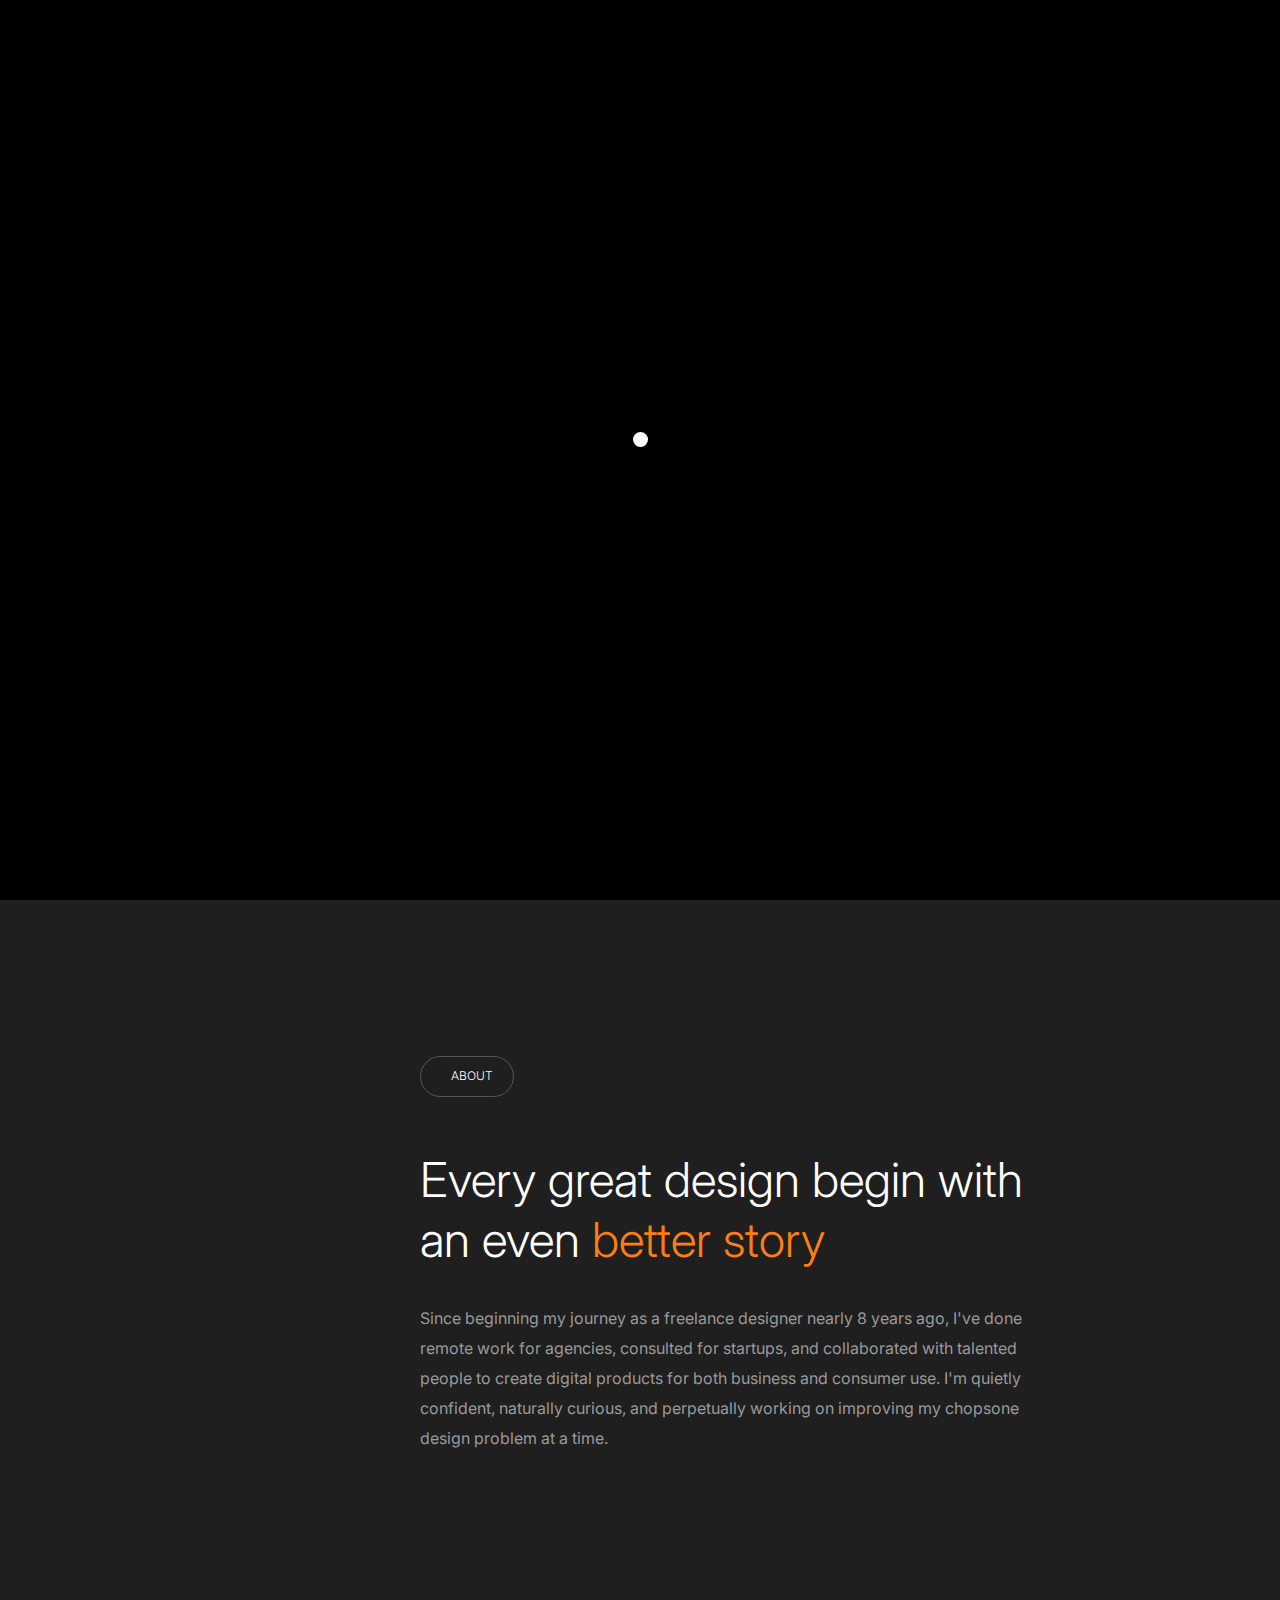
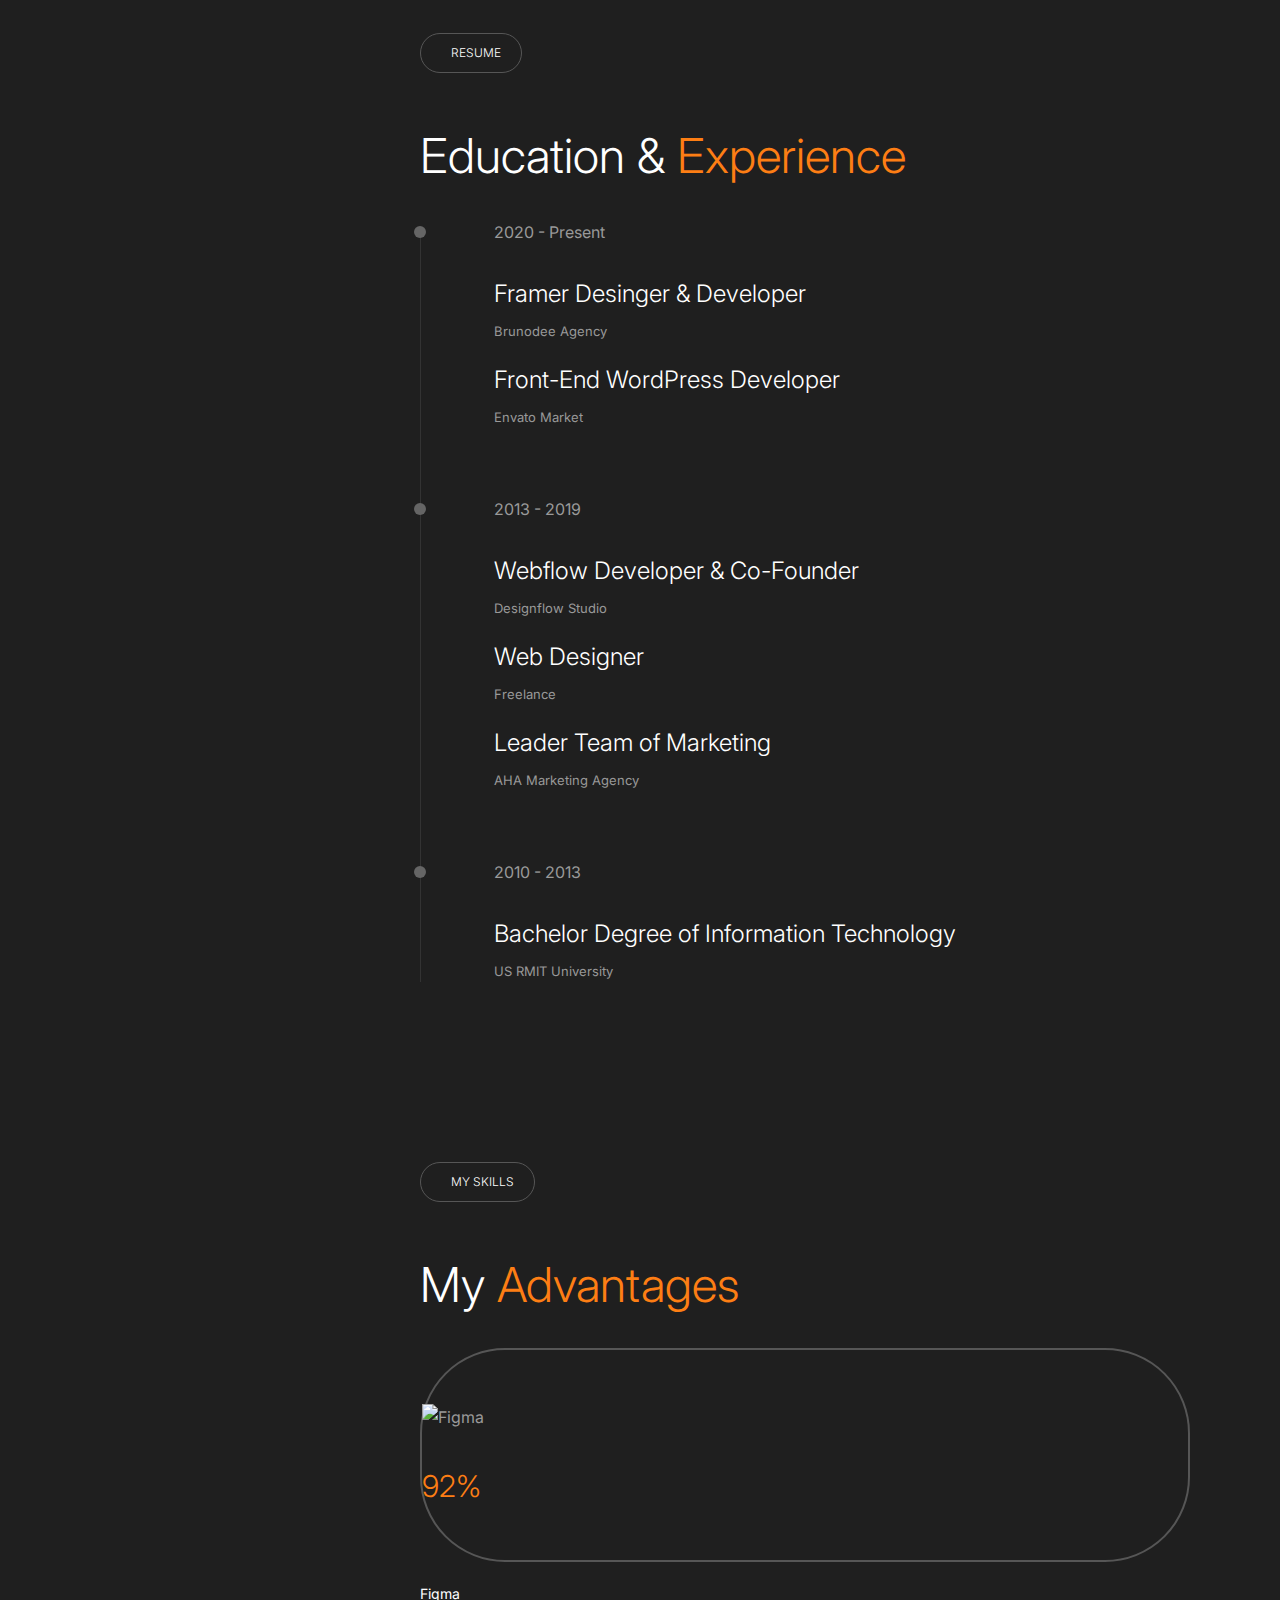
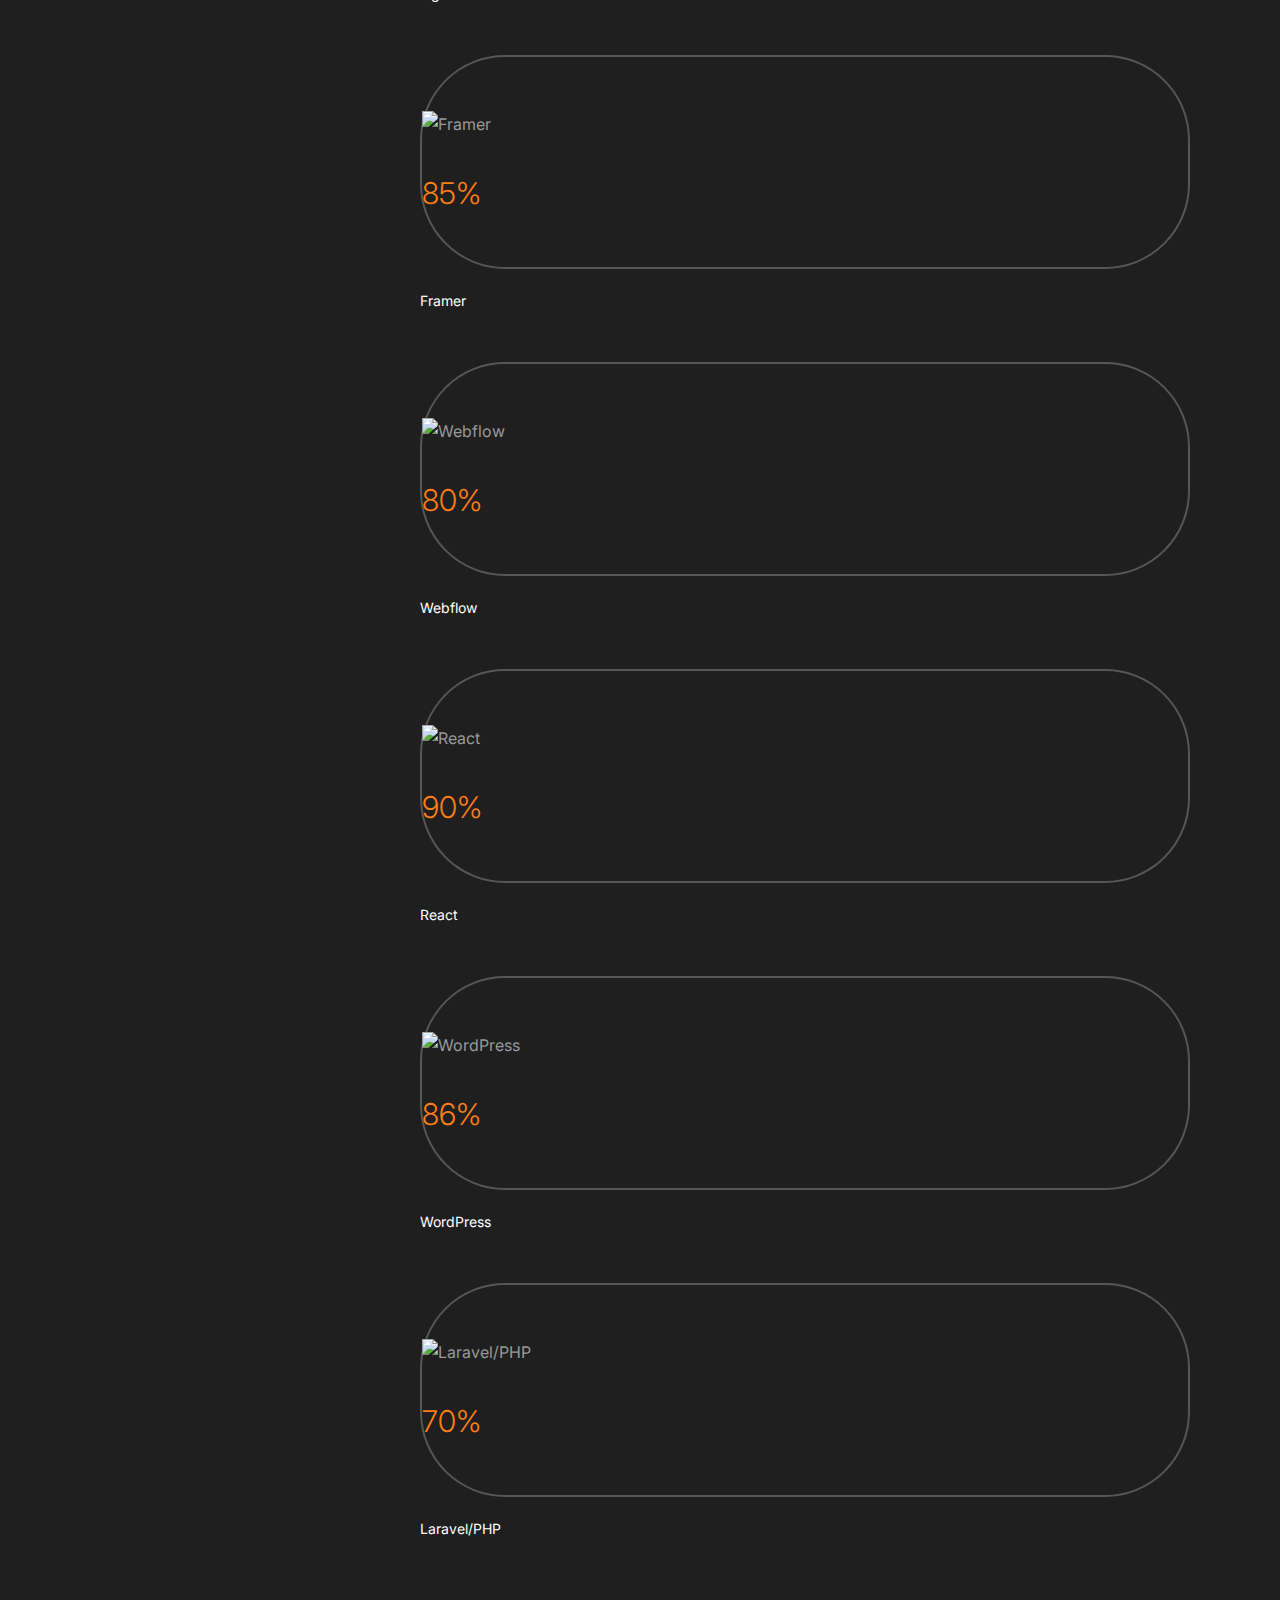
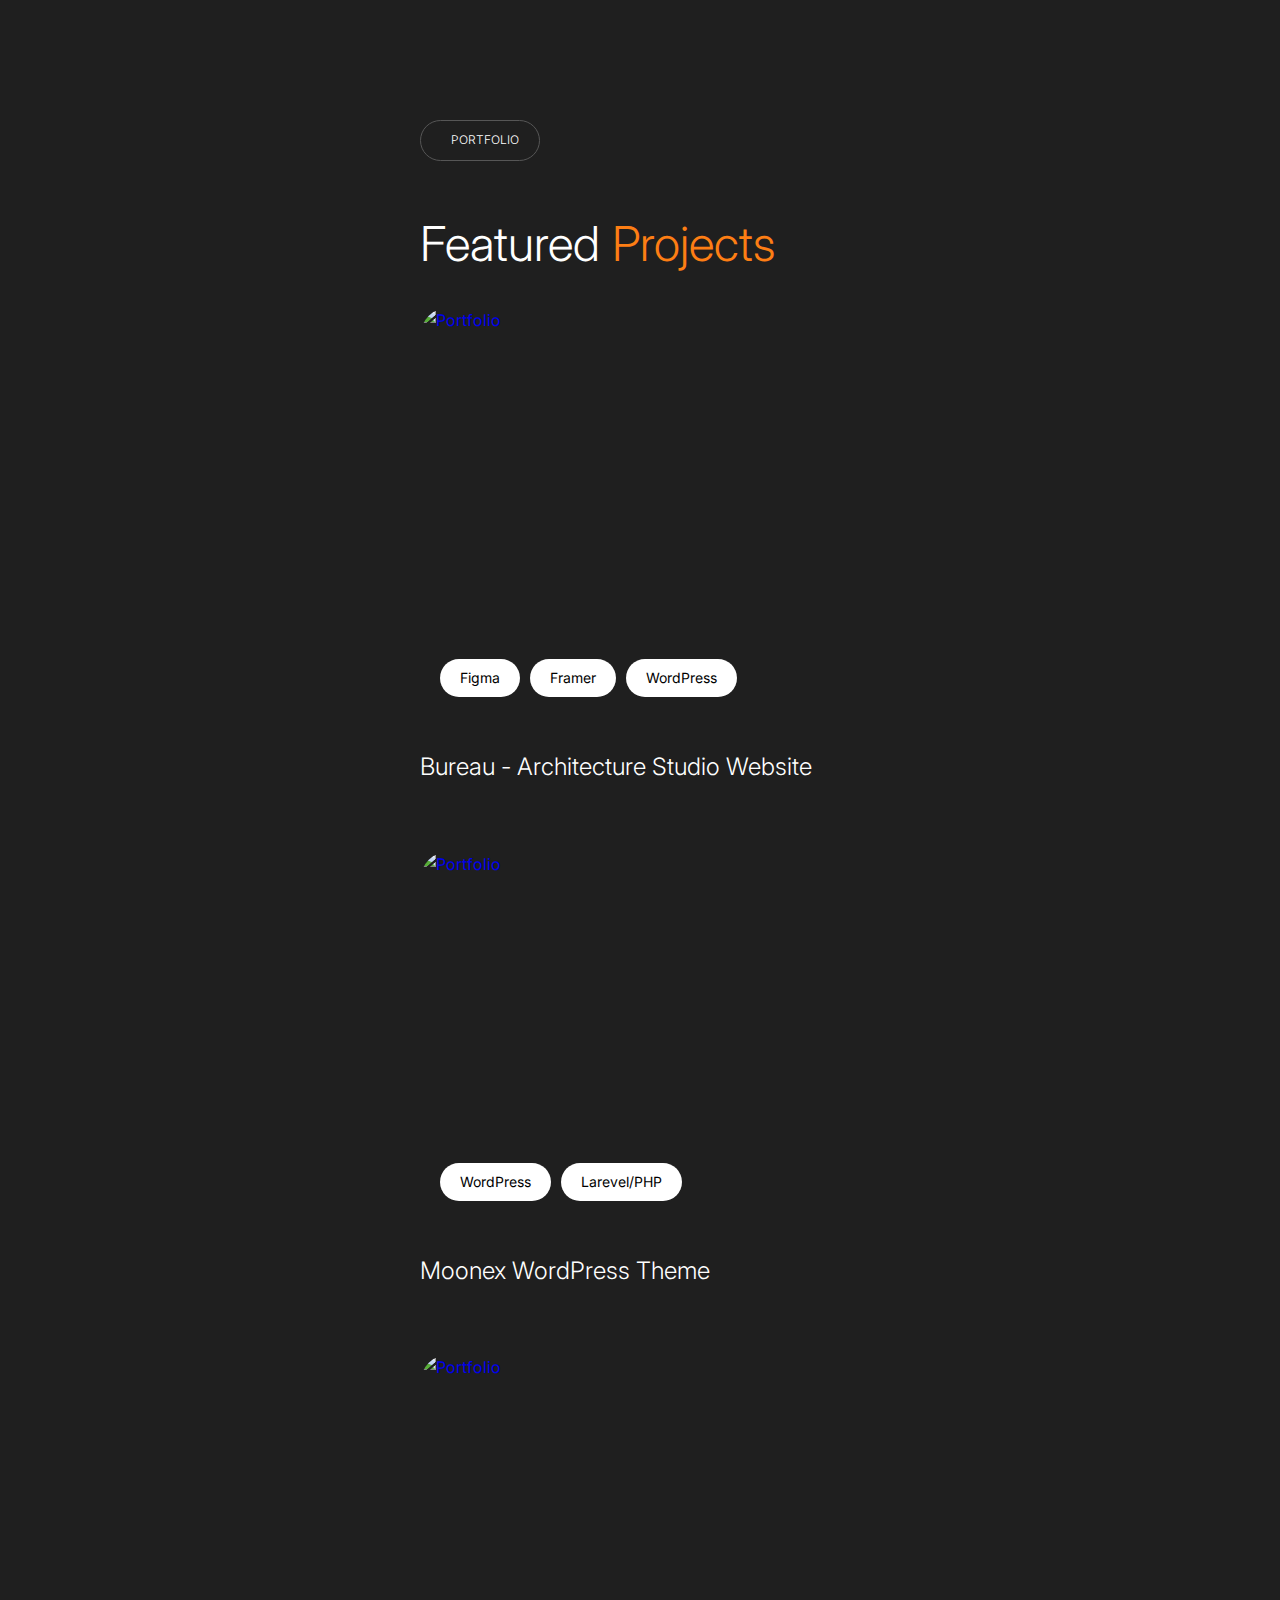
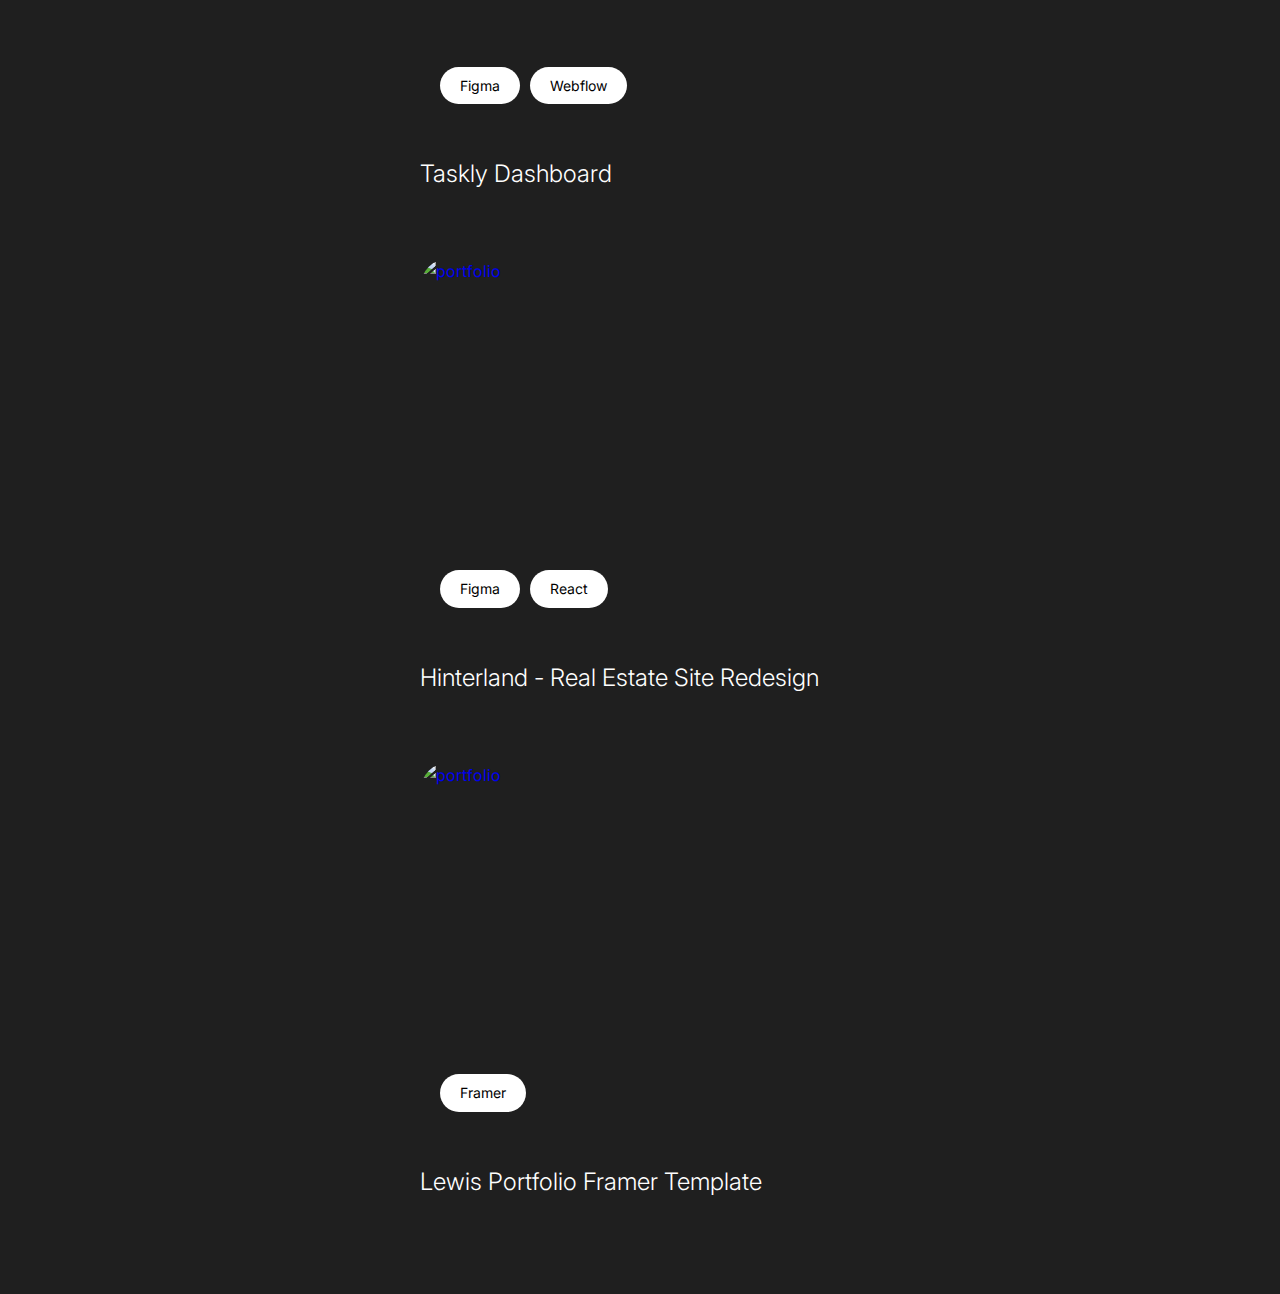
==== index.html @ e1cda552 "aa" ====
<!DOCTYPE html>
<html lang="en">


<head>
    <meta charset="UTF-8">
    <meta http-equiv="X-UA-Compatible" content="IE=edge">
    <meta name="viewport" content="width=device-width, initial-scale=1.0">
    <title>Drake - OnePage Portfolio HTML5 Template</title>

    <link rel="icon" type="image/x-icon" href="assets/images/favicon.png">


    <link rel="preconnect" href="https://fonts.googleapis.com/">
    <link rel="preconnect" href="https://fonts.gstatic.com/" crossorigin>
    <link href="https://fonts.googleapis.com/css2?family=Inter:wght@100;200;300;400;500;600;700;800;900&amp;display=swap"
          rel="stylesheet">


    <link rel="stylesheet"
          href="https://maxst.icons8.com/vue-static/landings/line-awesome/line-awesome/1.3.0/css/line-awesome.min.css">
    <link href="assets/css/bootstrap.min.css" rel="stylesheet">
    <link rel="stylesheet" href="assets/css/owl.carousel.min.css">
    <link rel="stylesheet" href="assets/css/owl.theme.default.min.css">
    <link rel="stylesheet" href="assets/css/animate.min.css">
    <link rel="stylesheet" href="assets/css/smooth-scrollbar.css">
    <link rel="stylesheet" href="assets/css/lightbox.min.css">

    <link rel="stylesheet" href="assets/css/style.css">
    <link rel="stylesheet" href="assets/css/responsive.css">

</head>
<body>


<div class="page-loader">
    <div class="bounceball"></div>
</div>

<span class="icon-menu">
        <span class="bar"></span>
        <span class="bar"></span>
    </span>



<div class="responsive-sidebar-menu">
    <div class="overlay"></div>
    <div class="sidebar-menu-inner">
        <div class="menu-wrap">
            <p>Menu</p>
            <ul class="menu scroll-nav-responsive d-flex">
                <li>
                    <a class="scroll-to" href="#home">
                        <i class="las la-home"></i> <span>Home</span>
                    </a>
                </li>
                <li>
                    <a class="scroll-to" href="#about">
                        <i class="lar la-user"></i> <span>About</span>
                    </a>
                </li>
                <li>
                    <a class="scroll-to" href="#resume">
                        <i class="las la-briefcase"></i> <span>Resume</span>
                    </a>
                </li>
                <li>
                    <a class="scroll-to" href="#services">
                        <i class="las la-stream"></i> <span>Services</span>
                    </a>
                </li>
                <li>
                    <a class="scroll-to" href="#skills">
                        <i class="las la-shapes"></i> <span>Skills</span>
                    </a>
                </li>
                <li>
                    <a class="scroll-to" href="#portfolio">
                        <i class="las la-grip-vertical"></i> <span>Portfolios</span>
                    </a>
                </li>
                <li>
                    <a class="scroll-to" href="#testimonial">
                        <i class="lar la-comment"></i> <span>Testimonial</span>
                    </a>
                </li>
                <li>
                    <a class="scroll-to" href="#contact">
                        <i class="las la-envelope"></i> <span>Contact</span>
                    </a>
                </li>
            </ul>
        </div>


        <div class="sidebar-social">
            <p>Social</p>
            <ul class="social-links d-flex align-items-center">
                <li>
                    <a href="#"><i class="lab la-twitter"></i></a>
                </li>
                <li>
                    <a href="#"><i class="lab la-dribbble"></i></a>
                </li>
                <li>
                    <a href="#"><i class="lab la-instagram"></i></a>
                </li>
            </ul>
        </div>
    </div>
</div>

<ul class="menu scroll-nav d-flex">
    <li>
        <a class="scroll-to" href="#home">
            <span>Home</span> <i class="las la-home"></i>
        </a>
    </li>
    <li>
        <a class="scroll-to" href="#about">
            <span>About</span> <i class="lar la-user"></i>
        </a>
    </li>
    <li>
        <a class="scroll-to" href="#resume">
            <span>Resume</span> <i class="las la-briefcase"></i>
        </a>
    </li>
    <li>
        <a class="scroll-to" href="#skills">
            <span>Skills</span> <i class="las la-shapes"></i>
        </a>
    </li>
    <li>
        <a class="scroll-to" href="#portfolio">
            <span>Portfolios</span> <i class="las la-grip-vertical"></i>
        </a>
    </li>

</ul>

<div class="left-sidebar">
    <div class="sidebar-header d-flex align-items-center justify-content-between">
        <img src="assets/images/ahmetakcillogog.png" alt="Logo">
        <span class="designation">Software Developer</span>
    </div>
    <img class="me" src="assets/images/unity.jpg" alt="Me">
    <h2 class="email">aakcilahmet@gmail.com</h2>
    <ul class="social-profile d-flex align-items-center flex-wrap justify-content-center">
        <li>
            <a href="#"><i class="lab la-twitter"></i></a>
        </li>
        <li>
            <a href="#"><i class="lab la-dribbble"></i></a>
        </li>
        <li>
            <a href="#"><i class="lab la-instagram"></i></a>
        </li>
        <li>
            <a href="#"><i class="lab la-github"></i></a>
        </li>
    </ul>
    <a href="#" class="theme-btn">
        <i class="las la-envelope"></i> Hire Me!
    </a>
</div>

<main class="drake-main">
    <div id="smooth-wrapper">
        <div id="smooth-content">

            <div class="left-sidebar">
                <div class="sidebar-header d-flex align-items-center justify-content-between">
                    <img src="assets/images/ahmetakcillogog.png" alt="Logo">
                    <span class="designation">Software Developer</span>
                </div>
                <img class="me" src="assets/images/unity.jpg" alt="Me">
                <h2 class="email">aakcilahmet@gmail.com</h2>
                <ul class="social-profile d-flex align-items-center flex-wrap justify-content-center">
                    <li>
                        <a href="#"><i class="lab la-twitter"></i></a>
                    </li>
                    <li>
                        <a href="#"><i class="lab la-dribbble"></i></a>
                    </li>
                    <li>
                        <a href="#"><i class="lab la-instagram"></i></a>
                    </li>
                    <li>
                        <a href="#"><i class="lab la-github"></i></a>
                    </li>
                </ul>
                <a href="#" class="theme-btn">
                    <i class="las la-envelope"></i> Hire Me!
                </a>
            </div>

            <section class="hero-section page-section scroll-to-page" id="home">

                <div class="custom-container">
                    <div class="hero-content content-width">
                        <div class="section-header">
                            <h4 class="subtitle scroll-animation" data-animation="fade_from_bottom">
                                <i class="las la-home"></i> Introduce
                            </h4>
                            <h1 class="scroll-animation" data-animation="fade_from_bottom">Say Hi from
                                <span>Ahmet</span>, Software Developer</h1>
                        </div>
                        <p class="scroll-animation" data-animation="fade_from_bottom"></p>
                        <a href="#portfolio"
                           class="go-to-project-btn scroll-to scroll-animation"
                           data-animation="rotate_up">
                            <img src="assets/images/round-text.png" alt="Rounded Text">
                            <i class="las la-arrow-down"></i>
                        </a>

                        <div class="facts d-flex">
                            <div class="left scroll-animation" data-animation="fade_from_left">
                                <h1>10+</h1>
                                <p>Years of <br>Experience</p>
                            </div>
                            <div class="right scroll-animation" data-animation="fade_from_right">
                                <h1>182+</h1>
                                <p>projects completed on <br>15 countries</p>
                            </div>
                        </div>
                    </div>
                </div>
            </section>

            <section class="about-area page-section scroll-to-page" id="about">
                <div class="custom-container">
                    <div class="about-content content-width">
                        <div class="section-header">
                            <h4 class="subtitle scroll-animation" data-animation="fade_from_bottom">
                                <i class="lar la-user"></i> About
                            </h4>
                            <h1 class="scroll-animation" data-animation="fade_from_bottom">Every great design begin with<br>
                                an even <span>better story</span></h1>
                        </div>
                        <p class="scroll-animation" data-animation="fade_from_bottom">Since beginning my journey as a
                            freelance designer nearly 8 years ago,
                            I've done remote work for agencies, consulted for startups, and collaborated with
                            talented people to create digital products for both business and consumer use.
                            I'm quietly confident, naturally curious, and perpetually working on improving my
                            chopsone design problem at a time.</p>
                    </div>
                </div>
            </section>


            <section class="resume-area page-section scroll-to-page" id="resume">
                <div class="custom-container">
                    <div class="resume-content content-width">
                        <div class="section-header">
                            <h4 class="subtitle scroll-animation" data-animation="fade_from_bottom">
                                <i class="las la-briefcase"></i> Resume
                            </h4>
                            <h1 class="scroll-animation" data-animation="fade_from_bottom">Education &
                                <span>Experience</span></h1>
                        </div>

                        <div class="resume-timeline">
                            <div class="item scroll-animation" data-animation="fade_from_right">
                                <span class="date">2020 - Present</span>
                                <h2>Framer Desinger & Developer</h2>
                                <p>Brunodee Agency</p>
                                <h2>Front-End WordPress Developer</h2>
                                <p>Envato Market</p>
                            </div>
                            <div class="item scroll-animation" data-animation="fade_from_right">
                                <span class="date">2013 - 2019</span>
                                <h2>Webflow Developer & Co-Founder</h2>
                                <p>Designflow Studio</p>
                                <h2>Web Designer</h2>
                                <p>Freelance</p>
                                <h2>Leader Team of Marketing</h2>
                                <p>AHA Marketing Agency</p>
                            </div>
                            <div class="item scroll-animation" data-animation="fade_from_right">
                                <span class="date">2010 - 2013</span>
                                <h2>Bachelor Degree of Information Technology</h2>
                                <p>US RMIT University</p>
                            </div>
                        </div>

                    </div>
                </div>
            </section>


            <section class="skills-area page-section scroll-to-page" id="skills">
                <div class="custom-container">
                    <div class="skills-content content-width">
                        <div class="section-header">
                            <h4 class="subtitle scroll-animation" data-animation="fade_from_bottom">
                                <i class="las la-shapes"></i> my skills
                            </h4>
                            <h1 class="scroll-animation" data-animation="fade_from_bottom">My <span>Advantages</span>
                            </h1>
                        </div>

                        <div class="row skills text-center">
                            <div class="col-md-3 scroll-animation" data-animation="fade_from_left">
                                <div class="skill">
                                    <div class="skill-inner">
                                        <img src="assets/images/figma.png" alt="Figma">
                                        <h1 class="percent">92%</h1>
                                    </div>
                                    <p class="name">Figma</p>
                                </div>
                            </div>
                            <div class="col-md-3 scroll-animation" data-animation="fade_from_bottom">
                                <div class="skill">
                                    <div class="skill-inner">
                                        <img src="assets/images/framer.png" alt="Framer">
                                        <h1 class="percent">85%</h1>
                                    </div>
                                    <p class="name">Framer</p>
                                </div>
                            </div>
                            <div class="col-md-3 scroll-animation" data-animation="fade_from_top">
                                <div class="skill">
                                    <div class="skill-inner">
                                        <img src="assets/images/webflow.png" alt="Webflow">
                                        <h1 class="percent">80%</h1>
                                    </div>
                                    <p class="name">Webflow</p>
                                </div>
                            </div>
                            <div class="col-md-3 scroll-animation" data-animation="fade_from_right">
                                <div class="skill">
                                    <div class="skill-inner">
                                        <img src="assets/images/react.png" alt="React">
                                        <h1 class="percent">90%</h1>
                                    </div>
                                    <p class="name">React</p>
                                </div>
                            </div>
                            <div class="col-md-3 scroll-animation" data-animation="fade_from_left">
                                <div class="skill">
                                    <div class="skill-inner">
                                        <img src="assets/images/wordpress.png" alt="WordPress">
                                        <h1 class="percent">86%</h1>
                                    </div>
                                    <p class="name">WordPress</p>
                                </div>
                            </div>
                            <div class="col-md-3 scroll-animation" data-animation="fade_from_bottom">
                                <div class="skill">
                                    <div class="skill-inner">
                                        <img src="assets/images/laravel.png" alt="Laravel/PHP">
                                        <h1 class="percent">70%</h1>
                                    </div>
                                    <p class="name">Laravel/PHP</p>
                                </div>
                            </div>
                        </div>

                    </div>
                </div>
            </section>


            <section class="portfolio-area page-section scroll-to-page" id="portfolio">
                <div class="custom-container">
                    <div class="portfolio-content content-width">
                        <div class="section-header">
                            <h4 class="subtitle scroll-animation" data-animation="fade_from_bottom">
                                <i class="las la-grip-vertical"></i> portfolio
                            </h4>
                            <h1 class="scroll-animation" data-animation="fade_from_bottom">Featured
                                <span>Projects</span></h1>
                        </div>

                        <div class="row portfolio-items">
                            <div class="col-md-12 scroll-animation" data-animation="fade_from_bottom">
                                <div class="portfolio-item portfolio-full">
                                    <div class="portfolio-item-inner">
                                        <a href="assets/images/portfolio1.jpg" data-lightbox="example-1">
                                            <img src="assets/images/portfolio1.jpg" alt="Portfolio">
                                        </a>

                                        <ul class="portfolio-categories">
                                            <li>
                                                <a href="#">Figma</a>
                                            </li>
                                            <li>
                                                <a href="#">Framer</a>
                                            </li>
                                            <li>
                                                <a href="#">WordPress</a>
                                            </li>
                                        </ul>
                                    </div>
                                    <h2><a href="#">Bureau - Architecture Studio Website</a></h2>
                                </div>
                            </div>

                            <div class="col-md-6 scroll-animation" data-animation="fade_from_left">
                                <div class="portfolio-item portfolio-half">
                                    <div class="portfolio-item-inner">
                                        <a href="assets/images/portfolio2.jpg" data-lightbox="example-1">
                                            <img src="assets/images/portfolio2.jpg" alt="Portfolio">
                                        </a>

                                        <img src="assets/images/portfolio2.jpg" alt="Portfolio">

                                        <ul class="portfolio-categories">
                                            <li>
                                                <a href="#">WordPress</a>
                                            </li>
                                            <li>
                                                <a href="#">Larevel/PHP</a>
                                            </li>
                                        </ul>
                                    </div>
                                    <h2><a href="#">Moonex WordPress Theme</a></h2>
                                </div>
                            </div>

                            <div class="col-md-6 scroll-animation" data-animation="fade_from_right">
                                <div class="portfolio-item portfolio-half">
                                    <div class="portfolio-item-inner">
                                        <a href="assets/images/portfolio3.jpg" data-lightbox="example-1">
                                            <img src="assets/images/portfolio3.jpg" alt="Portfolio">
                                        </a>

                                        <ul class="portfolio-categories">
                                            <li>
                                                <a href="#">Figma</a>
                                            </li>
                                            <li>
                                                <a href="#">Webflow</a>
                                            </li>
                                        </ul>
                                    </div>
                                    <h2><a href="#">Taskly Dashboard</a></h2>
                                </div>
                            </div>

                            <div class="col-md-12 scroll-animation" data-animation="fade_from_bottom">
                                <div class="portfolio-item portfolio-half">
                                    <div class="portfolio-item-inner">
                                        <a href="assets/images/portfolio4.jpg" data-lightbox="example-1">
                                            <img src="assets/images/portfolio4.jpg" alt="portfolio">
                                        </a>

                                        <ul class="portfolio-categories">
                                            <li>
                                                <a href="#">Figma</a>
                                            </li>
                                            <li>
                                                <a href="#">React</a>
                                            </li>
                                        </ul>
                                    </div>
                                    <h2><a href="#">Hinterland - Real Estate Site Redesign</a></h2>
                                </div>
                            </div>

                            <div class="col-md-12 scroll-animation" data-animation="fade_from_bottom">
                                <div class="portfolio-item portfolio-half">
                                    <div class="portfolio-item-inner">
                                        <a href="assets/images/portfolio5.jpg" data-lightbox="example-1">
                                            <img src="assets/images/portfolio5.jpg" alt="portfolio">
                                        </a>

                                        <ul class="portfolio-categories">
                                            <li>
                                                <a href="#">Framer</a>
                                            </li>
                                        </ul>
                                    </div>
                                    <h2><a href="#">Lewis Portfolio Framer Template</a></h2>
                                </div>
                            </div>
                        </div>

                    </div>
                </div>
            </section>


        </div>
    </div>
</main>


<script src="assets/js/jquery.js"></script>
<script src="assets/js/bootstrap.bundle.min.js"></script>
<script src="assets/js/owl.carousel.js"></script>
<script src="assets/js/gsap.min.js"></script>
<script src="assets/js/ScrollTrigger.min.js"></script>
<script src="assets/js/ScrollToPlugin.min.js"></script>
<script src="assets/js/lightbox.min.js"></script>

<script src="assets/js/main.js"></script>
<script src="assets/js/ajax-form.js"></script>
<script src="assets/js/color.js"></script>

</body>


</html>
---- assets/css/style.css ----
/* 
    -- Table of Content --

    * 01 - Menu
    * 02 - Responsive Sidebar Menu
    * 03 - Global Color
    * 04 - Header
    * 05 - Section Header
    * 06 - Left Sidebar
    * 07 - Hero Section
    * 08 - Home 3
    * 09 - Home 5
    * 10 - About
    * 11 - Resume
    * 12 - Services
    * 13 - Skills
    * 14 - Portfolio
    * 15 - Testimonial
    * 16 - Client
    * 17 - Pricing Table
    * 18 - Contact
    * 19 - Breadcrumb
    * 20 - Blog items
    * 21 - Blog Style 2
    * 22 - Blog Details
    * 23 - Comment
    * 24 - Comment Form
    * 25 - Footer
    * @Keyframe

*/
:root {
    --primary_color: #fd7e14;
}
*,*::before,*::after {
    margin: 0;
    padding: 0;
    box-sizing: border-box;
}

body {
    font-family: 'Inter', sans-serif;
    font-size: 16px;
    scroll-behavior: smooth;
    color: #999999;
    background: #1f1f1f;
    line-height: 1.7;
    overflow-x: hidden;
    height: 100vh;
}
.bg-white {
    background: #fff;
}
img {
    max-width: 100%;
}
a {
    text-decoration: none;
}
.text-right {
    text-align: right;
}
ul {
    list-style: none;
    margin: 0;
    padding: 0;
}
.content-width {
    max-width: 770px;
    width: 100%;
    margin-left: auto;
}
.theme-btn {
    background: var(--primary_color);
    color: #000000;
    display: block;
    text-align: center;
    padding: 11px 58px 10px 58px;
    display: inline-flex;
    align-items: center;
    border-radius: 30px;
    justify-content: center;
    text-transform: uppercase;
    border: none;
    transition: .3s;
    cursor: pointer;
    border: 2px solid var(--primary_color);
}
.theme-btn i {
    font-size: 24px;
    margin-right: 10px;
    display: block;
    margin-bottom: 3px;
}
.theme-btn:hover {
    background: none;
    color: var(--primary_color);
}
.custom-container {
    max-width: 1130px;
    padding: 0 15px;
    margin: auto;
}
.subtitle {
    font-size: 12px;
    color: #ffffff;
    text-transform: uppercase;
    font-weight: 300;
    margin: 0;
    border: 1px solid #565656;
    padding: 9px 20px;
    border-radius: 30px;
    margin-bottom: 53px;
    display: inline-flex;
    align-items: center;
}
.subtitle i {
    margin-bottom: 1px;
    font-size: 14px;
    margin-right: 10px;
}

.page-loader {
    position: fixed;
    left: 0;
    top: 0;
    width: 100%;
    height: 100%;
    z-index: 10000;
    background: #000;
    display: flex;
    align-items: center;
    justify-content: center;
}
.page-loader .bounceball {
    position: relative;
    display: inline-block;
    height: 37px;
    width: 15px;
}
.page-loader .bounceball:before {
    position: absolute;
    content: '';
    display: block;
    top: 0;
    width: 15px;
    height: 15px;
    border-radius: 50%;
    background-color: #fff;
    transform-origin: 50%;
    animation: bounceLoader 500ms alternate infinite ease;
}


/* Icon Menu */
.icon-menu {
    position: absolute;
    right: 68px;
    top: 60px;
    width: 55px;
    height: 55px;
    border-radius: 50%;
    display: flex;
    flex-direction: column;
    border: 1px solid #575757;
    align-items: center;
    justify-content: center;
    gap: 4px;
    cursor: pointer;
    transition: .3s;
    background: #1f1f1f;
    z-index: 99;
}
.icon-menu span {
    width: 20px;
    display: block;
    height: 2px;
    background: #fff;
    transition: .3s;
}
.icon-menu:hover {
    border-color: var(--primary_color);
}
.icon-menu:hover span {
    background: var(--primary_color);
}


#scroll-section {
    /* overflow-x: hidden !important;
    overflow-y: auto !important; */
    /* width: 100%; */
    /* height: 100%; */
    /* height: 100vh; */
}
.scroll-content {
    /* transform: translate(0) !important; */
}
main.drake-main {
    /* inset: 0px;
    width: 100%;
    height: 100vh;
    position: fixed; */
    /* overflow: hidden; */
}
.page-section {
    overflow: hidden;
}


/* 01 - Menu */
.menu {
    flex-direction: column;
    border: 1px solid #575757;
    border-radius: 30px;
    position: fixed;
    right: 68px;
    top: 322px;
    /* width: 55px; */
    text-align: center;
    gap: 20px;
    padding: 24px 0;
    background: #1f1f1f;
    z-index: 20;
}
.menu li .scroll-to,
.menu li a {
    display: block;
    position: relative;
    /* padding: 10px 10px; */
    width: 55px;
    transition: .3s;
    color: #999999;
    cursor: pointer;
}
.menu li a.active,
.menu li a:hover,
.menu li .scroll-to.active,
.menu li .scroll-to:hover {
    color: var(--primary_color);
}
.menu li .scroll-to:hover span,
.menu li a:hover span {
    opacity: 1;
    visibility: visible;
}
.menu li .scroll-to i,
.menu li a i {
    font-size: 20px;
    display: block;
}
.menu li .scroll-to span,
.menu li a span {
    position: absolute;
    transition: .3s;
    font-size: 12px;
    background: #404042;
    right: 100%;
    color: #fff;
    display: block;
    padding: 3px 8px;
    border-radius: 5px;
    visibility: hidden;
    opacity: 0;
}
.menu li .scroll-to span::before,
.menu li a span::before {
    content: '';
    width: 10px;
    height: 10px;
    background: #404042;
    position: absolute;
    right: -3px;
    top: 50%;
    transform: rotate(54deg) skew(-8deg, -39deg);
    margin-top: -5px;
    z-index: -1;
}

/* 02 - Responsive Sidebar Menu */
.responsive-sidebar-menu {
    position: fixed;
    left: 0;
    top: 0;
    width: 100%;
    height: 100%;
    z-index: 99;
    opacity: 0;
    visibility: hidden;
    transition: .2s;
}
.responsive-sidebar-menu.active {
    opacity: 1;
    visibility: visible;
}
.global-color .inner .overlay,
.responsive-sidebar-menu .overlay {
    position: absolute;
    left: 0;
    top: 0;
    width: 100%;
    height: 100%;
    z-index: -1;
    background: #565656;
    opacity: 0.5;
}
.responsive-sidebar-menu .sidebar-menu-inner {
    max-width: 345px;
    width: 100%;
    margin-left: auto;
    background: #191919;
    height: 100%;
    overflow-x: hidden;
    padding-top: 50px;
    margin-right: -250px;
    transition: .3s;
}
.responsive-sidebar-menu.active .sidebar-menu-inner {
    margin-right: 0;
}
.responsive-sidebar-menu .sidebar-menu-inner .menu-wrap {
    width: 46%;
    margin: auto;
}
.responsive-sidebar-menu .sidebar-menu-inner .menu-wrap p {
    font-size: 18px;
}
.responsive-sidebar-menu .sidebar-menu-inner .menu-wrap .menu {
    position: relative;
    right: auto;
    left: 0;
    top: 0;
    transform: translateY(0);
    background: none;
    border-radius: 0;
    border: none;
    margin-bottom: 30px;
}
.responsive-sidebar-menu .sidebar-menu-inner .menu-wrap .menu li a {
    display: flex;
    align-items: center;
    gap: 10px;
}
.responsive-sidebar-menu .sidebar-menu-inner .menu-wrap .menu li a:hover span {
    color: #fff;
}
.responsive-sidebar-menu .sidebar-menu-inner .menu-wrap .menu li a i {
    margin-bottom: 2px;
}
.responsive-sidebar-menu .sidebar-menu-inner .menu-wrap .menu li a span {
    position: relative;
    right: 0;
    opacity: 1;
    visibility: visible;
    color: #999999;
    background: none;
    margin: 0;
    padding: 0;
    border-radius: 0;
}
.responsive-sidebar-menu .sidebar-menu-inner .menu-wrap .menu li a span::before {
    display: none
}
.responsive-sidebar-menu .sidebar-menu-inner .menu-wrap .menu li a.active span {
    color: #fff;
}
.responsive-sidebar-menu .sidebar-menu-inner .global-color-option,
.responsive-sidebar-menu .sidebar-menu-inner .sidebar-social {
    width: 46%;
    margin: auto;
}
.responsive-sidebar-menu .sidebar-menu-inner .sidebar-social ul {
    gap: 15px;
}
.responsive-sidebar-menu .sidebar-menu-inner .sidebar-social ul li a {
    color: #999999;
    transition: .3s;
    font-size: 16px;
}
.responsive-sidebar-menu .sidebar-menu-inner .sidebar-social ul li a:hover {
    color: var(--primary_color);
}

/* 03 - Global Color */
.global-color {
    position: fixed;
    left: 0;
    top: 50px;
    z-index: 100;
}
.global-color .inner {
    position: fixed;
    left: 0;
    top: 0;
    width: 100%;
    height: 100%;
    z-index: 99;
    opacity: 0;
    visibility: hidden;
    transition: .2s;
}
.global-color.active .inner {
    opacity: 1;
    visibility: visible;
}
.global-color .setting-toggle {
    width: 40px;
    height: 40px;
    display: flex;
    align-items: center;
    justify-content: center;
    font-size: 20px;
    cursor: pointer;
    background: #1f1f1f;
}
.global-color .inner .global-color-option .close-settings {
    position: absolute;
    right: 20px;
    top: 20px;
    color: #fff;
    font-size: 20px;
}
.global-color .inner .global-color-option .global-color-option-inner p {
    text-transform: uppercase;
    font-size: 13px;
    color: #fff;
    line-height: 1.2;
    margin-bottom: 25px;
}
.global-color .inner .global-color-option .global-color-option-inner .themes {
    display: flex;
    flex-wrap: wrap;
    padding-top: 30px;
}
.global-color .inner .global-color-option .global-color-option-inner .themes li {
    margin-right: 80px;
    margin-bottom: 55px;
}
.global-color .inner .global-color-option .global-color-option-inner .themes li a {
    font-size: 14px;
    color: #fff;
    font-weight: 500;
    display: block;
    line-height: 1.2;
    position: relative;
}
.global-color .inner .global-color-option .global-color-option-inner .themes li a::before {
    content: '';
    width: 100%;
    height: 1px;
    background: #fff;
    position: absolute;
    left: 0;
    top: 50%;
    opacity: 0;
    transition: .3s;
}
.global-color .inner .global-color-option .global-color-option-inner .themes li a:hover::before,
.global-color .inner .global-color-option .global-color-option-inner .themes li.active a::before {
    opacity: 1;
}
.global-color .inner .global-color-option {
    max-width: 1043px;
    width: 100%;
    margin-left: auto;
    background: #191919;
    height: 100%;
    overflow-x: hidden;
    padding-top: 50px;
    margin-right: -400px;
    transition: .4s;
    padding: 134px;
}
.global-color .inner .global-color-option h2 {
    color: #fff;
    font-weight: 200;
    font-size: 34px;
    line-height: 1.2;
    margin-bottom: 80px;
}
.global-color.active .inner .global-color-option {
    margin-right: 0;
}
.global-color .global-color-option .color-boxed {
    display: flex;
    align-items: center;
    flex-wrap: wrap;
    gap: 26px;
    margin-bottom: 105px;
    padding-top: 30px;
}
.global-color .global-color-option .color-boxed a {
    display: block;
    width: 30px;
    height: 30px;
    border-radius: 50%;
    position: relative;
    background: #28e98c;
}
.global-color .global-color-option .color-boxed a::before {
    content: '';
    border: 1px solid #fff;
    position: absolute;
    border-radius: 50%;
    width: calc(100% + 10px);
    height: calc(100% + 10px);
    left: 50%;
    top: 50%;
    transform: translate(-50%, -50%);
    opacity: 0;
    transition: .3s;
}
.global-color .global-color-option .color-boxed a::after {
    content: '';
    position: absolute;
    border: none;
    transform: translate(-50%, -50%);
    width: 4px;
    height: 4px;
    left: 50%;
    top: 50%;
    background: #fff;
    border-radius: 50%;
    opacity: 0;
}
.global-color .global-color-option .color-boxed a.clr-active::after,
.global-color .global-color-option .color-boxed a:hover::after,
.global-color .global-color-option .color-boxed a:hover::before,
.global-color .global-color-option .color-boxed a.clr-active::before {
    opacity: 1;
}
.global-color .global-color-option .color-boxed a:nth-child(2) {
    background: #e4af12;
}
.global-color .global-color-option .color-boxed a:nth-child(3) {
    background: #fe6f1d;
}
.global-color .global-color-option .color-boxed a:nth-child(4) {
    background: #14c5fd;
}
.global-color .global-color-option .color-boxed a:nth-child(5) {
    background: #c0c0c0;
}
.global-color .global-color-option .color-boxed a:nth-child(6) {
    background: #1338f3;
}
.global-color .global-color-option .color-boxed a:nth-child(7) {
    background: #f31313;
}
.global-color .global-color-option .color-boxed a:nth-child(8) {
    background: #ff99cc;
}
.global-color .global-color-option .color-boxed a:nth-child(9) {
    background: #cceb00;
}
.global-color .global-color-option .color-boxed a i {
    font-size: 14px;
}


/* 04 - Header */
.header-area {
    background: #1f1f1f;
    position: sticky;
    top: 0;
    z-index: 100;
    padding: 25px 0;
}
.header-area .logo {
    display: block;
}
.header-area .logo img {
    display: block;
}
.header-area nav {
    transition: .3s;
}
.header-area nav .nav-menu {
    gap: 25px;
    display: flex;
}
.header-area nav .nav-menu li {
    position: relative;
}
.header-area nav .nav-menu li .toggle-sub-dropdown,
.header-area nav .nav-menu li .toggle-dropdown {
    display: none;
    width: 35px;
    text-align: center;
}
.header-area nav .nav-menu li .dropdown {
    position: absolute;
    left: 0;
    width: 200px;
    background: #000;
    box-shadow: 1px 6px 20px rgb(0 0 0 / 20%);
    transition: .3s;
    opacity: 0;
    visibility: hidden;
    padding: 5px 0;
}
.header-area nav .nav-menu li .dropdown li a {
    padding: 8px 15px;
    line-height: 1.2;
}
.header-area nav .nav-menu li:hover > .dropdown {
    opacity: 1;
    visibility: visible;
}
.header-area nav .nav-menu li .dropdown li .dropdown {
    left: 100%;
    top: 0;
}
.header-area nav .nav-menu li a {
    color: #fff;
    display: block;
    transition: .3s;
    padding: 8px 0;
}
.header-area nav .nav-menu li a:hover {
    color: var(--primary_color);
}
.header-area .header-right .show-menu-toggle {
    display: none;
    width: 40px;
    height: 40px;
    border-radius: 4px;
    align-items: center;
    justify-content: center;
    font-size: 20px;
    cursor: pointer;
    color: #fff;
    border: 1px solid rgb(255 255 255 / 30%);
    margin-left: auto;
}
.header-area nav .close-menu {
    display: none;
    cursor: pointer;
    position: absolute;
    right: 30px;
    top: 30px;
    font-size: 25px;
    cursor: pointer;
    color: #fff;
}


/* 05 - Section Header */
.section-header h1 {
    font-size: 48px;
    line-height: 60px;
    color: #fff;
    font-weight: 300;
    margin-bottom: 33px;
}
.section-header h1 span {
    color: var(--primary_color);
}


/* 06 - Left Sidebar */
.left-sidebar {
    max-width: 485px;
    width: 100%;
    border-radius: 30px;
    border: 1px solid #565656;
    position: fixed;
    left: 20px;
    top: 50%;
    transform: translateY(-50%);
    padding: 50px;
    z-index: 10;
}
.drake-main .left-sidebar {
    display: none;
}
.left-sidebar > img.me {
    border-radius: 30px;
    display: block;
    margin-bottom: 56px;
}
.left-sidebar .sidebar-header {
    margin-bottom: 35px;
}
.left-sidebar .sidebar-header .designation {
    max-width: 110px;
    text-align: right;
    color: #fff;
    font-size: 14px;
    font-weight: 400;
}
.left-sidebar h2 {
    font-size: 24px;
    color: #fff;
    text-align: center;
    font-weight: 300;
}
.left-sidebar .address {
    margin-bottom: 30px;
}
.left-sidebar .copyright {
    font-size: 14px;
    text-align: center;
    margin-bottom: 45px;
}
.left-sidebar .social-profile {
    gap: 8px;
    margin-bottom: 118px;
}
.left-sidebar .social-profile li a {
    display: block;
    width: 50px;
    height: 50px;
    line-height: 46px;
    text-align: center;
    border: 2px solid #565656;
    border-radius: 50%;
    color: #999999;
    font-size: 20px;
    transition: .3s;
}
.left-sidebar .social-profile li a:hover {
    color: var(--primary_color);
    border-color: var(--primary_color);
}
.left-sidebar .theme-btn {
    width: 100%;
}



/* 07 - Hero Section */
.hero-section {
    padding: 68px 0;
    position: relative;
    overflow: hidden;
}
.hero-section .hero-content {
    position: relative;
    z-index: 3;
}
.hero-section .hero-content h1 {
    font-size: 78px;
    letter-spacing: -0.2px;
    line-height: 90px;
    margin-bottom: 43px;
    font-weight: 300;
}
.hero-section .hero-content h1 span {
    color: var(--primary_color);
}
.hero-section .hero-content > p {
    max-width: 480px;
    margin-bottom: 31px;
}
.hero-section .hero-content .go-to-project-btn {
    width: 175px;
    height: 175px;
    display: flex;
    align-items: center;
    justify-content: center;
    margin-left: auto;
    border-radius: 50%;
    border: 1px solid #575757;
    position: relative;
    overflow: hidden;
    margin-right: 15px;
}
.hero-section .hero-content .go-to-project-btn img {
    display: block;
    animation: rotating 6s infinite linear;
}
.hero-section .hero-content .go-to-project-btn i {
    position: absolute;
    color: #fff;
    font-size: 40px;
    display: block;
}
.hero-section .hero-content .facts {
    gap: 100px;
    margin-top: 55px;
}
.hero-section .hero-content .facts h1 {
    font-size: 72px;
    color: var(--primary_color);
    line-height: 56px;
    margin-bottom: 38px;
}
.hero-section .hero-content .facts p {
    font-size: 14px;
    line-height: 24px;
    text-transform: uppercase;
}

/* 08 - Home 3 */
.home1-page,
.home5-page,
.home6-page {
    background: #000;
}
.home-3 {
    overflow: hidden;
}
.home-3:before {
    content: '';
    background: #000;
    position: absolute;
    left: 0;
    top: 0;
    width: 100%;
    height: 100%;
    z-index: 1;
    opacity: 0.6;
}
.home1-page .menu,
.home5-page .menu,
.home6-page .menu,

.home1-page .icon-menu,
.home5-page .icon-menu,
.home6-page .icon-menu {
    background: #000000;
}
/* 09 - Home 5 */
body .body-overlay {
    position: fixed;
    left: 0;
    top: 0;
    width: 100%;
    height: 100%;
    object-fit: cover;
    z-index: -1;
}
.home2-page .body-overlay,
.home3-page .body-overlay {
    opacity: 0.1;
}
.home1-page .body-overlay,
.home4-page .body-overlay,
.home5-page .body-overlay {
    opacity: 0.3;
}



/* 10 - About */
.about-area {
    padding-top: 90px;
    padding-bottom: 90px;
}
.about-area .about-content p {
    line-height: 30px;
    max-width: 610px;
}


/* 11 - Resume */
.resume-area {
    padding-top: 90px;
    padding-bottom: 90px;
}
.resume-area .resume-content .resume-timeline .item {
    position: relative;
    padding-left: 74px;
    padding-bottom: 68px;
}
.resume-area .resume-content .resume-timeline .item:last-child {
    padding-bottom: 0;
}
.resume-area .resume-content .resume-timeline .item:last-child::after {
    height: calc(100% - 10px);
}
.resume-area .resume-content .resume-timeline .item::after {
    content: '';
    background: #333333;
    width: 1px;
    height: 100%;
    position: absolute;
    left: 0;
    top: 10px;
    z-index: -1;
}
.resume-area .resume-content .resume-timeline .item::before {
    content: '';
    position: absolute;
    width: 12px;
    height: 12px;
    background: #656565;
    border-radius: 50%;
    left: -6px;
    top: 7px;
    transition: .3s;
}
.resume-area .resume-content .resume-timeline .item .date {
    display: block;
    margin-bottom: 28px;
    transition: .3s;
}
.resume-area .resume-content .resume-timeline .item h2 {
    font-size: 24px;
    font-weight: 300;
    margin-bottom: 5px;
    color: #fff;
}
.resume-area .resume-content .resume-timeline .item h2 a {
    color: #fff;
    display: block;
}
.resume-area .resume-content .resume-timeline .item p {
    font-size: 13px;
    color: #999999;
    margin-bottom: 18px;
}
.resume-area .resume-content .resume-timeline .item p:last-child {
    margin-bottom: 0;
}
.resume-area .resume-content .resume-timeline .item:hover::before {
    background: var(--primary_color);
}
.resume-area .resume-content .resume-timeline .item:hover .date {
    color: var(--primary_color);
}



/* 12 - Services */
.services-area {
    padding-top: 90px;
    padding-bottom: 90px;
}
.services-items .service-item {
    border: 1px solid #565656;
    border-radius: 20px;
    transition: .3s;
    position: relative;
    padding: 44px 48px 41px 48px;
    margin-bottom: 10px;
}
.services-items .service-item:last-child {
    margin-bottom: 0;
}
.services-items .service-item h2 {
    font-size: 24px;
    font-weight: 300;
    margin-bottom: 8px;
    color: #fff;
}
.services-items .service-item h2 a {
    color: #fff;
    transition: .3s;
}
.services-items .service-item:hover {
    border-color: var(--primary_color);
}
.services-items .service-item:hover h2 a {
    color: var(--primary_color);
}
.services-items .service-item p {
    font-size: 14px;
    color: #999999;
    margin-bottom: 30px;
}
.services-items .service-item .projects {
    font-size: 12px;
    color: #fff;
    text-transform: uppercase;
    display: inline-block;
}
.services-items .service-item:hover .projects {
    text-decoration: underline;
}
.services-items .service-item i {
    position: absolute;
    font-size: 30px;
    color: var(--primary_color);
    top: 45px;
    right: 50px;
}



/* 13 - Skills */
.skills-area {
    padding-top: 90px;
    padding-bottom: 40px;
}
.skills .skill {
    margin-bottom: 50px;
}
.skills .skill .skill-inner {
    border: 2px solid #565656;
    border-radius: 85px;
    padding: 54px 0 48px 0;
    margin-bottom: 20px;
    transition: .3s;
}
.skills .skill:hover .skill-inner {
    border-color: var(--primary_color);
}
.skills .skill .skill-inner img {
    display: block;
    margin: auto auto 29px auto;
}
.skills .skill .skill-inner h1 {
    font-size: 30px;
    color: var(--primary_color);
    font-weight: 300;
    margin: 0;
}
.skills .skill p {
    font-size: 14px;
    color: #fff;
    margin: 0;
}



/* 14 - Portfolio */
.portfolio-area {
    padding-top: 90px;
    padding-bottom: 90px;
}
.portfolio-items .portfolio-item {
    margin-bottom: 62px;
}
.portfolio-items > div:last-child .portfolio-item {
    margin-bottom: 0;
}
.portfolio-items .portfolio-item .portfolio-item-inner {
    height: 370px;
    overflow: hidden;
    border-radius: 30px;
    position: relative;
    margin-bottom: 30px;
}
.portfolio-items .portfolio-item.portfolio-full .portfolio-item-inner {
    height: 410px;
}
.portfolio-items .portfolio-item .portfolio-item-inner img {
    display: block;
    width: 100%;
    height: 100%;
    object-fit: cover;
}
.portfolio-items .portfolio-item .portfolio-item-inner .portfolio-categories {
    position: absolute;
    display: flex;
    flex-wrap: wrap;
    gap: 10px;
    align-items: center;
    bottom: 20px;
    left: 20px;
}
.portfolio-items .portfolio-item .portfolio-item-inner .portfolio-categories li a {
    display: block;
    font-size: 14px;
    background: #fff;
    color: #000;
    padding: 7px 20px;
    border-radius: 19px;
    transition: .3s;
}
.portfolio-items .portfolio-item:hover .portfolio-item-inner .portfolio-categories li a {
    background: #1f1f1f;
    color: #fff;
}
.portfolio-items .portfolio-item h2 {
    font-size: 24px;
    font-weight: 300;
    margin: 0;
}
.portfolio-items .portfolio-item h2 a {
    color: #fff;
    display: inline-block;
    border-bottom: 1px solid transparent;
    transition: .3s;
}
.portfolio-items .portfolio-item:hover h2 a {
    border-color: #ffffff;
}




/* 15 - Testimonial */
.testimonial-item .testimonial-item-inner {
    border: 2px solid #565656;
    border-radius: 30px;
    padding: 50px 50px 43px 50px;
}
.testimonial-item .testimonial-item-inner .author {
    gap: 16px;
    margin-bottom: 45px;
}
.testimonial-item .testimonial-item-inner .author img {
    width: 45px;
    height: 45px;
    border-radius: 50%;
    object-fit: cover;
}
.testimonial-item .testimonial-item-inner .author h3 {
    font-size: 18px;
    font-weight: 300;
    color: #fff;
    margin-bottom: 6px;
}
.testimonial-item .testimonial-item-inner .author p {
    color: #999999;
    font-size: 13px;
    margin: 0;
    line-height: 1.3;
}
.testimonial-item .testimonial-item-inner .author p span {
    color: var(--primary_color);
}
.testimonial-item .testimonial-item-inner > p {
    font-size: 24px;
    color: #fff;
    font-weight: 300;
    line-height: 36px;
    margin-bottom: 27px;
}
.testimonial-item .testimonial-item-inner .project-btn {
    font-size: 12px;
    color: #fff;
    text-transform: uppercase;
    display: inline-block;
}

.testimonial-area .testimonial-slider-wrap .testimonial-footer-nav {
    margin-top: 50px;
}
.testimonial-area .testimonial-slider-wrap .testimonial-footer-nav .testimonial-nav {
    gap: 15px;
}
.testimonial-area .testimonial-slider-wrap .testimonial-footer-nav .testimonial-nav button {
    width: 45px;
    height: 45px;
    display: block;
    background: none;
    border-radius: 50%;
    text-align: center;
    border: 2px solid #565656;
    font-size: 18px;
    color: #fff;
    transition: .3s;
}
.testimonial-area .testimonial-slider-wrap .testimonial-footer-nav .testimonial-nav button:hover {
    border-color: var(--primary_color);
    color: var(--primary_color);
}
.testimonial-area .testimonial-slider-wrap .testimonial-footer-nav .testimonial-nav #testimonial-slide-count {
    font-size: 13px;
    color: #666666;
    font-weight: 300;
}
.testimonial-area .testimonial-slider-wrap .testimonial-footer-nav .testimonial-nav #testimonial-slide-count .left {
    color: #fff;
}

/* 16 - Client */
.clients-logos {
    padding-top: 100px;
}
.clients-logos h4 {
    color: #fff;
    text-transform: uppercase;
    font-size: 14px;
    font-weight: 300;
    margin-bottom: 57px;
}
.clients-logos .col-md-3 {
    margin-bottom: 74px;
}
.clients-logos img {
    display: block;
    opacity: 0.3;
    transition: .3s;
}
.clients-logos img:hover {
    opacity: 1;
}



/* 17 - Pricing Table */
.pricing-area {
    padding-top: 90px;
    padding-bottom: 90px;
}

.pricing-table-items .pricing-table {
    border: 1px solid #565656;
    border-radius: 30px;
    padding: 37px 40px 40px 40px;
    height: 100%;
    display: flex;
    flex-direction: column;
    justify-content: space-between;
    transition: .3s;
}
.pricing-table-items .pricing-table:hover {
    border-color: var(--primary_color);
}
.pricing-table-items .pricing-table .pricing-table-header {
    border-bottom: 1px solid #555555;
    padding-bottom: 20px;
    margin-bottom: 34px;
}
.pricing-table-items .pricing-table .pricing-table-header .top {
    margin-bottom: 30px;
}
.pricing-table-items .pricing-table .pricing-table-header h4 {
    font-size: 18px;
    text-transform: uppercase;
    font-weight: 300;
    color: #fff;
    margin: 0;
}
.pricing-table-items .pricing-table .pricing-table-header .top p {
    font-size: 13px;
    line-height: 20px;
    color: #999999;
    margin: 0;
}
.pricing-table-items .pricing-table .pricing-table-header h1 {
    font-size: 48px;
    color: var(--primary_color);
    font-weight: 300;
    margin: 0;
}
.pricing-table-items .pricing-table .pricing-table-header h1 span {
    font-size: 24px;
    color: #999999;
}
.pricing-table-items .pricing-table ul {
    margin-bottom: 80px;
}
.pricing-table-items .pricing-table ul li {
    font-size: 14px;
    color: #fff;
    line-height: 24px;
    font-weight: 300;
    margin-bottom: 10px;
}

.pricing-table-items .pricing-table ul li:last-child {
    margin-bottom: 0;
}
.pricing-table-items .info {
    font-size: 14px;
    color: #fff;
    line-height: 24px;
    margin: 60px 0 0 0;
}
.pricing-table-items .info a {
    color: var(--primary_color);
    text-decoration: underline;
}



/* 18 - Contact */
.contact-area {
    padding-bottom: 50px;
}
.contact-area .contact-content h3 {
    font-size: 24px;
    color: #fff;
    font-weight: 300;
    margin-bottom: 60px;
}
.contact-area .contact-content #required-msg {
    color: #fc4545;
    font-size: 14px;
    margin-bottom: 31px;
    display: none;
}
.contact-area .contact-content #required-msg.show {
    display: block;
}
.contact-area .contact-content .contact-form .input-group {
    margin-bottom: 34px;
}
.contact-area .contact-content .contact-form .input-group label {
    display: block;
    font-size: 12px;
    text-transform: uppercase;
    color: #fff;
    margin-bottom: 2px;
}
.contact-area .contact-content .contact-form .input-group label sup {
    color: #fc4545;
    font-size: 12px;
    top: 0;
}
.contact-area .contact-content .contact-form .input-group label span {
    color: #999999;
    text-transform: none;
}
.contact-area .contact-content .contact-form .input-group select,
.contact-area .contact-content .contact-form .input-group textarea,
.contact-area .contact-content .contact-form .input-group input {
    display: block;
    color: #fff;
    width: 100%;
    border: none;
    background: none;
    font-size: 18px;
    padding: 0;
    transition: .2s;
    padding-bottom: 3px;
}
.contact-area .contact-content .contact-form .input-group textarea {
    height: 140px;
    border-bottom: 1px solid #555555;
    resize: none;
}
.contact-area .contact-content .contact-form .input-group select {
    display: block;
    margin-left: -5px !important;
    font-weight: 300;
}
.contact-area .contact-content .contact-form .input-group select:focus,
.contact-area .contact-content .contact-form .input-group textarea:focus,
.contact-area .contact-content .contact-form .input-group input:focus {
    outline: none;
    box-shadow: none;
    border-color: #555555;
}
.contact-area .contact-content .contact-form .input-group textarea::placeholder,
.contact-area .contact-content .contact-form .input-group input::placeholder {
    color: #666666;
}
.contact-area .contact-content .contact-form .input-group.upload-attachment {
    position: relative;
}
.contact-area .contact-content .contact-form .input-group.upload-attachment label {
    overflow: hidden;
    position: relative;
    display: inline-flex;
    align-items: center;
    gap: 10px;
}
.contact-area .contact-content .contact-form .input-group.upload-attachment label i {
    font-size: 18px;
    display: block;
    margin-bottom: 2px;
}
.contact-area .contact-content .contact-form .input-group.upload-attachment input {
    position: absolute;
    left: 0;
    top: 0;
    opacity: 0;
}
.contact-area .contact-content .contact-form .input-group.submit-btn-wrap {
    margin-bottom: 0;
    margin-top: 18px;
}



/* 19 - Breadcrumb */
.breadcrumb-area {
    position: relative;
    padding: 50px 0px 50px;
    background: #1f1f1f;
    overflow: hidden;
    z-index: 1;
}
.breadcrumb-area::before,
.breadcrumb-area::after {
    content: '';
    position: absolute;
    left: -50px;
    top: -50px;
    width: 200px;
    height: 200px;
    border-radius: 50%;
    background: rgb(255 255 255 / 10%);
    z-index: -1;
    box-shadow: 0px 0px 0 20px rgb(255 255 255 / 5%);
}
.breadcrumb-area::after {
    left: auto;
    right: -50px;
    top: auto;
    bottom: -50px;
}
.breadcrumb-area .breadcrumb-content h1 {
    font-size: 45px;
    color: #fff;
    font-weight: 300;
    margin-bottom: 20px;
}
.breadcrumb-area .breadcrumb-content .breadcrumbs {
    display: flex;
    align-items: center;
    gap: 10px;
}
.breadcrumb-area .breadcrumb-content .breadcrumbs li {
    text-transform: uppercase;
    color: #d1d1d1;
    font-size: 14px;
    position: relative;
    display: flex;
    align-items: center;
    gap: 8px;
}
.breadcrumb-area .breadcrumb-content .breadcrumbs li i {
    display: block;
    margin-bottom: 1px;
}
.breadcrumb-area .breadcrumb-content .breadcrumbs li:last-child::before {
    display: none;
}
.breadcrumb-area .breadcrumb-content .breadcrumbs li a {
    font-weight: 500;
    color: #ffffff;
}

/* 20 - Blog items */
.blog-content-area {
    padding-top: 100px;
    padding-bottom: 60px;
}
.blog-content-area .blog-items {
    padding-right: 20px;
}
.blog-item {
    margin-bottom: 40px;
}
.blog-item .blog-thumbnail {
    margin-bottom: 30px;
}
.blog-item .blog-thumbnail img {
    display: block;
    width: 100%;
    border-radius: 6px;
}
.blog-item .meta {
    display: flex;
    align-items: center;
    gap: 35px;
    margin-bottom: 10px;
}
.blog-item .meta li {
    text-transform: uppercase;
    font-size: 14px;
    position: relative;
    line-height: 1.2;
}
.blog-item .meta li::before {
    content: '';
    position: absolute;
    right: -21px;
    top: 7px;
    background: #808080;
    width: 5px;
    height: 5px;
    border-radius: 50%;
}
.blog-item .meta li:last-child::before {
    display: none;
}
.blog-item .meta li a {
    font-weight: 500;
    display: flex;
    align-items: center;
    gap: 5px;
    transition: .3s;
    /* opacity: 0.5; */
    color: #fff;
    

    background: linear-gradient(to top right, var(--primary_color) -200%,transparent 300%);
    background-repeat: no-repeat;
    background-size: 0 0.0625em;
    background-position: 0 95%;
    transition: .25s;
}
.blog-item .meta li a:hover {
    background-size: 100% 0.3625em;
}
.blog-item .meta li a i {
    display: block;
    font-size: 18px;
    margin-bottom: 1px;
    color: var(--primary_color);
}
.blog-item .blog-item-content h1 {
    font-size: 28px;
    line-height: 1.2;
    margin-bottom: 20px;
}
.blog-item .blog-item-content h1 a {
    color: #fff;
    display: inline-block;

    background: linear-gradient(to top right,var(--primary_color) -200%,transparent 300%);
    background-repeat: no-repeat;
    background-size: 0 0.0625em;
    background-position: 0 95%;
    transition: .25s;
}
.blog-item .blog-item-content h1 a:hover {
    background-size: 100% 0.3625em;
}
.blog-item p {
    /* color: #686a6f; */
    line-height: 1.8;
    margin-bottom: 15px;
}
.blog-item .blog-item-content .read-more-btn {
    display: inline-block;
    text-transform: uppercase;
    position: relative;
    font-size: 16px;
    color: #fff;
    font-weight: 500;
    letter-spacing: 0.4px;
    border-bottom: 2px solid var(--primary_color);
    padding: 4px 0;
    transition: .3s;
}
.blog-item .blog-item-content .read-more-btn:hover {
    border-color: #fff;
    color: var(--primary_color);
}

.blog-sidebar .blog-sidebar-item {
    padding: 40px;
    background: #2a2a2a;
    margin-bottom: 40px;
    border-radius: 4px;
}
.blog-sidebar .blog-sidebar-item:last-child {
    margin-bottom: 0;
}
.blog-sidebar .blog-sidebar-item h3 {
    font-size: 20px;
    font-weight: 600;
    line-height: 1.1;
    color: #ffffff;
    margin-bottom: 30px;
    position: relative;
    display: inline-block;
}
.blog-sidebar .blog-sidebar-item h3::before {
    content: '';
    width: 50px;
    height: 2px;
    background: var(--primary_color);
    right: -60px;
    position: absolute;
    top: 11px;
}
.blog-sidebar .blog-sidebar-item ul li {
    line-height: 1.6;
    padding: 10px 0;
    border-bottom: 1px solid #686a70;
    margin: 3px 0;
}
.blog-sidebar .blog-sidebar-item ul li:first-child {
    margin-top: 0;
    padding-top: 0;
}
.blog-sidebar .blog-sidebar-item ul li:last-child {
    padding-bottom: 0;
    margin-bottom: 0;
    border: none;
}
.blog-sidebar .blog-sidebar-item ul li a {
    display: block;
    color: #ffffff;
    font-weight: 300;
    transition: .3s;
}
.blog-sidebar .blog-sidebar-item ul li a:hover {
    color: var(--primary_color);
}
.blog-sidebar .blog-sidebar-item.blog-sidebar-search {
    padding: 0;
    background: none;
}
.search-form {
    display: block;
    position: relative;
}
.search-form input {
    display: block;
    width: 100%;
    line-height: 40px;
    padding: 19px 80px 19px 35px;
    background: #2a2a2a;
    border-radius: 4px;
    border: 1px solid transparent;
    font-weight: 300;
    transition: .3s;
    color: #fff;
}
.search-form input:focus {
    box-shadow: none;
    outline: none;
    border-color: var(--primary_color);
}
.search-form button {
    position: absolute;
    right: 0;
    top: 0;
    height: 100%;
    border: none;
    background: none;
    cursor: pointer;
    width: 70px;
    font-size: 25px;
    color: #fff;
}
.blog-sidebar .blog-sidebar-item.blog-tags ul {
    display: flex;
    gap: 10px;
    flex-wrap: wrap;
    align-items: center;
}
.blog-sidebar .blog-sidebar-item.blog-tags ul li {
    padding: 0;
    margin: 0;
    border: none;
}
.blog-sidebar .blog-sidebar-item.blog-tags ul li a {
    background: #fff;
    padding: 6px 18px;
    color: #000;
    font-weight: 400;
    border-radius: 30px;
    font-size: 14px;
}
.blog-sidebar .blog-sidebar-item.blog-tags ul li a:hover {
    background: #000;
    color: #fff;
}

/* 21 - Blog Style 2 */
.blog-item2 {
    text-align: center;
}
.blog-item2 .blog-thumbnail {
    height: 255px;
    margin-bottom: 0;
}
.blog-item2 .blog-thumbnail img {
    width: 100%;
    height: 100%;
    object-fit: cover;
}
.blog-item2 .blog-item-content {
    position: relative;
    margin-top: -22px;
    padding: 0 20px;
}
.blog-item2 .meta {
    margin: 0;
    background: #2a2a2a;
    padding: 12px 20px;
    border-radius: 4px;
    display: inline-flex;
    box-shadow: 0px 10px 30px 0px rgb(0 0 0 / 5%);
    margin-bottom: 20px;
}
.blog-item2 .meta li {
    font-size: 12px;
}
.blog-item2 .meta li a {
    color: #a0a0a0;
}
.blog-item2 .meta li a:hover {
    color: #fff;
}
.blog-item2 .meta li a,
.blog-item2 .blog-item-content h1 a {
    background: none;
}
.blog-item2 .blog-item-content h1 {
    font-size: 25px;
}
.blog-item2 .blog-item-content h1 a:hover {
    color: var(--primary_color);
}
.blog-item2 .blog-item-content .read-more-btn {
    font-size: 14px;
}

/* 22 - Blog Details */
.blog-details-area {
    padding-top: 100px;
    padding-bottom: 100px;
}
.blog-details-area .blog-details-content .meta {
    margin-bottom: 15px;
}
.blog-details-area .blog-details-content p {
    font-size: 15px;
    color: #999999;
    color: #fff;
    font-weight: 300;
}
.blog-details-area .blog-details-content h3 {
    color: #ffffff;
    font-size: 22px;
    font-weight: 600;
    margin-bottom: 15px;
}
.blog-details-area .blog-details-content .lists {
    margin-bottom: 1rem;
}
.blog-details-area .blog-details-content .lists li {
    display: block;
    position: relative;
    font-size: 15px;
    line-height: 32px;
    padding-left: 25px;
}
.blog-details-area .blog-details-content .lists li::before {
    content: '';
    background: #999999;
    width: 10px;
    height: 2px;
    position: absolute;
    top: 15px;
    left: 5px;
}
.blog-details-area .blog-details-content .tags {
    display: flex;
    align-items: center;
    flex-wrap: wrap;
    gap: 10px;
    margin-top: 40px;
}
.blog-details-area .blog-details-content .tags li a {
    display: block;
    background: #fff;
    color: #000;
    font-size: 14px;
    font-weight: 500;
    padding: 7px 20px;
    border-radius: 30px;
    transition: .3s;
}
.blog-details-area .blog-details-content .tags li a:hover {
    background: #000000;
    color: #fff;
}

/* 23 - Comment */
.comments-area h3 {
    color: #fff;
    font-size: 20px;
    font-weight: 500;
    margin-bottom: 30px;
    line-height: 1.2;
}
.comments-area .comments .comments-list .comment-item {
    margin-bottom: 40px;
}
.comments-area .comments .comments-list .comment-item .comment-body {
    display: flex;
    align-items: flex-start;
    gap: 30px;
}
.comments-area .comments .comments-list .comment-item .comment-body .comment-avatar {
    flex: none;
    width: 90px;
    height: 90px;
    border-radius: 50%;
}
.comments-area .comments .comments-list .comment-item .comment-body .comment-avatar img {
    width: 100%;
    height: 100%;
    object-fit: cover;
    border-radius: 50%;
}
.comments-area .comments .comments-list .comment-item .comment-body .comment-content {
    flex: 1;
}
.comments-area .comments .comments-list .comment-item .comment-body .comment-content h4 {
    color: #fff;
    font-size: 20px;
    line-height: 1.1;
    display: flex;
    align-items: center;
    margin-bottom: 20px;
}

.comments-area .comments .comments-list .comment-item .comment-body .comment-content h4 .date {
    display: block;
    font-size: 12px;
    font-weight: 400;
    margin-left: 40px;
    /* color: #999999; */
    position: relative;
    text-transform: uppercase;
    color: var(--primary_color);
}
.comments-area .comments .comments-list .comment-item .comment-body .comment-content h4 .date::before {
    content: '';
    width: 20px;
    height: 1px;
    position: absolute;
    left: -25px;
    top: 5px;
    /* background: #999999; */
    background: var(--primary_color);
}
.comments-area .comments .comments-list .comment-item .comment-body .comment-content p {
    color: #686a6f;
    margin: 0;
}
.comments-area .comments .comments-list .comment-item .comment-body .comment-content .reply-btn {
    text-transform: uppercase;
    padding: 7px 20px;
    font-size: 12px;
    margin-top: 20px;
}
.comments-area .comments .children {
    padding-left: 60px;
    border-top: 1px solid #686a70;
    padding-top: 40px;
}

/* 24 - Comment Form */
.comment-form {
    padding-top: 20px;
}
.comment-form h3 {
    color: #fff;
    font-size: 20px;
    font-weight: 500;
    margin-bottom: 30px;
    line-height: 1.2;
}
.comment-form form .input-group {
    margin-bottom: 20px;
}

.comment-form form .input-group input,
.comment-form form .input-group textarea {
    font-size: 14px;

    display: block;
    color: #fff;
    width: 100%;
    border: none;
    background: none;
    padding: 0;
    transition: .2s;
    padding-bottom: 3px;
}
.comment-form form .input-group input:focus,
.comment-form form .input-group textarea:focus {
    outline: none;
    box-shadow: none;
}
.comment-form form .input-group textarea {
    height: 180px;
    border-bottom: 1px solid #555555;
    resize: none;
}


/* 25 - Footer */
.footer-area {
    background: #1f1f1f;
    position: relative;
    overflow: hidden;
    z-index: 1;
    padding-top: 100px;
    padding-bottom: 100px;
}
.footer-area::before {
    content: '';
    position: absolute;
    left: 0;
    top: 0;
    width: 100%;
    height: 100%;
    z-index: -1;
    background: url('../images/bg-shape.png') center no-repeat;
    background-size: cover;
    opacity: 0.4;
}
.footer-area .footer-widget-item h3 {
    color: #fff;
    text-transform: capitalize;
    font-weight: 600;
    margin-bottom: 30px;
    font-size: 20px;
}
.footer-area .footer-widget-item p {
    color: #cccccc;
    font-size: 15px;
}
.footer-area .footer-widget-item .social-links {
    display: flex;
    flex-wrap: wrap;
    align-items: center;
    gap: 30px;
    margin-top: 30px;
}
.footer-area .footer-widget-item .social-links li a {
    color: #ccc;
    font-size: 18px;
    transition: .3s;
}
.footer-area .footer-widget-item .social-links li a:hover {
    color: #fff;
}
.footer-area .footer-widget-item .social-links li a i {
    display: block;
}
.footer-area .footer-widget-item.footer-links ul li + li {
    margin-top: 15px;
}
.footer-area .footer-widget-item.footer-links ul li a {
    color: #ccc;
    font-size: 15px;
    display: block;
    transition: .3s;
}
.footer-area .footer-widget-item.footer-links ul li a:hover {
    color: #fff;
}
.footer-area .footer-widget-item.footer-contact-widget ul li {
    display: block;
}
.footer-area .footer-widget-item.footer-contact-widget ul li + li {
    margin-top: 15px;
}
.footer-area .footer-widget-item.footer-contact-widget ul li .title {
    color: #fff;
    text-transform: uppercase;
    font-weight: 700;
    display: block;
    position: relative;
    z-index: 1;
    font-size: 14px;
    margin-bottom: 5px;
    line-height: 1.2;
}
.footer-area .footer-widget-item.footer-contact-widget ul li .sub-title {
    color: #cccccc;
    font-size: 15px;
}




/* @Keyframe */
@keyframes rotating {
    0% {
        transform: rotate(0);
    }
    100% {
        transform: rotate(360deg);
    }
}

@keyframes bounceLoader {
    0% {
        top: 30px;
        height: 5px;
        border-radius: 60px 60px 20px 20px;
        transform: scaleX(2);
    }
    35% {
        height: 15px;
        border-radius: 50%;
        transform: scaleX(1);
    }
    100% {
        top: 0;
    }
}

/*Additional CSS*/

.global-color .setting-toggle {
    border-radius: 5px !important;
}

.global-color .setting-toggle i {
    animation: rotating 3s infinite linear !important;
}
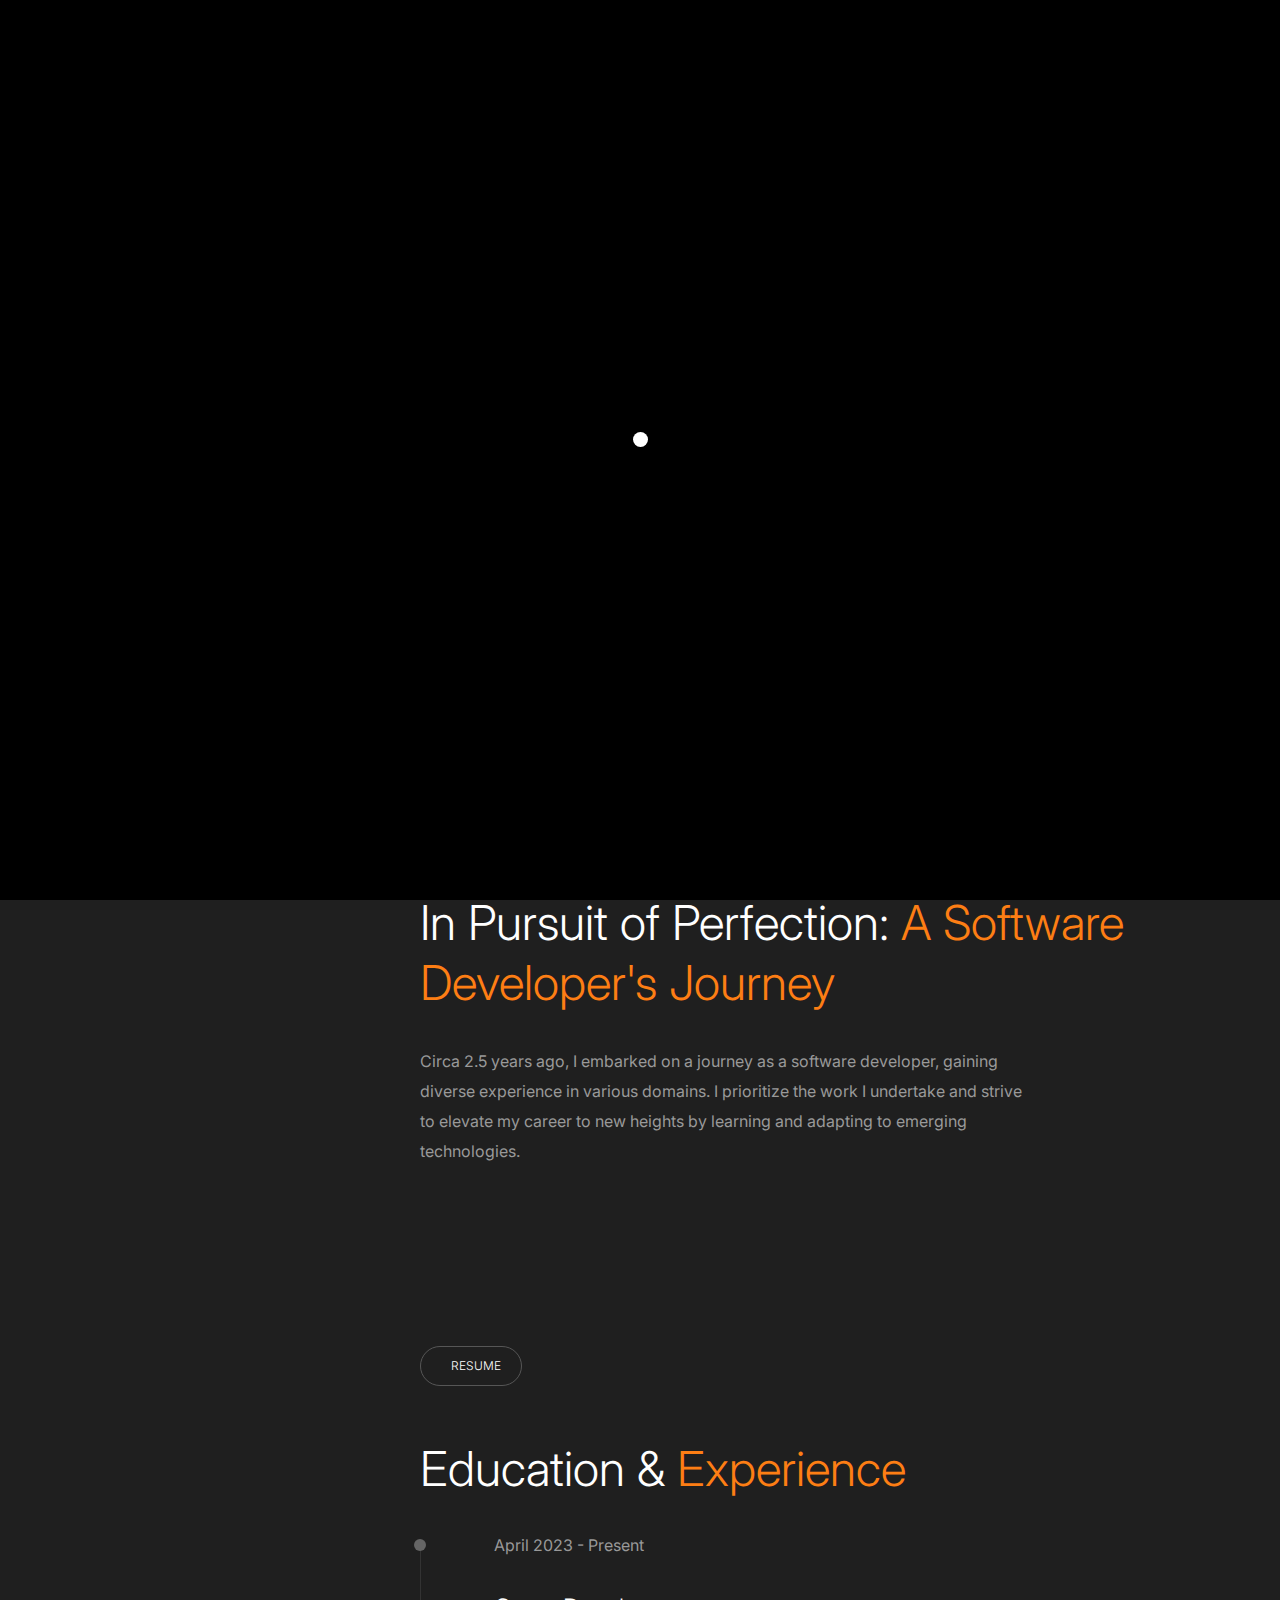
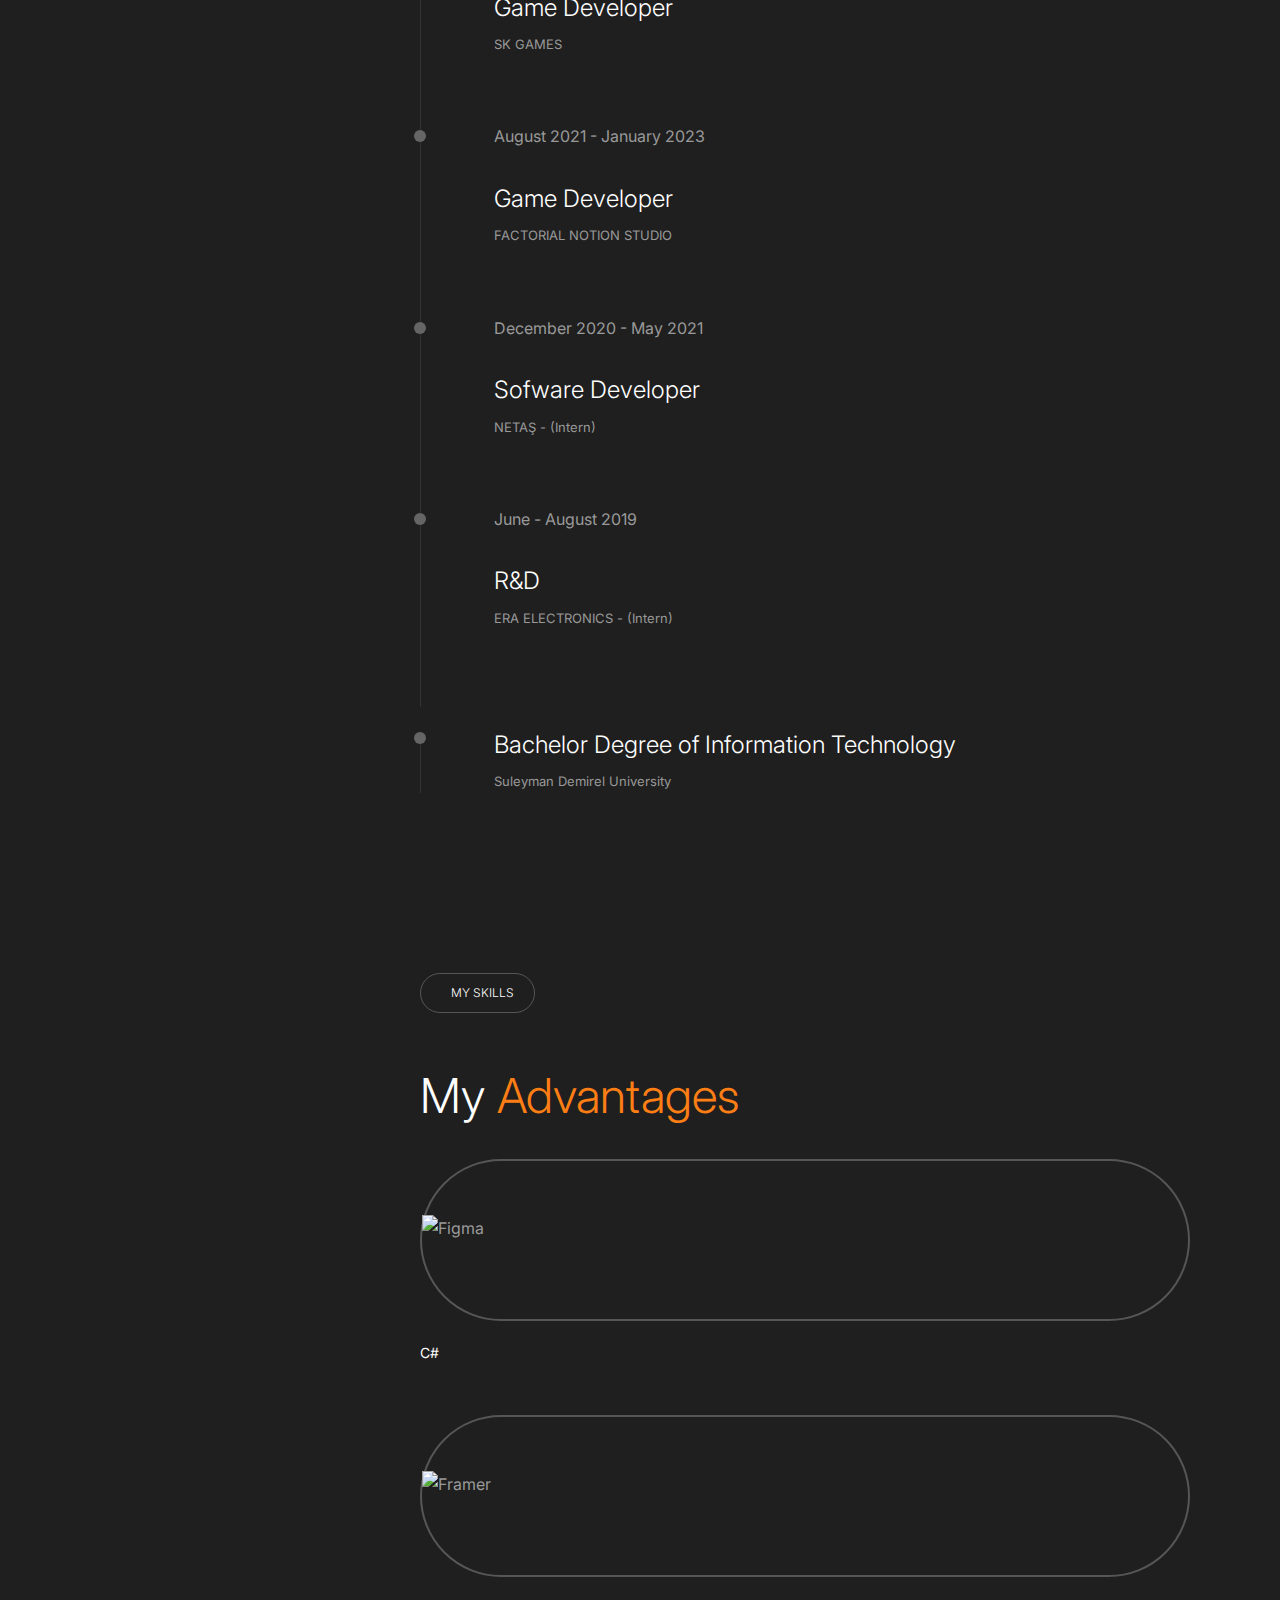
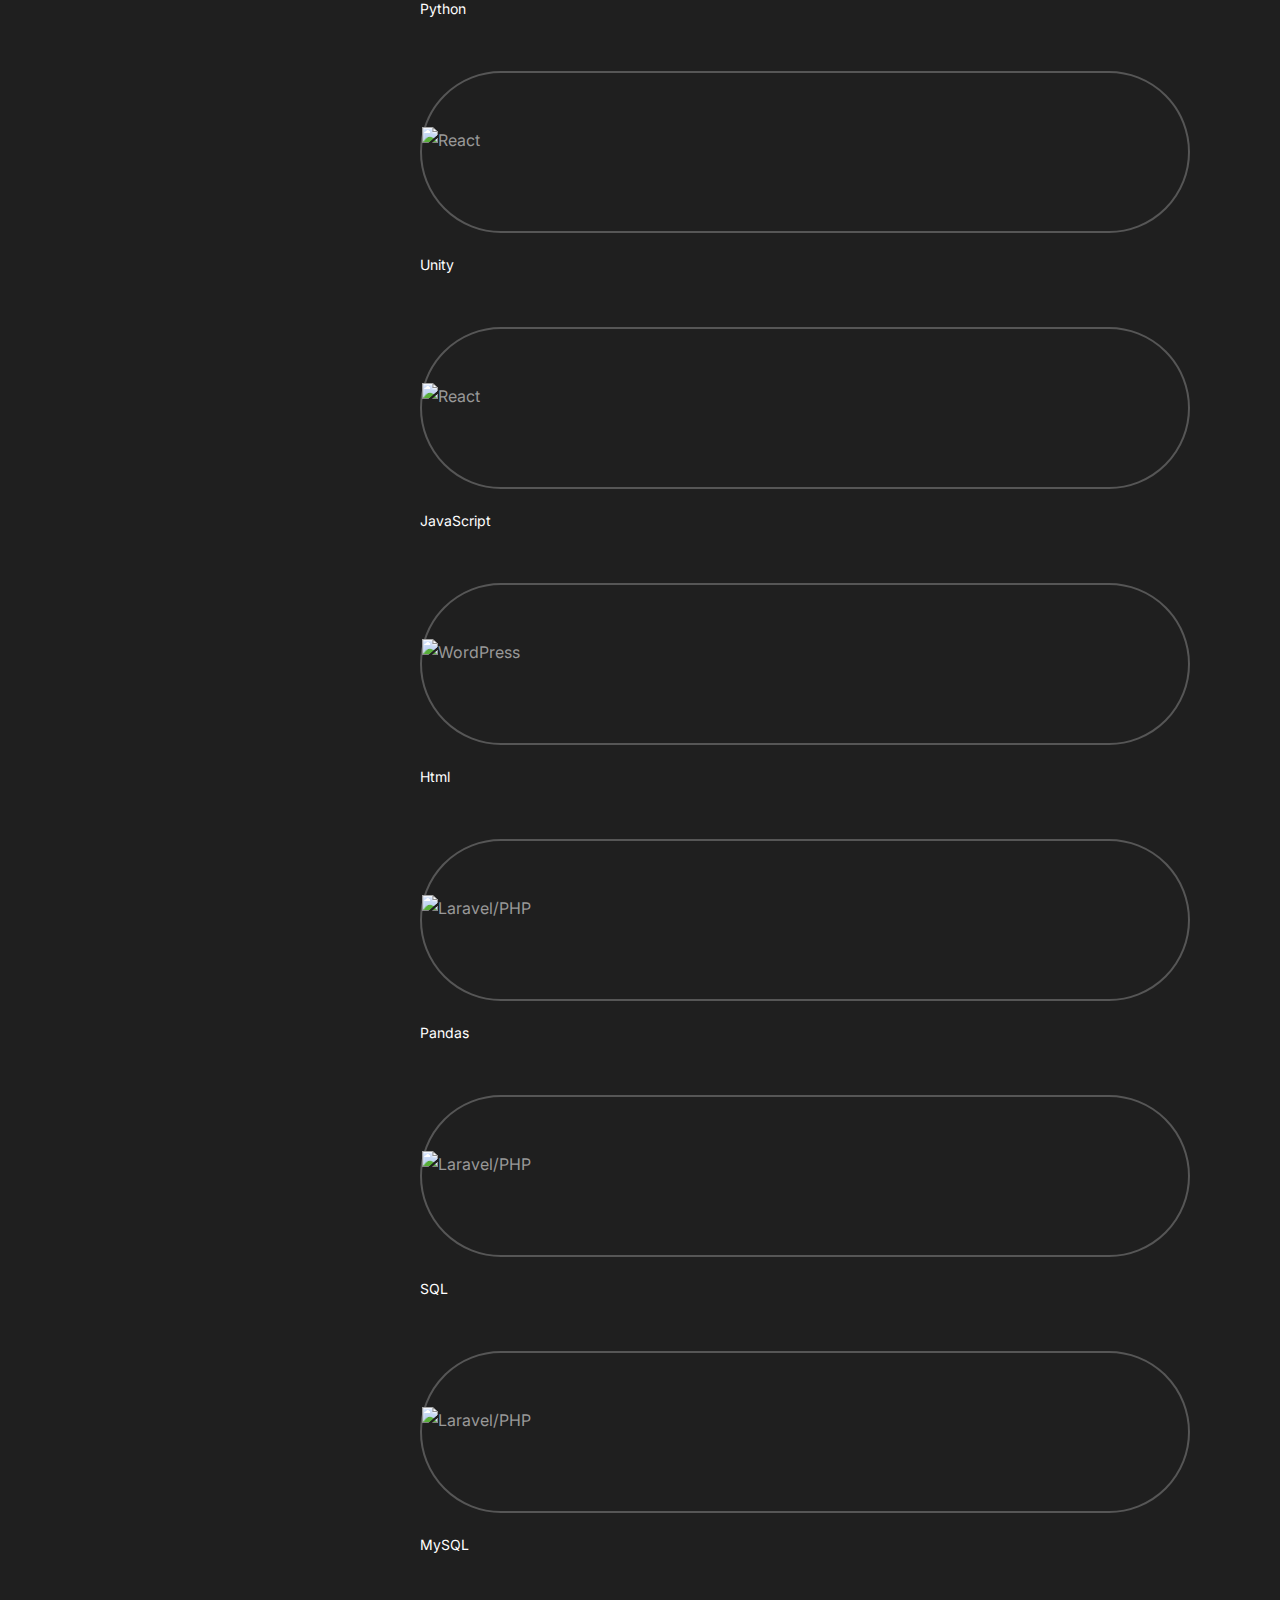
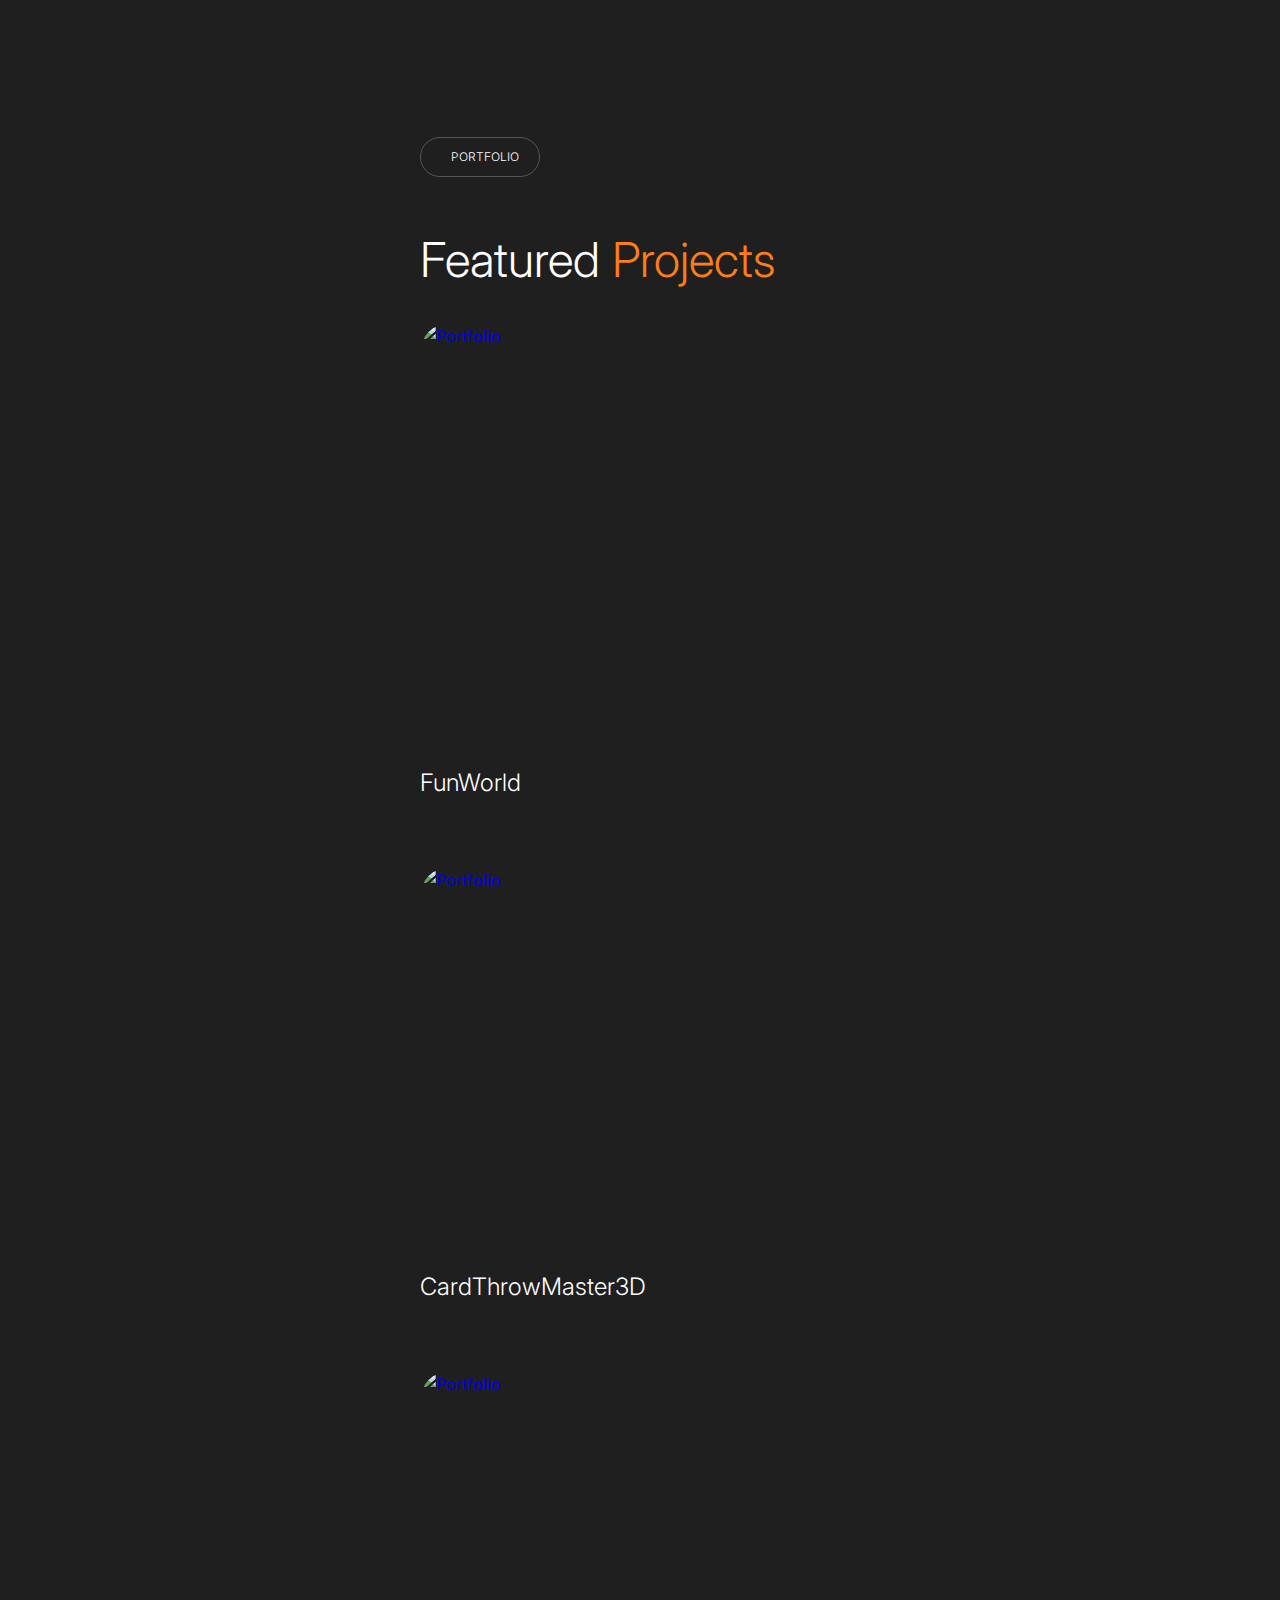
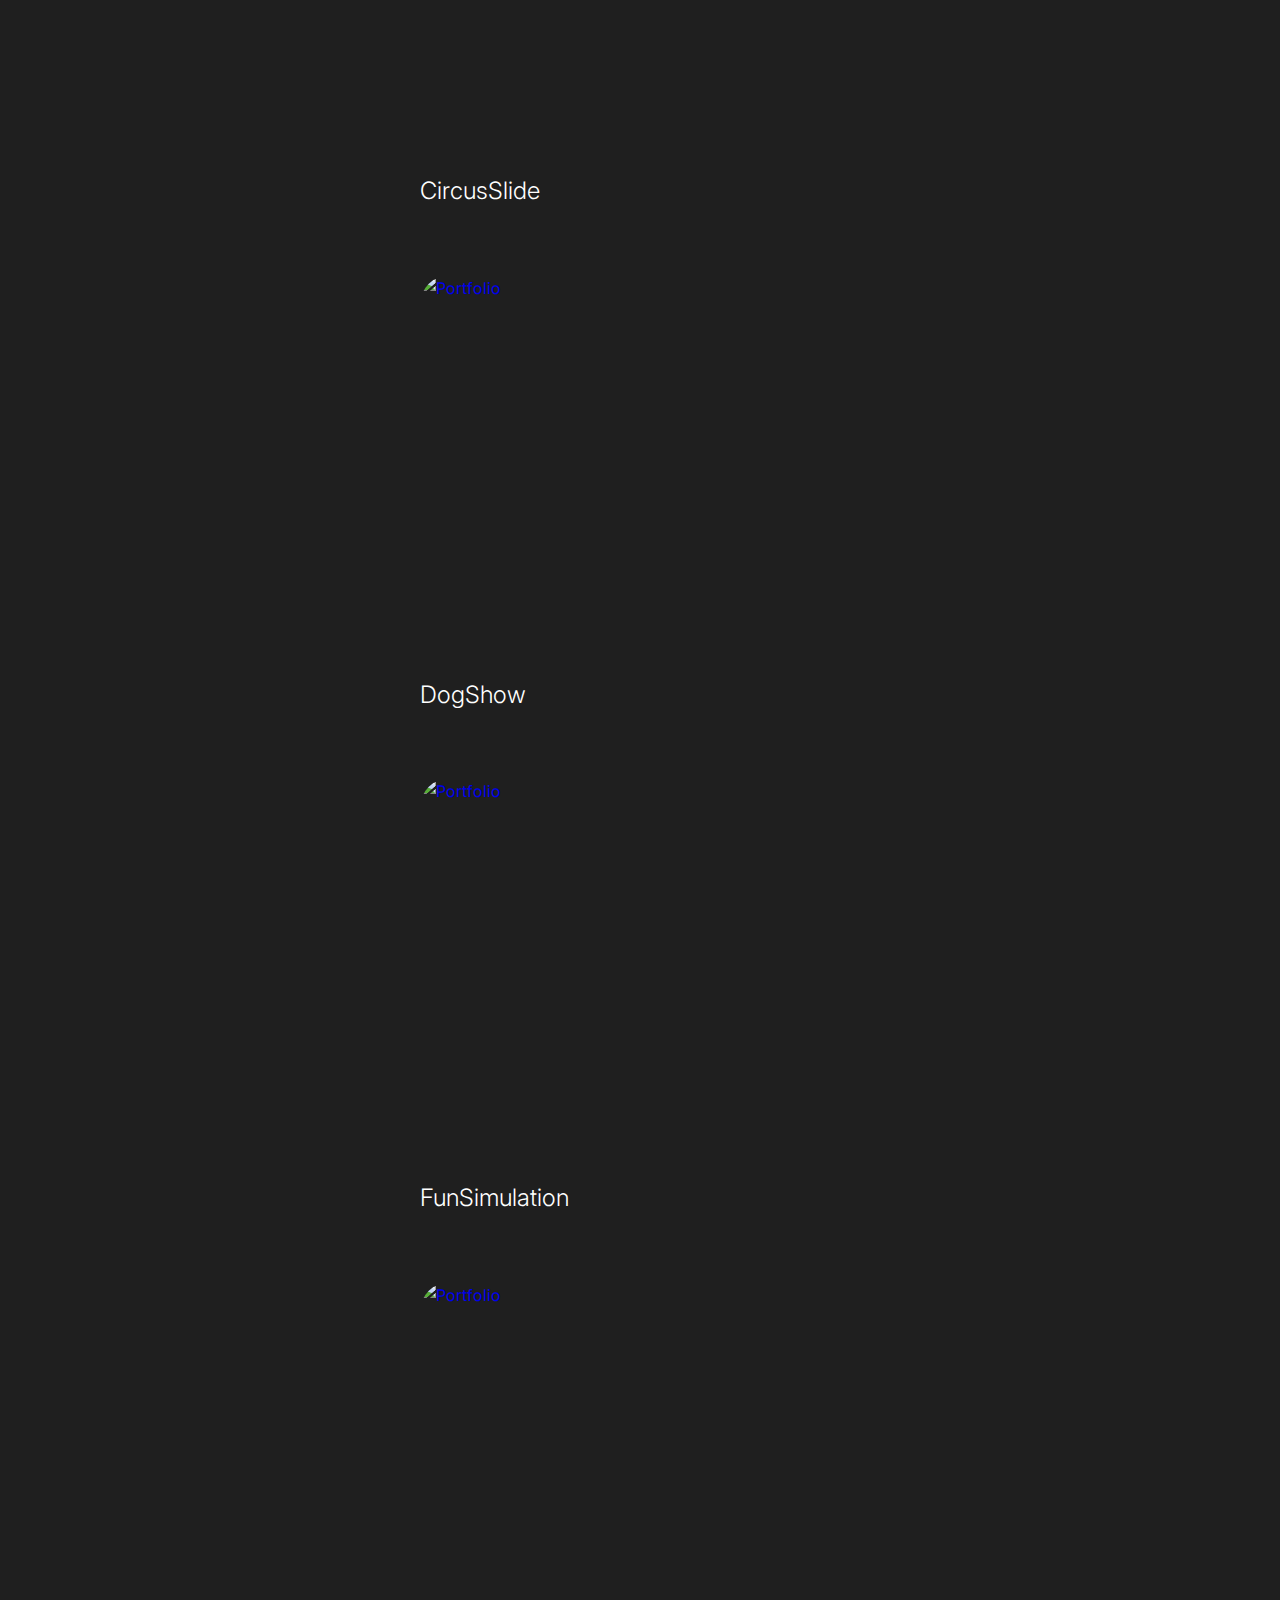
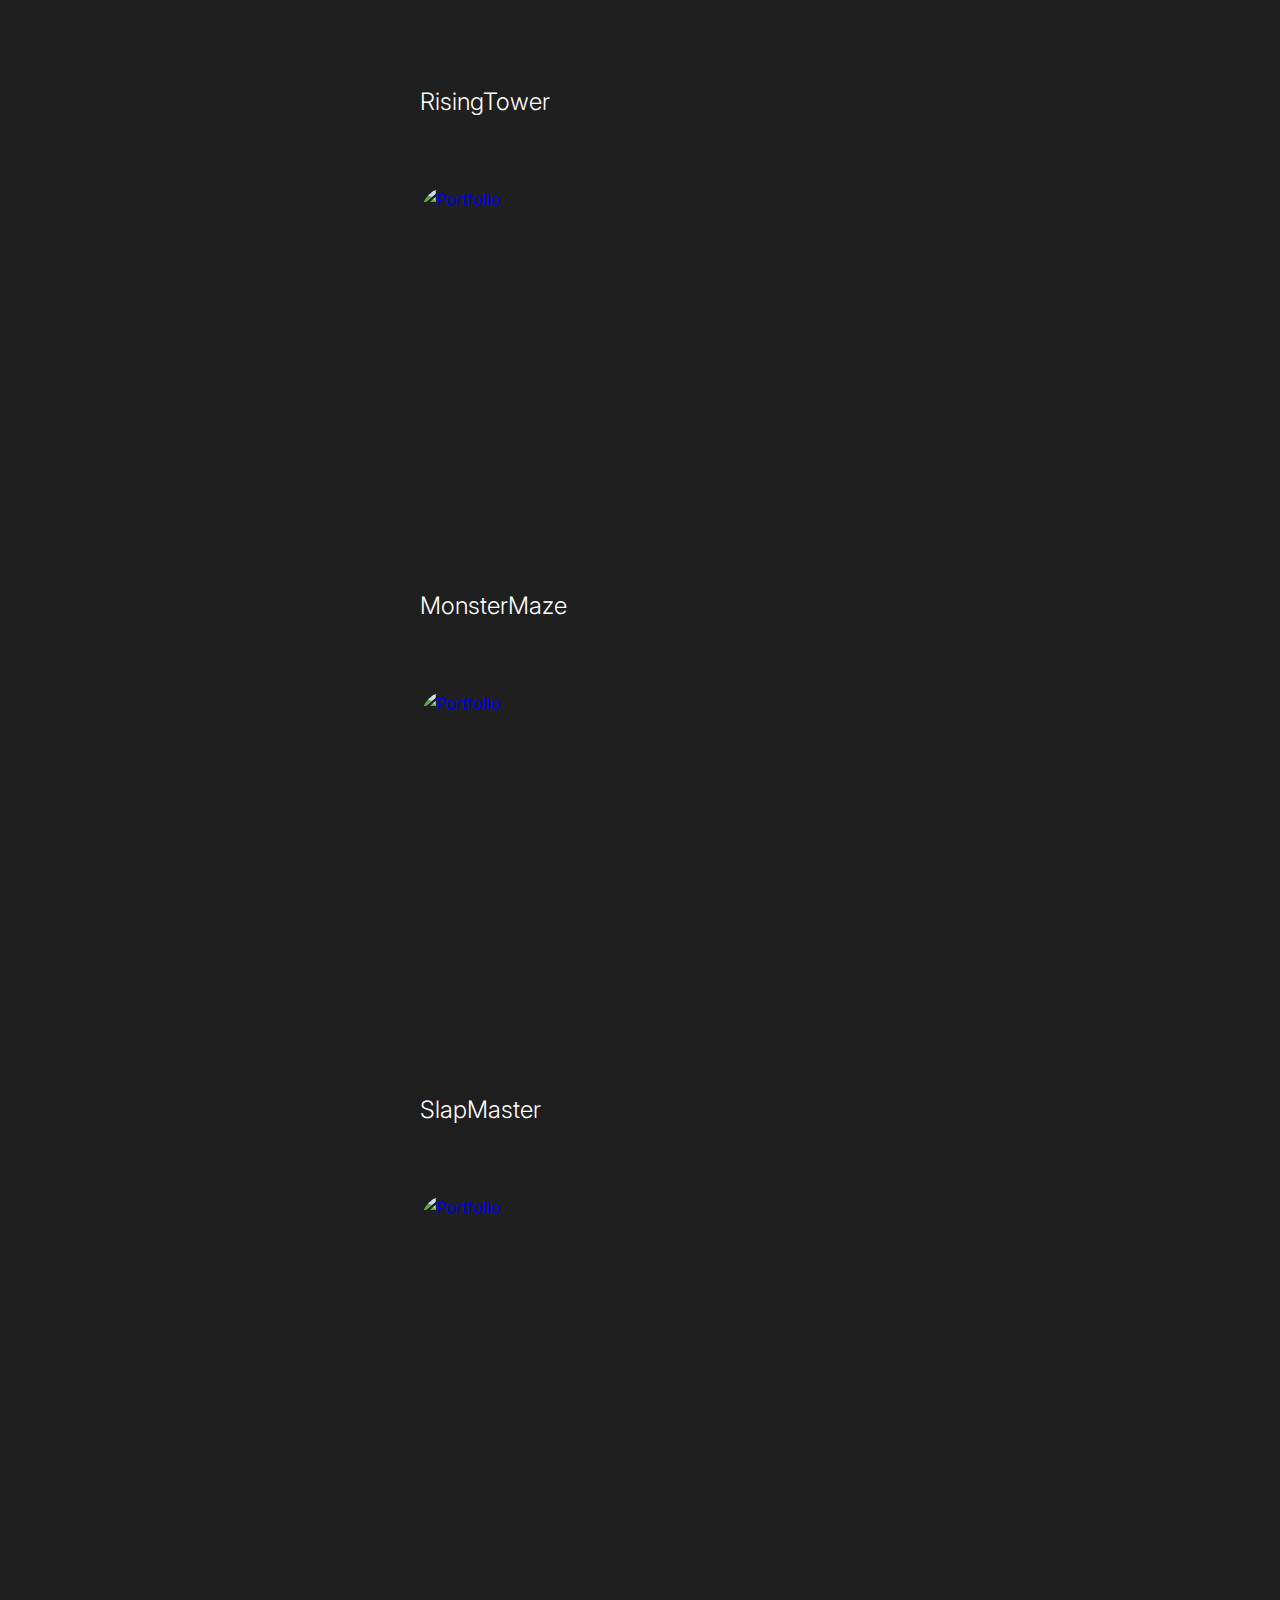
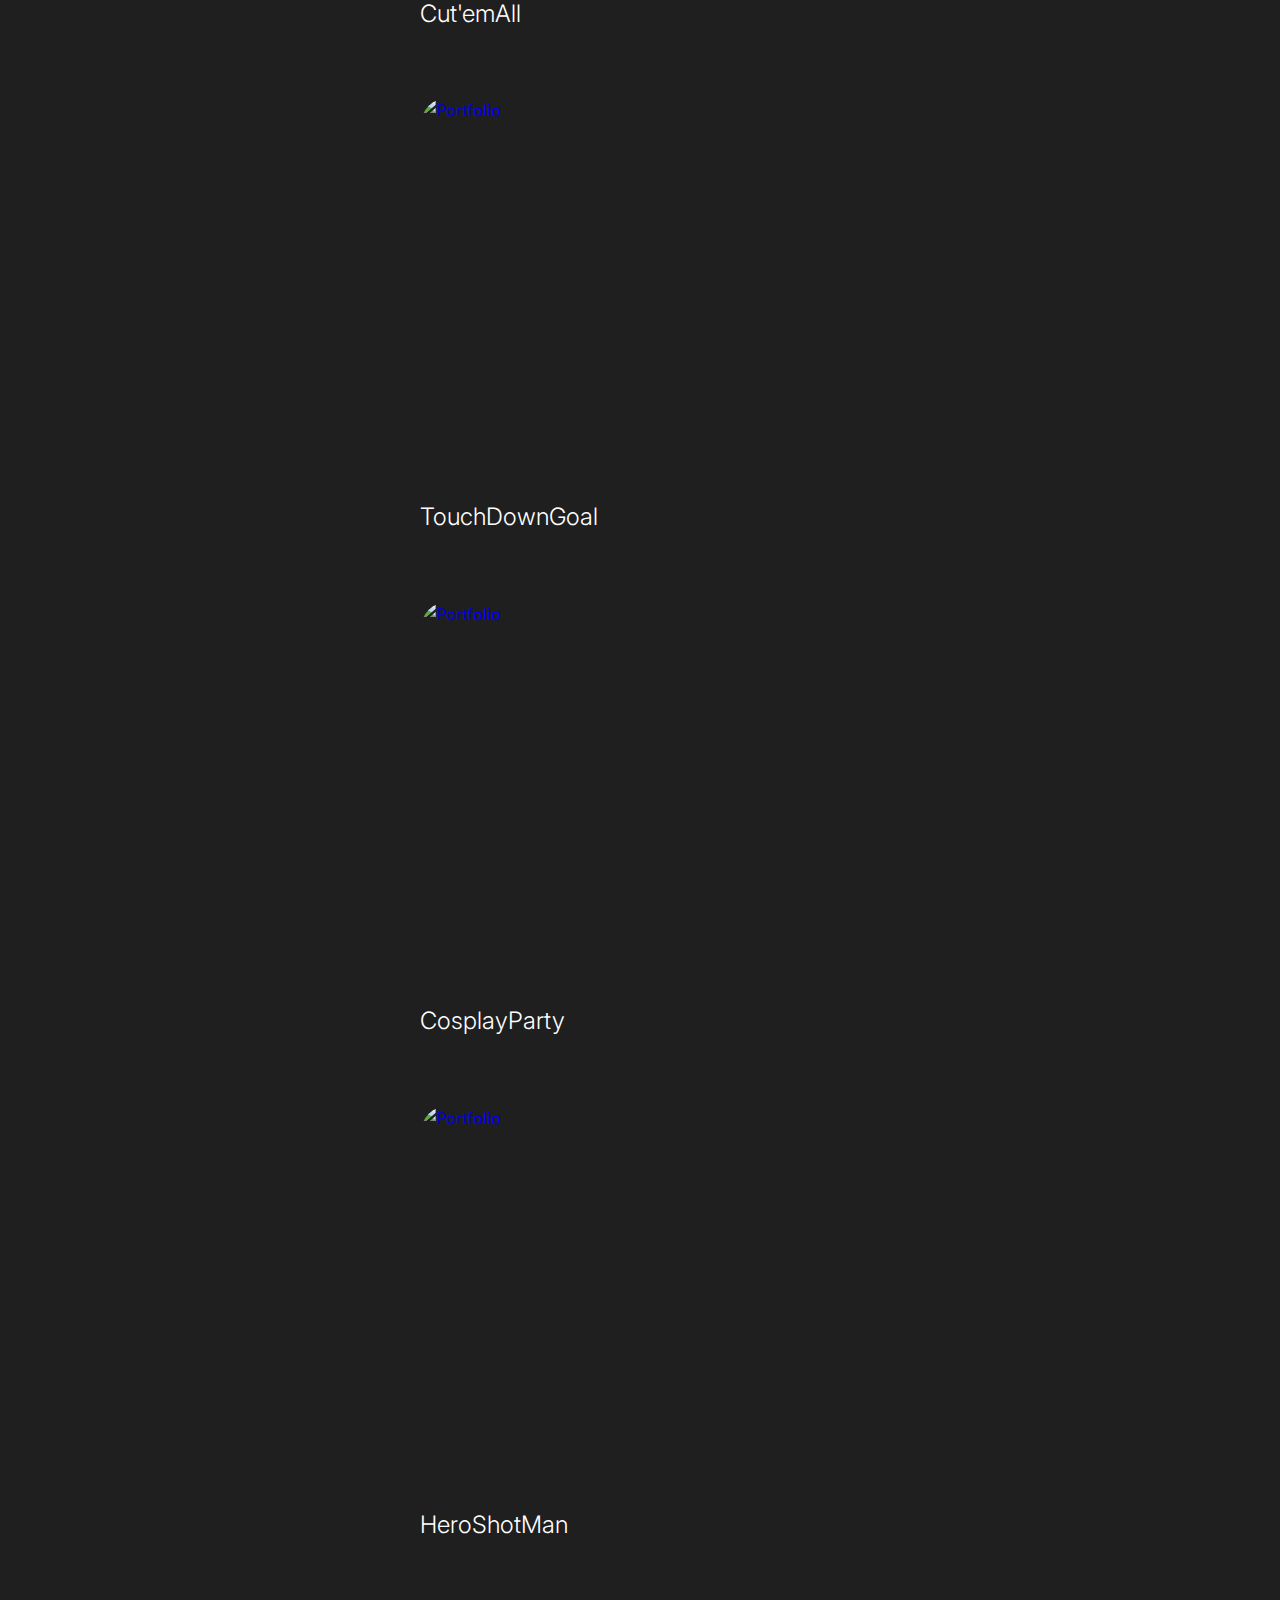
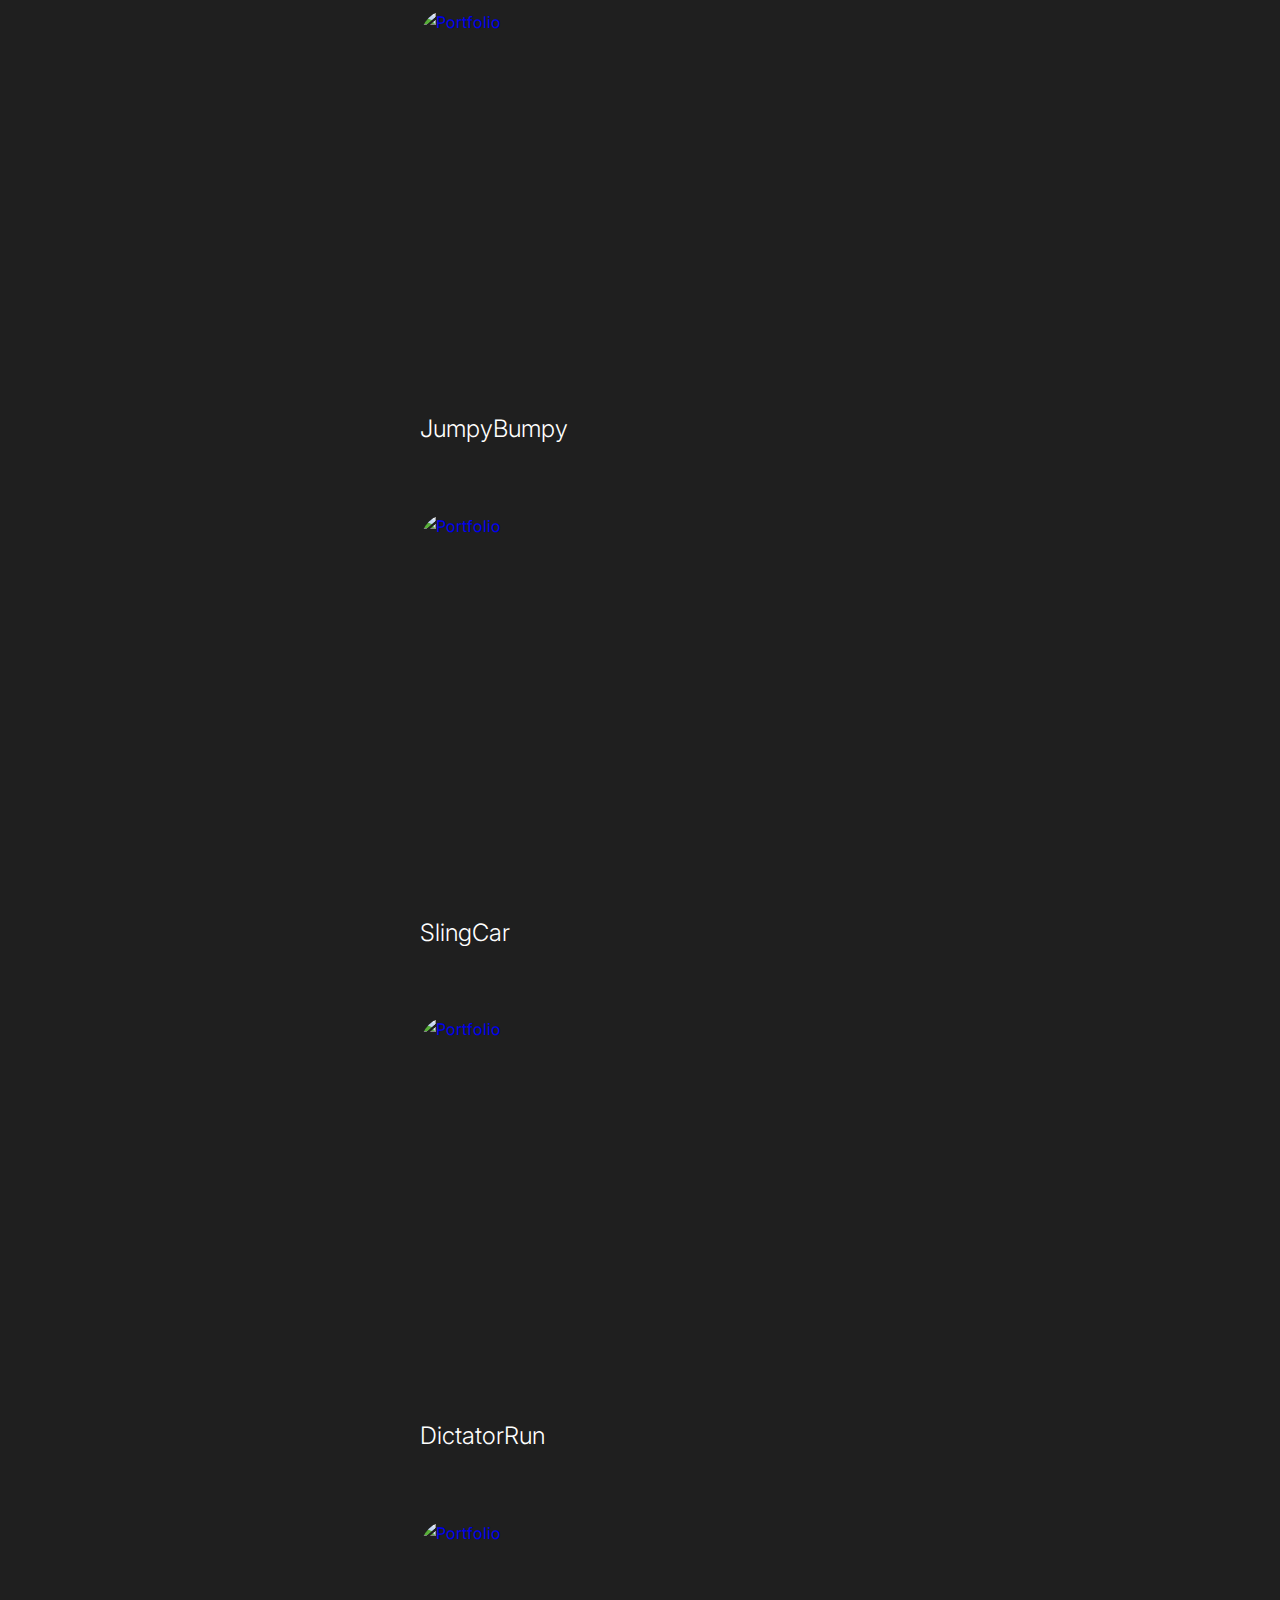
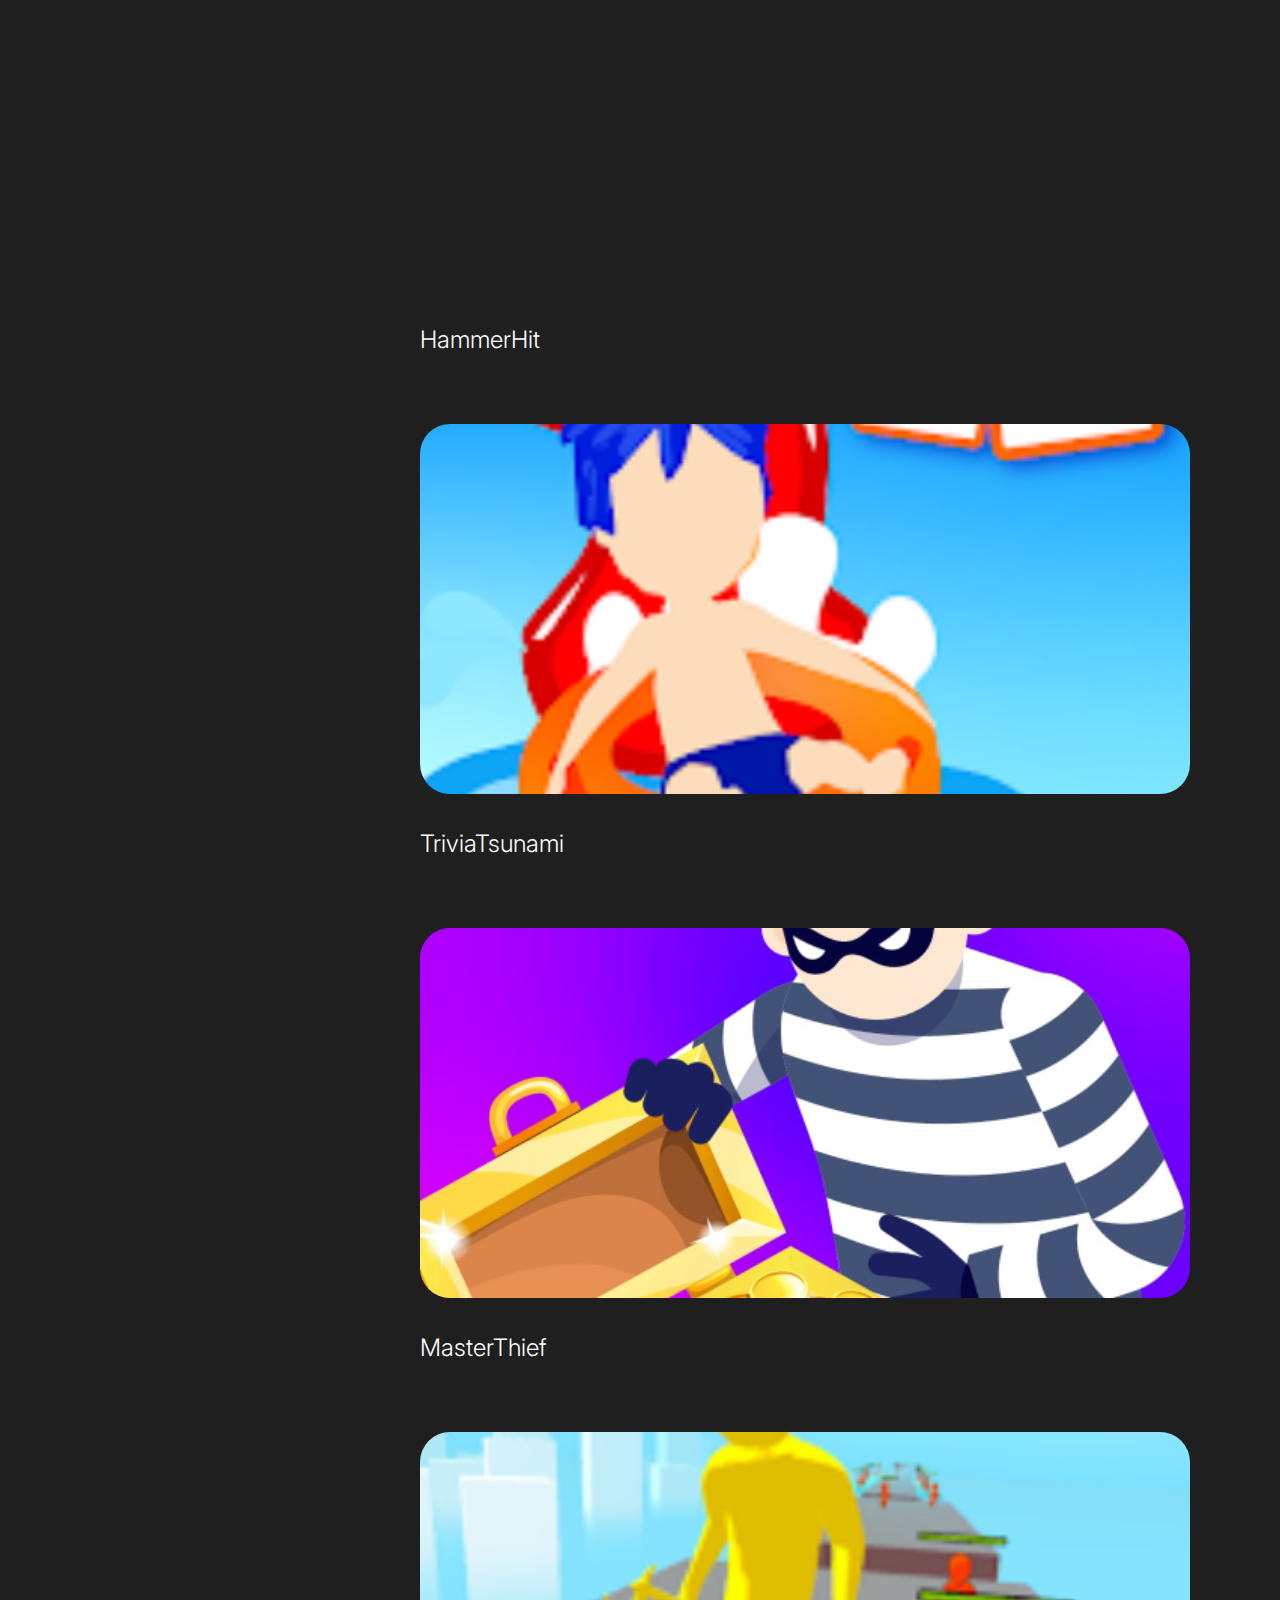
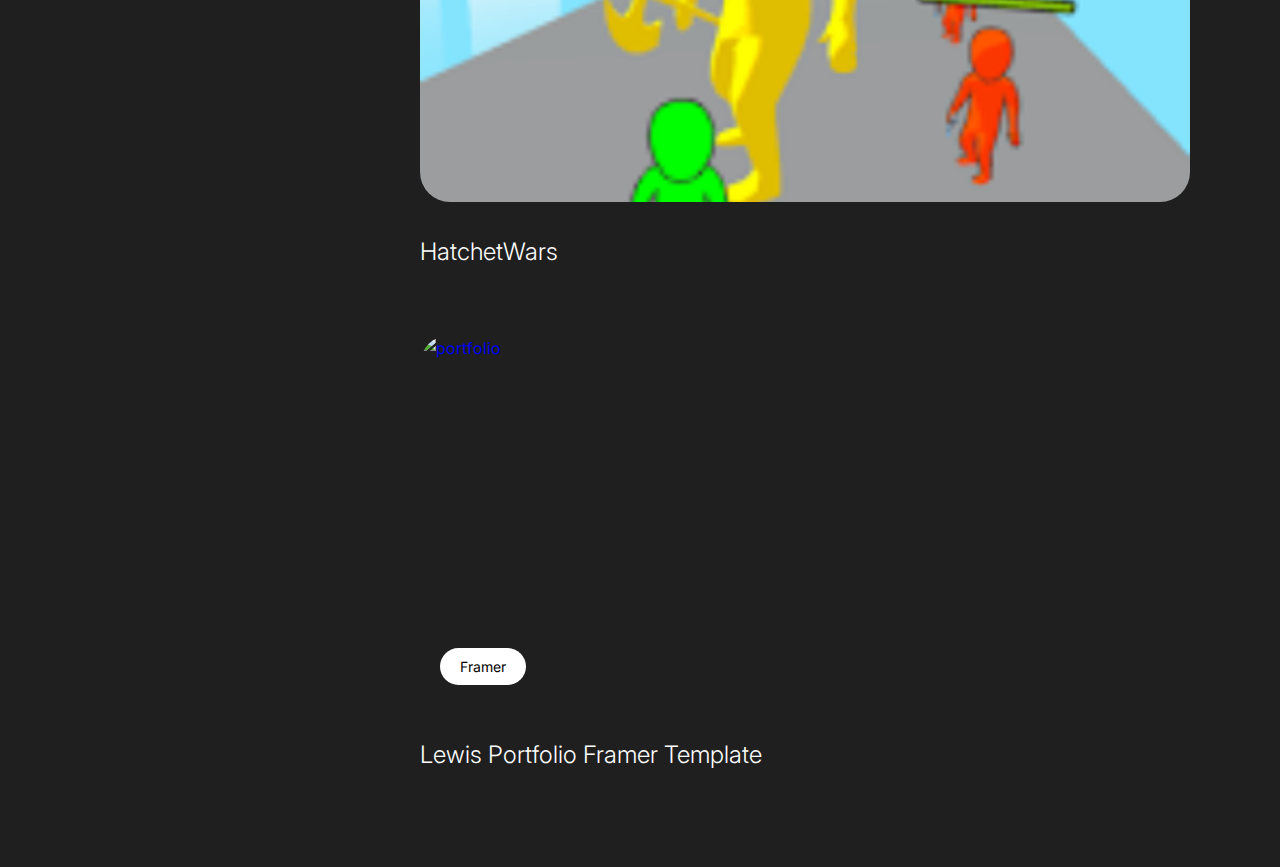
==== commit 033119e9: "video update" ====
--- a/index.html
+++ b/index.html
@@ -6,7 +6,7 @@
     <meta charset="UTF-8">
     <meta http-equiv="X-UA-Compatible" content="IE=edge">
     <meta name="viewport" content="width=device-width, initial-scale=1.0">
-    <title>Drake - OnePage Portfolio HTML5 Template</title>
+    <title>Ahmet AKÇIL</title>
 
     <link rel="icon" type="image/x-icon" href="assets/images/favicon.png">
 
@@ -15,6 +15,21 @@
     <link rel="preconnect" href="https://fonts.gstatic.com/" crossorigin>
     <link href="https://fonts.googleapis.com/css2?family=Inter:wght@100;200;300;400;500;600;700;800;900&amp;display=swap"
           rel="stylesheet">
+
+
+    //video izletmek icin
+    <meta charset="UTF-8">
+    <meta name="viewport" content="width=device-width, initial-scale=1.0">
+    <title>Portfolio</title>
+
+
+    <link rel="stylesheet" href="https://cdnjs.cloudflare.com/ajax/libs/fancybox/3.5.7/jquery.fancybox.min.css"/>
+    <script src="https://code.jquery.com/jquery-3.6.4.min.js"></script>
+    <script src="https://cdnjs.cloudflare.com/ajax/libs/fancybox/3.5.7/jquery.fancybox.min.js"></script>
+
+    <style>
+        /* Sayfa stil dosyalarınızı buraya ekleyin */
+    </style>
 
 
     <link rel="stylesheet"
@@ -41,7 +56,6 @@
         <span class="bar"></span>
         <span class="bar"></span>
     </span>
-
 
 
 <div class="responsive-sidebar-menu">
@@ -142,11 +156,15 @@
 
 <div class="left-sidebar">
     <div class="sidebar-header d-flex align-items-center justify-content-between">
-        <img src="assets/images/ahmetakcillogog.png" alt="Logo">
-        <span class="designation">Software Developer</span>
+        <img src="assets/images/ahmetakcillogog.png" style="width: 200px" alt="Logo">
     </div>
-    <img class="me" src="assets/images/unity.jpg" alt="Me">
+    <img class="me" src="assets/images/me.png" alt="Me">
+
+    <job class="job">Software Developer</job>
+
     <h2 class="email">aakcilahmet@gmail.com</h2>
+
+
     <ul class="social-profile d-flex align-items-center flex-wrap justify-content-center">
         <li>
             <a href="#"><i class="lab la-twitter"></i></a>
@@ -172,11 +190,14 @@
 
             <div class="left-sidebar">
                 <div class="sidebar-header d-flex align-items-center justify-content-between">
-                    <img src="assets/images/ahmetakcillogog.png" alt="Logo">
-                    <span class="designation">Software Developer</span>
+                    <img class="nameLogo" src="assets/images/ahmetakcillogog.png" alt="Logo">
                 </div>
-                <img class="me" src="assets/images/unity.jpg" alt="Me">
+
+                <img class="me" src="assets/images/me.png" alt="Me">
+                <job class="job">Software Developer</job>
                 <h2 class="email">aakcilahmet@gmail.com</h2>
+
+
                 <ul class="social-profile d-flex align-items-center flex-wrap justify-content-center">
                     <li>
                         <a href="#"><i class="lab la-twitter"></i></a>
@@ -217,12 +238,9 @@
 
                         <div class="facts d-flex">
                             <div class="left scroll-animation" data-animation="fade_from_left">
-                                <h1>10+</h1>
-                                <p>Years of <br>Experience</p>
                             </div>
                             <div class="right scroll-animation" data-animation="fade_from_right">
-                                <h1>182+</h1>
-                                <p>projects completed on <br>15 countries</p>
+
                             </div>
                         </div>
                     </div>
@@ -236,15 +254,13 @@
                             <h4 class="subtitle scroll-animation" data-animation="fade_from_bottom">
                                 <i class="lar la-user"></i> About
                             </h4>
-                            <h1 class="scroll-animation" data-animation="fade_from_bottom">Every great design begin with<br>
-                                an even <span>better story</span></h1>
-                        </div>
-                        <p class="scroll-animation" data-animation="fade_from_bottom">Since beginning my journey as a
-                            freelance designer nearly 8 years ago,
-                            I've done remote work for agencies, consulted for startups, and collaborated with
-                            talented people to create digital products for both business and consumer use.
-                            I'm quietly confident, naturally curious, and perpetually working on improving my
-                            chopsone design problem at a time.</p>
+                            <h1 class="scroll-animation" data-animation="fade_from_bottom">In Pursuit of Perfection:
+                                <span>A Software Developer's Journey</span></h1>
+                        </div>
+                        <p class="scroll-animation" data-animation="fade_from_bottom">
+                            Circa 2.5 years ago, I embarked on a journey as a software developer, gaining diverse
+                            experience in various domains. I prioritize the work I undertake and strive to elevate my
+                            career to new heights by learning and adapting to emerging technologies.</p>
                     </div>
                 </div>
             </section>
@@ -263,25 +279,29 @@
 
                         <div class="resume-timeline">
                             <div class="item scroll-animation" data-animation="fade_from_right">
-                                <span class="date">2020 - Present</span>
-                                <h2>Framer Desinger & Developer</h2>
-                                <p>Brunodee Agency</p>
-                                <h2>Front-End WordPress Developer</h2>
-                                <p>Envato Market</p>
+                                <span class="date">April 2023 - Present</span>
+                                <h2>Game Developer</h2>
+                                <p>SK GAMES </p>
                             </div>
                             <div class="item scroll-animation" data-animation="fade_from_right">
-                                <span class="date">2013 - 2019</span>
-                                <h2>Webflow Developer & Co-Founder</h2>
-                                <p>Designflow Studio</p>
-                                <h2>Web Designer</h2>
-                                <p>Freelance</p>
-                                <h2>Leader Team of Marketing</h2>
-                                <p>AHA Marketing Agency</p>
+                                <span class="date">August 2021 - January 2023</span>
+                                <h2>Game Developer</h2>
+                                <p>FACTORIAL NOTION STUDIO </p>
                             </div>
                             <div class="item scroll-animation" data-animation="fade_from_right">
-                                <span class="date">2010 - 2013</span>
+                                <span class="date">December 2020 - May 2021</span>
+                                <h2>Sofware Developer</h2>
+                                <p>NETAŞ - (Intern)</p>
+                            </div>
+                            <div class="item scroll-animation" data-animation="fade_from_right">
+                                <span class="date">June - August 2019</span>
+                                <h2>R&D</h2>
+                                <p>ERA ELECTRONICS - (Intern)</p>
+                            </div>
+                            <div class="item scroll-animation" data-animation="fade_from_right">
+                                <span class="date"></span>
                                 <h2>Bachelor Degree of Information Technology</h2>
-                                <p>US RMIT University</p>
+                                <p>Suleyman Demirel University</p>
                             </div>
                         </div>
 
@@ -305,55 +325,73 @@
                             <div class="col-md-3 scroll-animation" data-animation="fade_from_left">
                                 <div class="skill">
                                     <div class="skill-inner">
-                                        <img src="assets/images/figma.png" alt="Figma">
-                                        <h1 class="percent">92%</h1>
-                                    </div>
-                                    <p class="name">Figma</p>
+                                        <img src="assets/images/c-sharp.png" alt="Figma">
+                                        <h1 class="percent"></h1>
+                                    </div>
+                                    <p class="name">C#</p>
                                 </div>
                             </div>
                             <div class="col-md-3 scroll-animation" data-animation="fade_from_bottom">
                                 <div class="skill">
                                     <div class="skill-inner">
-                                        <img src="assets/images/framer.png" alt="Framer">
-                                        <h1 class="percent">85%</h1>
-                                    </div>
-                                    <p class="name">Framer</p>
-                                </div>
-                            </div>
-                            <div class="col-md-3 scroll-animation" data-animation="fade_from_top">
-                                <div class="skill">
-                                    <div class="skill-inner">
-                                        <img src="assets/images/webflow.png" alt="Webflow">
-                                        <h1 class="percent">80%</h1>
-                                    </div>
-                                    <p class="name">Webflow</p>
+                                        <img src="assets/images/python.png" alt="Framer">
+                                        <h1 class="percent"></h1>
+                                    </div>
+                                    <p class="name">Python</p>
                                 </div>
                             </div>
                             <div class="col-md-3 scroll-animation" data-animation="fade_from_right">
                                 <div class="skill">
                                     <div class="skill-inner">
-                                        <img src="assets/images/react.png" alt="React">
-                                        <h1 class="percent">90%</h1>
-                                    </div>
-                                    <p class="name">React</p>
+                                        <img src="assets/images/unity.png" alt="React">
+                                        <h1 class="percent"></h1>
+                                    </div>
+                                    <p class="name">Unity</p>
+                                </div>
+                            </div>
+                            <div class="col-md-3 scroll-animation" data-animation="fade_from_right">
+                                <div class="skill">
+                                    <div class="skill-inner">
+                                        <img src="assets/images/js.png" alt="React">
+                                        <h1 class="percent"></h1>
+                                    </div>
+                                    <p class="name">JavaScript</p>
                                 </div>
                             </div>
                             <div class="col-md-3 scroll-animation" data-animation="fade_from_left">
                                 <div class="skill">
                                     <div class="skill-inner">
-                                        <img src="assets/images/wordpress.png" alt="WordPress">
-                                        <h1 class="percent">86%</h1>
-                                    </div>
-                                    <p class="name">WordPress</p>
+                                        <img src="assets/images/html.png" alt="WordPress">
+                                        <h1 class="percent"></h1>
+                                    </div>
+                                    <p class="name">Html</p>
                                 </div>
                             </div>
                             <div class="col-md-3 scroll-animation" data-animation="fade_from_bottom">
                                 <div class="skill">
                                     <div class="skill-inner">
-                                        <img src="assets/images/laravel.png" alt="Laravel/PHP">
-                                        <h1 class="percent">70%</h1>
-                                    </div>
-                                    <p class="name">Laravel/PHP</p>
+                                        <img src="assets/images/pandas.png" alt="Laravel/PHP">
+                                        <h1 class="percent"></h1>
+                                    </div>
+                                    <p class="name">Pandas</p>
+                                </div>
+                            </div>
+                            <div class="col-md-3 scroll-animation" data-animation="fade_from_bottom">
+                                <div class="skill">
+                                    <div class="skill-inner">
+                                        <img src="assets/images/sql-server.png" alt="Laravel/PHP">
+                                        <h1 class="percent"></h1>
+                                    </div>
+                                    <p class="name">SQL</p>
+                                </div>
+                            </div>
+                            <div class="col-md-3 scroll-animation" data-animation="fade_from_bottom">
+                                <div class="skill">
+                                    <div class="skill-inner">
+                                        <img src="assets/images/mysql.png" alt="Laravel/PHP">
+                                        <h1 class="percent"></h1>
+                                    </div>
+                                    <p class="name">MySQL</p>
                                 </div>
                             </div>
                         </div>
@@ -378,87 +416,229 @@
                             <div class="col-md-12 scroll-animation" data-animation="fade_from_bottom">
                                 <div class="portfolio-item portfolio-full">
                                     <div class="portfolio-item-inner">
-                                        <a href="assets/images/portfolio1.jpg" data-lightbox="example-1">
-                                            <img src="assets/images/portfolio1.jpg" alt="Portfolio">
-                                        </a>
-
-                                        <ul class="portfolio-categories">
-                                            <li>
-                                                <a href="#">Figma</a>
-                                            </li>
-                                            <li>
-                                                <a href="#">Framer</a>
-                                            </li>
-                                            <li>
-                                                <a href="#">WordPress</a>
-                                            </li>
-                                        </ul>
-                                    </div>
-                                    <h2><a href="#">Bureau - Architecture Studio Website</a></h2>
+                                        <a href="assets/images/portfolio/p-19-funworld.jpg" data-lightbox="example-1">
+                                            <img src="assets/images/portfolio/p-19-funworld.jpg" alt="Portfolio">
+                                        </a>
+                                    </div>
+                                    <h2><a href="#">FunWorld</a></h2>
                                 </div>
                             </div>
 
                             <div class="col-md-6 scroll-animation" data-animation="fade_from_left">
                                 <div class="portfolio-item portfolio-half">
                                     <div class="portfolio-item-inner">
-                                        <a href="assets/images/portfolio2.jpg" data-lightbox="example-1">
-                                            <img src="assets/images/portfolio2.jpg" alt="Portfolio">
-                                        </a>
-
-                                        <img src="assets/images/portfolio2.jpg" alt="Portfolio">
-
-                                        <ul class="portfolio-categories">
-                                            <li>
-                                                <a href="#">WordPress</a>
-                                            </li>
-                                            <li>
-                                                <a href="#">Larevel/PHP</a>
-                                            </li>
-                                        </ul>
-                                    </div>
-                                    <h2><a href="#">Moonex WordPress Theme</a></h2>
-                                </div>
-                            </div>
-
-                            <div class="col-md-6 scroll-animation" data-animation="fade_from_right">
-                                <div class="portfolio-item portfolio-half">
-                                    <div class="portfolio-item-inner">
-                                        <a href="assets/images/portfolio3.jpg" data-lightbox="example-1">
-                                            <img src="assets/images/portfolio3.jpg" alt="Portfolio">
-                                        </a>
-
-                                        <ul class="portfolio-categories">
-                                            <li>
-                                                <a href="#">Figma</a>
-                                            </li>
-                                            <li>
-                                                <a href="#">Webflow</a>
-                                            </li>
-                                        </ul>
-                                    </div>
-                                    <h2><a href="#">Taskly Dashboard</a></h2>
-                                </div>
-                            </div>
-
-                            <div class="col-md-12 scroll-animation" data-animation="fade_from_bottom">
-                                <div class="portfolio-item portfolio-half">
-                                    <div class="portfolio-item-inner">
-                                        <a href="assets/images/portfolio4.jpg" data-lightbox="example-1">
-                                            <img src="assets/images/portfolio4.jpg" alt="portfolio">
-                                        </a>
-
-                                        <ul class="portfolio-categories">
-                                            <li>
-                                                <a href="#">Figma</a>
-                                            </li>
-                                            <li>
-                                                <a href="#">React</a>
-                                            </li>
-                                        </ul>
-                                    </div>
-                                    <h2><a href="#">Hinterland - Real Estate Site Redesign</a></h2>
-                                </div>
-                            </div>
+                                        <a data-fancybox data-type="iframe"
+                                           data-src="https://www.youtube.com/embed/VrSQ1JdrfHk"
+                                           href="javascript:void(0);">
+                                            <img src="assets/images/portfolio/p-20-cardthrowlogo.png" alt="Portfolio">
+                                        </a>
+                                    </div>
+                                    <h2><a href="#">CardThrowMaster3D</a></h2>
+                                </div>
+                            </div>
+
+
+                            <div class="col-md-6 scroll-animation" data-animation="fade_from_right">
+                                <div class="portfolio-item portfolio-half">
+                                    <div class="portfolio-item-inner">
+                                        <a href="assets/images/portfolio/p-18-circusslidelogo.jpg"
+                                           data-lightbox="example-1">
+                                            <img src="assets/images/portfolio/p-18-circusslidelogo.jpg" alt="Portfolio">
+                                        </a>
+                                    </div>
+                                    <h2><a href="#">CircusSlide</a></h2>
+                                </div>
+                            </div>
+
+                            <div class="col-md-6 scroll-animation" data-animation="fade_from_right">
+                                <div class="portfolio-item portfolio-half">
+                                    <div class="portfolio-item-inner">
+                                        <a href="assets/images/portfolio/p-16-dogshowlogo.png"
+                                           data-lightbox="example-1">
+                                            <img src="assets/images/portfolio/p-16-dogshowlogo.png" alt="Portfolio">
+                                        </a>
+                                    </div>
+                                    <h2><a href="#">DogShow</a></h2>
+                                </div>
+                            </div>
+
+                            <div class="col-md-6 scroll-animation" data-animation="fade_from_right">
+                                <div class="portfolio-item portfolio-half">
+                                    <div class="portfolio-item-inner">
+                                        <a href="assets/images/portfolio/p-15-planplaylogo.png"
+                                           data-lightbox="example-1">
+                                            <img src="assets/images/portfolio/p-15-planplaylogo.png" alt="Portfolio">
+                                        </a>
+                                    </div>
+                                    <h2><a href="#">FunSimulation</a></h2>
+                                </div>
+                            </div>
+
+                            <div class="col-md-6 scroll-animation" data-animation="fade_from_right">
+                                <div class="portfolio-item portfolio-half">
+                                    <div class="portfolio-item-inner">
+                                        <a href="assets/images/portfolio/p-14-risigntowericon.png"
+                                           data-lightbox="example-1">
+                                            <img src="assets/images/portfolio/p-14-risigntowericon.png" alt="Portfolio">
+                                        </a>
+                                    </div>
+                                    <h2><a href="#">RisingTower</a></h2>
+                                </div>
+                            </div>
+
+                            <div class="col-md-6 scroll-animation" data-animation="fade_from_right">
+                                <div class="portfolio-item portfolio-half">
+                                    <div class="portfolio-item-inner">
+                                        <a href="assets/images/portfolio/p-13-monsterMaze.png"
+                                           data-lightbox="example-1">
+                                            <img src="assets/images/portfolio/p-13-monsterMaze.png" alt="Portfolio">
+                                        </a>
+                                    </div>
+                                    <h2><a href="#">MonsterMaze</a></h2>
+                                </div>
+                            </div>
+
+                            <div class="col-md-6 scroll-animation" data-animation="fade_from_right">
+                                <div class="portfolio-item portfolio-half">
+                                    <div class="portfolio-item-inner">
+                                        <a href="assets/images/portfolio/p12-slapmastericon.png"
+                                           data-lightbox="example-1">
+                                            <img src="assets/images/portfolio/p12-slapmastericon.png" alt="Portfolio">
+                                        </a>
+                                    </div>
+                                    <h2><a href="#">SlapMaster</a></h2>
+                                </div>
+                            </div>
+
+                            <div class="col-md-6 scroll-animation" data-animation="fade_from_right">
+                                <div class="portfolio-item portfolio-half">
+                                    <div class="portfolio-item-inner">
+                                        <a href="assets/images/portfolio/p11-Cut'emAll.png" data-lightbox="example-1">
+                                            <img src="assets/images/portfolio/p11-Cut'emAll.png" alt="Portfolio">
+                                        </a>
+                                    </div>
+                                    <h2><a href="#">Cut'emAll</a></h2>
+                                </div>
+                            </div>
+
+                            <div class="col-md-6 scroll-animation" data-animation="fade_from_right">
+                                <div class="portfolio-item portfolio-half">
+                                    <div class="portfolio-item-inner">
+                                        <a href="assets/images/portfolio/p10-TouchDownGoal.png"
+                                           data-lightbox="example-1">
+                                            <img src="assets/images/portfolio/p10-TouchDownGoal.png" alt="Portfolio">
+                                        </a>
+                                    </div>
+                                    <h2><a href="#">TouchDownGoal</a></h2>
+                                </div>
+                            </div>
+
+                            <div class="col-md-6 scroll-animation" data-animation="fade_from_right">
+                                <div class="portfolio-item portfolio-half">
+                                    <div class="portfolio-item-inner">
+                                        <a href="assets/images/portfolio/p-09-Cosplayparty.png"
+                                           data-lightbox="example-1">
+                                            <img src="assets/images/portfolio/p-09-Cosplayparty.png" alt="Portfolio">
+                                        </a>
+                                    </div>
+                                    <h2><a href="#">CosplayParty</a></h2>
+                                </div>
+                            </div>
+
+                            <div class="col-md-6 scroll-animation" data-animation="fade_from_right">
+                                <div class="portfolio-item portfolio-half">
+                                    <div class="portfolio-item-inner">
+                                        <a href="assets/images/portfolio/p-08-heroShotMan-.png"
+                                           data-lightbox="example-1">
+                                            <img src="assets/images/portfolio/p-08-heroShotMan-.png" alt="Portfolio">
+                                        </a>
+                                    </div>
+                                    <h2><a href="#">HeroShotMan</a></h2>
+                                </div>
+                            </div>
+
+                            <div class="col-md-6 scroll-animation" data-animation="fade_from_right">
+                                <div class="portfolio-item portfolio-half">
+                                    <div class="portfolio-item-inner">
+                                        <a href="assets/images/portfolio/p-07-jumpbumpylogo.png"
+                                           data-lightbox="example-1">
+                                            <img src="assets/images/portfolio/p-07-jumpbumpylogo.png" alt="Portfolio">
+                                        </a>
+                                    </div>
+                                    <h2><a href="#">JumpyBumpy</a></h2>
+                                </div>
+                            </div>
+
+                            <div class="col-md-6 scroll-animation" data-animation="fade_from_right">
+                                <div class="portfolio-item portfolio-half">
+                                    <div class="portfolio-item-inner">
+                                        <a href="assets/images/portfolio/p-17-Slingcar.jpg" data-lightbox="example-1">
+                                            <img src="assets/images/portfolio/p-17-Slingcar.jpg" alt="Portfolio">
+                                        </a>
+                                    </div>
+                                    <h2><a href="#">SlingCar</a></h2>
+                                </div>
+                            </div>
+
+                            <div class="col-md-6 scroll-animation" data-animation="fade_from_right">
+                                <div class="portfolio-item portfolio-half">
+                                    <div class="portfolio-item-inner">
+                                        <a href="assets/images/portfolio/p-06-DictatorRun.png"
+                                           data-lightbox="example-1">
+                                            <img src="assets/images/portfolio/p-06-DictatorRun.png" alt="Portfolio">
+                                        </a>
+                                    </div>
+                                    <h2><a href="#">DictatorRun</a></h2>
+                                </div>
+                            </div>
+
+                            <div class="col-md-6 scroll-animation" data-animation="fade_from_right">
+                                <div class="portfolio-item portfolio-half">
+                                    <div class="portfolio-item-inner">
+                                        <a href="assets/images/portfolio/p-05-colorHammer.png"
+                                           data-lightbox="example-1">
+                                            <img src="assets/images/portfolio/p-05-colorHammer.png" alt="Portfolio">
+                                        </a>
+                                    </div>
+                                    <h2><a href="#">HammerHit</a></h2>
+                                </div>
+                            </div>
+
+                            <div class="col-md-6 scroll-animation" data-animation="fade_from_right">
+                                <div class="portfolio-item portfolio-half">
+                                    <div class="portfolio-item-inner">
+                                        <a href="assets/images/portfolio/p-03-Trivia-Tsunami.png"
+                                           data-lightbox="example-1">
+                                            <img src="assets/images/portfolio/p-03-Trivia-Tsunami.png" alt="Portfolio">
+                                        </a>
+                                    </div>
+                                    <h2><a href="#">TriviaTsunami</a></h2>
+                                </div>
+                            </div>
+
+                            <div class="col-md-6 scroll-animation" data-animation="fade_from_right">
+                                <div class="portfolio-item portfolio-half">
+                                    <div class="portfolio-item-inner">
+                                        <a href="assets/images/portfolio/p-04-MasterThief.png"
+                                           data-lightbox="example-1">
+                                            <img src="assets/images/portfolio/p-04-MasterThief.png" alt="Portfolio">
+                                        </a>
+                                    </div>
+                                    <h2><a href="#">MasterThief</a></h2>
+                                </div>
+                            </div>
+                            <div class="col-md-6 scroll-animation" data-animation="fade_from_right">
+                                <div class="portfolio-item portfolio-half">
+                                    <div class="portfolio-item-inner">
+                                        <a href="assets/images/portfolio/p-02-HatchetWars.png"
+                                           data-lightbox="example-1">
+                                            <img src="assets/images/portfolio/p-02-HatchetWars.png" alt="Portfolio">
+                                        </a>
+                                    </div>
+                                    <h2><a href="#">HatchetWars</a></h2>
+                                </div>
+                            </div>
+
 
                             <div class="col-md-12 scroll-animation" data-animation="fade_from_bottom">
                                 <div class="portfolio-item portfolio-half">
--- a/assets/css/style.css
+++ b/assets/css/style.css
@@ -678,7 +678,7 @@
 .left-sidebar > img.me {
     border-radius: 30px;
     display: block;
-    margin-bottom: 56px;
+    margin-bottom: 36px;
 }
 .left-sidebar .sidebar-header {
     margin-bottom: 35px;
@@ -690,11 +690,24 @@
     font-size: 14px;
     font-weight: 400;
 }
+.nameLogo {
+    color: blue; /* Rengi mavi olarak ayarlar */
+}
+
 .left-sidebar h2 {
-    font-size: 24px;
-    color: #fff;
+    font-size: 18px;
+    color: #ffffff;
     text-align: center;
-    font-weight: 300;
+    font-weight: 500;
+}
+.left-sidebar job {
+    font-size: 30px;
+    color: #ffffff;
+    text-align: center;
+    font-weight: 500;
+    border-radius: 30px;
+    display: block;
+
 }
 .left-sidebar .address {
     margin-bottom: 30px;
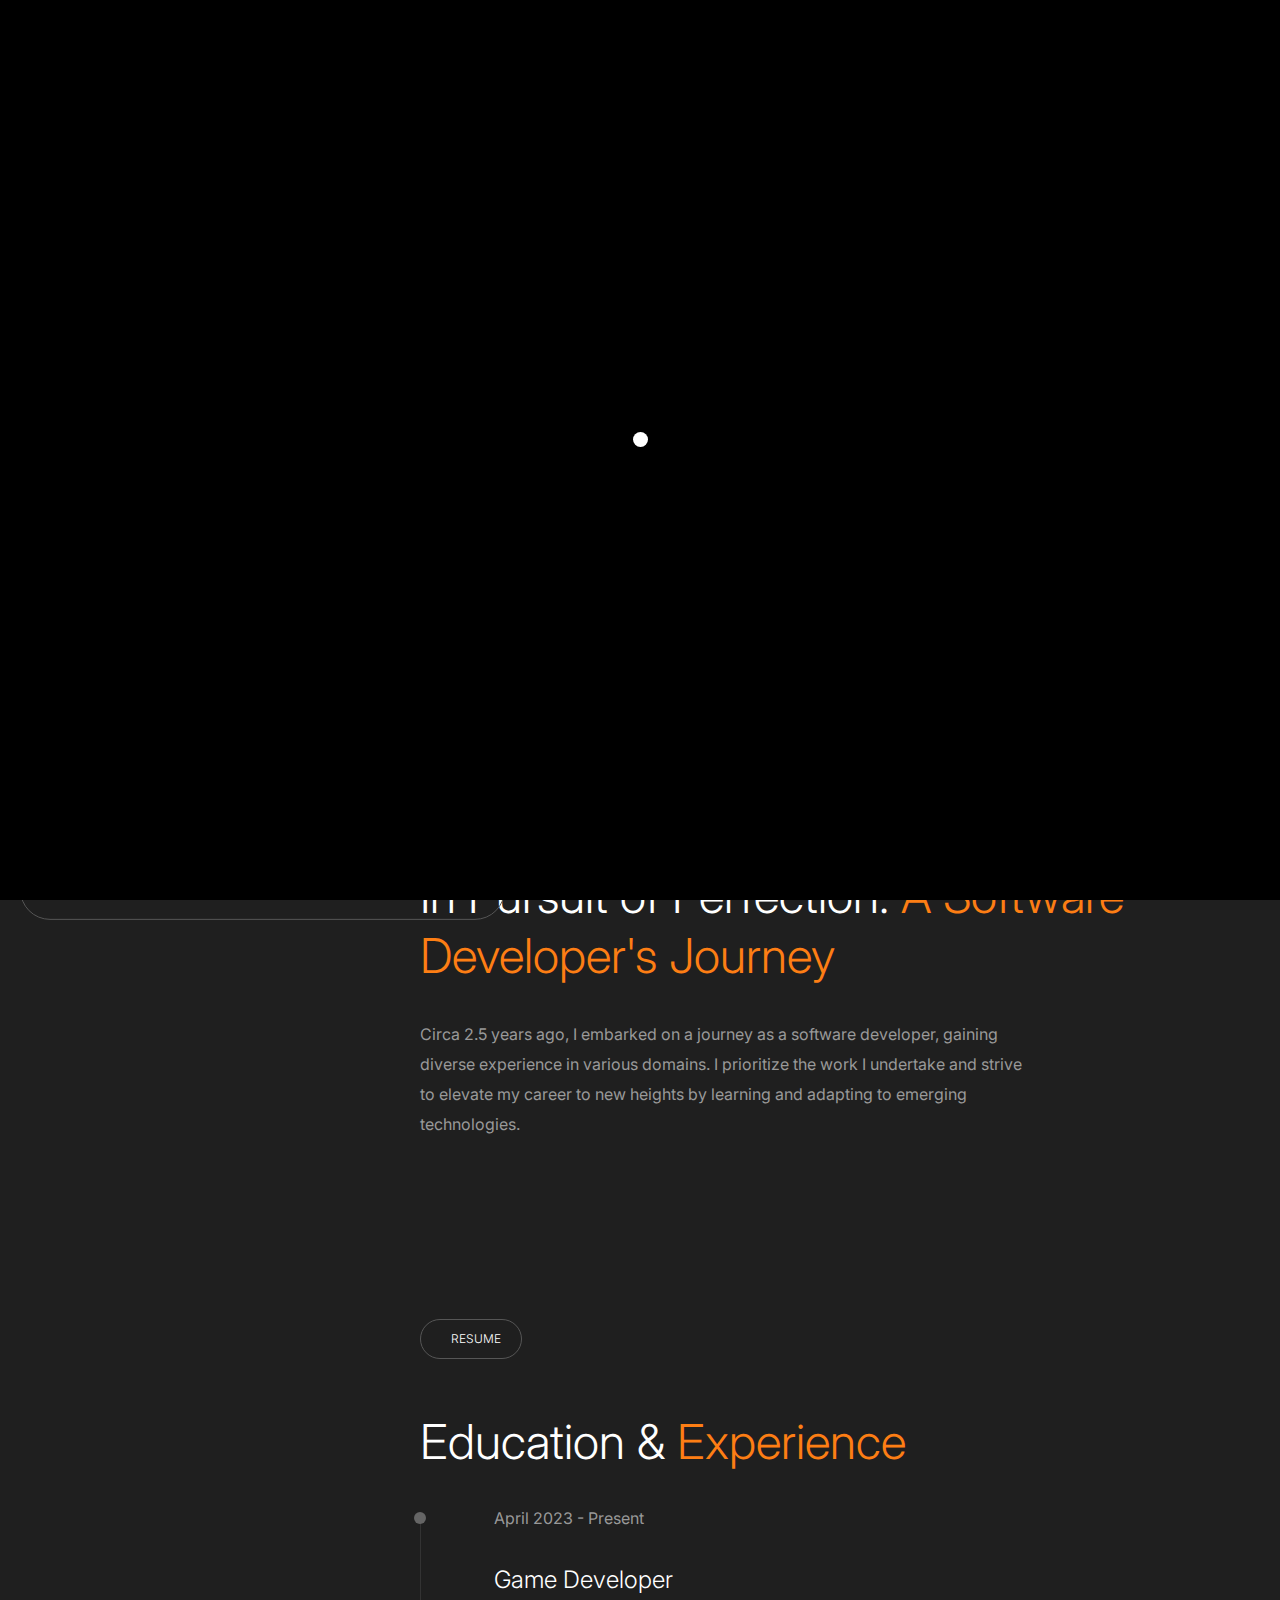
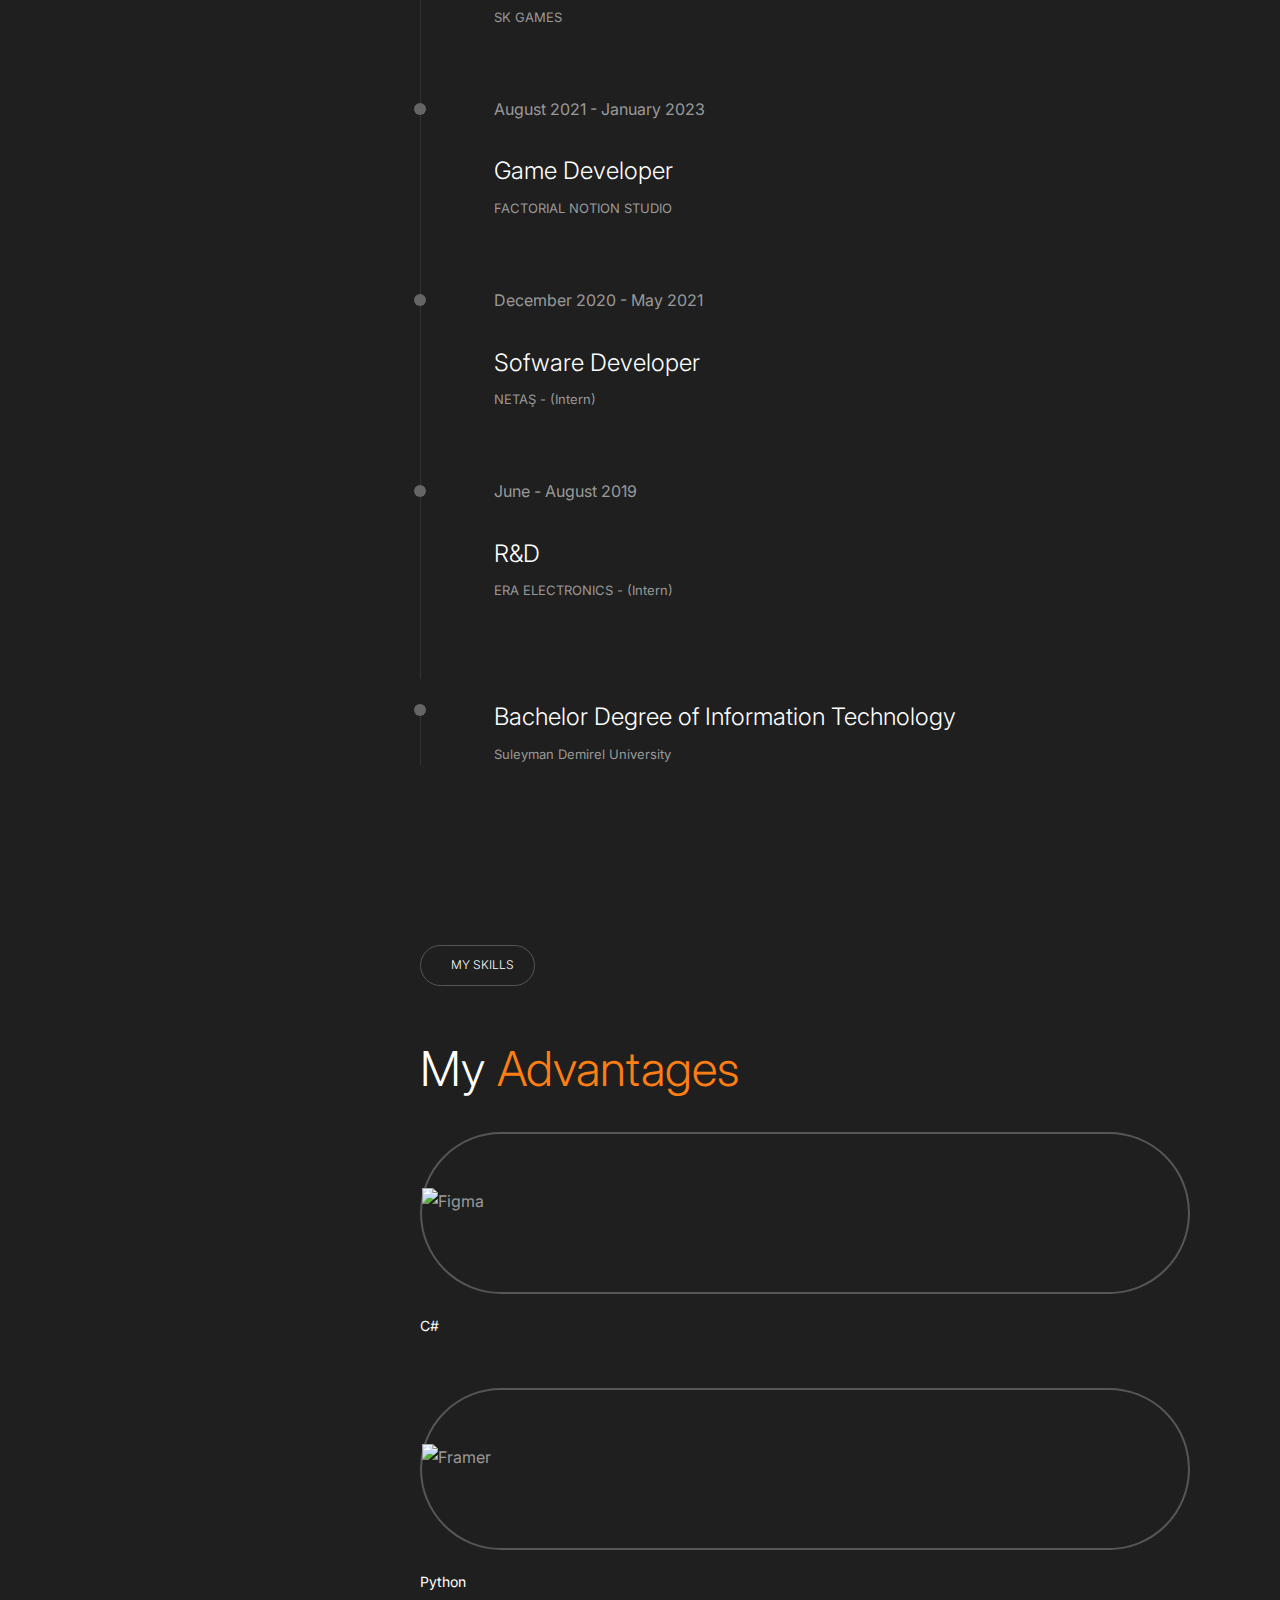
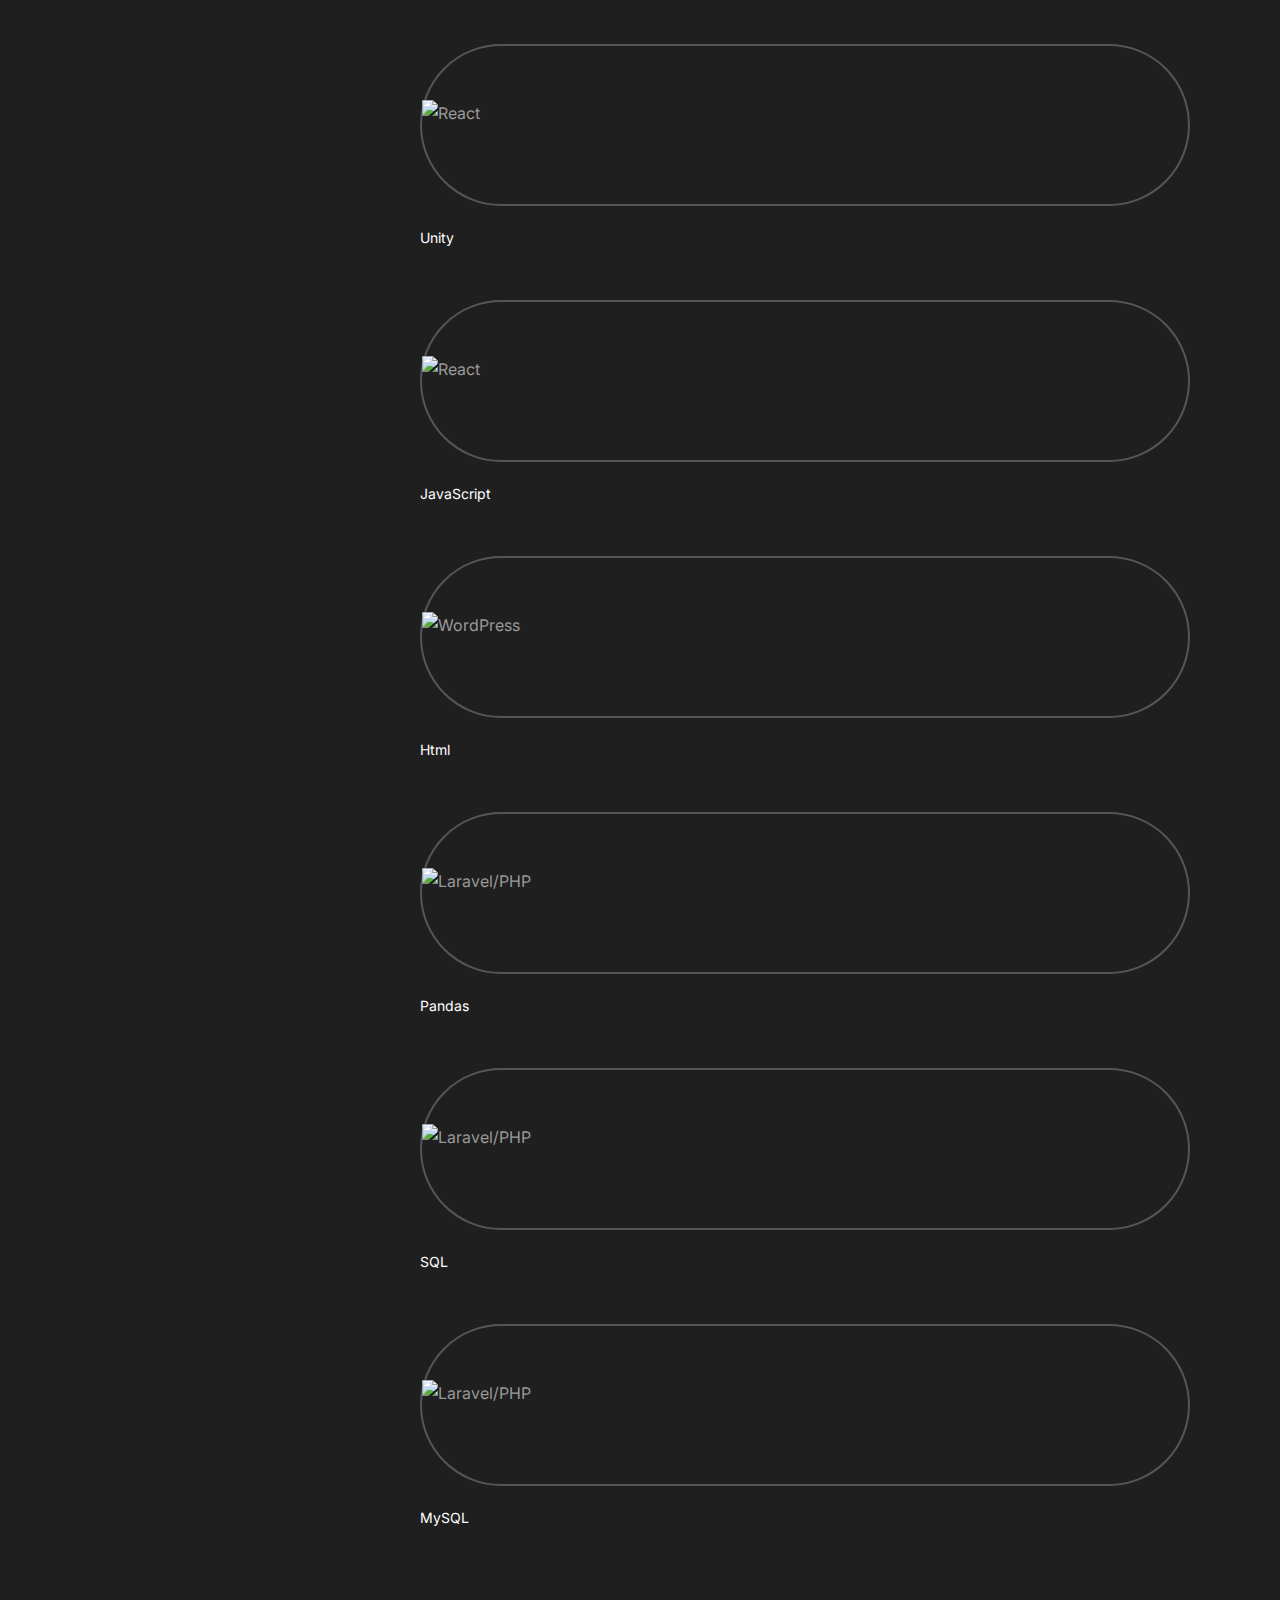
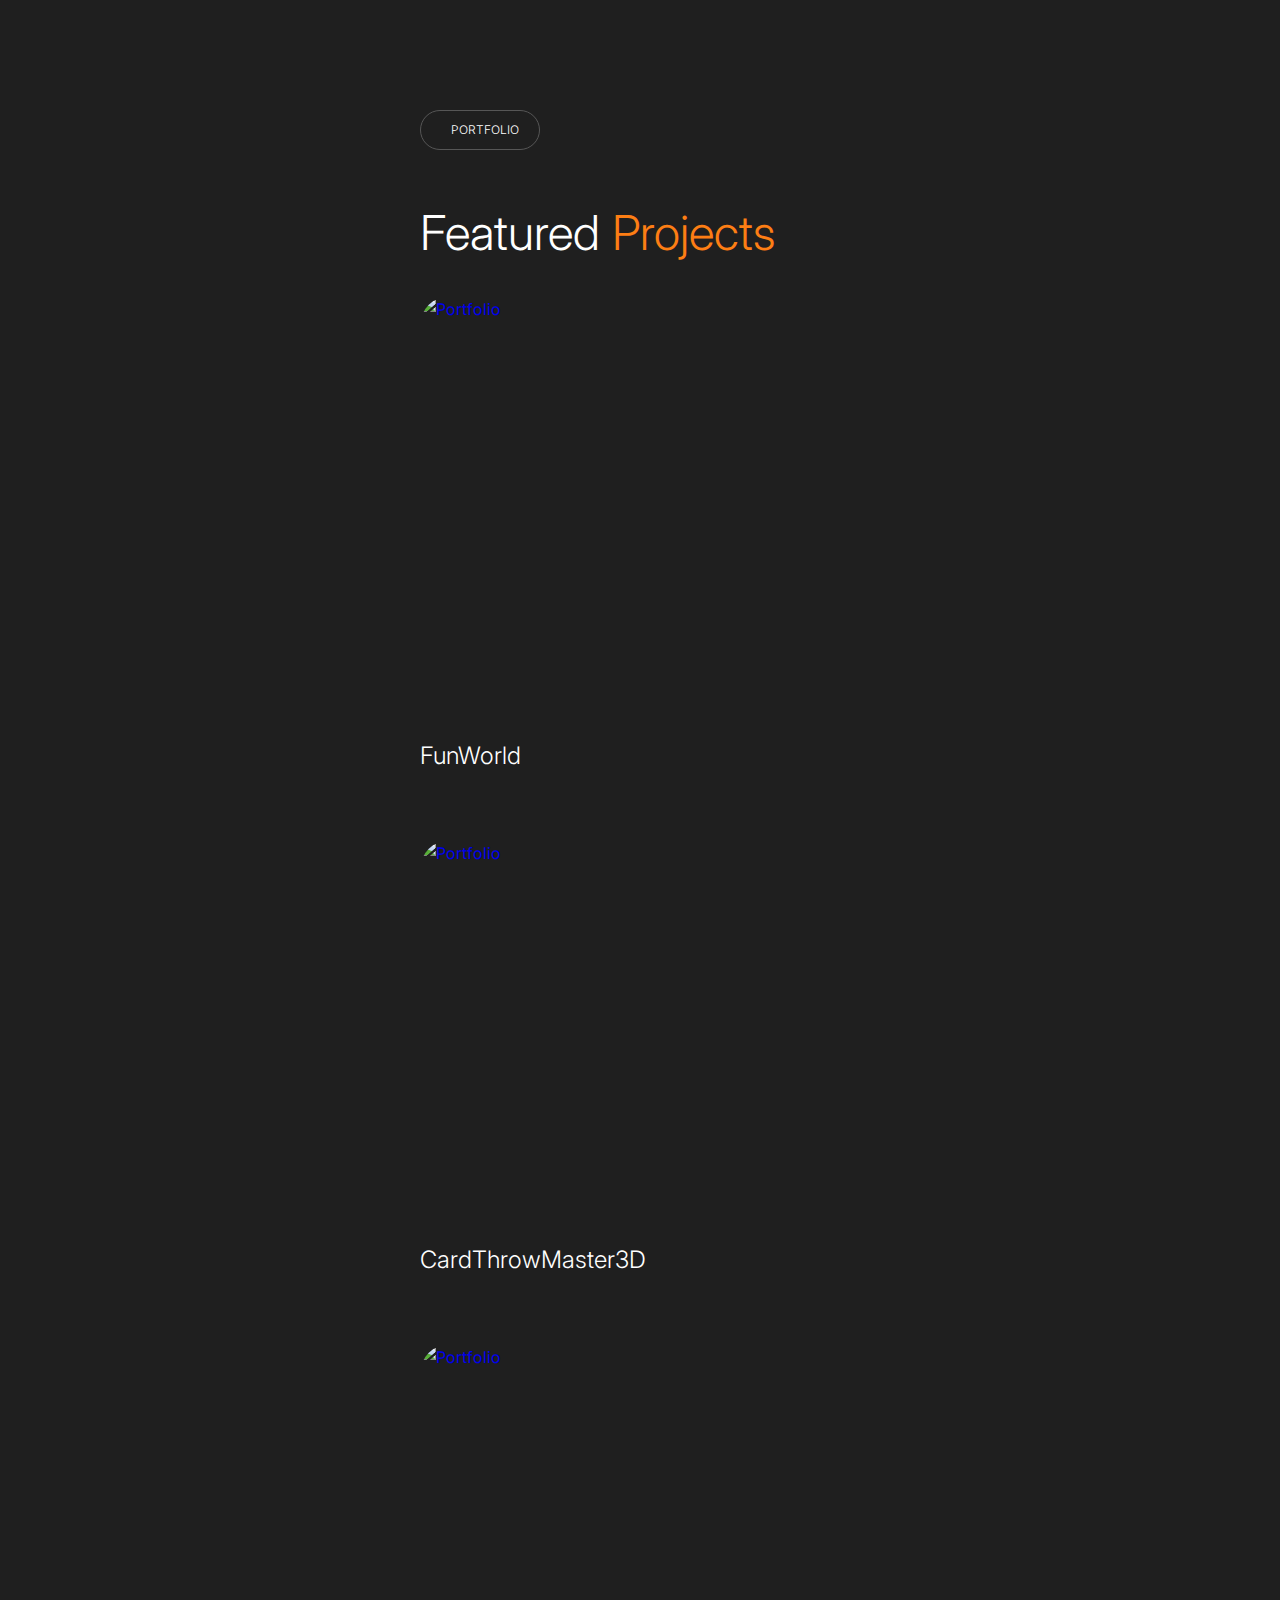
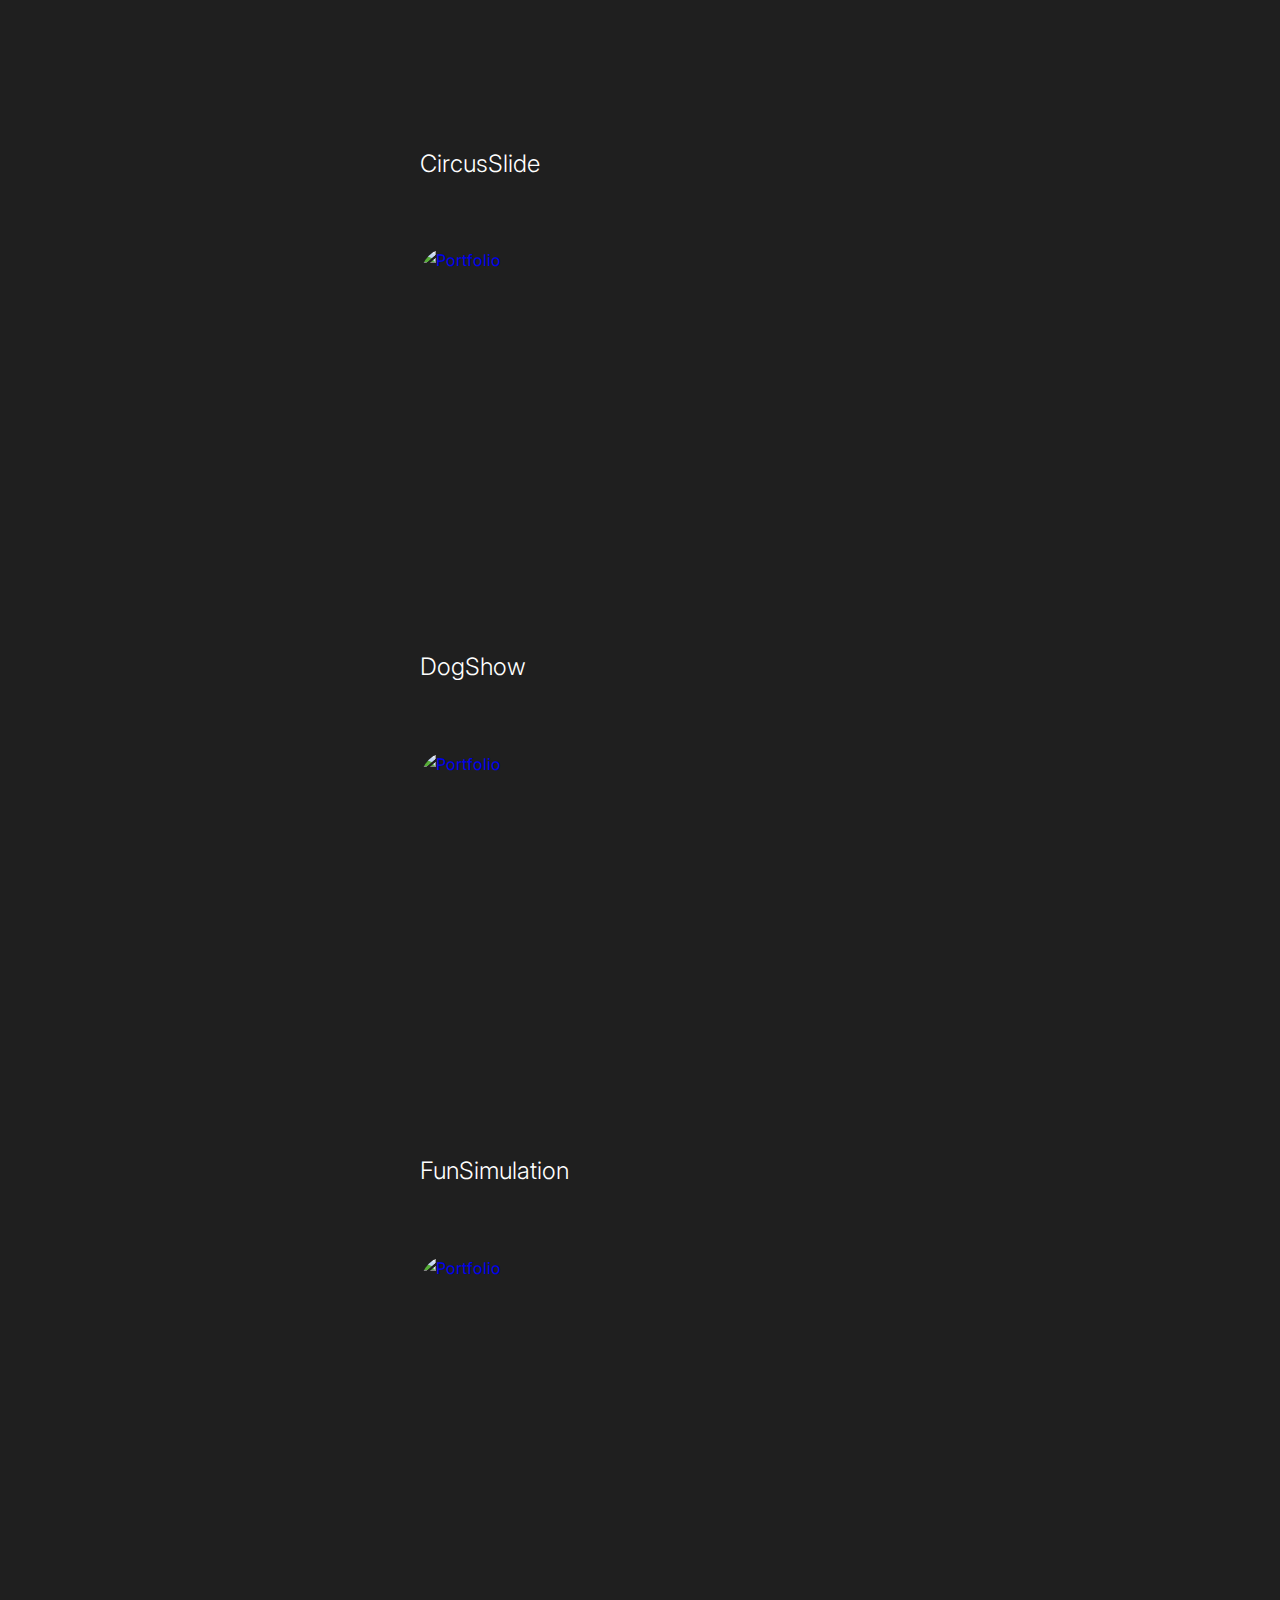
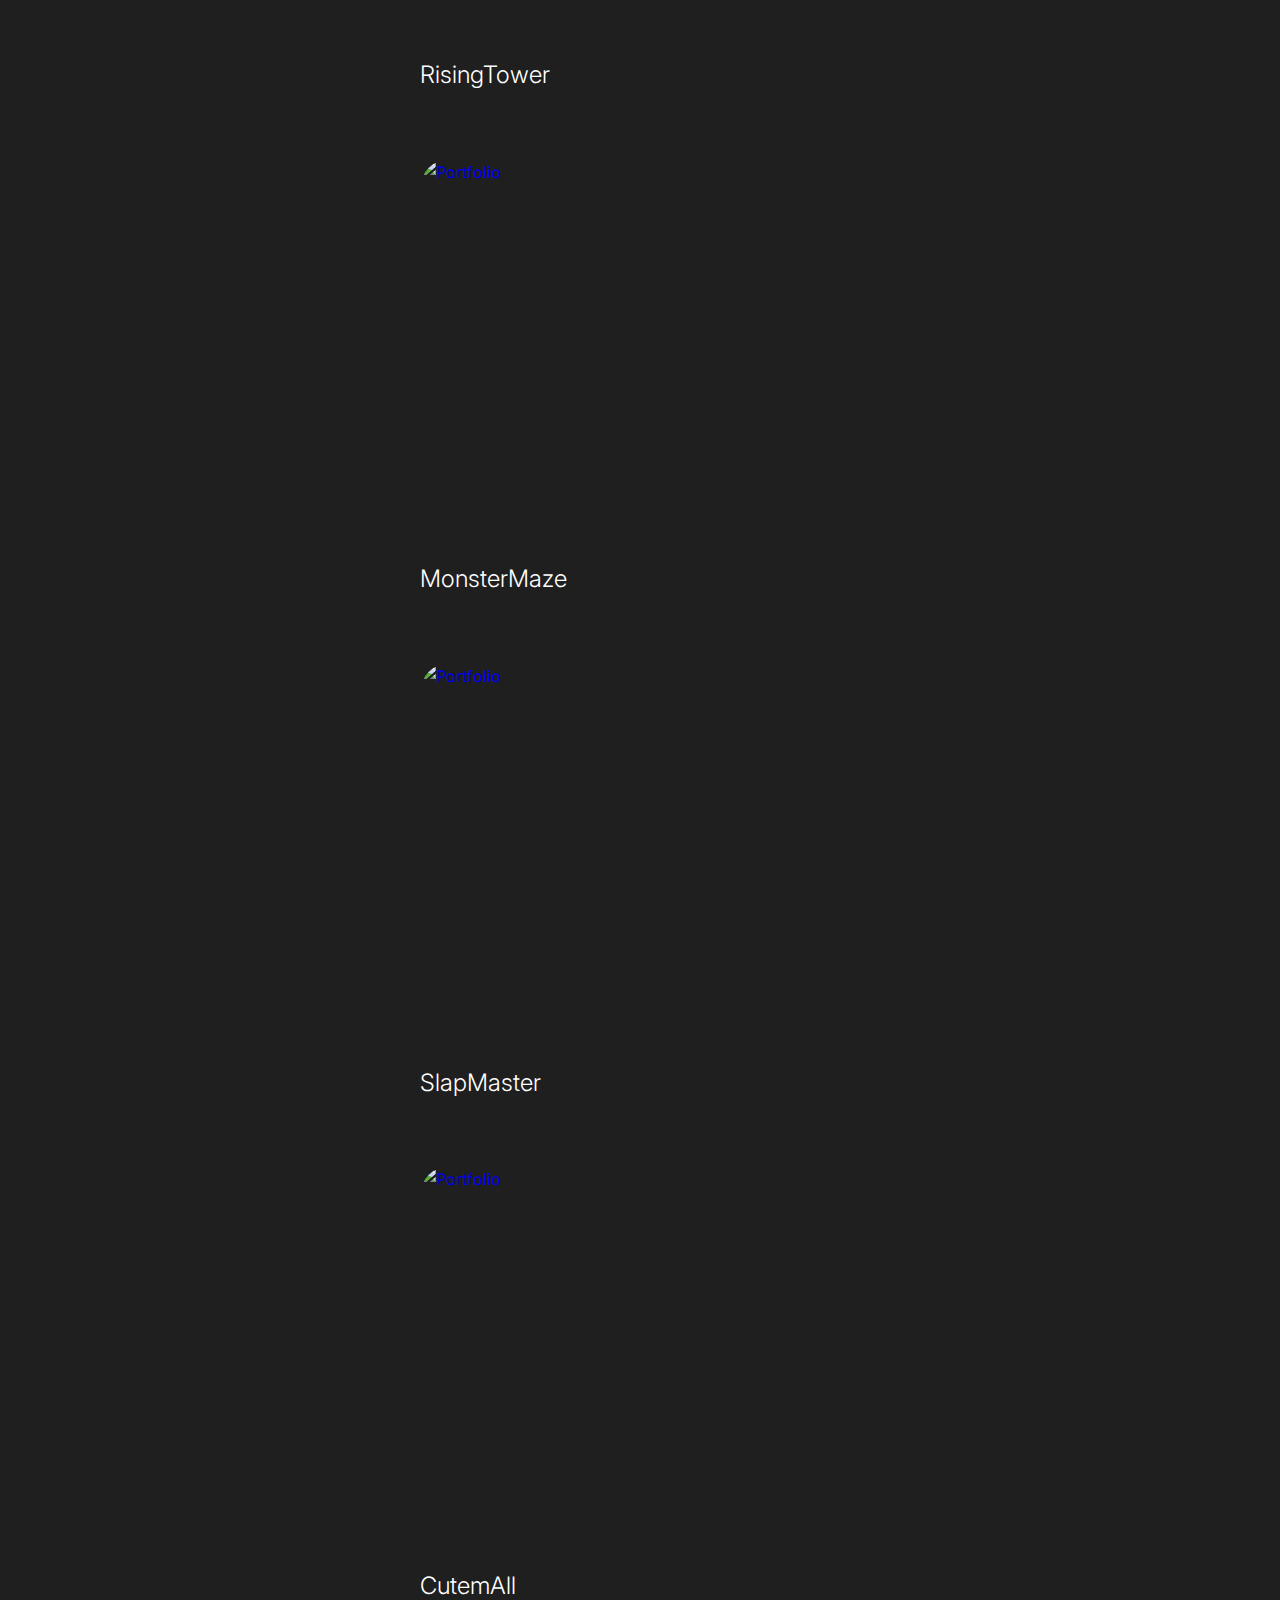
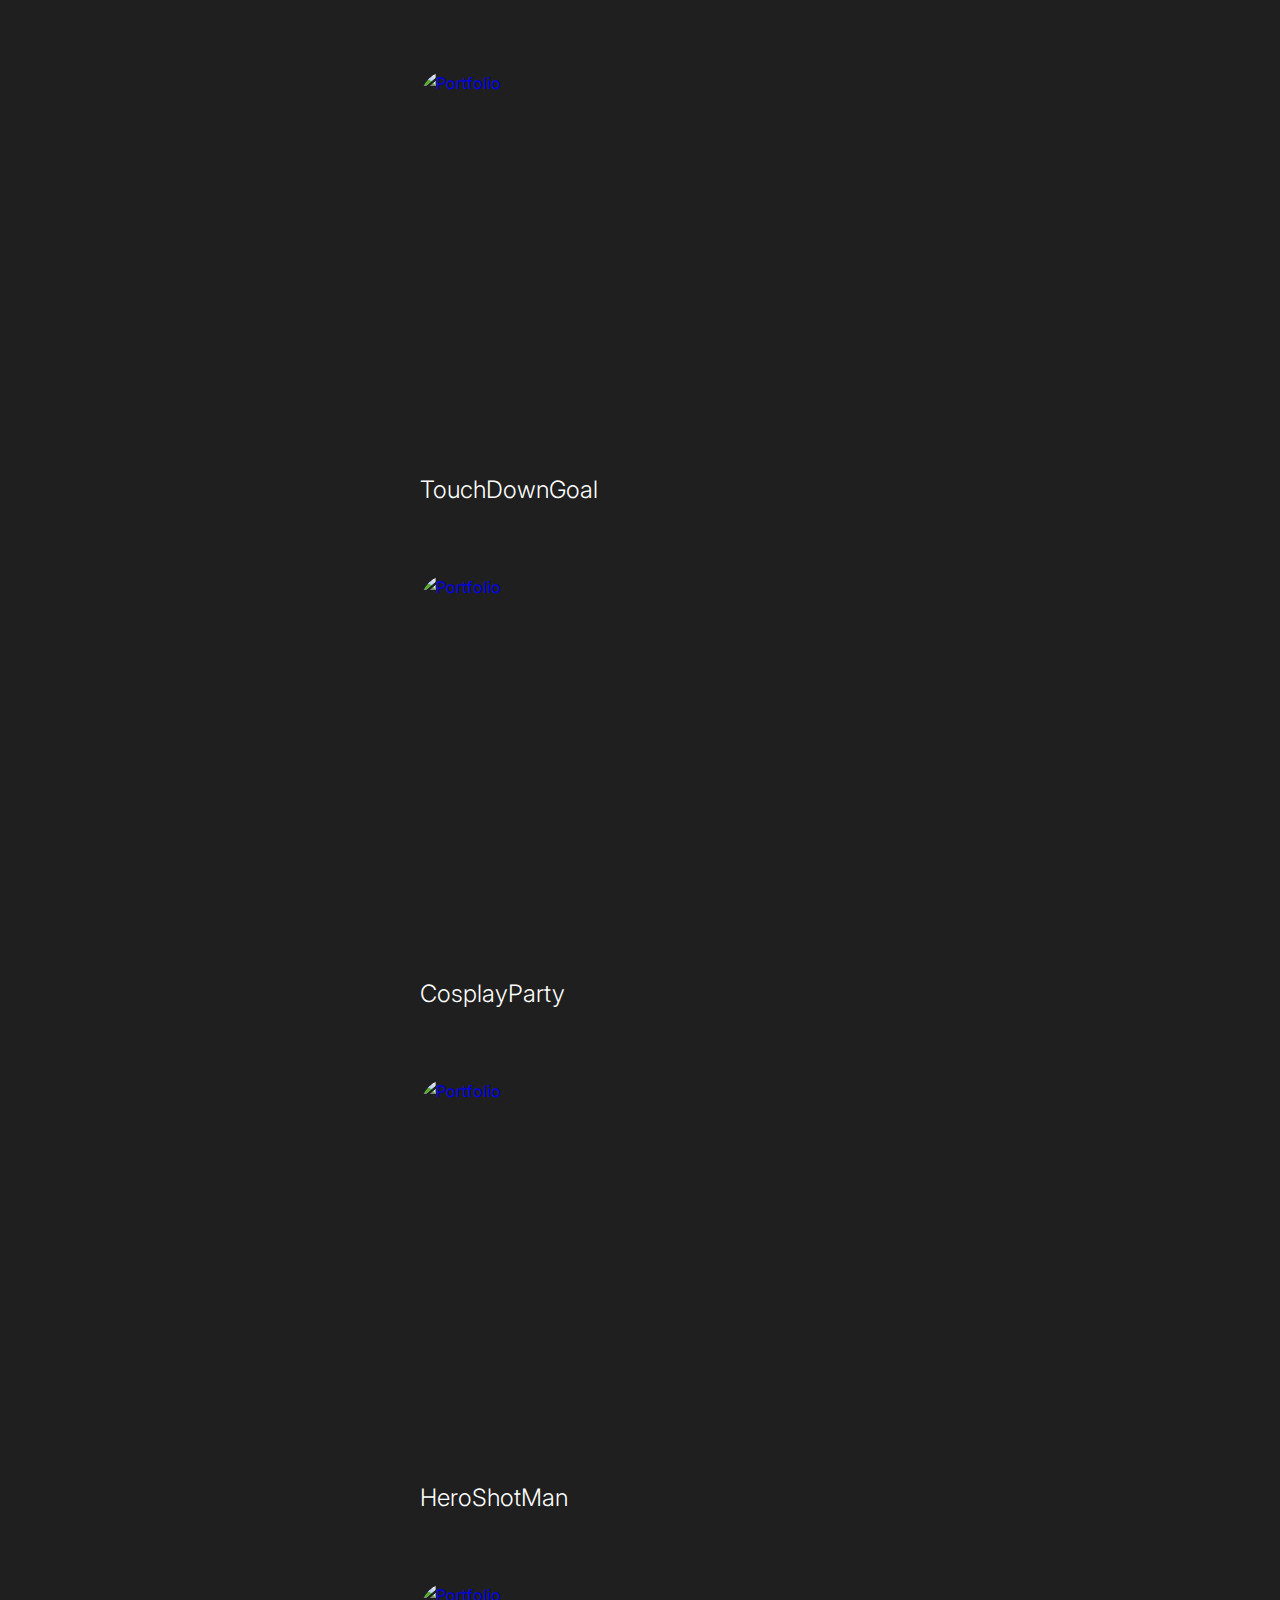
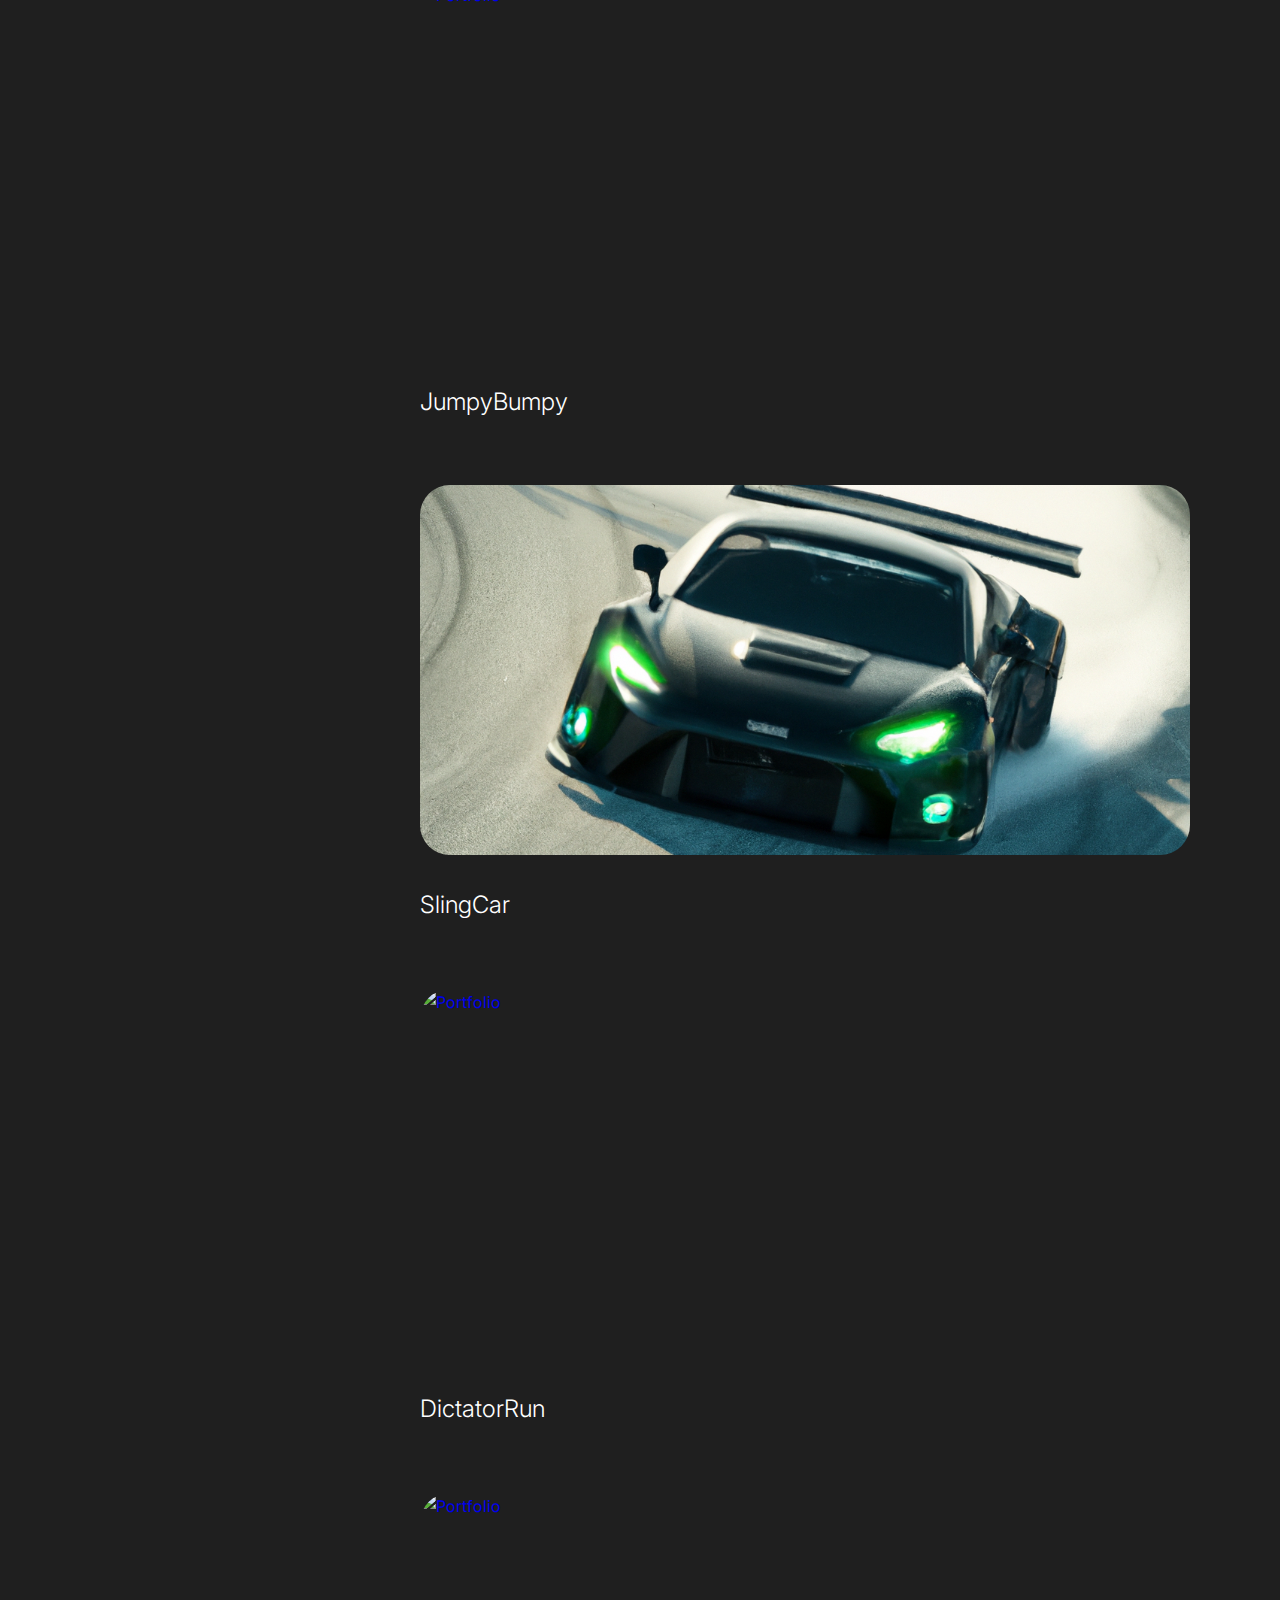
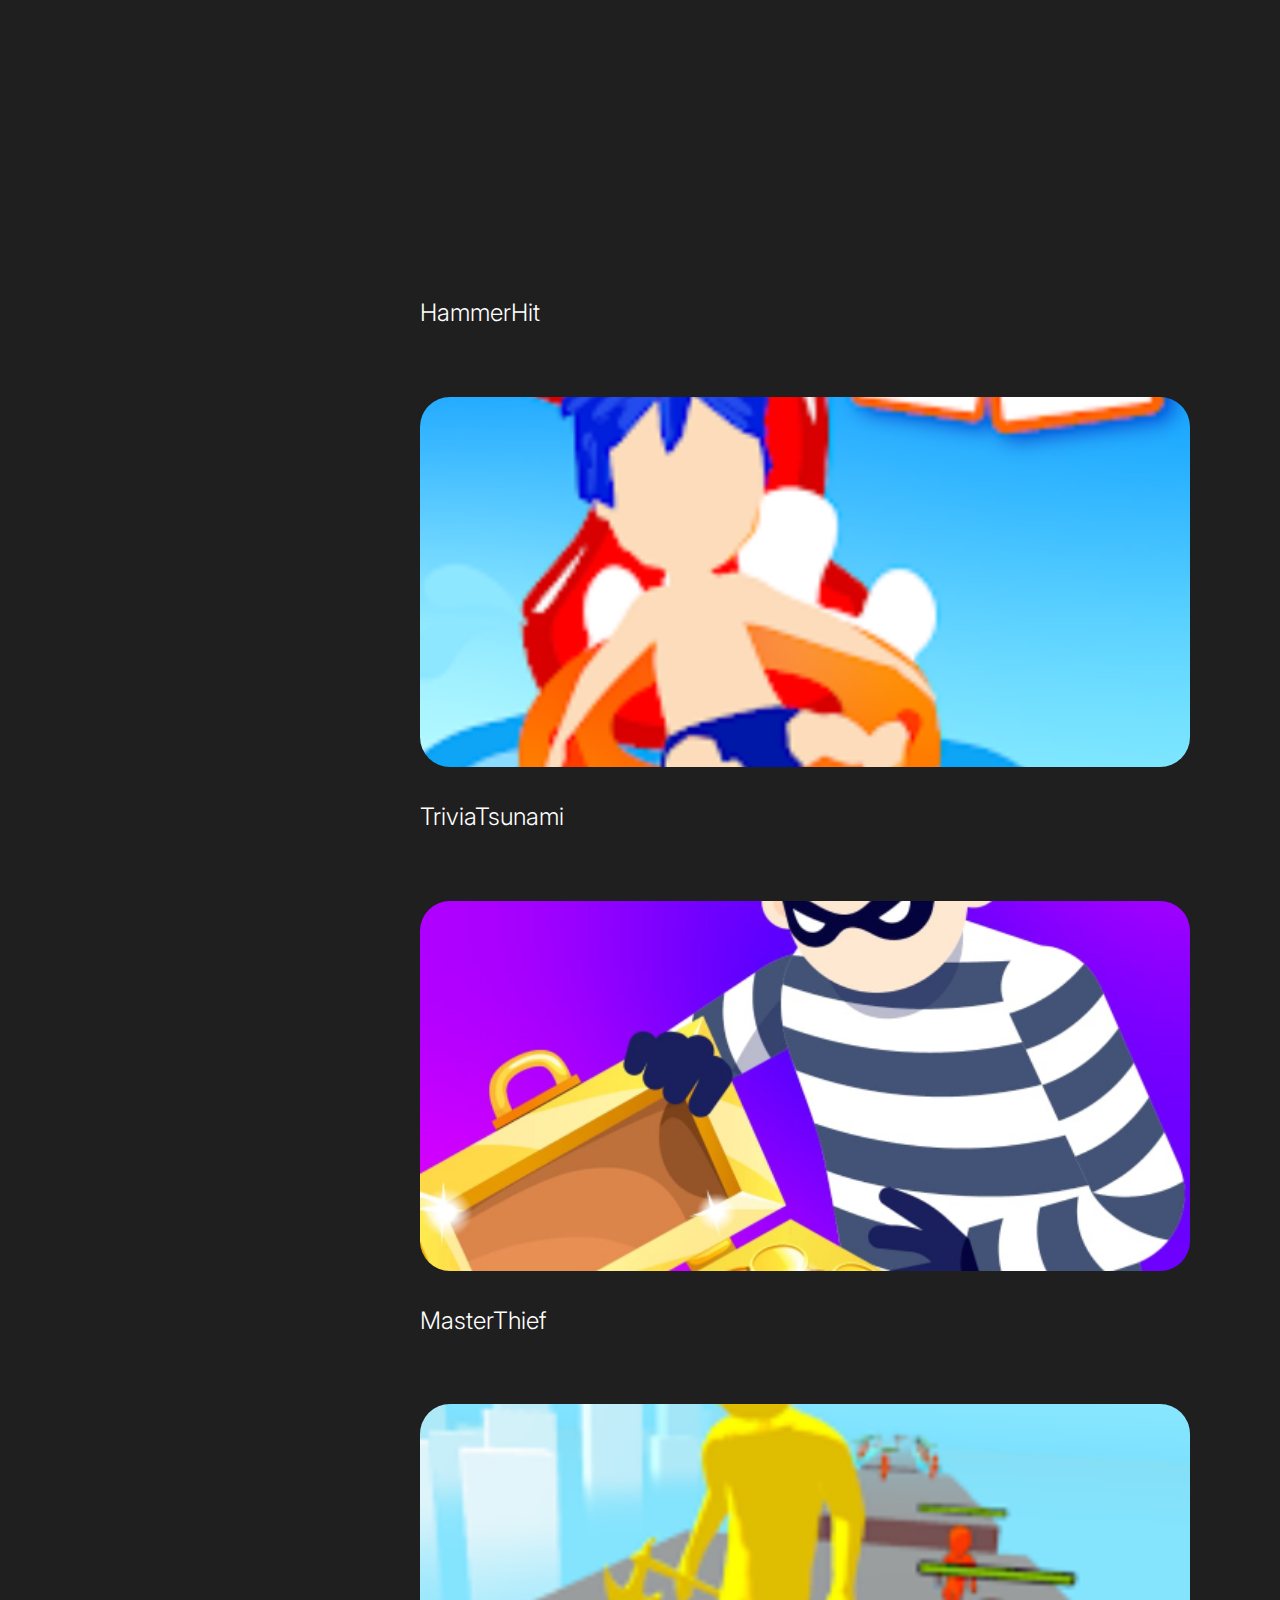
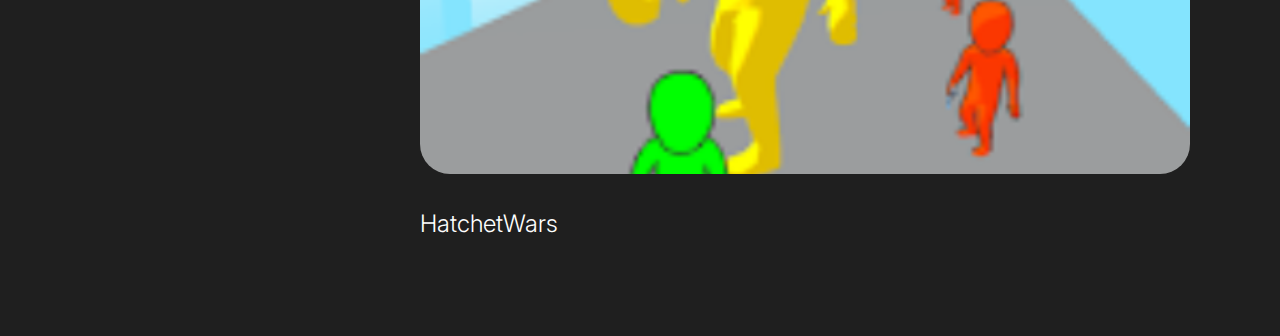
==== commit 8f7cb14e: "update" ====
--- a/index.html
+++ b/index.html
@@ -17,7 +17,7 @@
           rel="stylesheet">
 
 
-    //video izletmek icin
+    <!--    video izletmek icin-->
     <meta charset="UTF-8">
     <meta name="viewport" content="width=device-width, initial-scale=1.0">
     <title>Portfolio</title>
@@ -44,6 +44,7 @@
     <link rel="stylesheet" href="assets/css/style.css">
     <link rel="stylesheet" href="assets/css/responsive.css">
 
+
 </head>
 <body>
 
@@ -80,11 +81,6 @@
                     </a>
                 </li>
                 <li>
-                    <a class="scroll-to" href="#services">
-                        <i class="las la-stream"></i> <span>Services</span>
-                    </a>
-                </li>
-                <li>
                     <a class="scroll-to" href="#skills">
                         <i class="las la-shapes"></i> <span>Skills</span>
                     </a>
@@ -94,16 +90,6 @@
                         <i class="las la-grip-vertical"></i> <span>Portfolios</span>
                     </a>
                 </li>
-                <li>
-                    <a class="scroll-to" href="#testimonial">
-                        <i class="lar la-comment"></i> <span>Testimonial</span>
-                    </a>
-                </li>
-                <li>
-                    <a class="scroll-to" href="#contact">
-                        <i class="las la-envelope"></i> <span>Contact</span>
-                    </a>
-                </li>
             </ul>
         </div>
 
@@ -112,13 +98,13 @@
             <p>Social</p>
             <ul class="social-links d-flex align-items-center">
                 <li>
-                    <a href="#"><i class="lab la-twitter"></i></a>
-                </li>
-                <li>
-                    <a href="#"><i class="lab la-dribbble"></i></a>
-                </li>
-                <li>
-                    <a href="#"><i class="lab la-instagram"></i></a>
+                    <a href="https://www.youtube.com/@ahmetakcill"><i class="lab la-youtube"></i></a>
+                </li>
+                <li>
+                    <a href="https://www.linkedin.com/in/ahmetakcil"><i class="lab la-linkedin"></i></a>
+                </li>
+                <li>
+                    <a href="https://github.com/akcilahmet"><i class="lab la-github"></i></a>
                 </li>
             </ul>
         </div>
@@ -167,16 +153,13 @@
 
     <ul class="social-profile d-flex align-items-center flex-wrap justify-content-center">
         <li>
-            <a href="#"><i class="lab la-twitter"></i></a>
+            <a href="https://www.youtube.com/@ahmetakcill"><i class="lab la-youtube"></i></a>
         </li>
         <li>
-            <a href="#"><i class="lab la-dribbble"></i></a>
+            <a href="https://www.linkedin.com/in/ahmetakcil"><i class="lab la-linkedin"></i></a>
         </li>
         <li>
-            <a href="#"><i class="lab la-instagram"></i></a>
-        </li>
-        <li>
-            <a href="#"><i class="lab la-github"></i></a>
+            <a href="https://github.com/akcilahmet"><i class="lab la-github"></i></a>
         </li>
     </ul>
     <a href="#" class="theme-btn">
@@ -200,22 +183,20 @@
 
                 <ul class="social-profile d-flex align-items-center flex-wrap justify-content-center">
                     <li>
-                        <a href="#"><i class="lab la-twitter"></i></a>
+                        <a href="https://www.youtube.com/@ahmetakcill"><i class="lab youtube"></i></a>
                     </li>
                     <li>
-                        <a href="#"><i class="lab la-dribbble"></i></a>
+                        <a href="https://www.linkedin.com/in/ahmetakcil"><i class="lab la-linkedin"></i></a>
                     </li>
                     <li>
-                        <a href="#"><i class="lab la-instagram"></i></a>
-                    </li>
-                    <li>
-                        <a href="#"><i class="lab la-github"></i></a>
+                        <a href="https://github.com/akcilahmet"><i class="lab la-github"></i></a>
                     </li>
                 </ul>
                 <a href="#" class="theme-btn">
                     <i class="las la-envelope"></i> Hire Me!
                 </a>
             </div>
+
 
             <section class="hero-section page-section scroll-to-page" id="home">
 
@@ -416,7 +397,9 @@
                             <div class="col-md-12 scroll-animation" data-animation="fade_from_bottom">
                                 <div class="portfolio-item portfolio-full">
                                     <div class="portfolio-item-inner">
-                                        <a href="assets/images/portfolio/p-19-funworld.jpg" data-lightbox="example-1">
+                                        <a data-fancybox data-type="iframe"
+                                           data-src="https://www.youtube.com/embed/otCSh1_6zy0"
+                                           href="javascript:void(0);">
                                             <img src="assets/images/portfolio/p-19-funworld.jpg" alt="Portfolio">
                                         </a>
                                     </div>
@@ -428,7 +411,7 @@
                                 <div class="portfolio-item portfolio-half">
                                     <div class="portfolio-item-inner">
                                         <a data-fancybox data-type="iframe"
-                                           data-src="https://www.youtube.com/embed/VrSQ1JdrfHk"
+                                           data-src="https://www.youtube.com/embed/B5hgzHfYLuo"
                                            href="javascript:void(0);">
                                             <img src="assets/images/portfolio/p-20-cardthrowlogo.png" alt="Portfolio">
                                         </a>
@@ -450,11 +433,12 @@
                                 </div>
                             </div>
 
-                            <div class="col-md-6 scroll-animation" data-animation="fade_from_right">
-                                <div class="portfolio-item portfolio-half">
-                                    <div class="portfolio-item-inner">
-                                        <a href="assets/images/portfolio/p-16-dogshowlogo.png"
-                                           data-lightbox="example-1">
+                            <div class="col-md-6 scroll-animation" data-animation="fade_from_left">
+                                <div class="portfolio-item portfolio-half">
+                                    <div class="portfolio-item-inner">
+                                        <a data-fancybox data-type="iframe"
+                                           data-src="https://www.youtube.com/embed/a4peNvUgtEM"
+                                           href="javascript:void(0);">
                                             <img src="assets/images/portfolio/p-16-dogshowlogo.png" alt="Portfolio">
                                         </a>
                                     </div>
@@ -462,11 +446,12 @@
                                 </div>
                             </div>
 
-                            <div class="col-md-6 scroll-animation" data-animation="fade_from_right">
-                                <div class="portfolio-item portfolio-half">
-                                    <div class="portfolio-item-inner">
-                                        <a href="assets/images/portfolio/p-15-planplaylogo.png"
-                                           data-lightbox="example-1">
+                            <div class="col-md-6 scroll-animation" data-animation="fade_from_left">
+                                <div class="portfolio-item portfolio-half">
+                                    <div class="portfolio-item-inner">
+                                        <a data-fancybox data-type="iframe"
+                                           data-src="https://www.youtube.com/embed/6LYYxbasQZc"
+                                           href="javascript:void(0);">
                                             <img src="assets/images/portfolio/p-15-planplaylogo.png" alt="Portfolio">
                                         </a>
                                     </div>
@@ -474,11 +459,12 @@
                                 </div>
                             </div>
 
-                            <div class="col-md-6 scroll-animation" data-animation="fade_from_right">
-                                <div class="portfolio-item portfolio-half">
-                                    <div class="portfolio-item-inner">
-                                        <a href="assets/images/portfolio/p-14-risigntowericon.png"
-                                           data-lightbox="example-1">
+                            <div class="col-md-6 scroll-animation" data-animation="fade_from_left">
+                                <div class="portfolio-item portfolio-half">
+                                    <div class="portfolio-item-inner">
+                                        <a data-fancybox data-type="iframe"
+                                           data-src="https://www.youtube.com/embed/VqEmzQdsFgQ"
+                                           href="javascript:void(0);">
                                             <img src="assets/images/portfolio/p-14-risigntowericon.png" alt="Portfolio">
                                         </a>
                                     </div>
@@ -486,11 +472,12 @@
                                 </div>
                             </div>
 
-                            <div class="col-md-6 scroll-animation" data-animation="fade_from_right">
-                                <div class="portfolio-item portfolio-half">
-                                    <div class="portfolio-item-inner">
-                                        <a href="assets/images/portfolio/p-13-monsterMaze.png"
-                                           data-lightbox="example-1">
+                            <div class="col-md-6 scroll-animation" data-animation="fade_from_left">
+                                <div class="portfolio-item portfolio-half">
+                                    <div class="portfolio-item-inner">
+                                        <a data-fancybox data-type="iframe"
+                                           data-src="https://www.youtube.com/embed/kwfoGa2H1Mk"
+                                           href="javascript:void(0);">
                                             <img src="assets/images/portfolio/p-13-monsterMaze.png" alt="Portfolio">
                                         </a>
                                     </div>
@@ -498,11 +485,12 @@
                                 </div>
                             </div>
 
-                            <div class="col-md-6 scroll-animation" data-animation="fade_from_right">
-                                <div class="portfolio-item portfolio-half">
-                                    <div class="portfolio-item-inner">
-                                        <a href="assets/images/portfolio/p12-slapmastericon.png"
-                                           data-lightbox="example-1">
+                            <div class="col-md-6 scroll-animation" data-animation="fade_from_left">
+                                <div class="portfolio-item portfolio-half">
+                                    <div class="portfolio-item-inner">
+                                        <a data-fancybox data-type="iframe"
+                                           data-src="https://www.youtube.com/embed/poRvD4mg0Eg"
+                                           href="javascript:void(0);">
                                             <img src="assets/images/portfolio/p12-slapmastericon.png" alt="Portfolio">
                                         </a>
                                     </div>
@@ -510,22 +498,25 @@
                                 </div>
                             </div>
 
-                            <div class="col-md-6 scroll-animation" data-animation="fade_from_right">
-                                <div class="portfolio-item portfolio-half">
-                                    <div class="portfolio-item-inner">
-                                        <a href="assets/images/portfolio/p11-Cut'emAll.png" data-lightbox="example-1">
+                            <div class="col-md-6 scroll-animation" data-animation="fade_from_left">
+                                <div class="portfolio-item portfolio-half">
+                                    <div class="portfolio-item-inner">
+                                        <a data-fancybox data-type="iframe"
+                                           data-src="https://www.youtube.com/embed/XoOqKfuruBQ"
+                                           href="javascript:void(0);">
                                             <img src="assets/images/portfolio/p11-Cut'emAll.png" alt="Portfolio">
                                         </a>
                                     </div>
-                                    <h2><a href="#">Cut'emAll</a></h2>
-                                </div>
-                            </div>
-
-                            <div class="col-md-6 scroll-animation" data-animation="fade_from_right">
-                                <div class="portfolio-item portfolio-half">
-                                    <div class="portfolio-item-inner">
-                                        <a href="assets/images/portfolio/p10-TouchDownGoal.png"
-                                           data-lightbox="example-1">
+                                    <h2><a href="#">CutemAll</a></h2>
+                                </div>
+                            </div>
+
+                            <div class="col-md-6 scroll-animation" data-animation="fade_from_left">
+                                <div class="portfolio-item portfolio-half">
+                                    <div class="portfolio-item-inner">
+                                        <a data-fancybox data-type="iframe"
+                                           data-src="https://www.youtube.com/embed/GAFS0sSiG0M"
+                                           href="javascript:void(0);">
                                             <img src="assets/images/portfolio/p10-TouchDownGoal.png" alt="Portfolio">
                                         </a>
                                     </div>
@@ -533,11 +524,12 @@
                                 </div>
                             </div>
 
-                            <div class="col-md-6 scroll-animation" data-animation="fade_from_right">
-                                <div class="portfolio-item portfolio-half">
-                                    <div class="portfolio-item-inner">
-                                        <a href="assets/images/portfolio/p-09-Cosplayparty.png"
-                                           data-lightbox="example-1">
+                            <div class="col-md-6 scroll-animation" data-animation="fade_from_left">
+                                <div class="portfolio-item portfolio-half">
+                                    <div class="portfolio-item-inner">
+                                        <a data-fancybox data-type="iframe"
+                                           data-src="https://www.youtube.com/embed/i3-FQNhrWfk"
+                                           href="javascript:void(0);">
                                             <img src="assets/images/portfolio/p-09-Cosplayparty.png" alt="Portfolio">
                                         </a>
                                     </div>
@@ -545,11 +537,13 @@
                                 </div>
                             </div>
 
-                            <div class="col-md-6 scroll-animation" data-animation="fade_from_right">
-                                <div class="portfolio-item portfolio-half">
-                                    <div class="portfolio-item-inner">
-                                        <a href="assets/images/portfolio/p-08-heroShotMan-.png"
-                                           data-lightbox="example-1">
+
+                            <div class="col-md-6 scroll-animation" data-animation="fade_from_left">
+                                <div class="portfolio-item portfolio-half">
+                                    <div class="portfolio-item-inner">
+                                        <a data-fancybox data-type="iframe"
+                                           data-src="https://www.youtube.com/embed/MNayLYvjpWI"
+                                           href="javascript:void(0);">
                                             <img src="assets/images/portfolio/p-08-heroShotMan-.png" alt="Portfolio">
                                         </a>
                                     </div>
@@ -557,11 +551,12 @@
                                 </div>
                             </div>
 
-                            <div class="col-md-6 scroll-animation" data-animation="fade_from_right">
-                                <div class="portfolio-item portfolio-half">
-                                    <div class="portfolio-item-inner">
-                                        <a href="assets/images/portfolio/p-07-jumpbumpylogo.png"
-                                           data-lightbox="example-1">
+                            <div class="col-md-6 scroll-animation" data-animation="fade_from_left">
+                                <div class="portfolio-item portfolio-half">
+                                    <div class="portfolio-item-inner">
+                                        <a data-fancybox data-type="iframe"
+                                           data-src="https://www.youtube.com/embed/RzJBcj2nxEk"
+                                           href="javascript:void(0);">
                                             <img src="assets/images/portfolio/p-07-jumpbumpylogo.png" alt="Portfolio">
                                         </a>
                                     </div>
@@ -569,22 +564,26 @@
                                 </div>
                             </div>
 
-                            <div class="col-md-6 scroll-animation" data-animation="fade_from_right">
-                                <div class="portfolio-item portfolio-half">
-                                    <div class="portfolio-item-inner">
-                                        <a href="assets/images/portfolio/p-17-Slingcar.jpg" data-lightbox="example-1">
-                                            <img src="assets/images/portfolio/p-17-Slingcar.jpg" alt="Portfolio">
+                            <div class="col-md-6 scroll-animation" data-animation="fade_from_left">
+                                <div class="portfolio-item portfolio-half">
+                                    <div class="portfolio-item-inner">
+                                        <a data-fancybox data-type="iframe"
+                                           data-src="https://www.youtube.com/embed/LvTtVr4J2FY"
+                                           href="javascript:void(0);">
+                                            <img src="assets/images/portfolio/p-17-Slingcar.png" alt="Portfolio">
                                         </a>
                                     </div>
                                     <h2><a href="#">SlingCar</a></h2>
                                 </div>
                             </div>
 
-                            <div class="col-md-6 scroll-animation" data-animation="fade_from_right">
-                                <div class="portfolio-item portfolio-half">
-                                    <div class="portfolio-item-inner">
-                                        <a href="assets/images/portfolio/p-06-DictatorRun.png"
-                                           data-lightbox="example-1">
+
+                            <div class="col-md-6 scroll-animation" data-animation="fade_from_left">
+                                <div class="portfolio-item portfolio-half">
+                                    <div class="portfolio-item-inner">
+                                        <a data-fancybox data-type="iframe"
+                                           data-src="https://www.youtube.com/embed/UmXVomIkRmo"
+                                           href="javascript:void(0);">
                                             <img src="assets/images/portfolio/p-06-DictatorRun.png" alt="Portfolio">
                                         </a>
                                     </div>
@@ -592,11 +591,13 @@
                                 </div>
                             </div>
 
-                            <div class="col-md-6 scroll-animation" data-animation="fade_from_right">
-                                <div class="portfolio-item portfolio-half">
-                                    <div class="portfolio-item-inner">
-                                        <a href="assets/images/portfolio/p-05-colorHammer.png"
-                                           data-lightbox="example-1">
+
+                            <div class="col-md-6 scroll-animation" data-animation="fade_from_left">
+                                <div class="portfolio-item portfolio-half">
+                                    <div class="portfolio-item-inner">
+                                        <a data-fancybox data-type="iframe"
+                                           data-src="https://www.youtube.com/embed/AUw43sEa6jc"
+                                           href="javascript:void(0);">
                                             <img src="assets/images/portfolio/p-05-colorHammer.png" alt="Portfolio">
                                         </a>
                                     </div>
@@ -604,17 +605,19 @@
                                 </div>
                             </div>
 
-                            <div class="col-md-6 scroll-animation" data-animation="fade_from_right">
-                                <div class="portfolio-item portfolio-half">
-                                    <div class="portfolio-item-inner">
-                                        <a href="assets/images/portfolio/p-03-Trivia-Tsunami.png"
-                                           data-lightbox="example-1">
+                            <div class="col-md-6 scroll-animation" data-animation="fade_from_left">
+                                <div class="portfolio-item portfolio-half">
+                                    <div class="portfolio-item-inner">
+                                        <a data-fancybox data-type="iframe"
+                                           data-src="https://www.youtube.com/embed/L-0iVTWFzXY"
+                                           href="javascript:void(0);">
                                             <img src="assets/images/portfolio/p-03-Trivia-Tsunami.png" alt="Portfolio">
                                         </a>
                                     </div>
                                     <h2><a href="#">TriviaTsunami</a></h2>
                                 </div>
                             </div>
+
 
                             <div class="col-md-6 scroll-animation" data-animation="fade_from_right">
                                 <div class="portfolio-item portfolio-half">
@@ -638,31 +641,10 @@
                                     <h2><a href="#">HatchetWars</a></h2>
                                 </div>
                             </div>
-
-
-                            <div class="col-md-12 scroll-animation" data-animation="fade_from_bottom">
-                                <div class="portfolio-item portfolio-half">
-                                    <div class="portfolio-item-inner">
-                                        <a href="assets/images/portfolio5.jpg" data-lightbox="example-1">
-                                            <img src="assets/images/portfolio5.jpg" alt="portfolio">
-                                        </a>
-
-                                        <ul class="portfolio-categories">
-                                            <li>
-                                                <a href="#">Framer</a>
-                                            </li>
-                                        </ul>
-                                    </div>
-                                    <h2><a href="#">Lewis Portfolio Framer Template</a></h2>
-                                </div>
-                            </div>
-                        </div>
-
+                        </div>
                     </div>
                 </div>
             </section>
-
-
         </div>
     </div>
 </main>
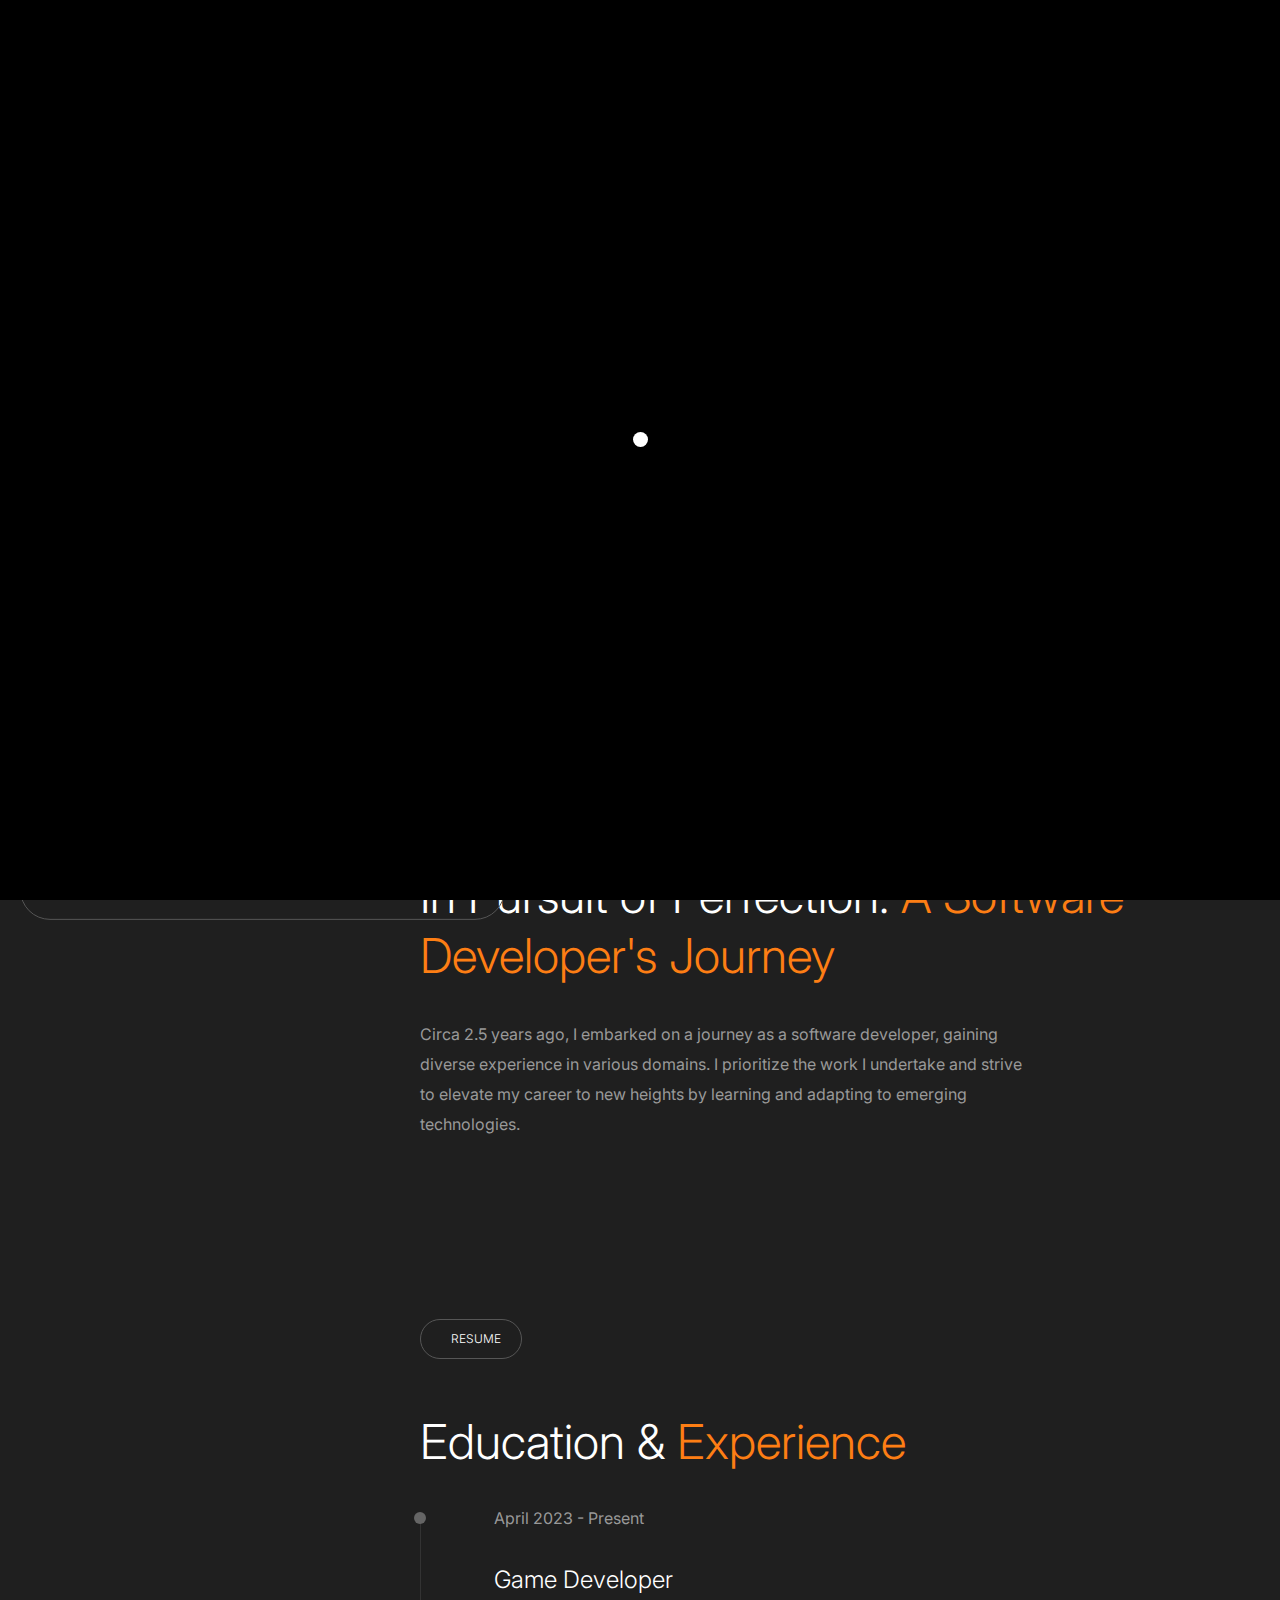
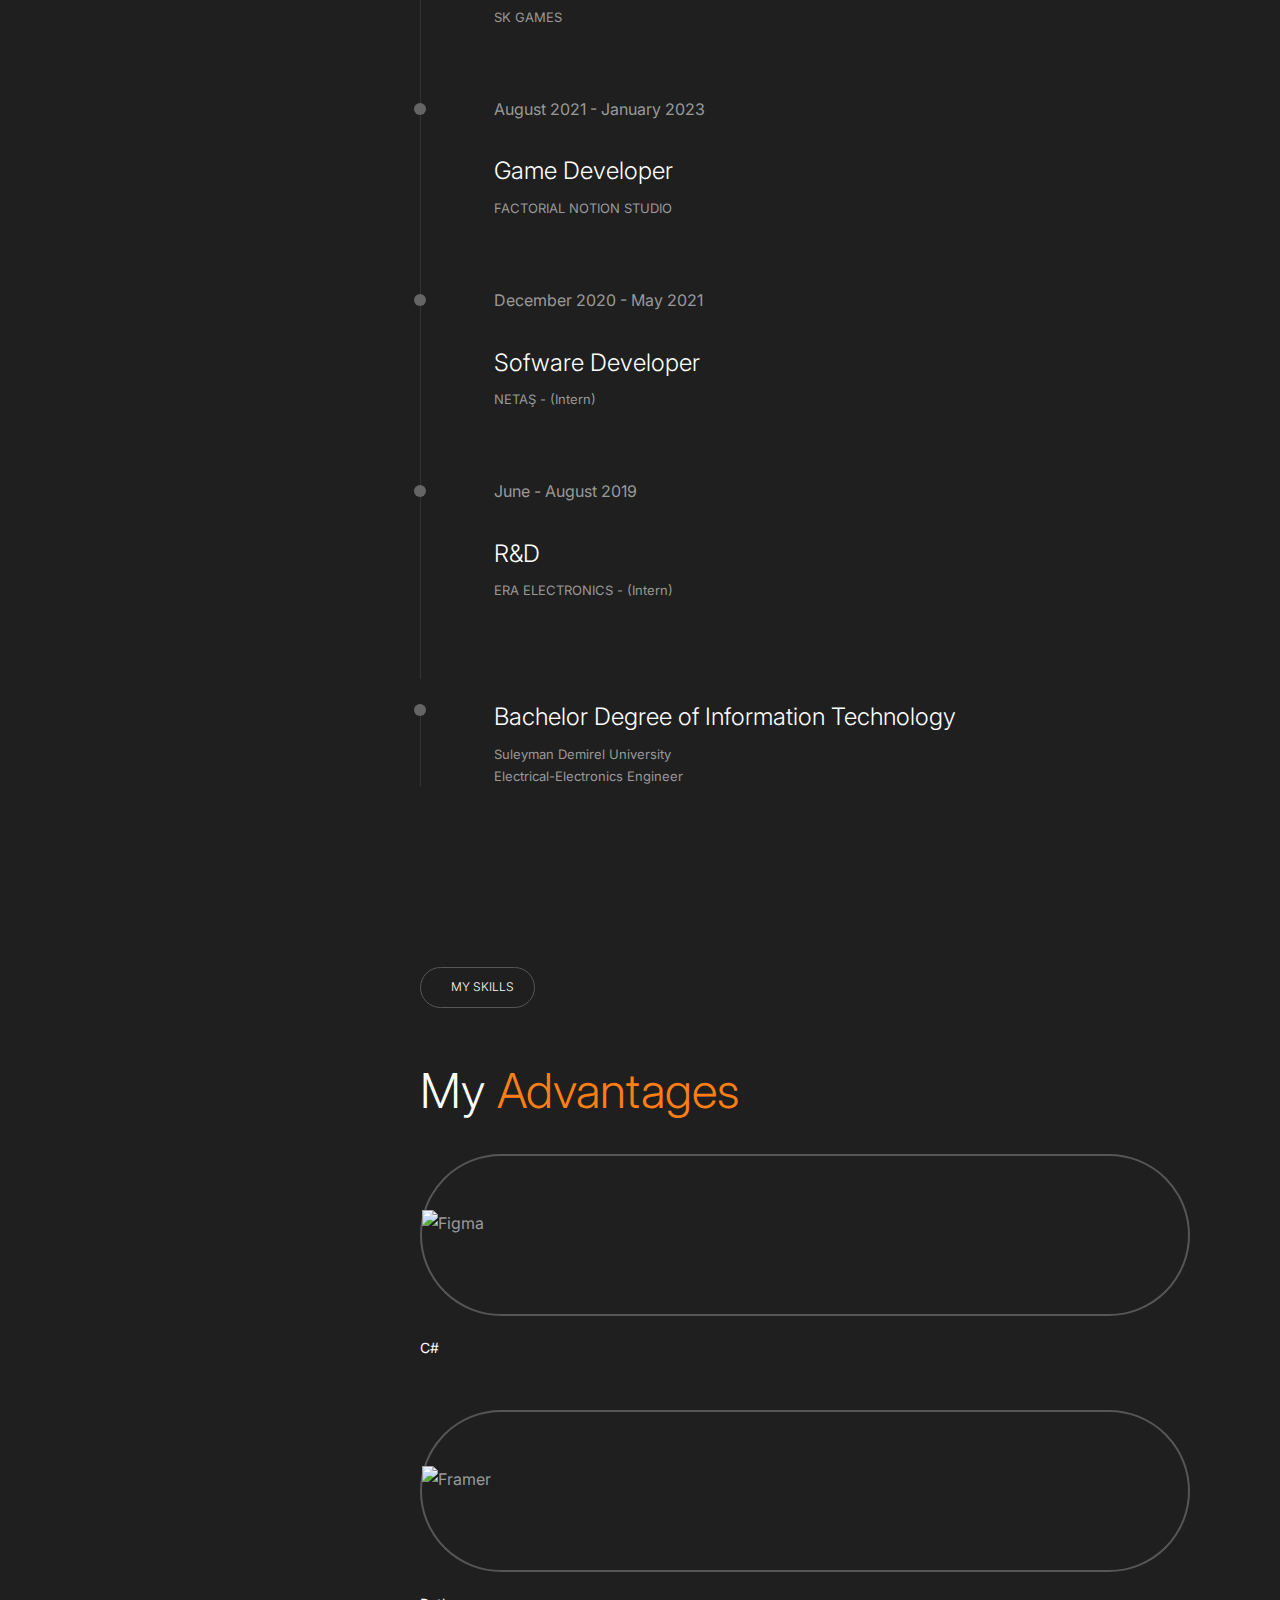
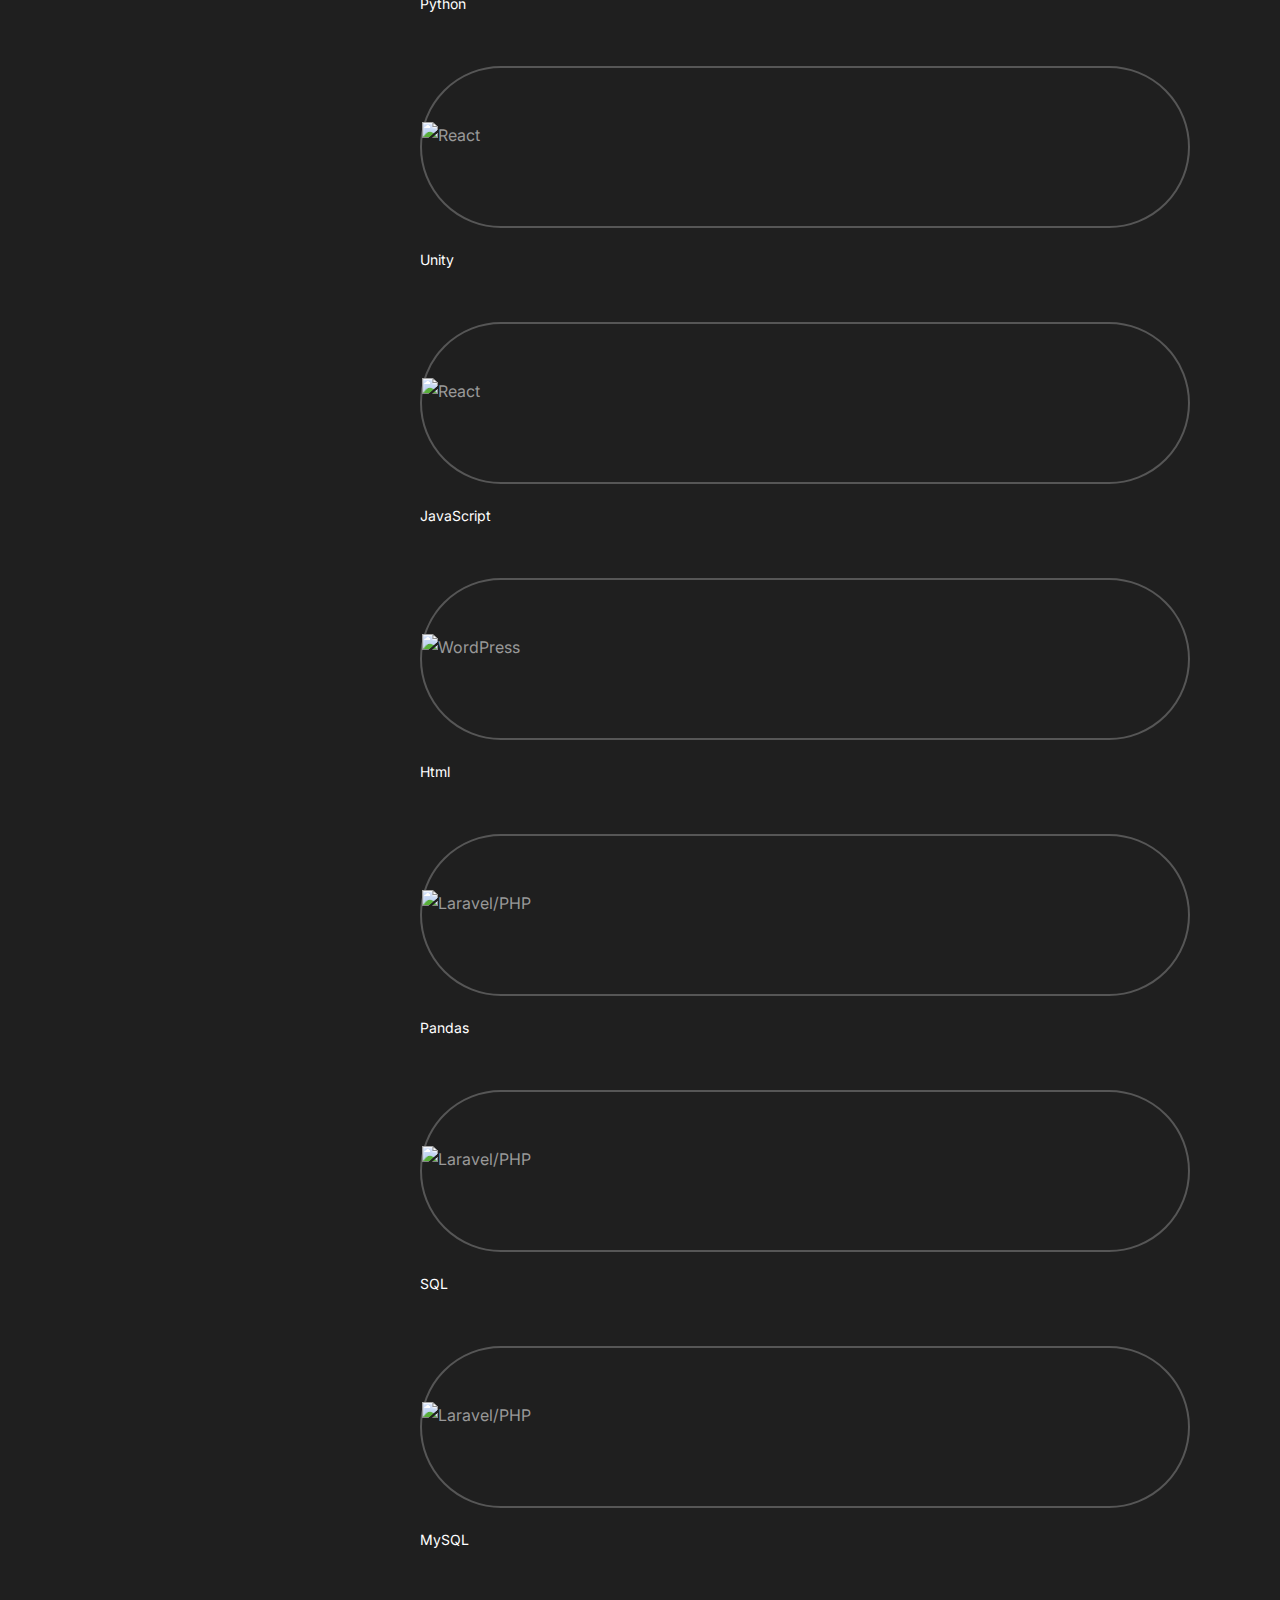
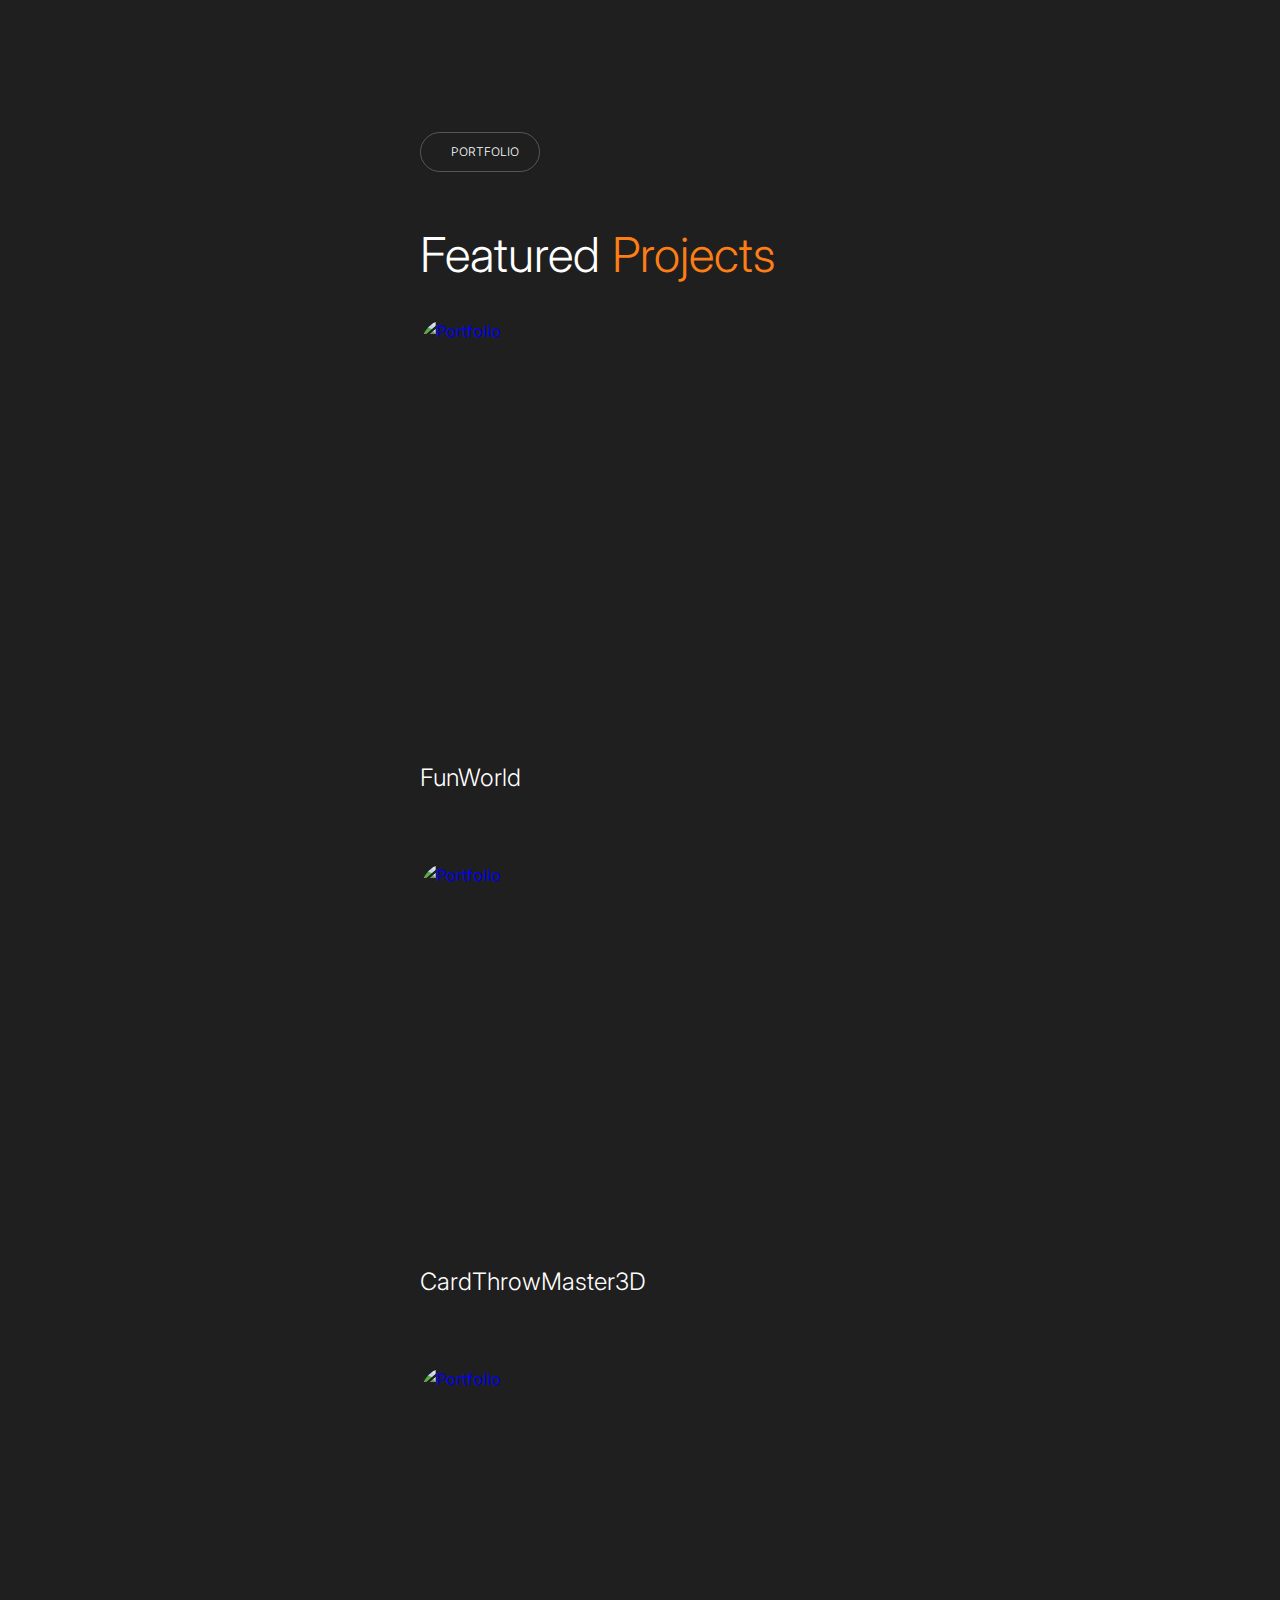
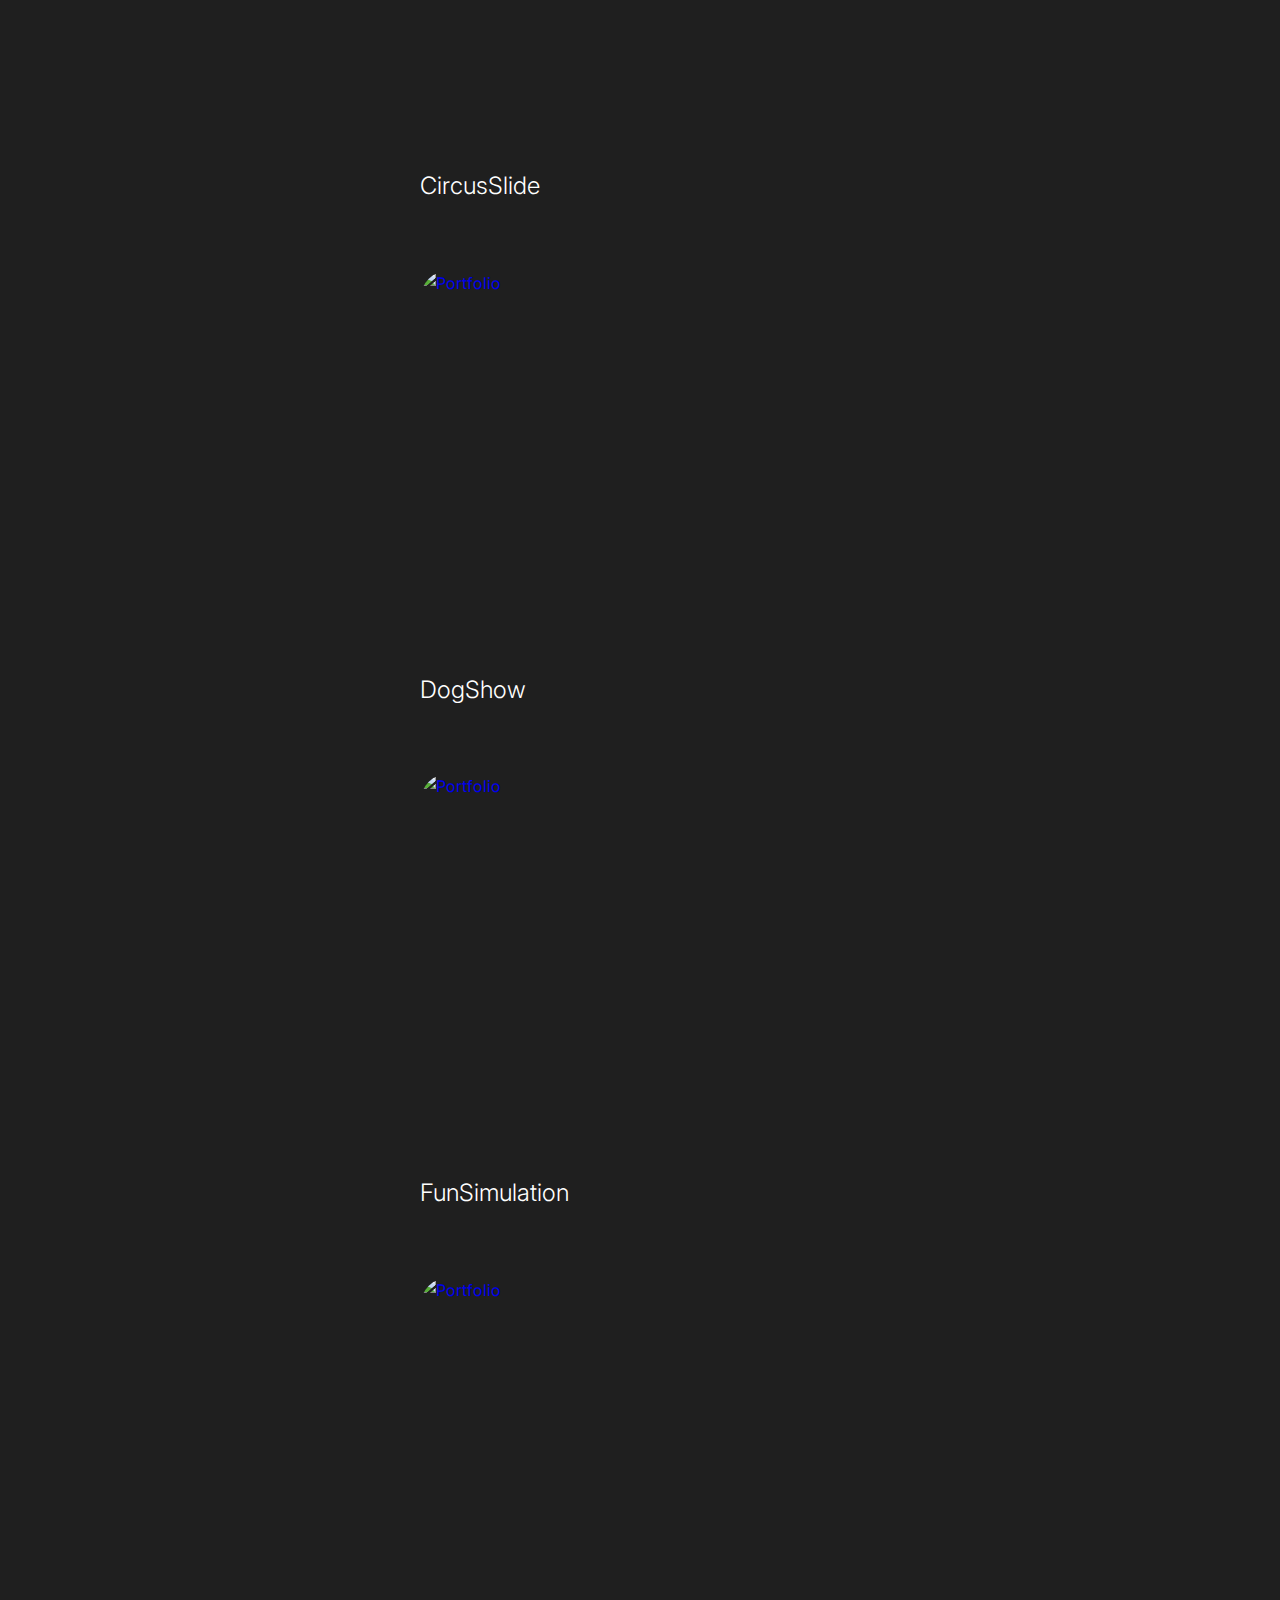
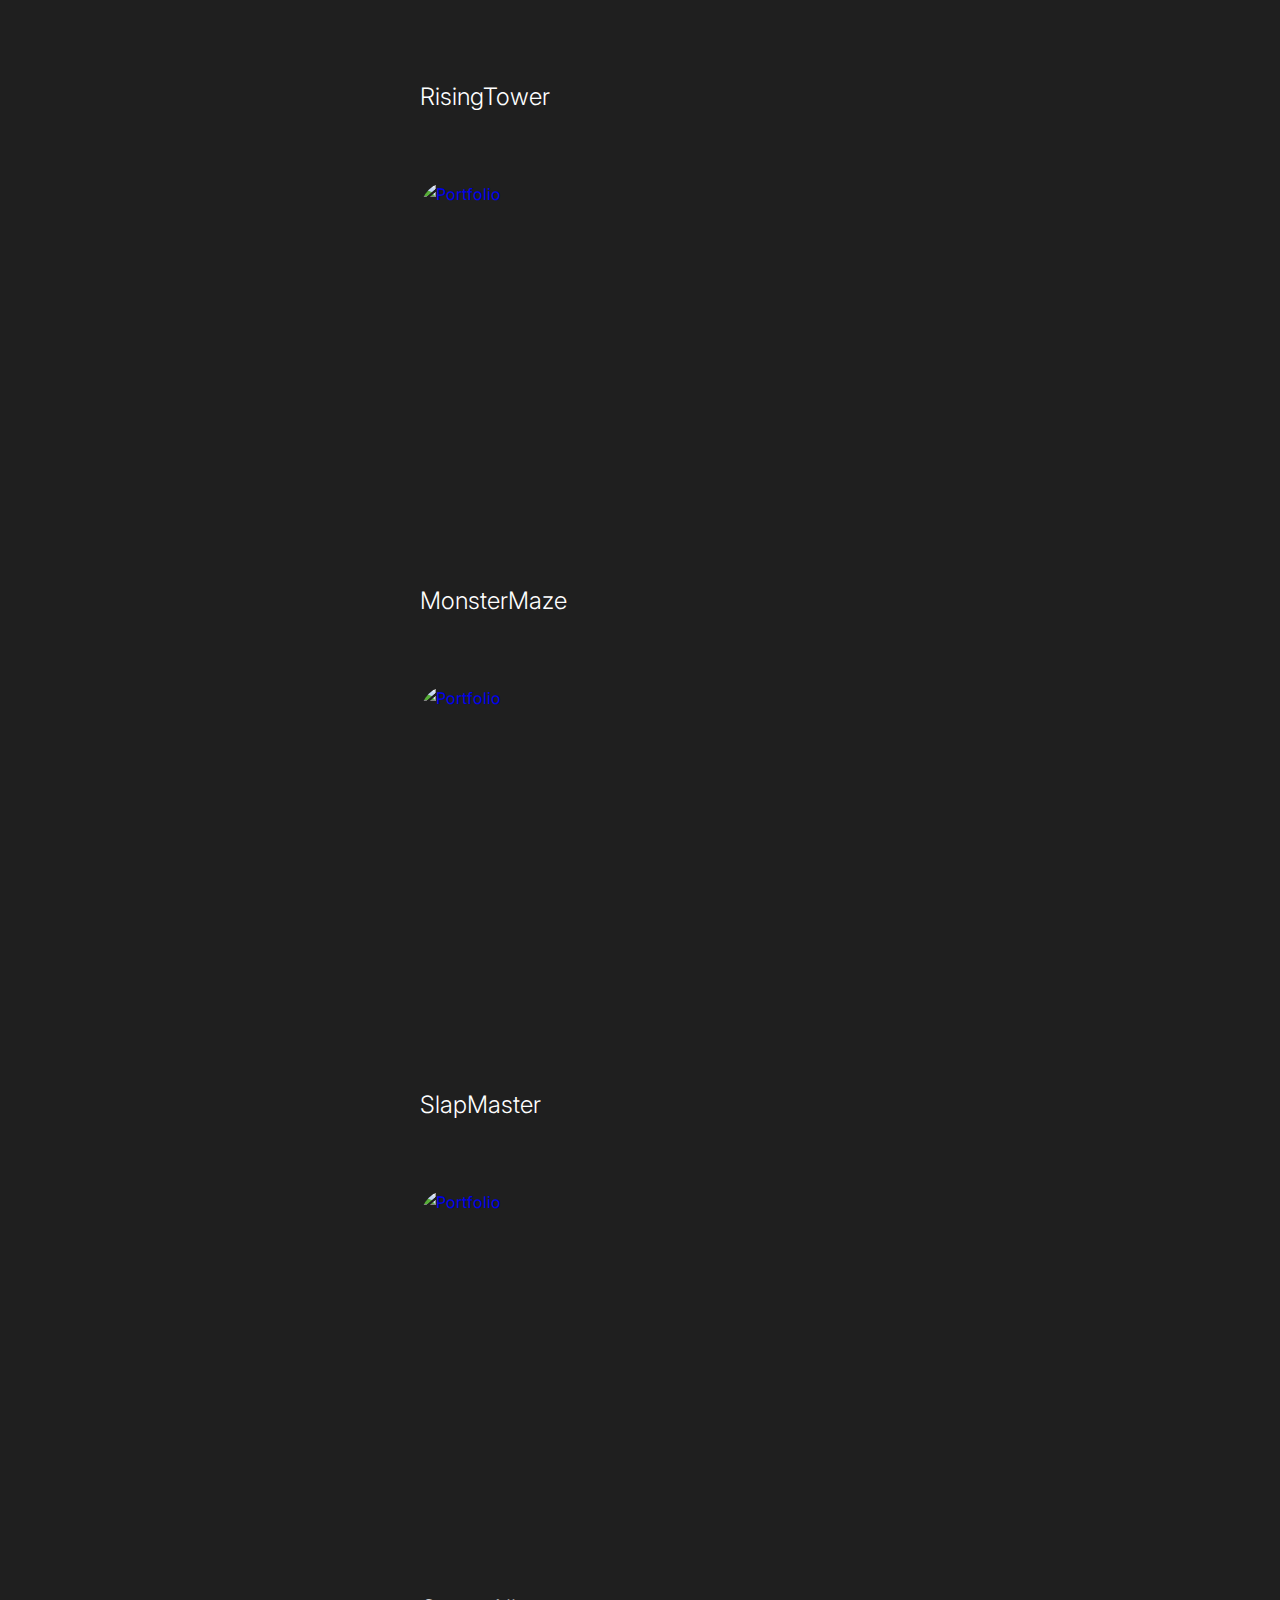
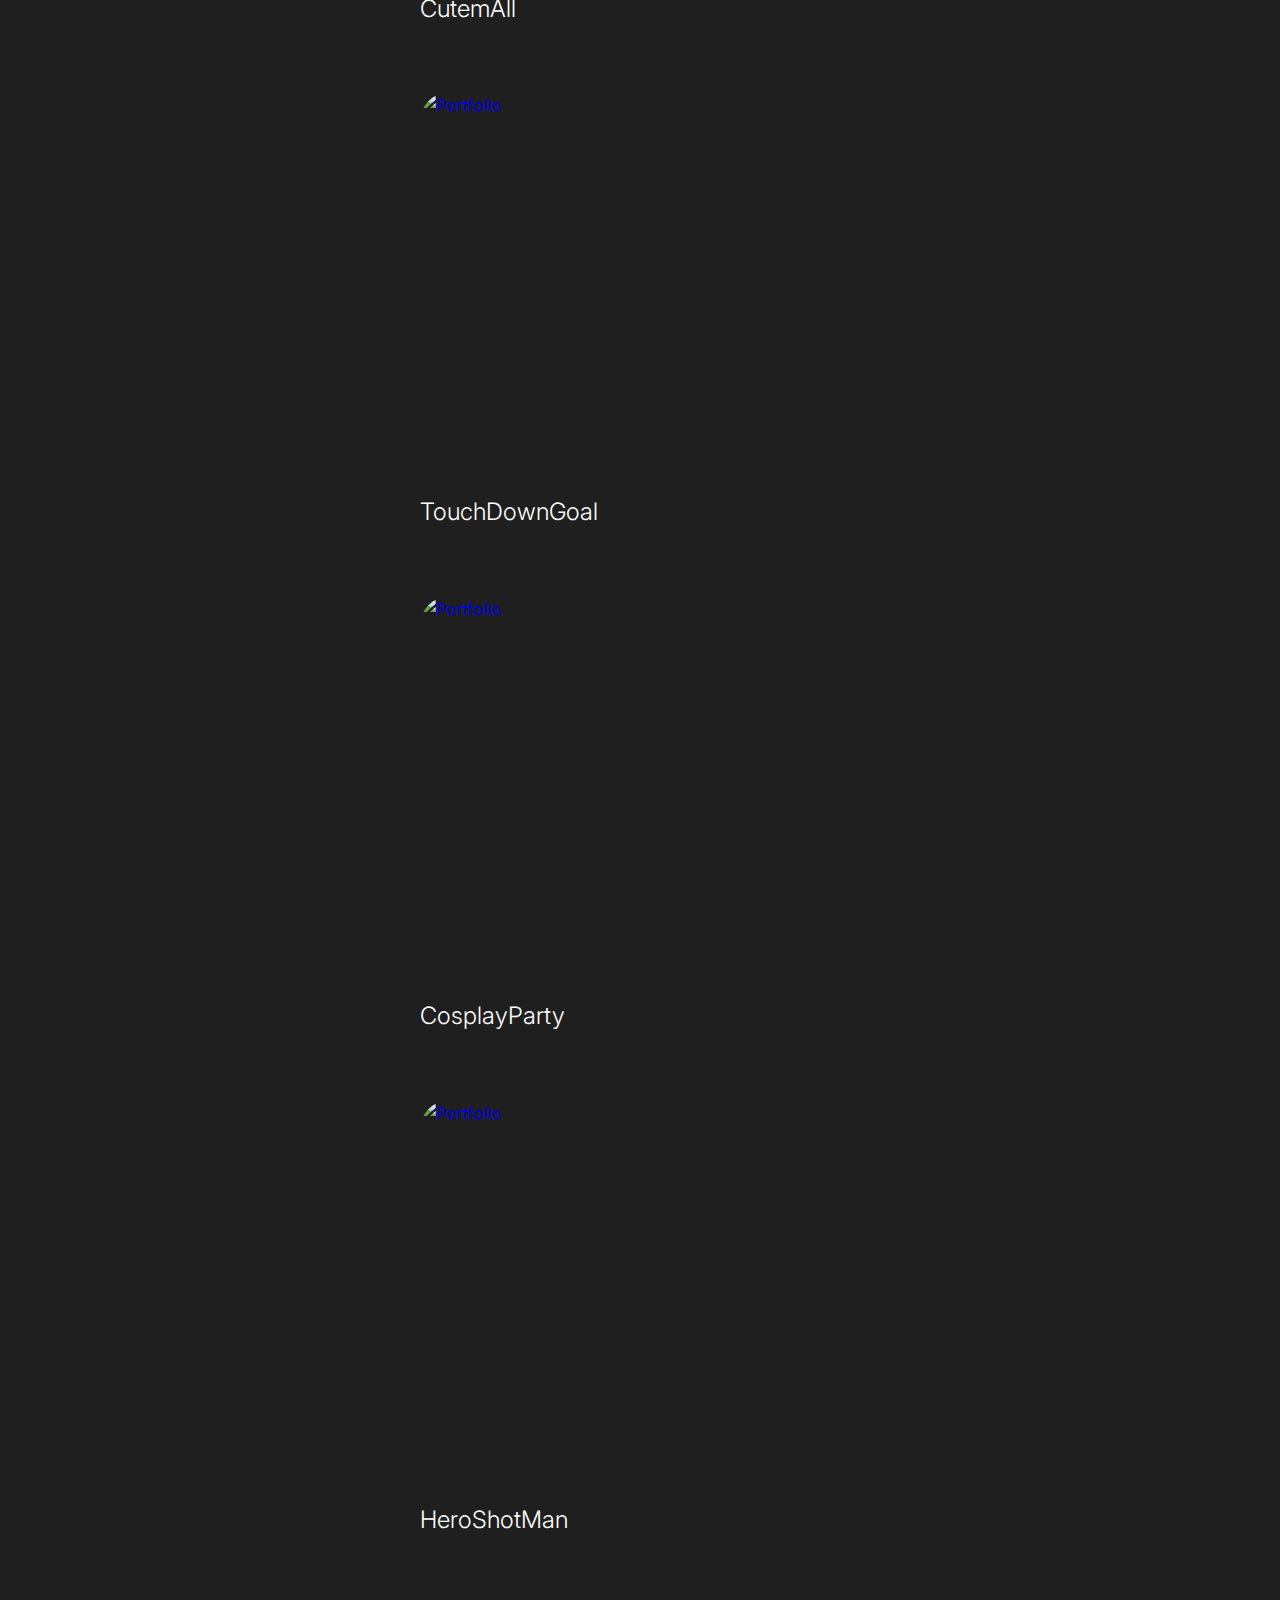
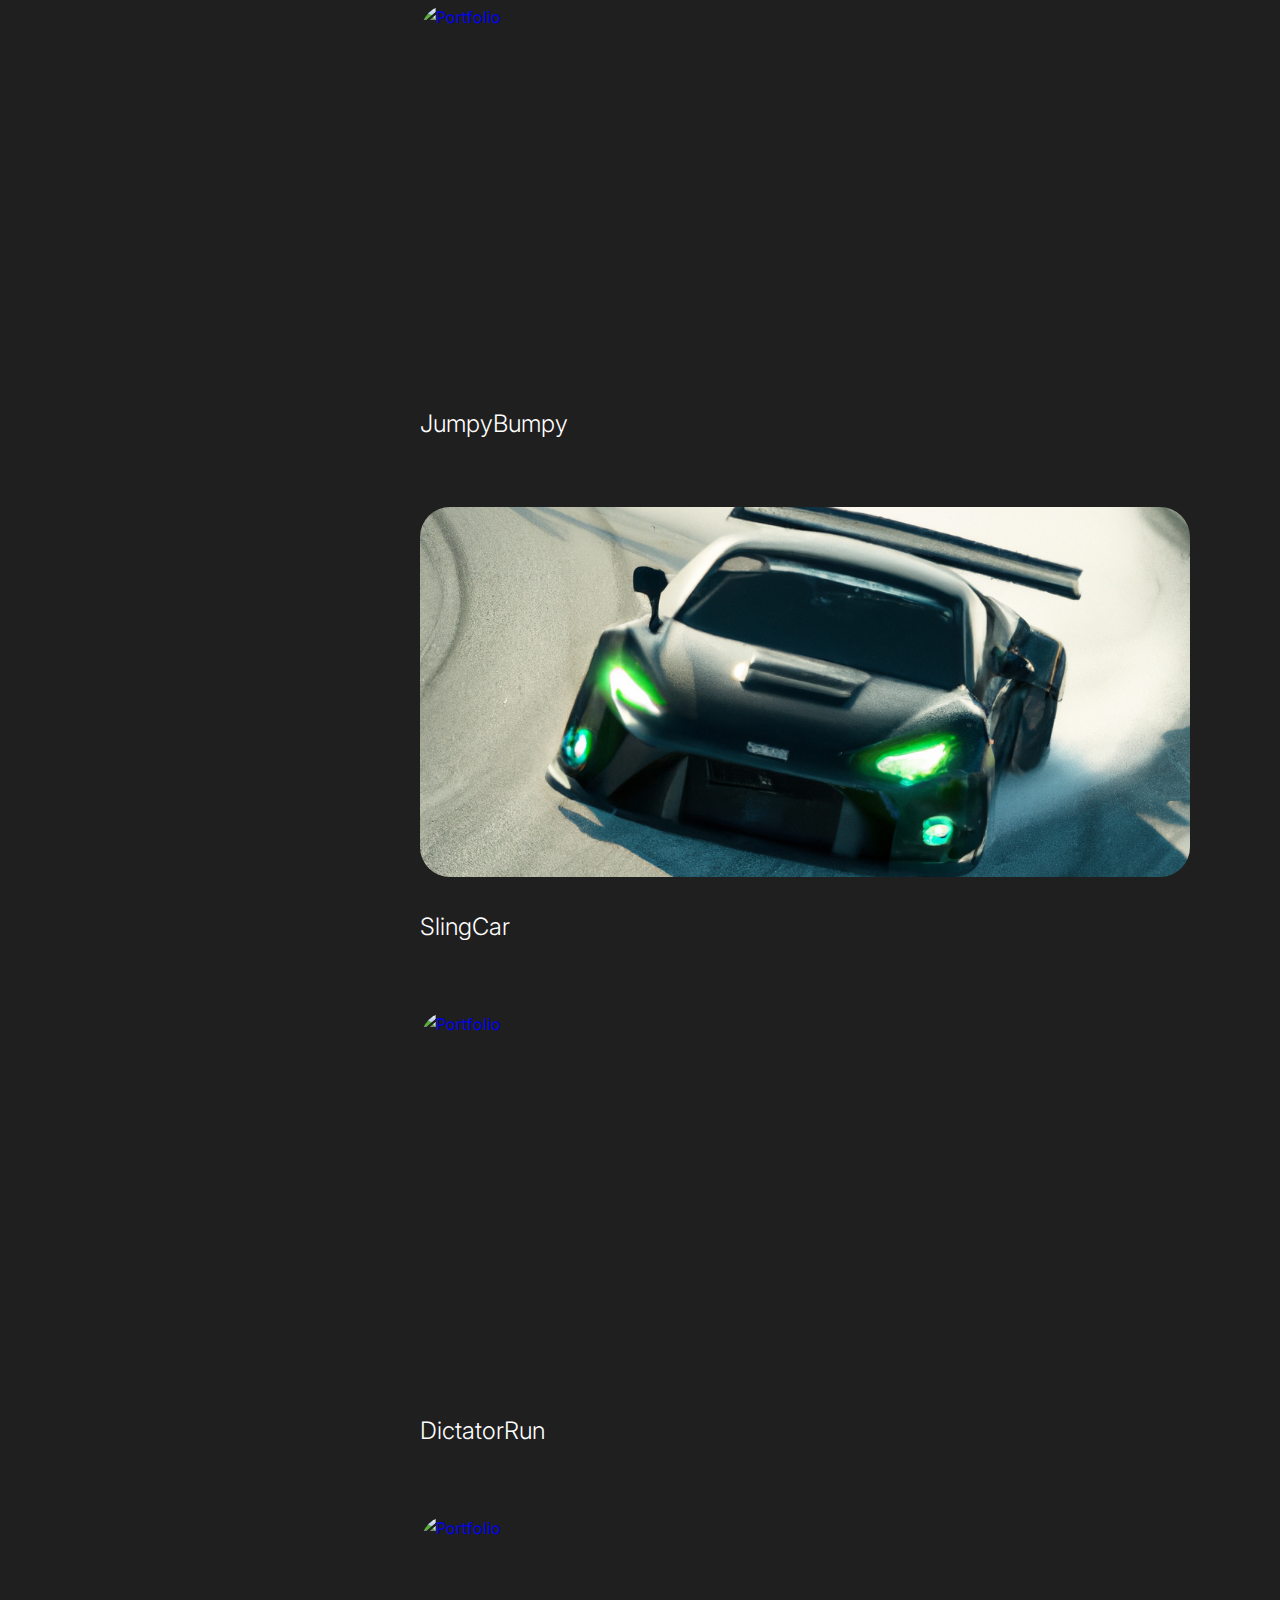
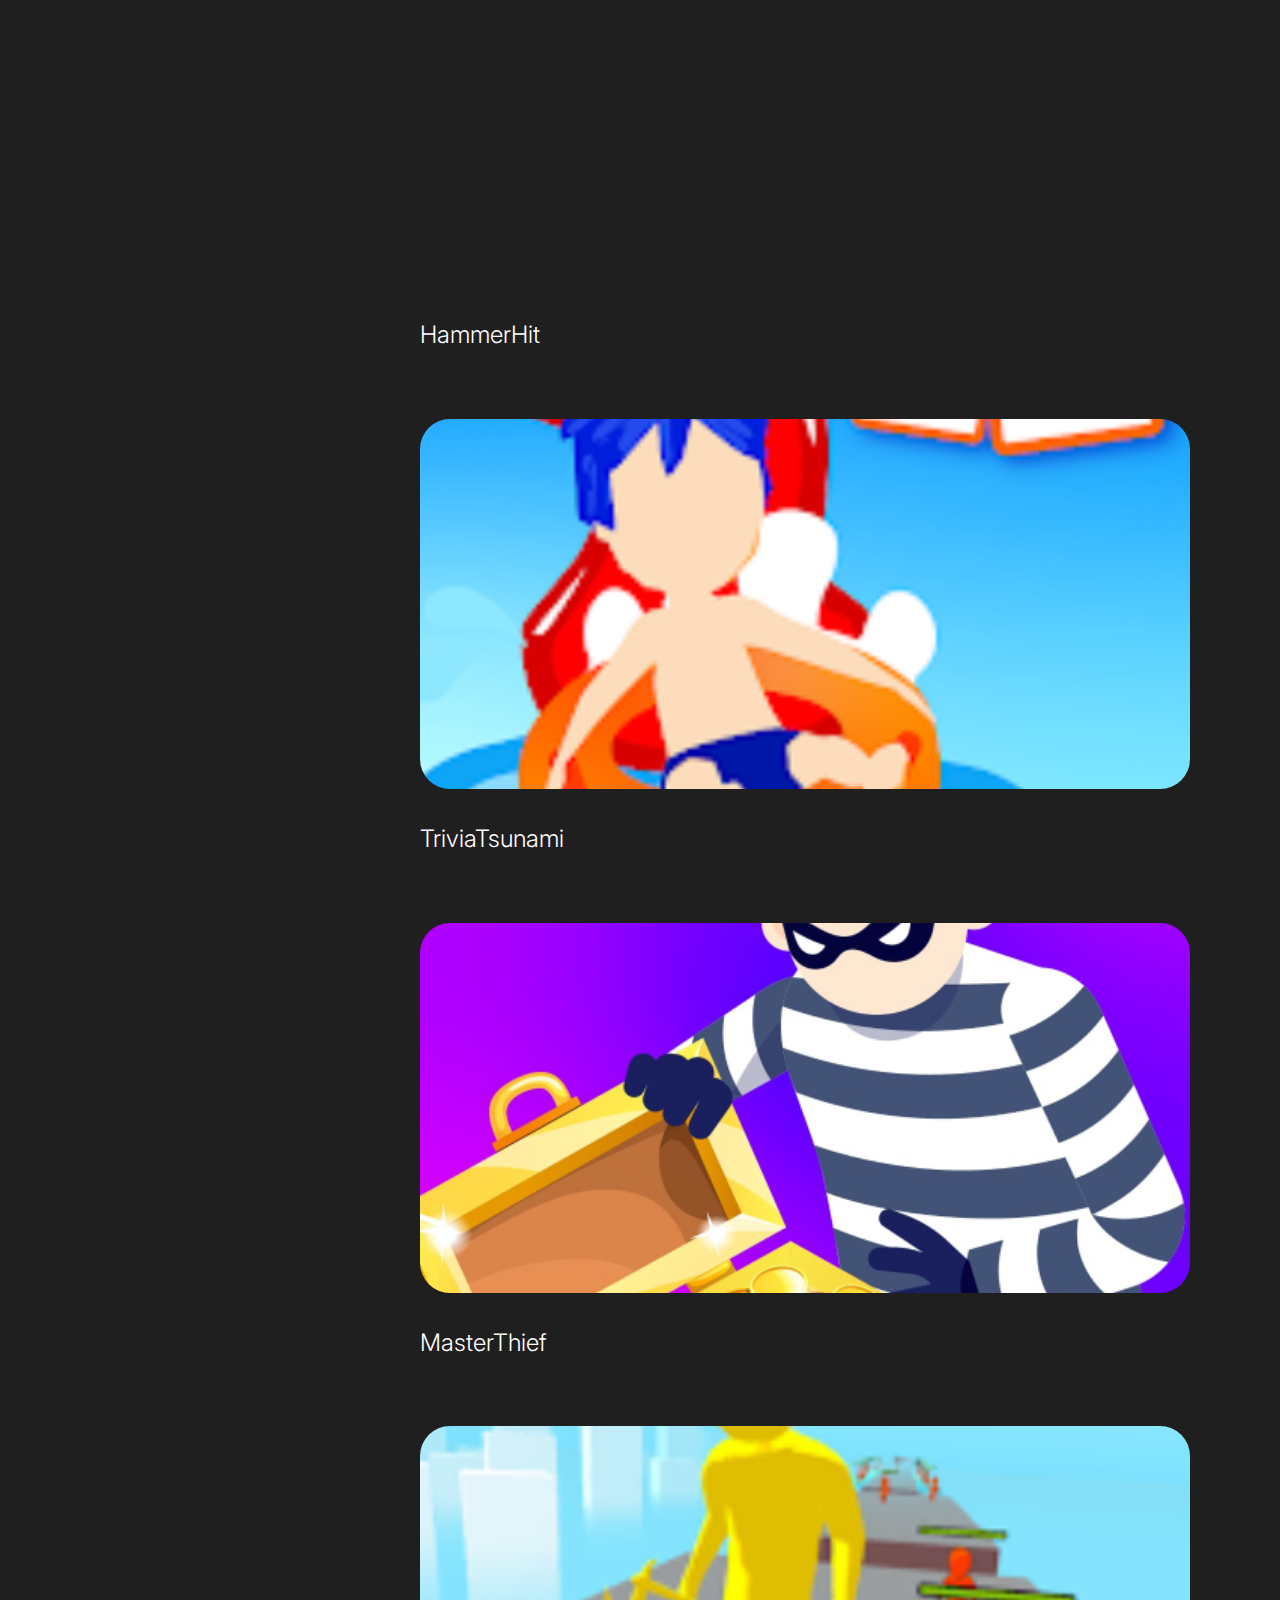
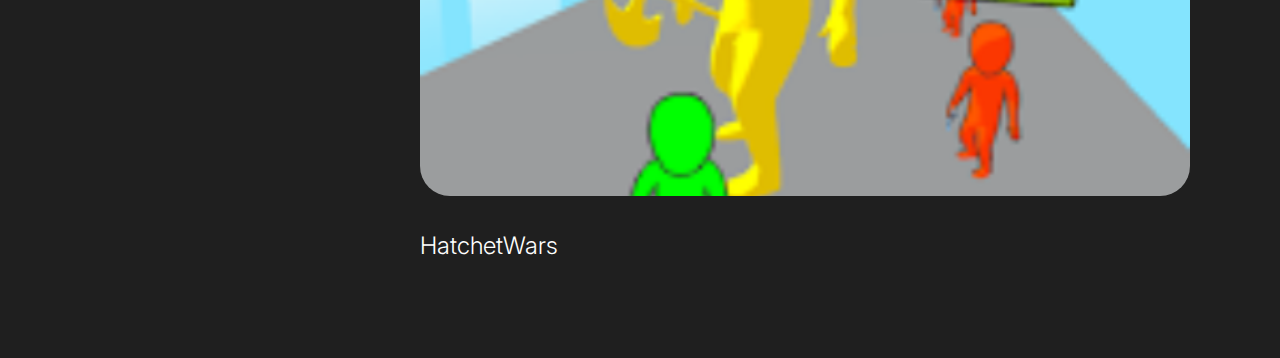
==== commit bec56a75: "update 2" ====
--- a/index.html
+++ b/index.html
@@ -162,9 +162,10 @@
             <a href="https://github.com/akcilahmet"><i class="lab la-github"></i></a>
         </li>
     </ul>
-    <a href="#" class="theme-btn">
+    <a href="mailto:aakcilahmet@gmail.com" class="theme-btn">
         <i class="las la-envelope"></i> Hire Me!
     </a>
+
 </div>
 
 <main class="drake-main">
@@ -192,9 +193,10 @@
                         <a href="https://github.com/akcilahmet"><i class="lab la-github"></i></a>
                     </li>
                 </ul>
-                <a href="#" class="theme-btn">
+                <a href="mailto:aakcilahmet@gmail.com" class="theme-btn">
                     <i class="las la-envelope"></i> Hire Me!
                 </a>
+
             </div>
 
 
@@ -282,7 +284,7 @@
                             <div class="item scroll-animation" data-animation="fade_from_right">
                                 <span class="date"></span>
                                 <h2>Bachelor Degree of Information Technology</h2>
-                                <p>Suleyman Demirel University</p>
+                                <p>Suleyman Demirel University<br> Electrical-Electronics Engineer</p>
                             </div>
                         </div>
 
@@ -403,7 +405,9 @@
                                             <img src="assets/images/portfolio/p-19-funworld.jpg" alt="Portfolio">
                                         </a>
                                     </div>
-                                    <h2><a href="#">FunWorld</a></h2>
+                                    <h2><a data-fancybox data-type="iframe"
+                                           data-src="https://www.youtube.com/embed/otCSh1_6zy0"
+                                           href="javascript:void(0);">FunWorld</a></h2>
                                 </div>
                             </div>
 
@@ -416,7 +420,9 @@
                                             <img src="assets/images/portfolio/p-20-cardthrowlogo.png" alt="Portfolio">
                                         </a>
                                     </div>
-                                    <h2><a href="#">CardThrowMaster3D</a></h2>
+                                    <h2><a  data-fancybox data-type="iframe"
+                                           data-src="https://www.youtube.com/embed/B5hgzHfYLuo"
+                                           href="javascript:void(0);">CardThrowMaster3D</a></h2>
                                 </div>
                             </div>
 
@@ -442,7 +448,9 @@
                                             <img src="assets/images/portfolio/p-16-dogshowlogo.png" alt="Portfolio">
                                         </a>
                                     </div>
-                                    <h2><a href="#">DogShow</a></h2>
+                                    <h2><a data-fancybox data-type="iframe"
+                                           data-src="https://www.youtube.com/embed/a4peNvUgtEM"
+                                           href="javascript:void(0);">DogShow</a></h2>
                                 </div>
                             </div>
 
@@ -455,7 +463,9 @@
                                             <img src="assets/images/portfolio/p-15-planplaylogo.png" alt="Portfolio">
                                         </a>
                                     </div>
-                                    <h2><a href="#">FunSimulation</a></h2>
+                                    <h2><a data-fancybox data-type="iframe"
+                                           data-src="https://www.youtube.com/embed/6LYYxbasQZc"
+                                           href="javascript:void(0);">FunSimulation</a></h2>
                                 </div>
                             </div>
 
@@ -468,7 +478,9 @@
                                             <img src="assets/images/portfolio/p-14-risigntowericon.png" alt="Portfolio">
                                         </a>
                                     </div>
-                                    <h2><a href="#">RisingTower</a></h2>
+                                    <h2><a data-fancybox data-type="iframe"
+                                           data-src="https://www.youtube.com/embed/VqEmzQdsFgQ"
+                                           href="javascript:void(0);">RisingTower</a></h2>
                                 </div>
                             </div>
 
@@ -481,7 +493,9 @@
                                             <img src="assets/images/portfolio/p-13-monsterMaze.png" alt="Portfolio">
                                         </a>
                                     </div>
-                                    <h2><a href="#">MonsterMaze</a></h2>
+                                    <h2><a data-fancybox data-type="iframe"
+                                           data-src="https://www.youtube.com/embed/kwfoGa2H1Mk"
+                                           href="javascript:void(0);">MonsterMaze</a></h2>
                                 </div>
                             </div>
 
@@ -494,7 +508,9 @@
                                             <img src="assets/images/portfolio/p12-slapmastericon.png" alt="Portfolio">
                                         </a>
                                     </div>
-                                    <h2><a href="#">SlapMaster</a></h2>
+                                    <h2><a data-fancybox data-type="iframe"
+                                           data-src="https://www.youtube.com/embed/poRvD4mg0Eg"
+                                           href="javascript:void(0);">SlapMaster</a></h2>
                                 </div>
                             </div>
 
@@ -507,7 +523,9 @@
                                             <img src="assets/images/portfolio/p11-Cut'emAll.png" alt="Portfolio">
                                         </a>
                                     </div>
-                                    <h2><a href="#">CutemAll</a></h2>
+                                    <h2><a data-fancybox data-type="iframe"
+                                           data-src="https://www.youtube.com/embed/XoOqKfuruBQ"
+                                           href="javascript:void(0);">CutemAll</a></h2>
                                 </div>
                             </div>
 
@@ -520,7 +538,9 @@
                                             <img src="assets/images/portfolio/p10-TouchDownGoal.png" alt="Portfolio">
                                         </a>
                                     </div>
-                                    <h2><a href="#">TouchDownGoal</a></h2>
+                                    <h2><a data-fancybox data-type="iframe"
+                                           data-src="https://www.youtube.com/embed/GAFS0sSiG0M"
+                                           href="javascript:void(0);">TouchDownGoal</a></h2>
                                 </div>
                             </div>
 
@@ -533,7 +553,9 @@
                                             <img src="assets/images/portfolio/p-09-Cosplayparty.png" alt="Portfolio">
                                         </a>
                                     </div>
-                                    <h2><a href="#">CosplayParty</a></h2>
+                                    <h2><a data-fancybox data-type="iframe"
+                                           data-src="https://www.youtube.com/embed/i3-FQNhrWfk"
+                                           href="javascript:void(0);">CosplayParty</a></h2>
                                 </div>
                             </div>
 
@@ -547,7 +569,9 @@
                                             <img src="assets/images/portfolio/p-08-heroShotMan-.png" alt="Portfolio">
                                         </a>
                                     </div>
-                                    <h2><a href="#">HeroShotMan</a></h2>
+                                    <h2><a data-fancybox data-type="iframe"
+                                           data-src="https://www.youtube.com/embed/MNayLYvjpWI"
+                                           href="javascript:void(0);">HeroShotMan</a></h2>
                                 </div>
                             </div>
 
@@ -560,7 +584,9 @@
                                             <img src="assets/images/portfolio/p-07-jumpbumpylogo.png" alt="Portfolio">
                                         </a>
                                     </div>
-                                    <h2><a href="#">JumpyBumpy</a></h2>
+                                    <h2><a data-fancybox data-type="iframe"
+                                           data-src="https://www.youtube.com/embed/RzJBcj2nxEk"
+                                           href="javascript:void(0);">JumpyBumpy</a></h2>
                                 </div>
                             </div>
 
@@ -573,7 +599,9 @@
                                             <img src="assets/images/portfolio/p-17-Slingcar.png" alt="Portfolio">
                                         </a>
                                     </div>
-                                    <h2><a href="#">SlingCar</a></h2>
+                                    <h2><a data-fancybox data-type="iframe"
+                                           data-src="https://www.youtube.com/embed/LvTtVr4J2FY"
+                                           href="javascript:void(0);">SlingCar</a></h2>
                                 </div>
                             </div>
 
@@ -587,7 +615,9 @@
                                             <img src="assets/images/portfolio/p-06-DictatorRun.png" alt="Portfolio">
                                         </a>
                                     </div>
-                                    <h2><a href="#">DictatorRun</a></h2>
+                                    <h2><a data-fancybox data-type="iframe"
+                                           data-src="https://www.youtube.com/embed/UmXVomIkRmo"
+                                           href="javascript:void(0);">DictatorRun</a></h2>
                                 </div>
                             </div>
 
@@ -601,7 +631,9 @@
                                             <img src="assets/images/portfolio/p-05-colorHammer.png" alt="Portfolio">
                                         </a>
                                     </div>
-                                    <h2><a href="#">HammerHit</a></h2>
+                                    <h2><a data-fancybox data-type="iframe"
+                                           data-src="https://www.youtube.com/embed/AUw43sEa6jc"
+                                           href="javascript:void(0);">HammerHit</a></h2>
                                 </div>
                             </div>
 
@@ -614,7 +646,9 @@
                                             <img src="assets/images/portfolio/p-03-Trivia-Tsunami.png" alt="Portfolio">
                                         </a>
                                     </div>
-                                    <h2><a href="#">TriviaTsunami</a></h2>
+                                    <h2><a data-fancybox data-type="iframe"
+                                           data-src="https://www.youtube.com/embed/L-0iVTWFzXY"
+                                           href="javascript:void(0);">TriviaTsunami</a></h2>
                                 </div>
                             </div>
 
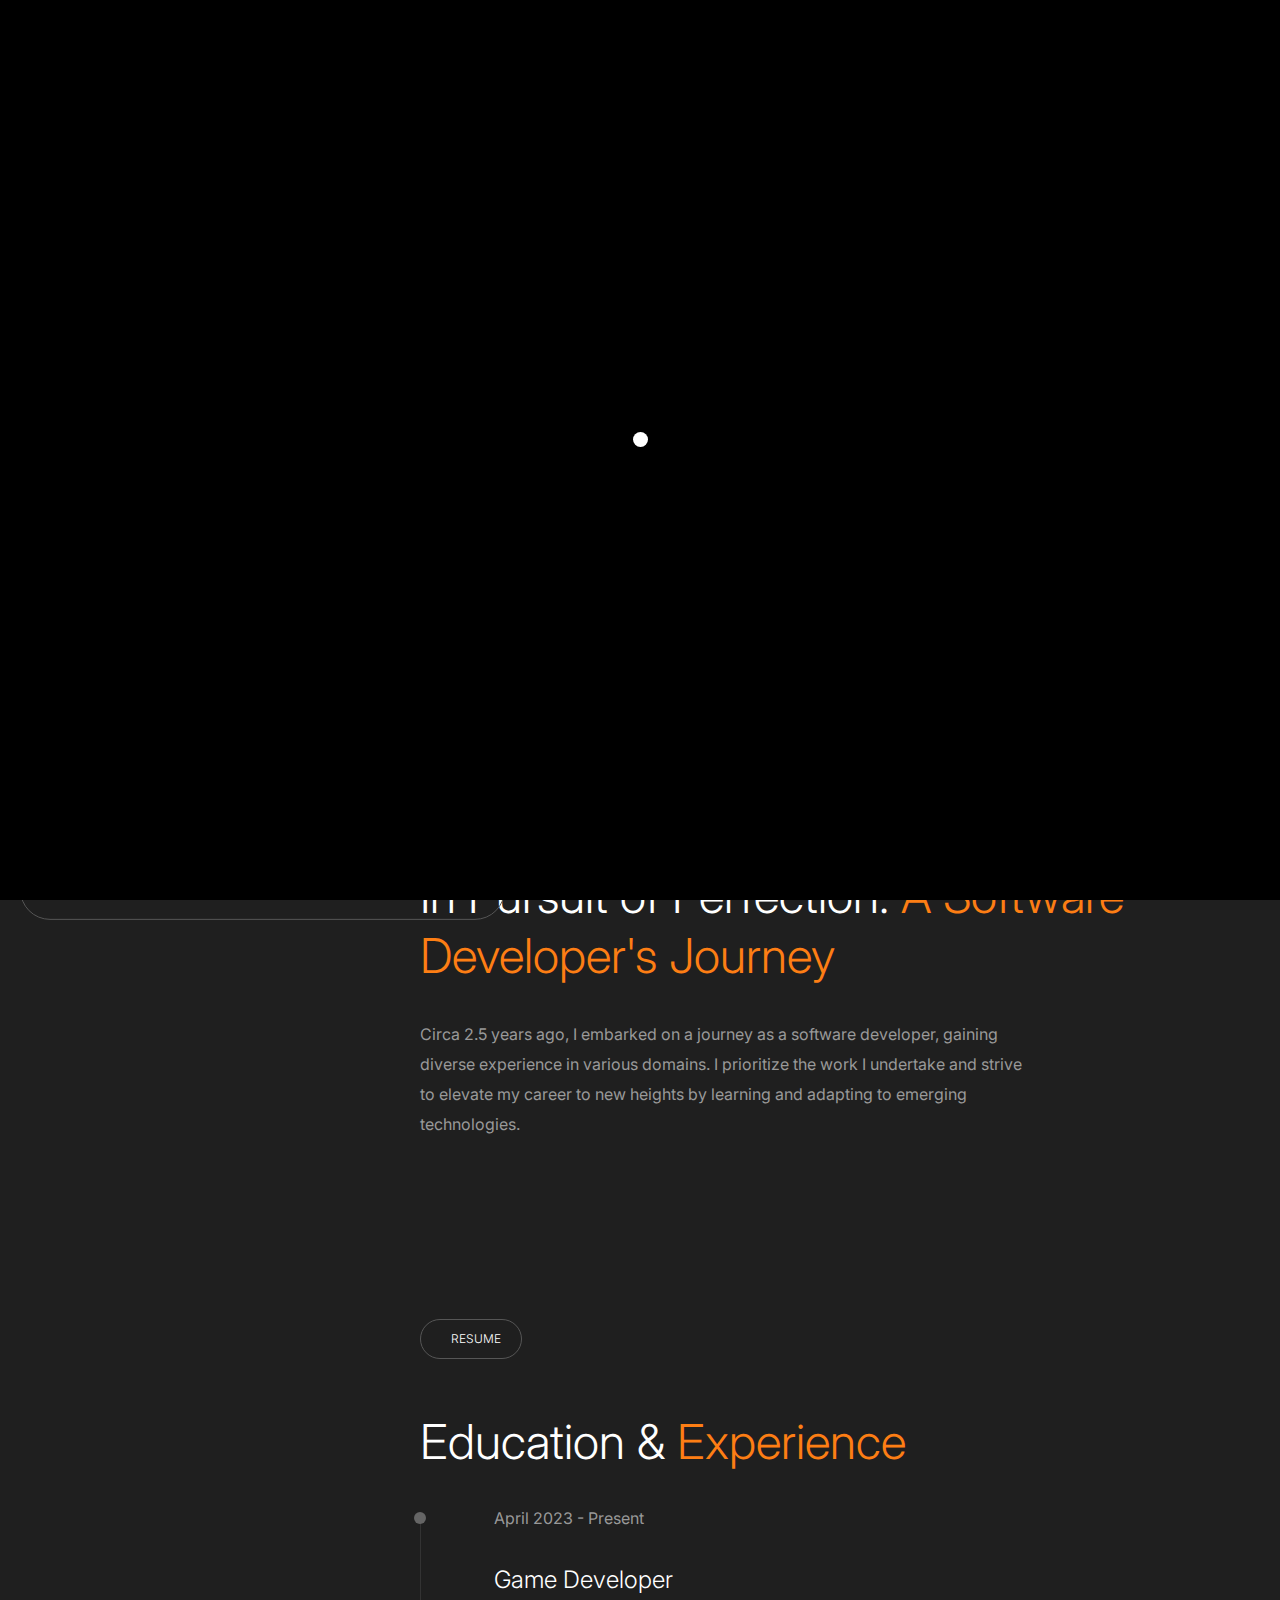
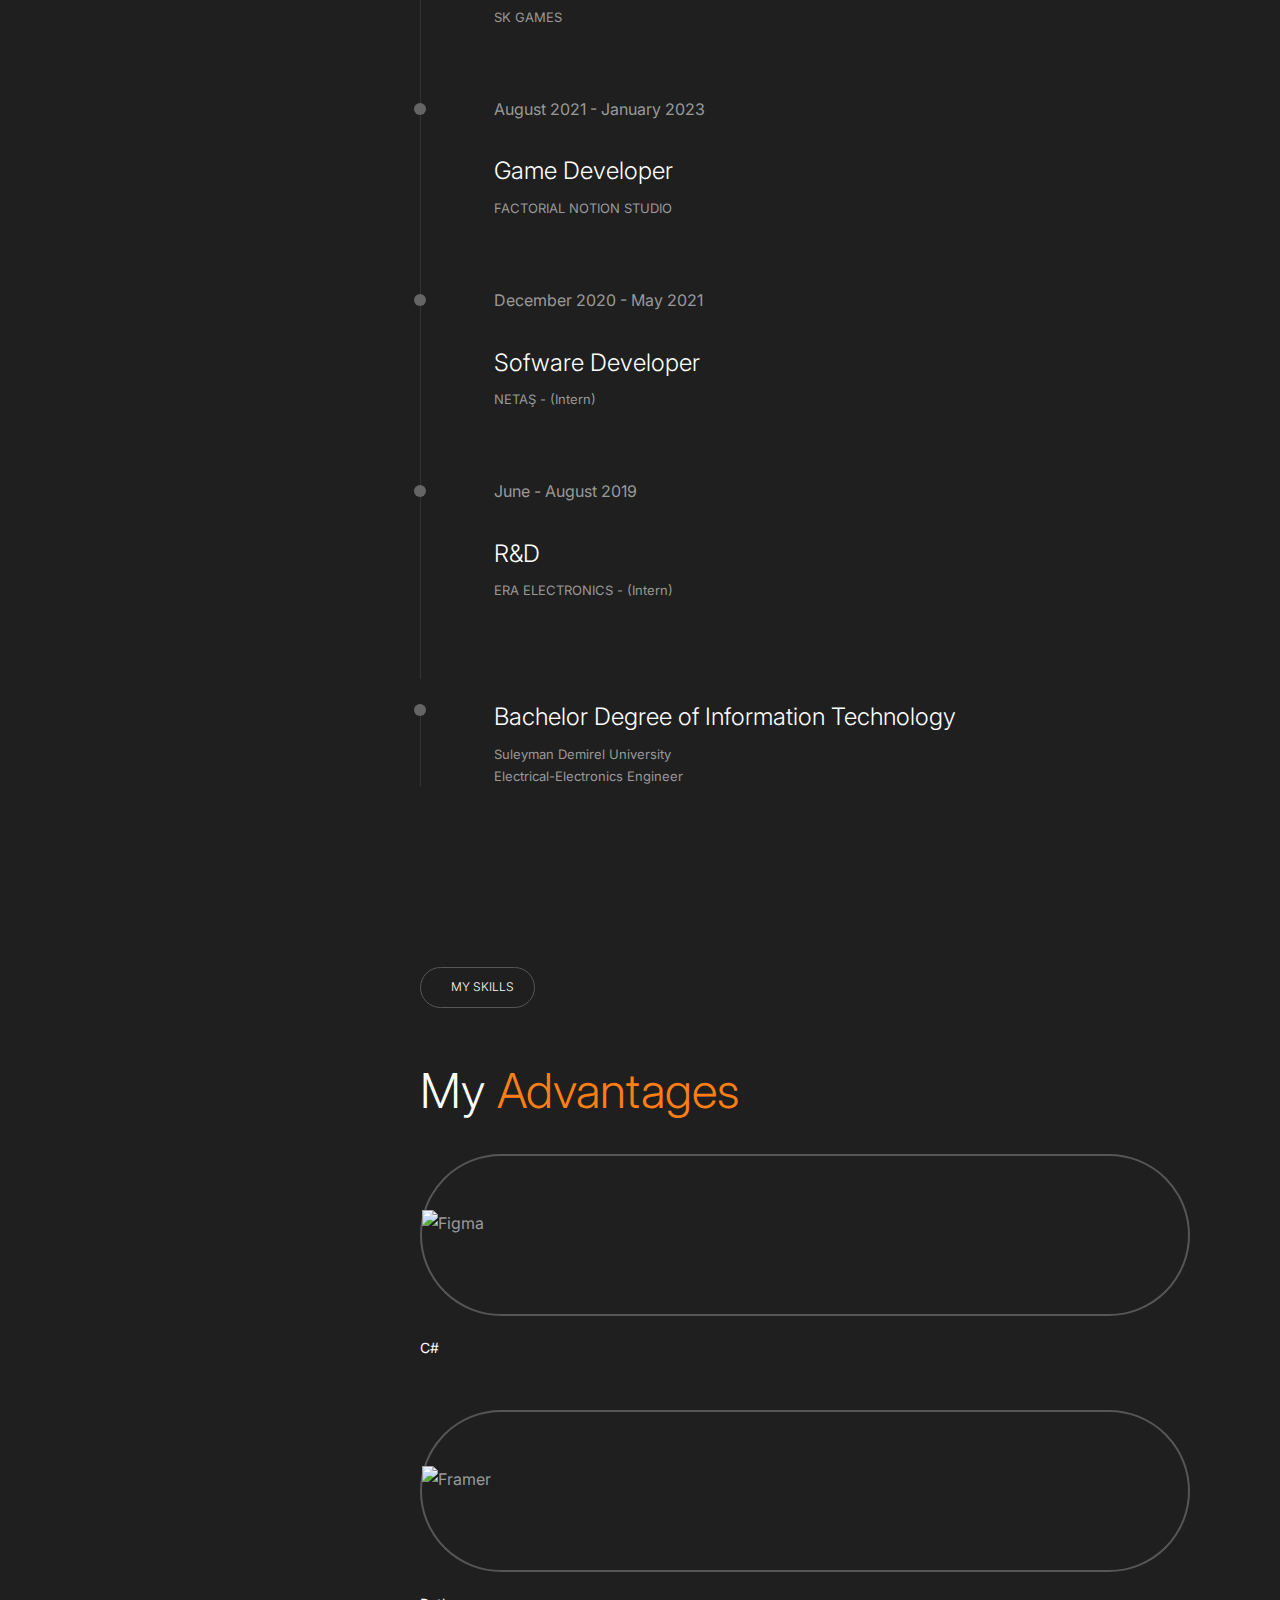
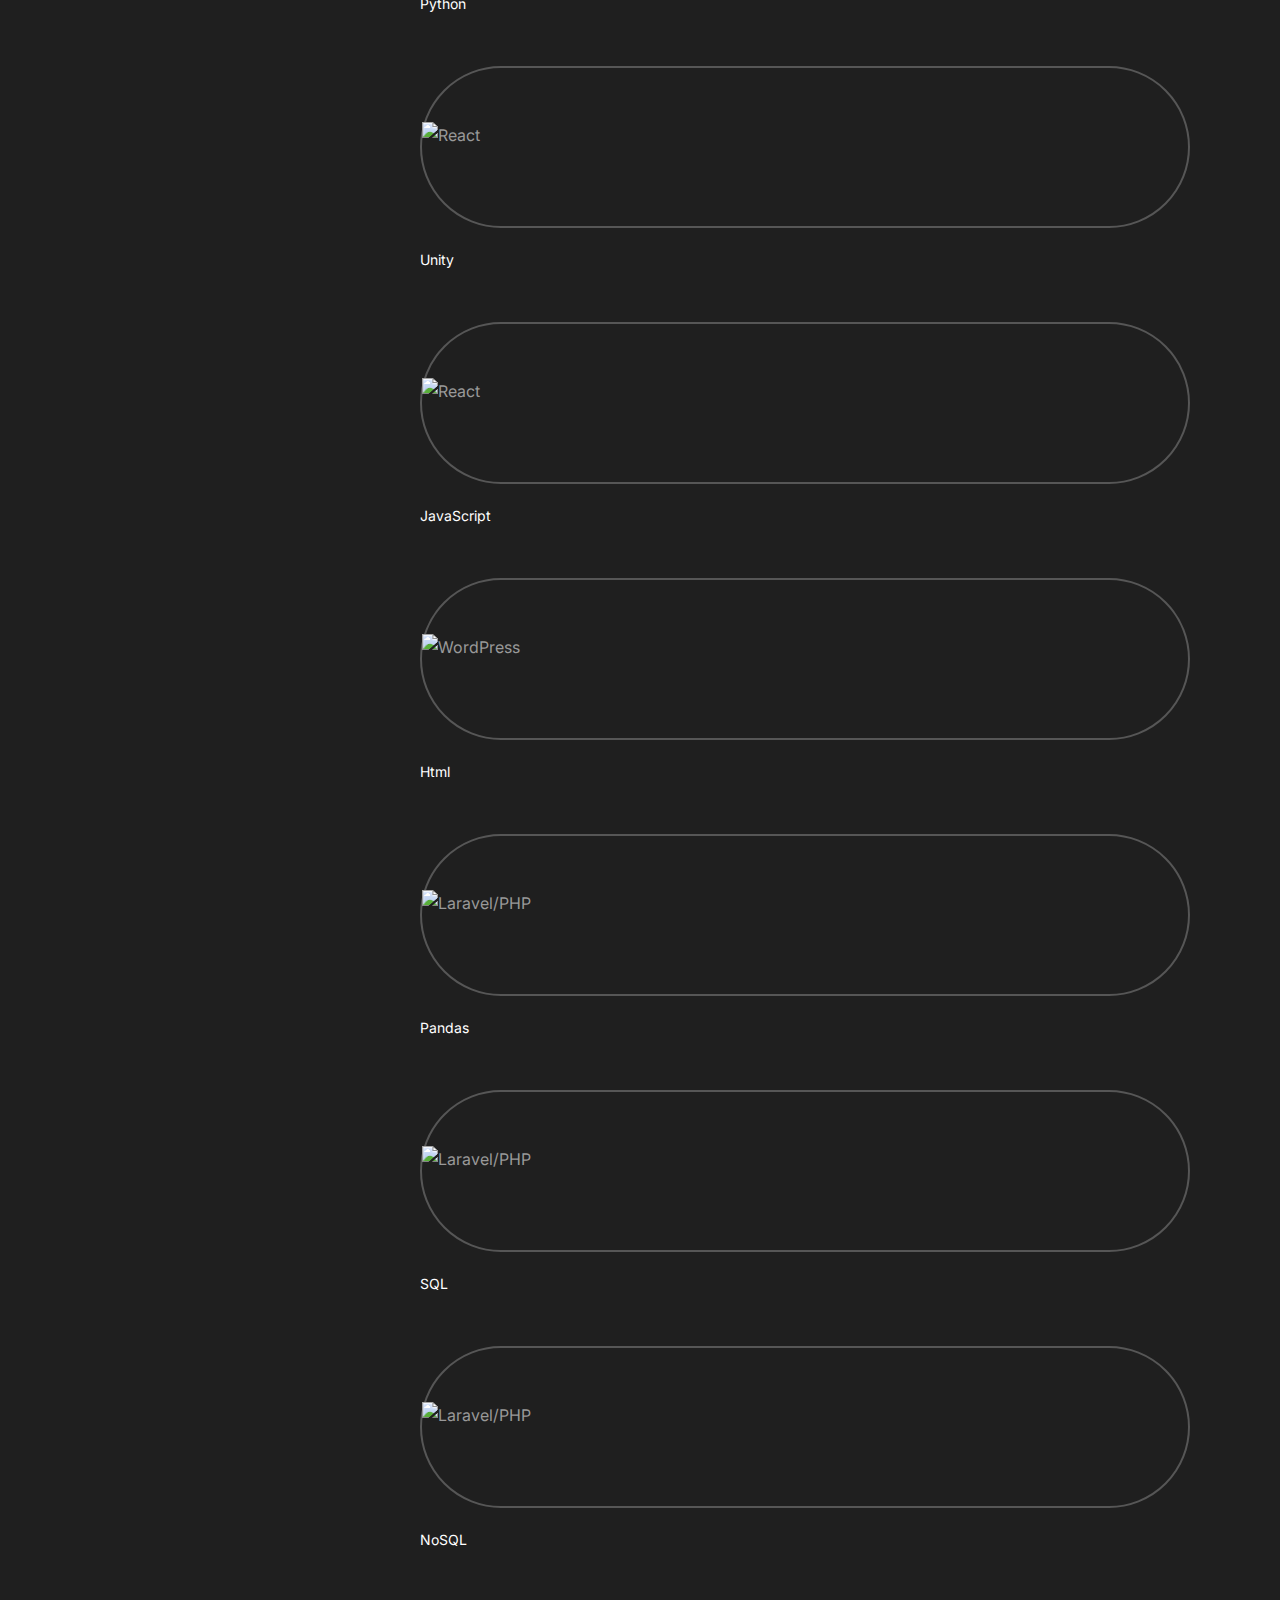
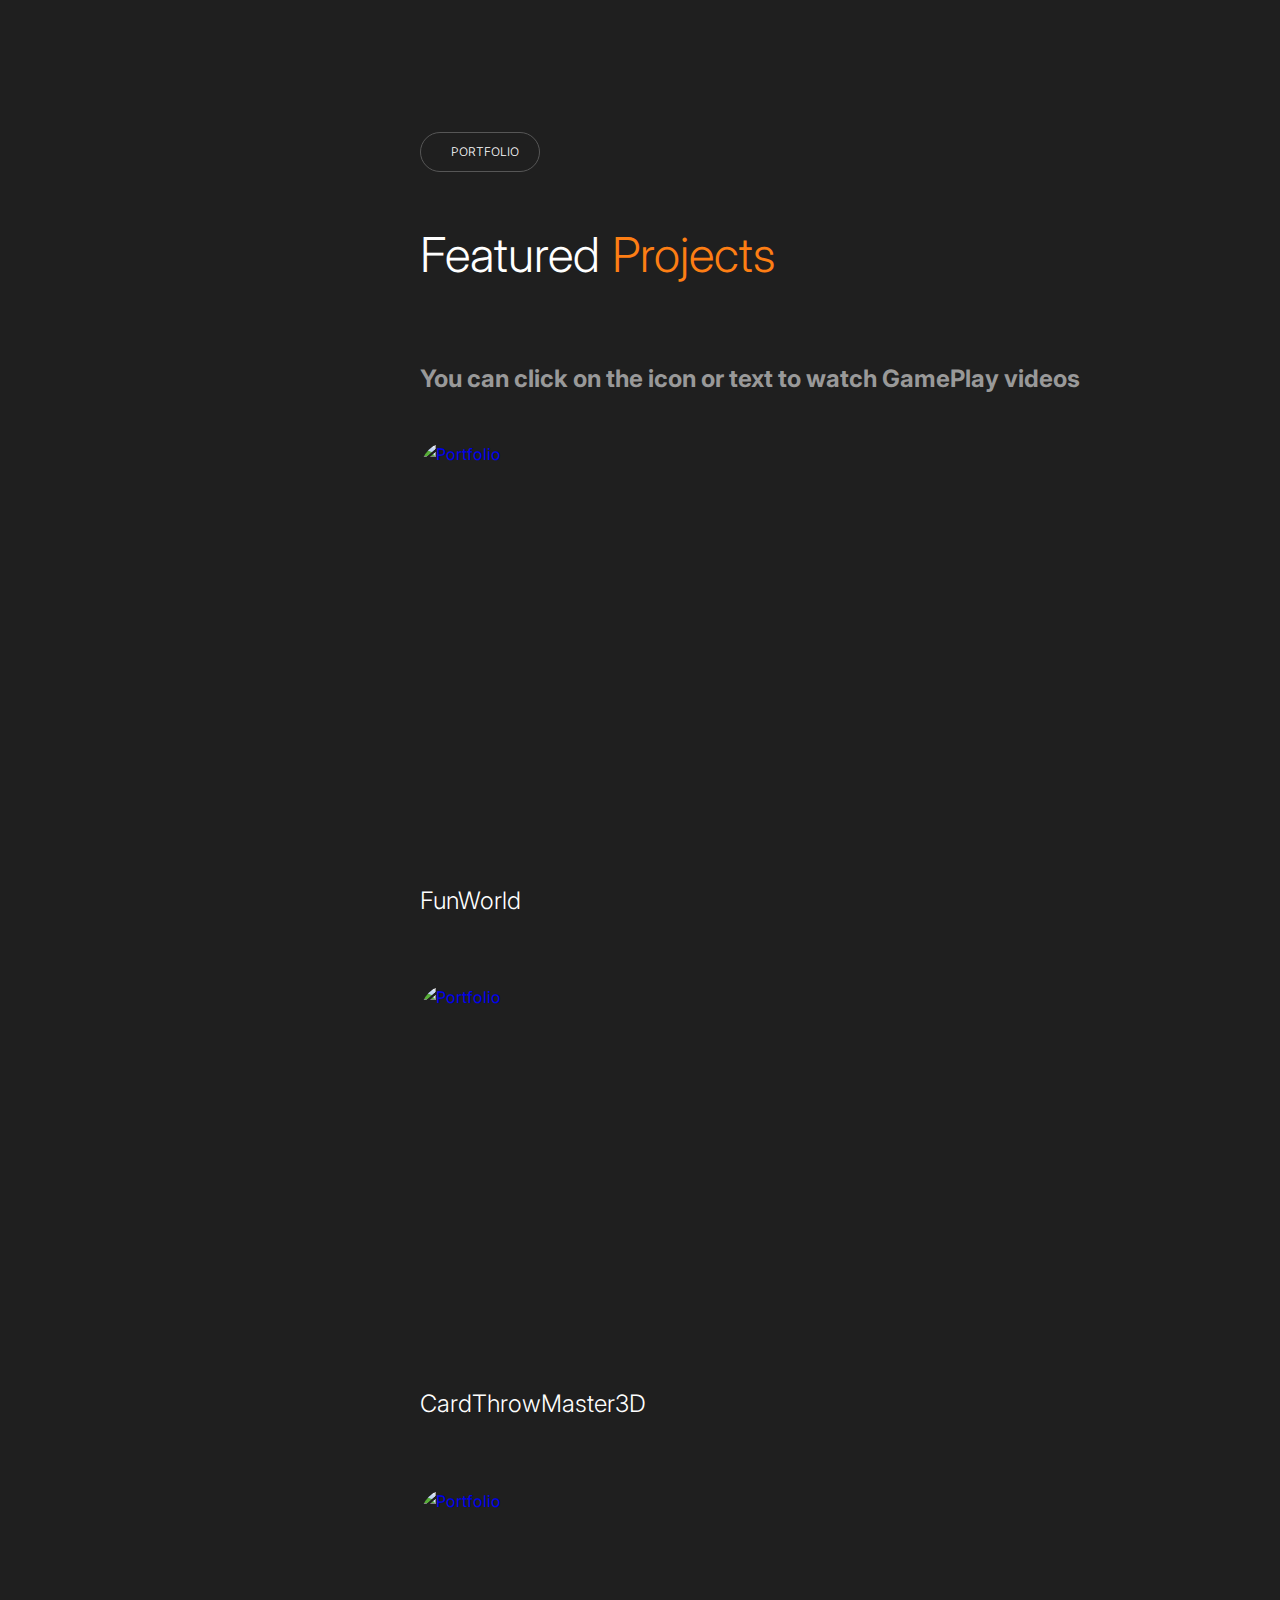
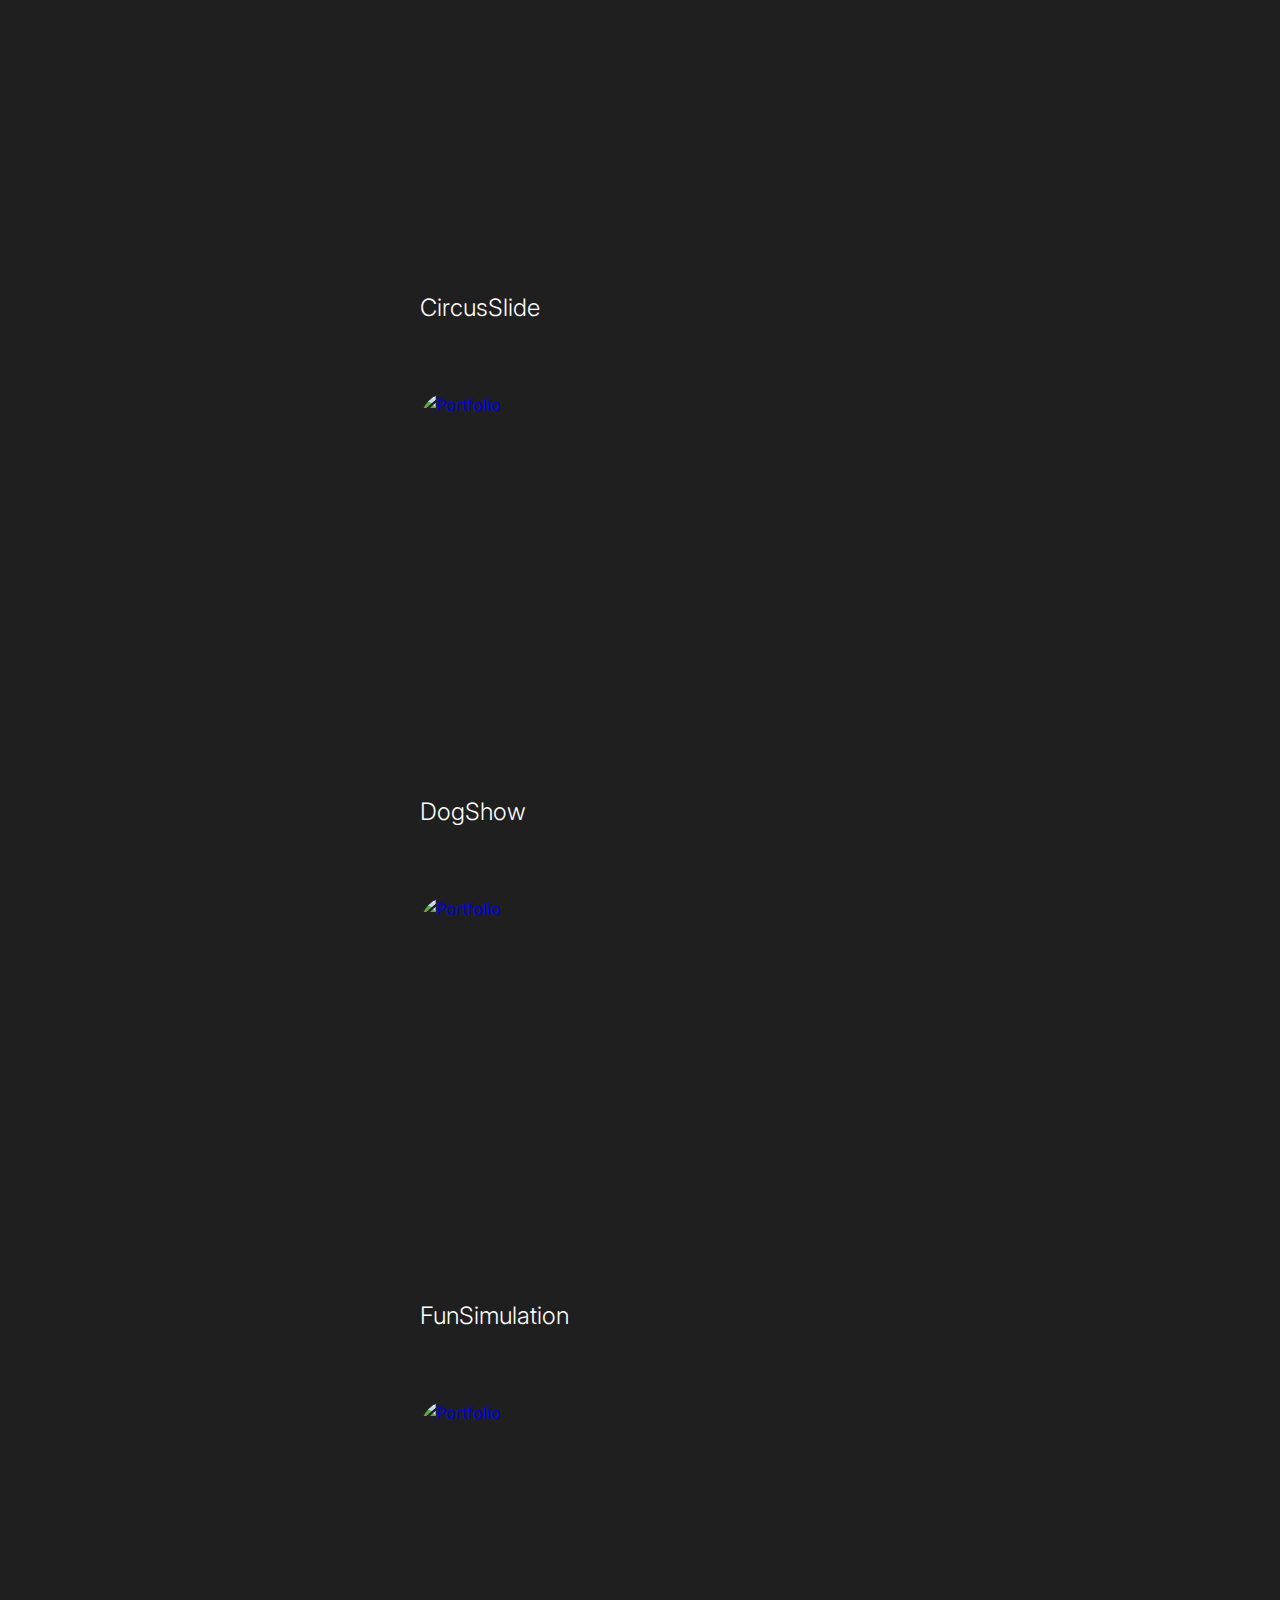
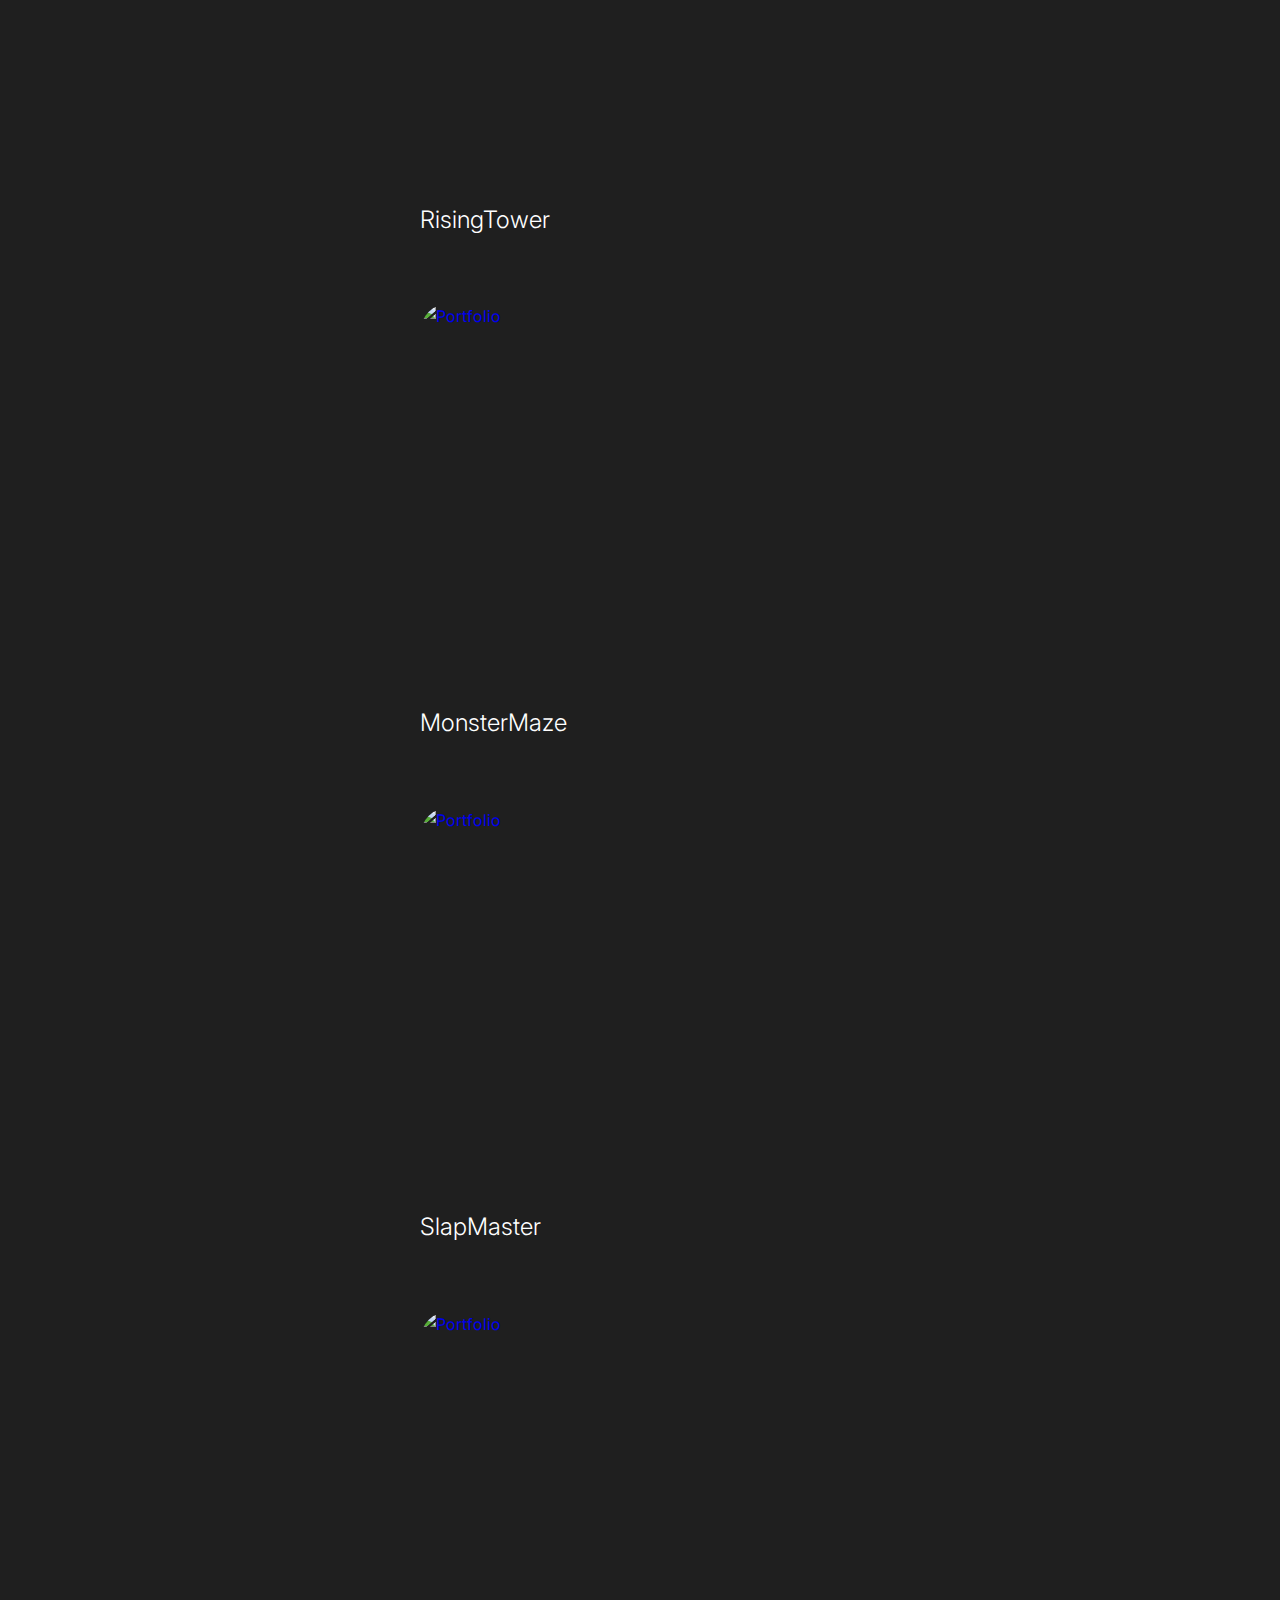
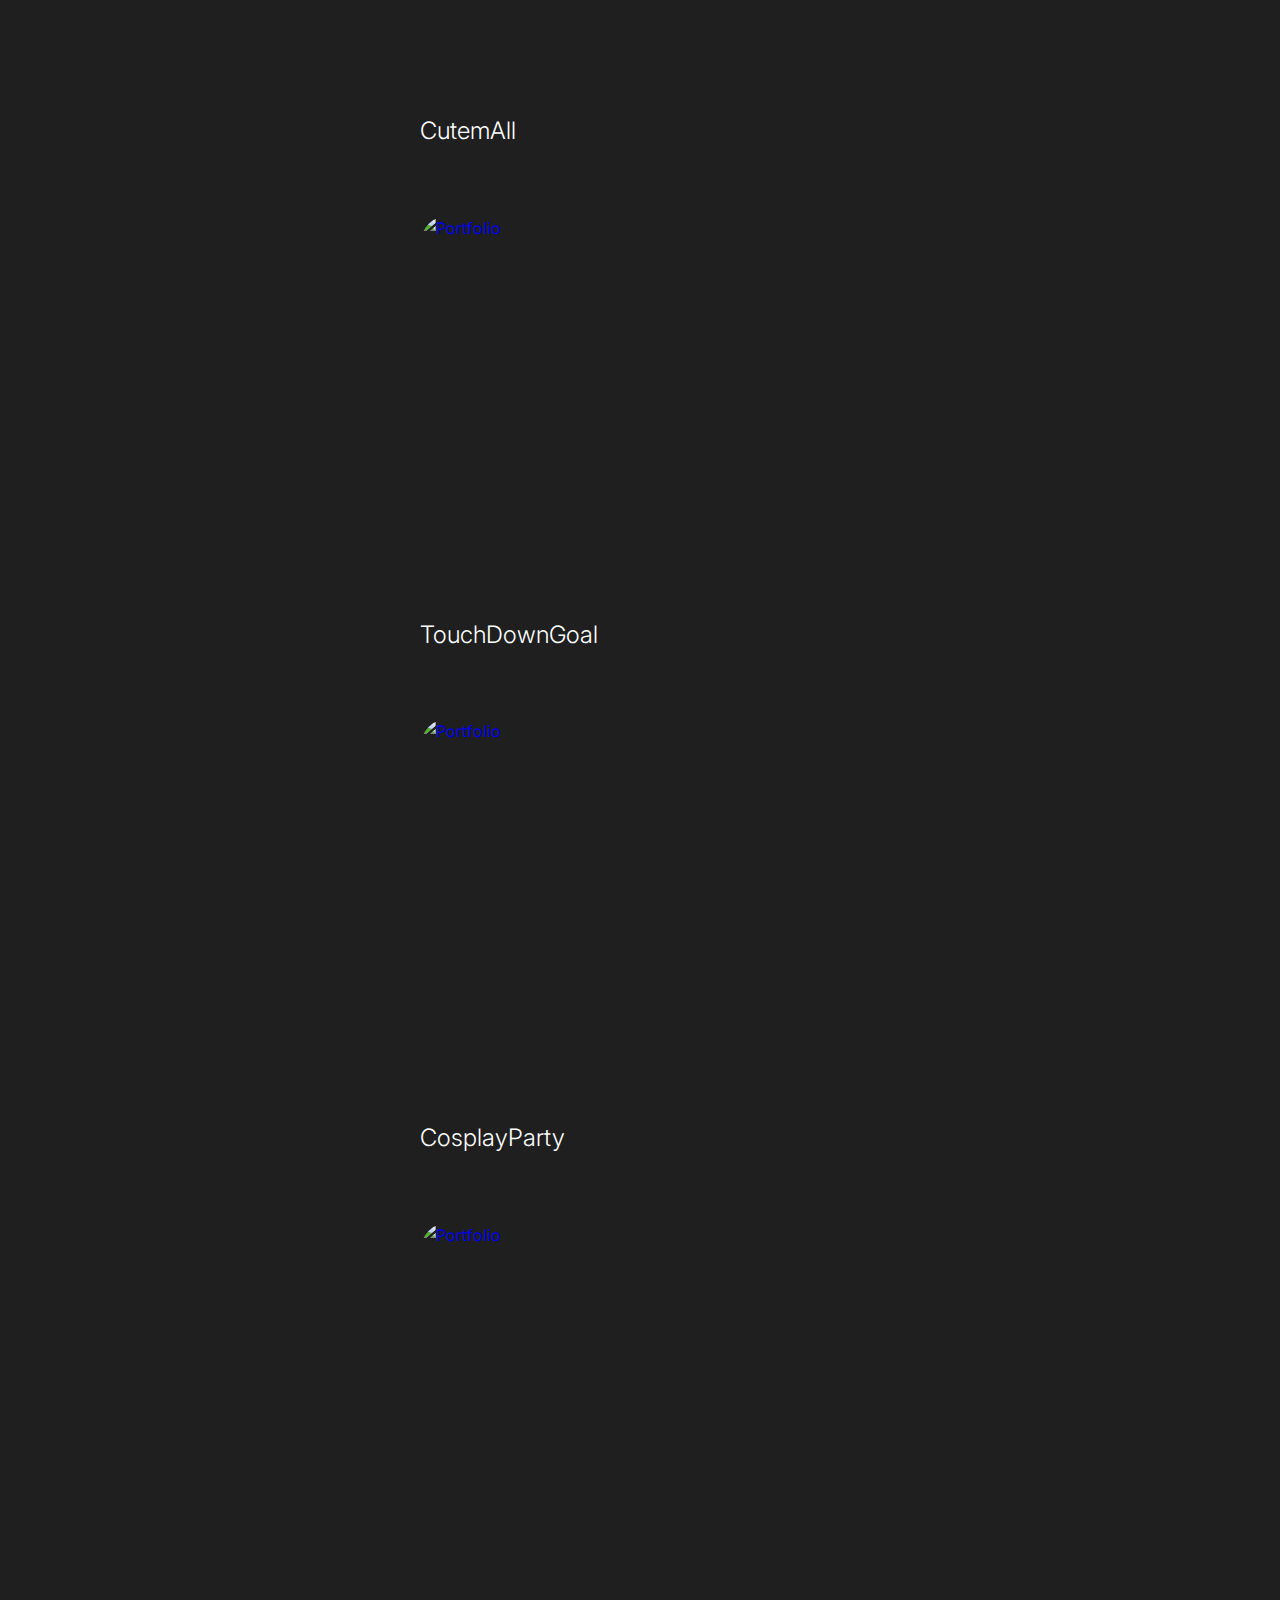
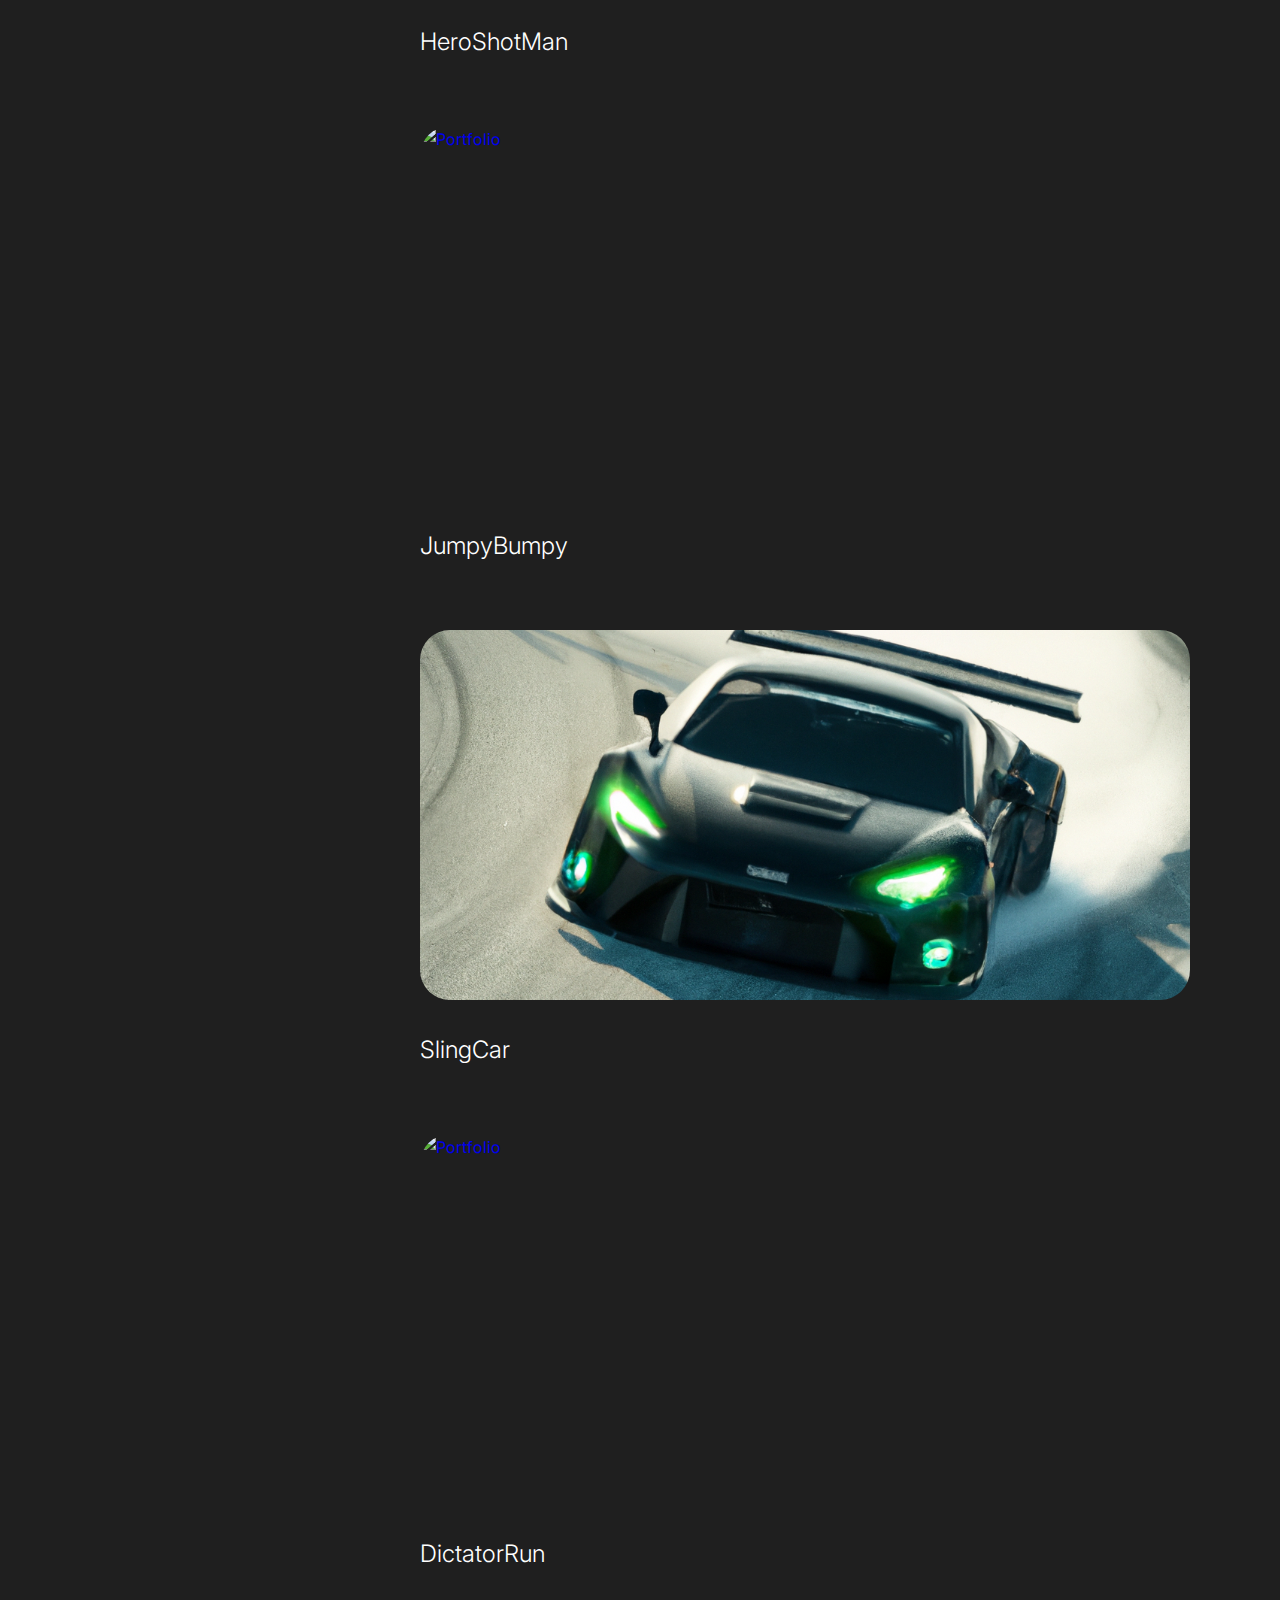
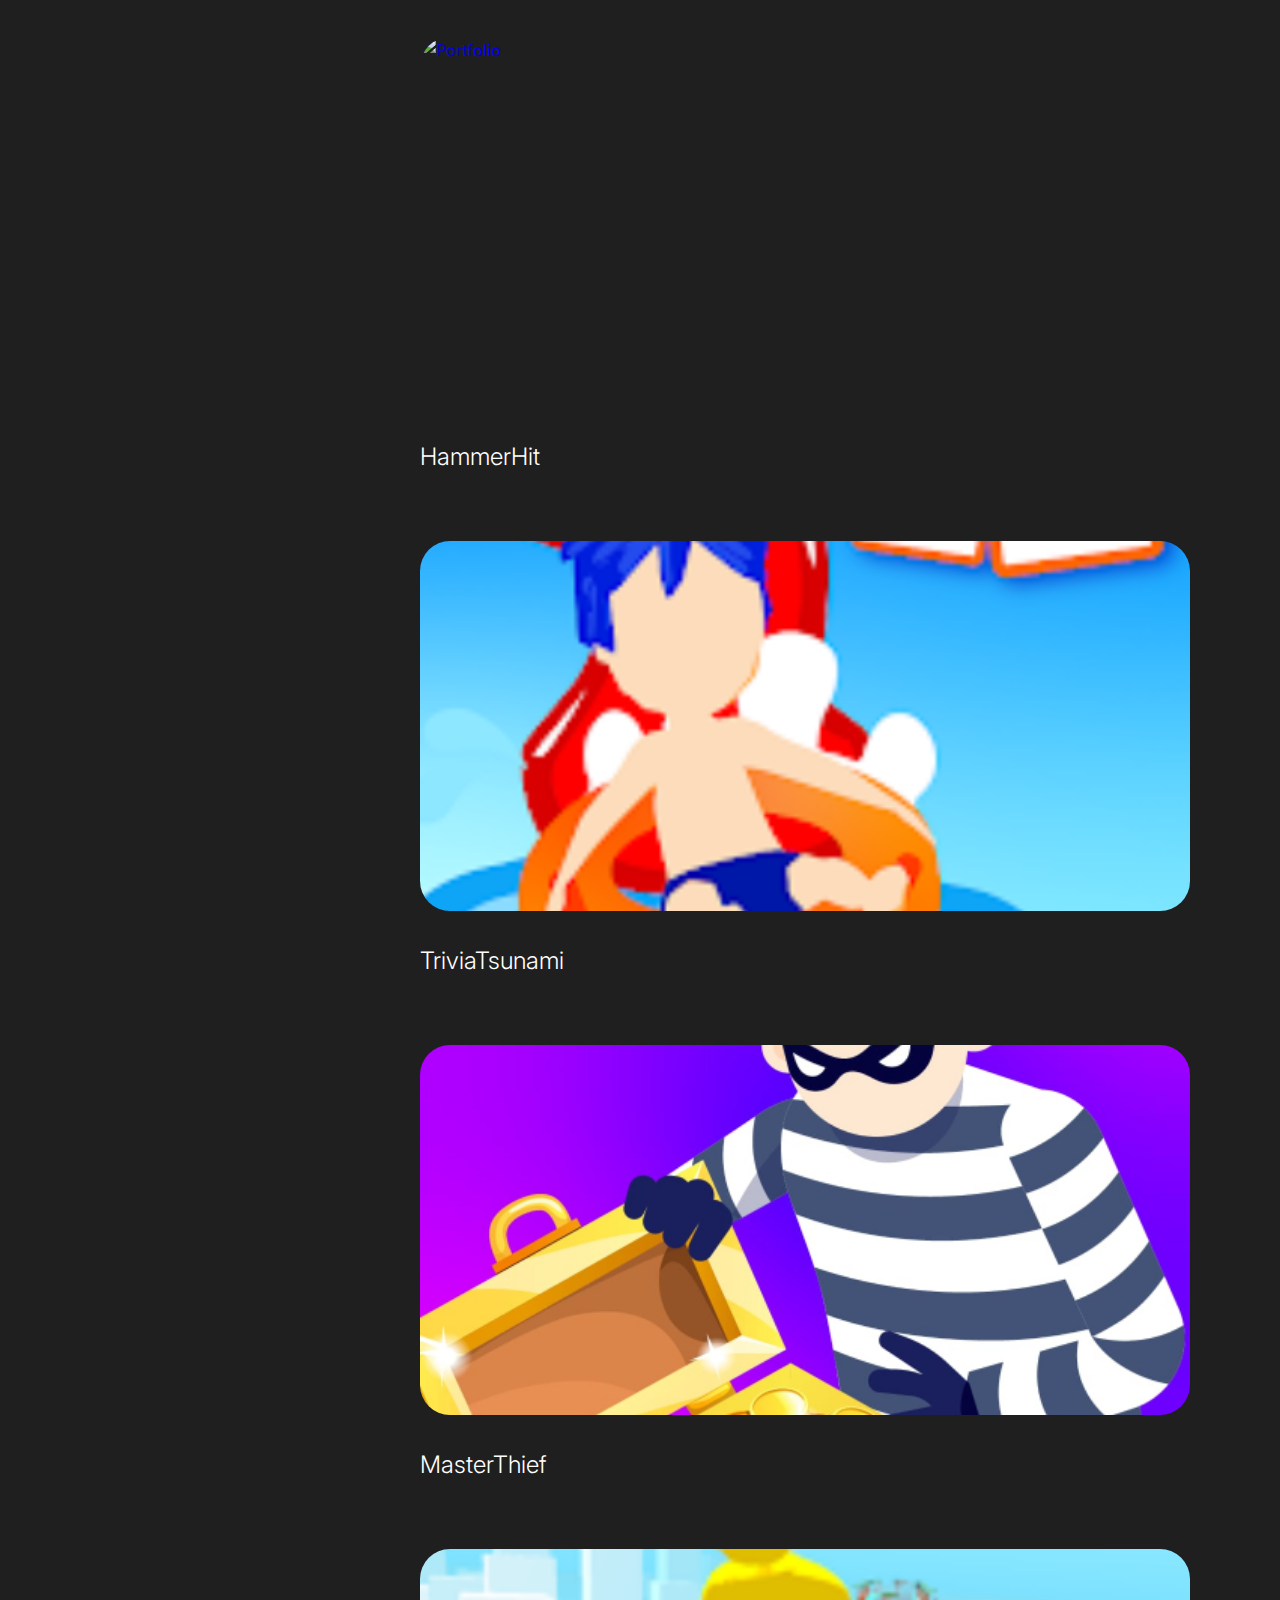
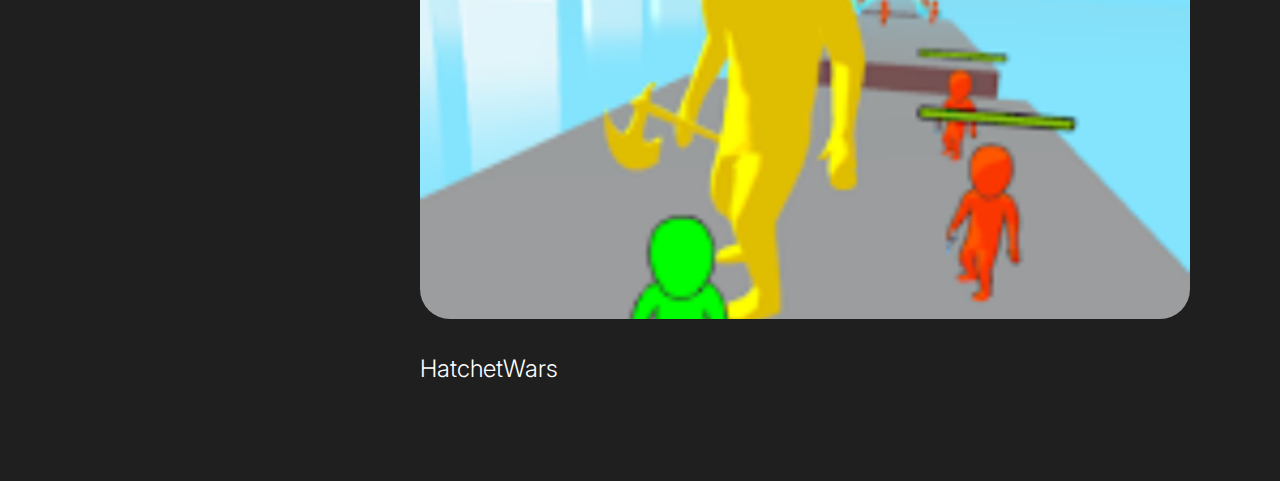
==== commit 20e75b64: "update 4" ====
--- a/index.html
+++ b/index.html
@@ -353,7 +353,7 @@
                             <div class="col-md-3 scroll-animation" data-animation="fade_from_bottom">
                                 <div class="skill">
                                     <div class="skill-inner">
-                                        <img src="assets/images/pandas.png" alt="Laravel/PHP">
+                                        <img src="assets/images/Pandas.png" alt="Laravel/PHP">
                                         <h1 class="percent"></h1>
                                     </div>
                                     <p class="name">Pandas</p>
@@ -371,10 +371,10 @@
                             <div class="col-md-3 scroll-animation" data-animation="fade_from_bottom">
                                 <div class="skill">
                                     <div class="skill-inner">
-                                        <img src="assets/images/mysql.png" alt="Laravel/PHP">
+                                        <img src="assets/images/database-storage.png" alt="Laravel/PHP">
                                         <h1 class="percent"></h1>
                                     </div>
-                                    <p class="name">MySQL</p>
+                                    <p class="name">NoSQL</p>
                                 </div>
                             </div>
                         </div>
@@ -392,9 +392,15 @@
                                 <i class="las la-grip-vertical"></i> portfolio
                             </h4>
                             <h1 class="scroll-animation" data-animation="fade_from_bottom">Featured
-                                <span>Projects</span></h1>
-                        </div>
-
+                                <span>Projects</span>
+                            <h2><a><br>You can click on the icon or text to watch GamePlay videos</a></h2>
+                            </h1>
+
+
+                        </div>
+                        <div>
+                             <h2><a><br></a></h2>
+                        </div>
                         <div class="row portfolio-items">
                             <div class="col-md-12 scroll-animation" data-animation="fade_from_bottom">
                                 <div class="portfolio-item portfolio-full">
@@ -420,7 +426,7 @@
                                             <img src="assets/images/portfolio/p-20-cardthrowlogo.png" alt="Portfolio">
                                         </a>
                                     </div>
-                                    <h2><a  data-fancybox data-type="iframe"
+                                    <h2><a data-fancybox data-type="iframe"
                                            data-src="https://www.youtube.com/embed/B5hgzHfYLuo"
                                            href="javascript:void(0);">CardThrowMaster3D</a></h2>
                                 </div>
@@ -435,7 +441,7 @@
                                             <img src="assets/images/portfolio/p-18-circusslidelogo.jpg" alt="Portfolio">
                                         </a>
                                     </div>
-                                    <h2><a href="#">CircusSlide</a></h2>
+                                    <h2><a>CircusSlide</a></h2>
                                 </div>
                             </div>
 
@@ -661,7 +667,7 @@
                                             <img src="assets/images/portfolio/p-04-MasterThief.png" alt="Portfolio">
                                         </a>
                                     </div>
-                                    <h2><a href="#">MasterThief</a></h2>
+                                    <h2><a>MasterThief</a></h2>
                                 </div>
                             </div>
                             <div class="col-md-6 scroll-animation" data-animation="fade_from_right">
@@ -672,7 +678,7 @@
                                             <img src="assets/images/portfolio/p-02-HatchetWars.png" alt="Portfolio">
                                         </a>
                                     </div>
-                                    <h2><a href="#">HatchetWars</a></h2>
+                                    <h2><a>HatchetWars</a></h2>
                                 </div>
                             </div>
                         </div>
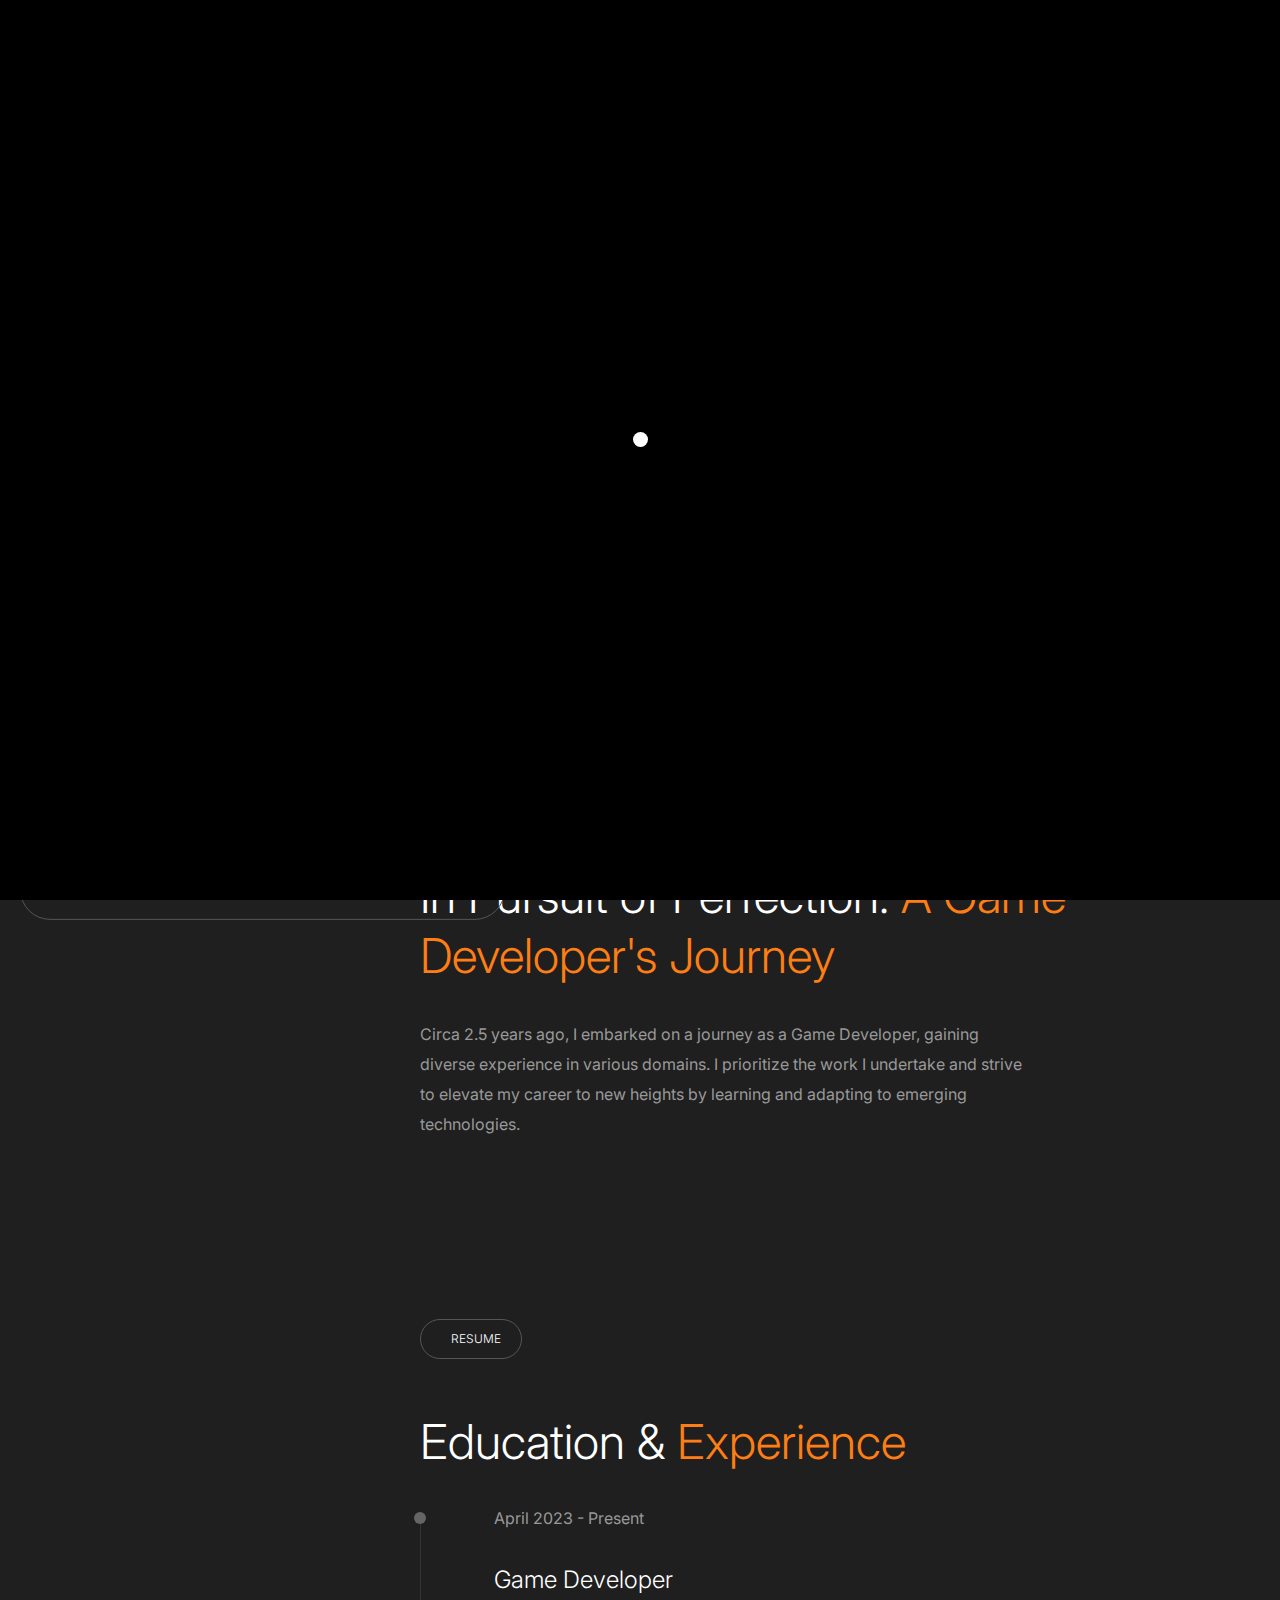
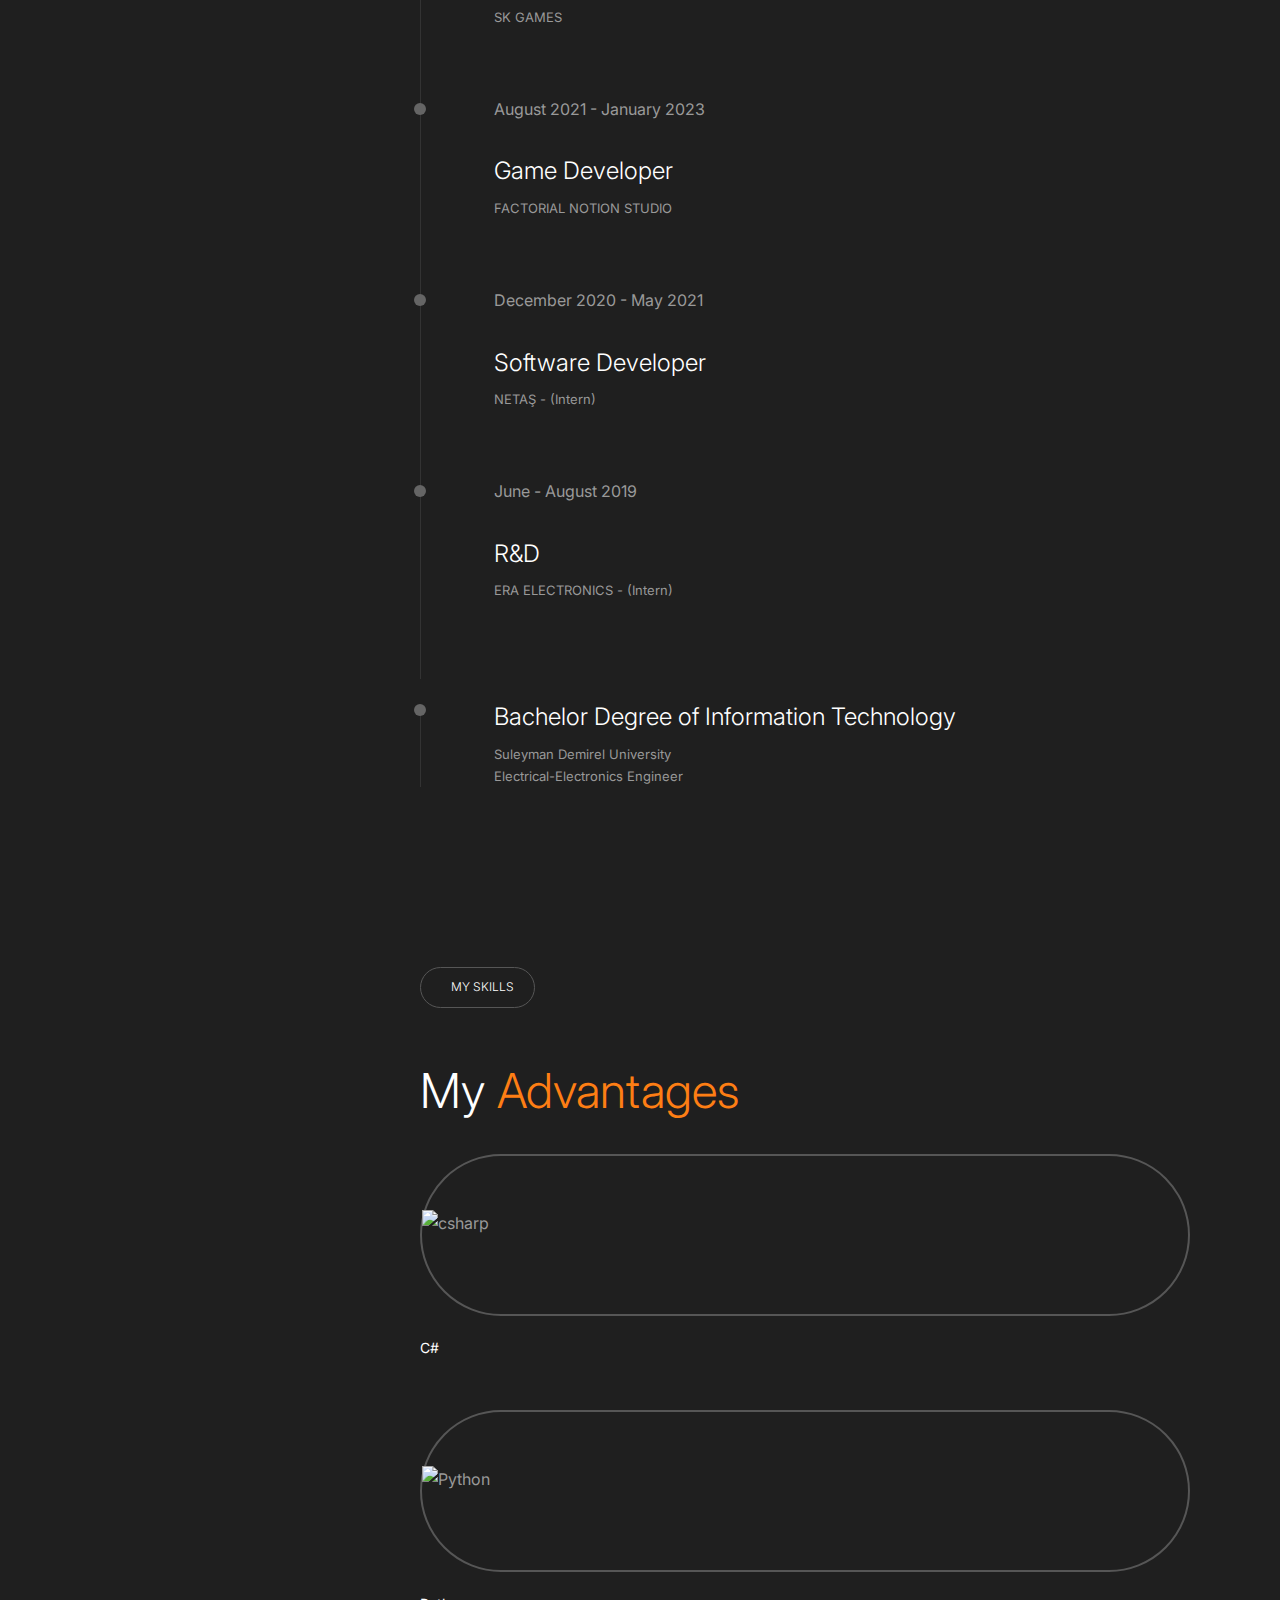
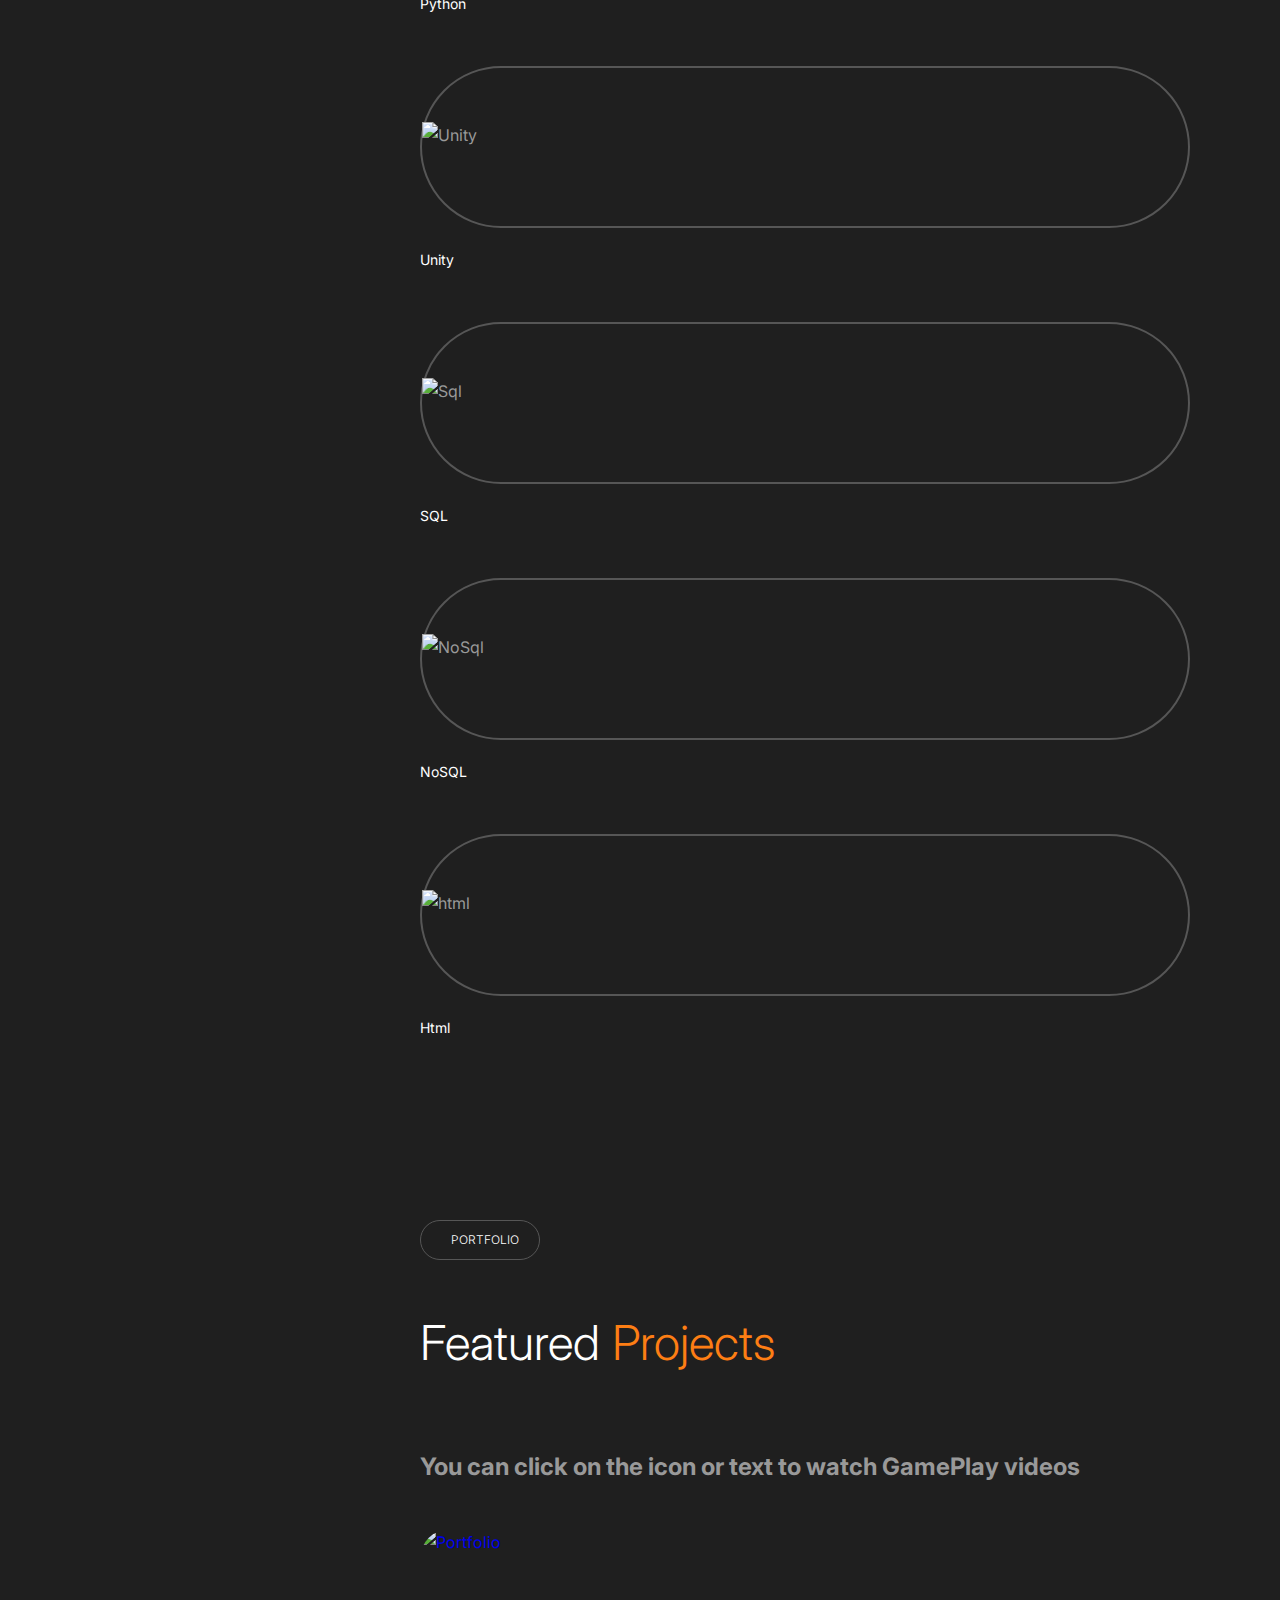
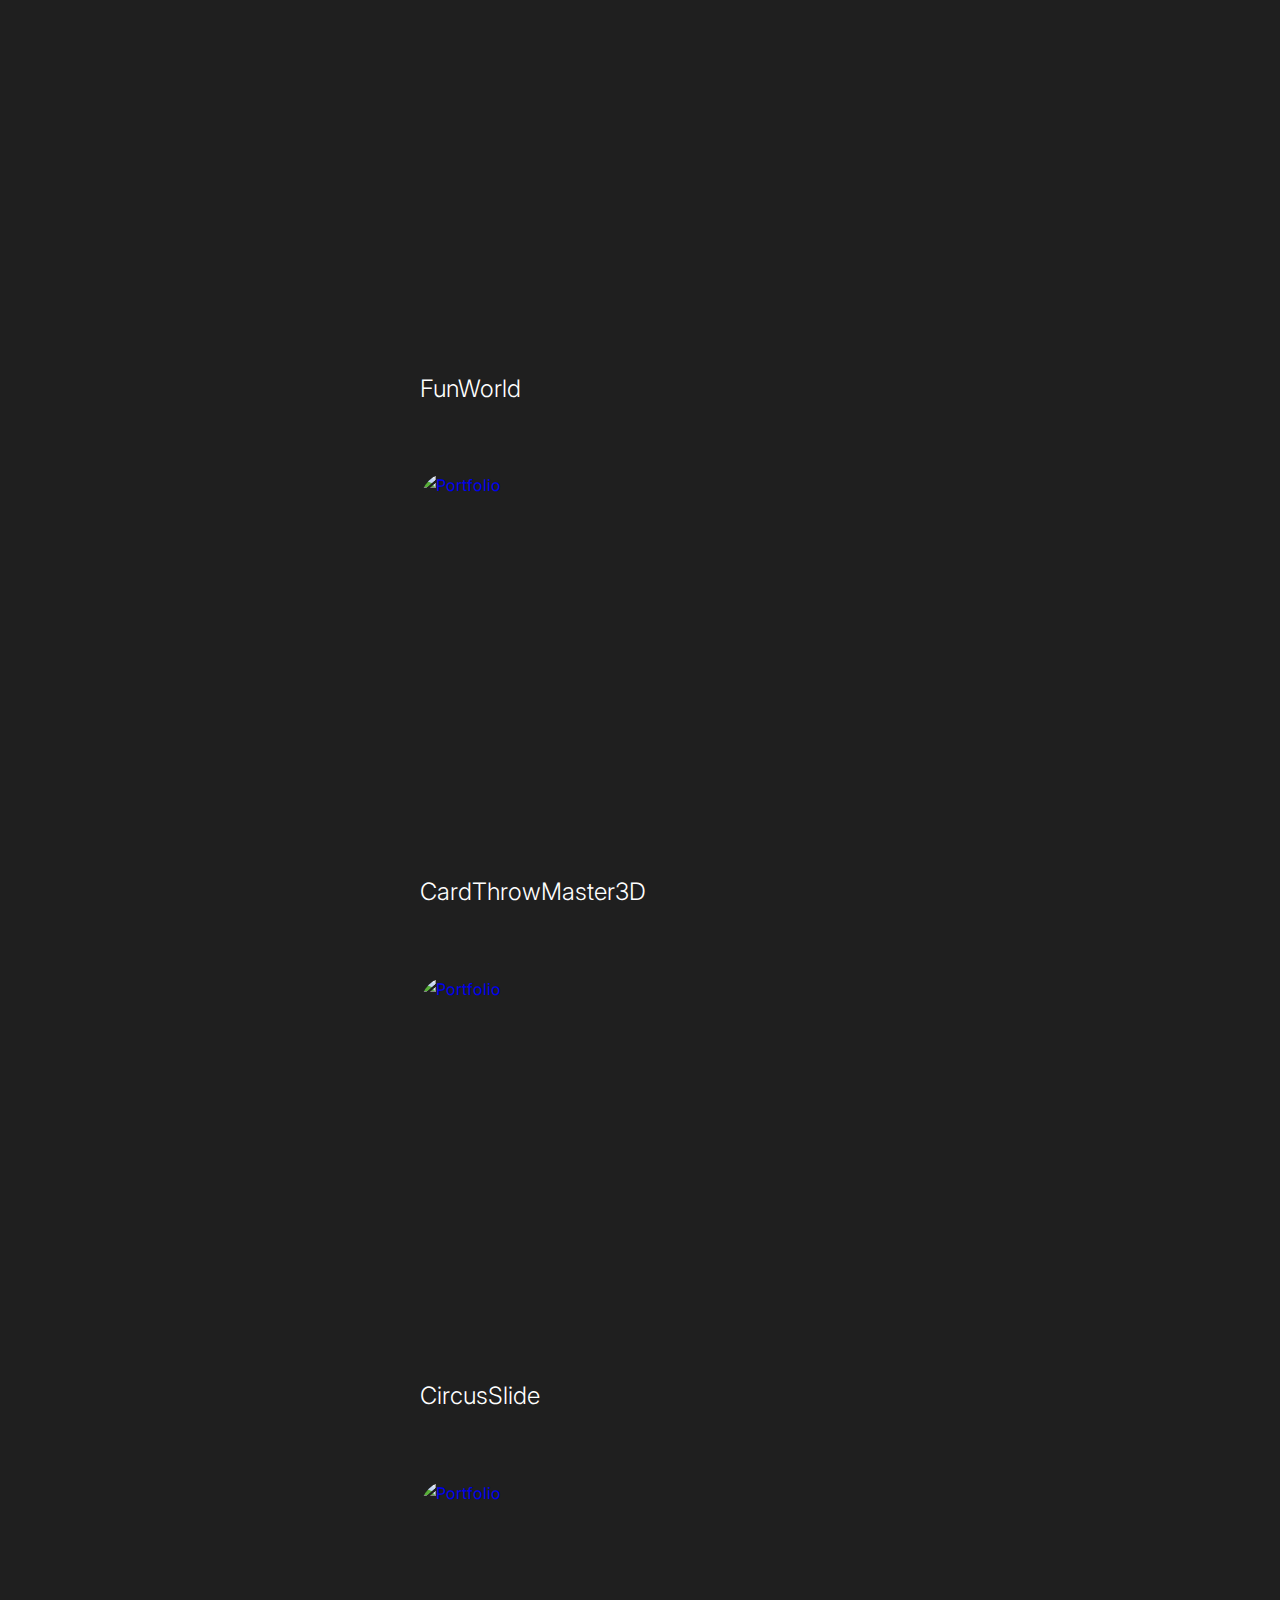
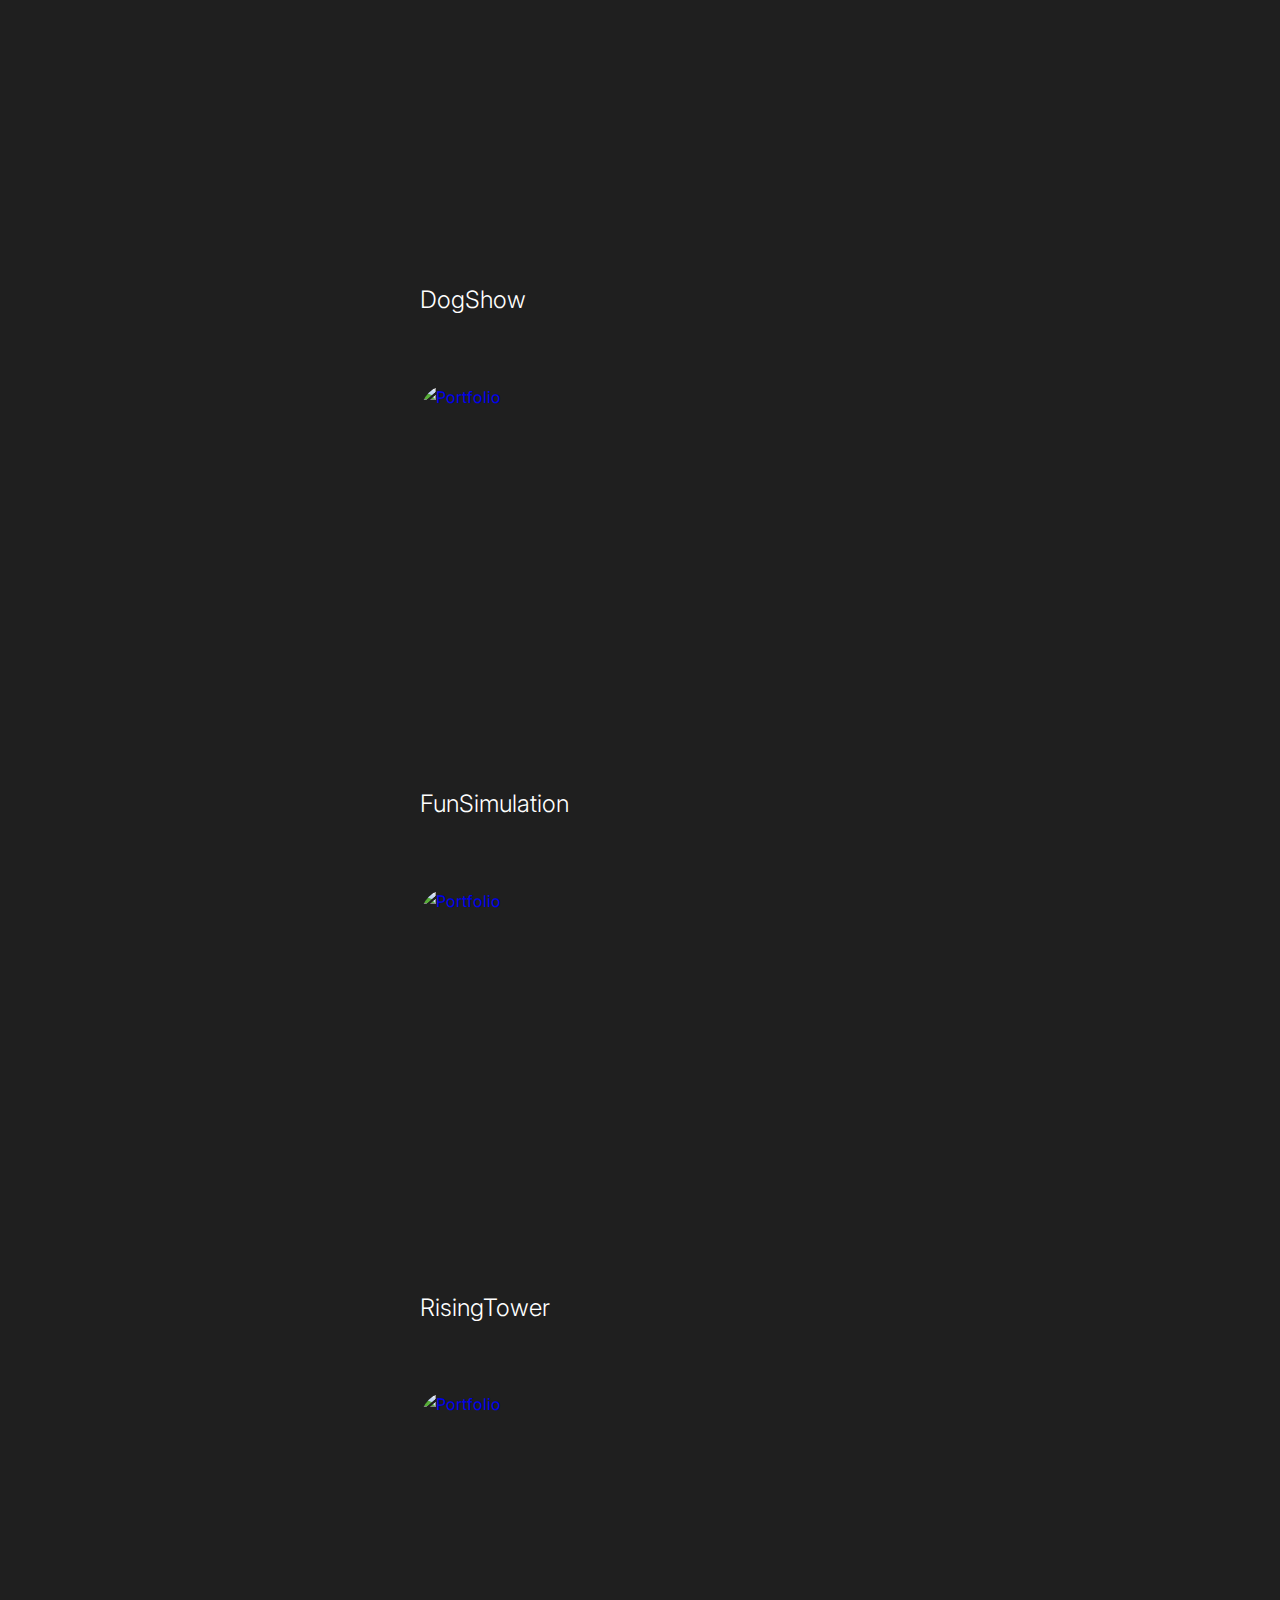
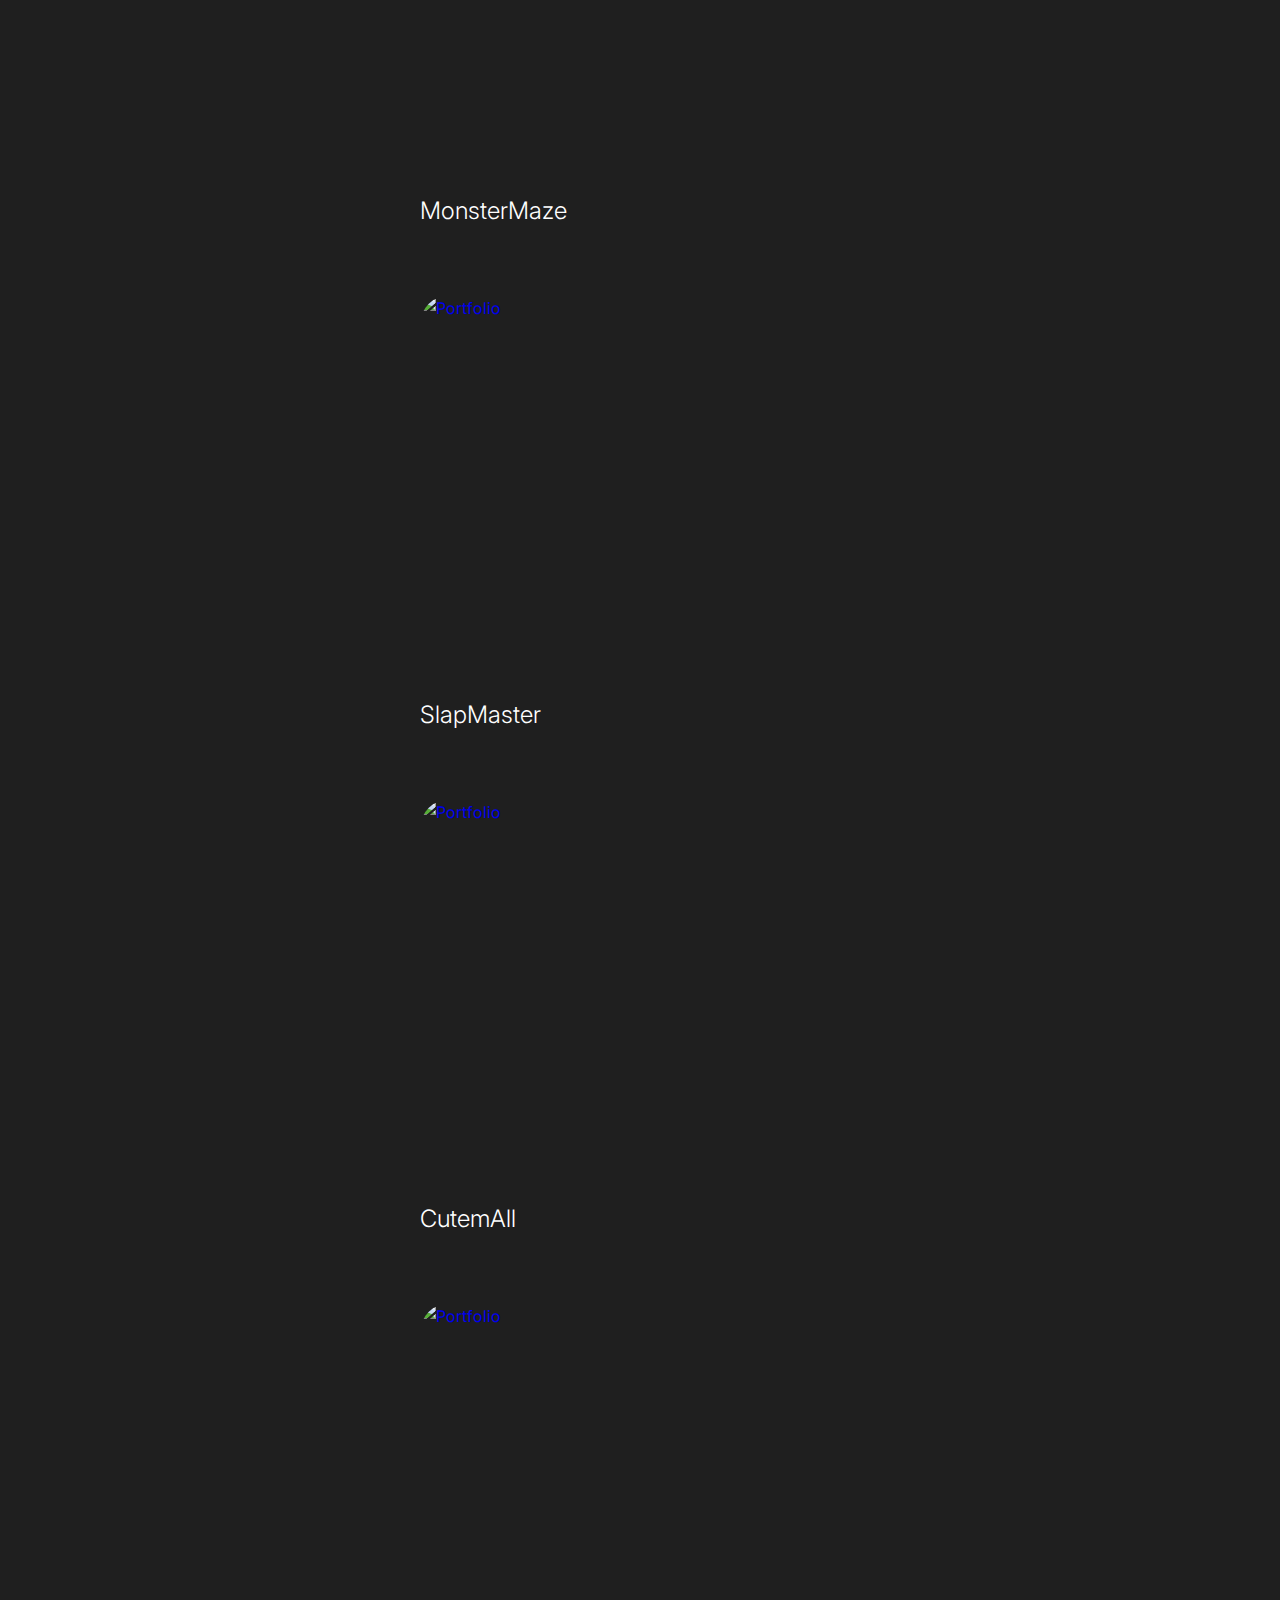
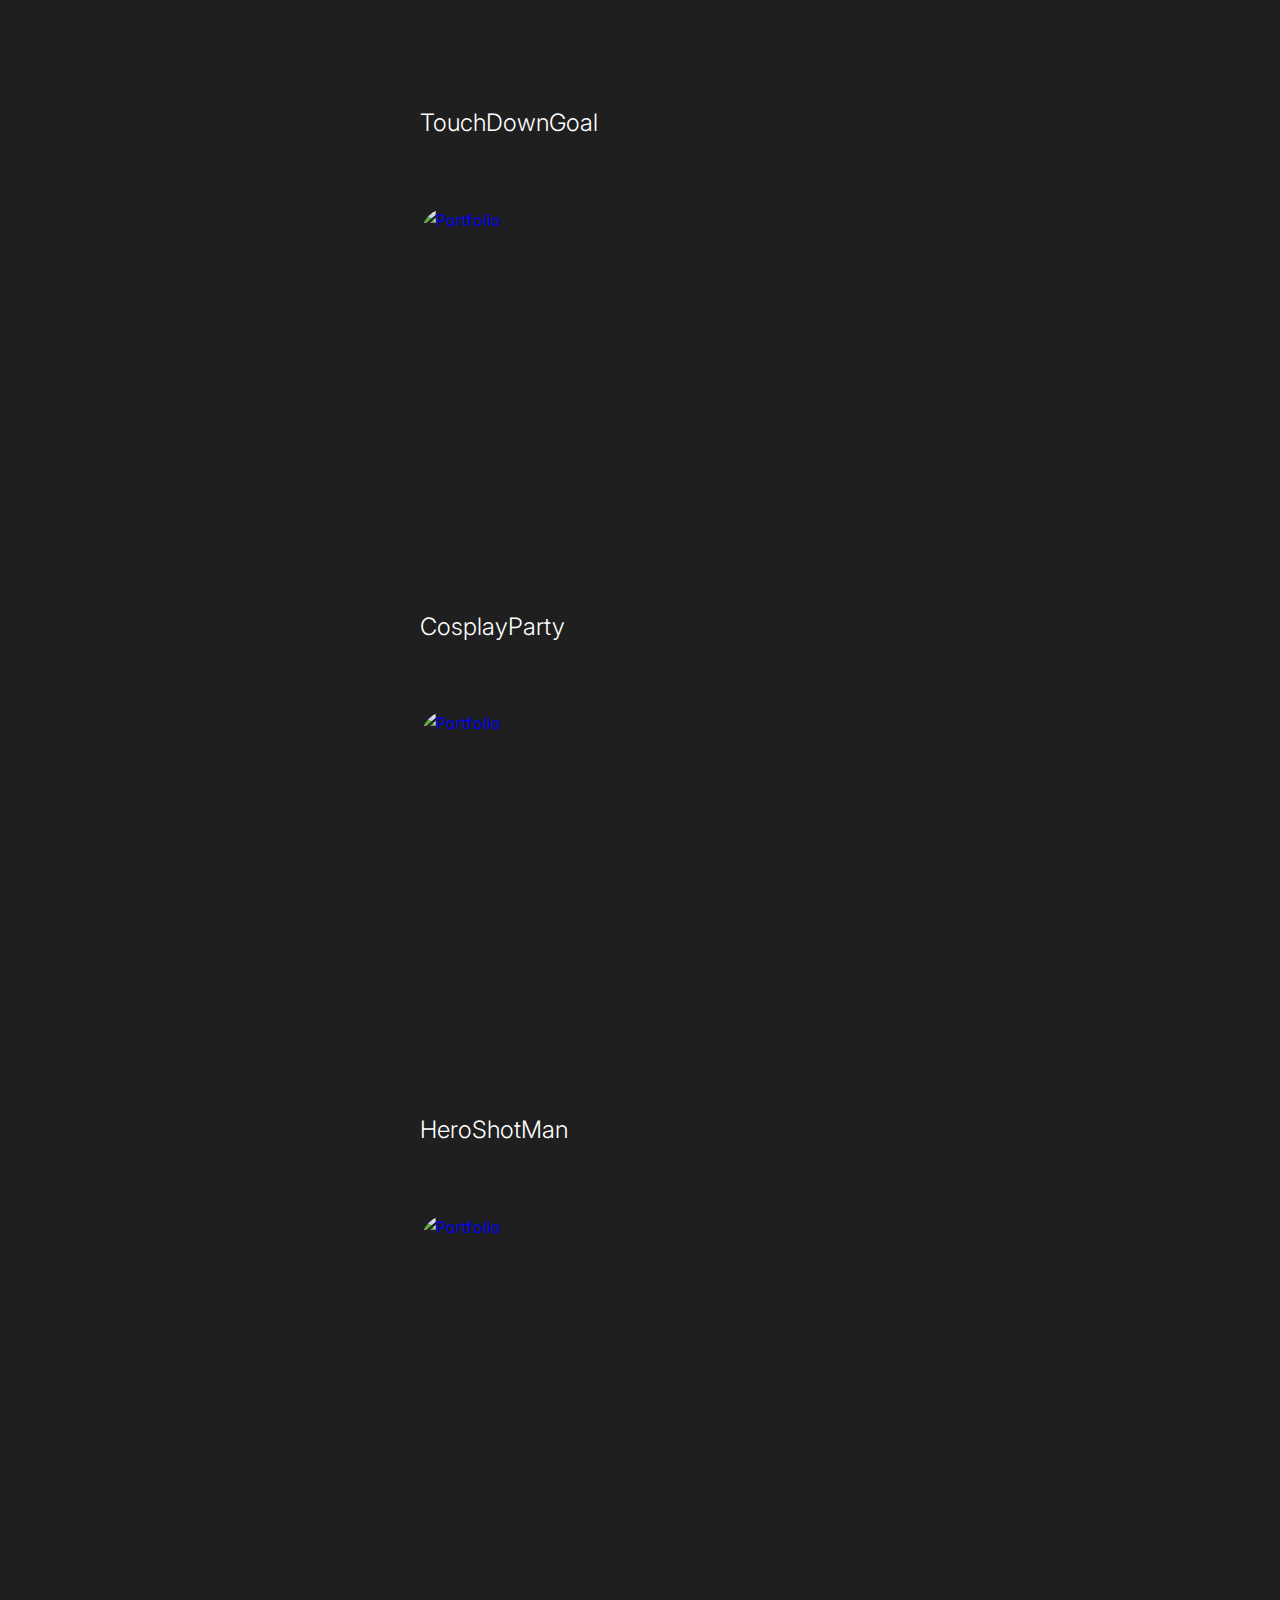
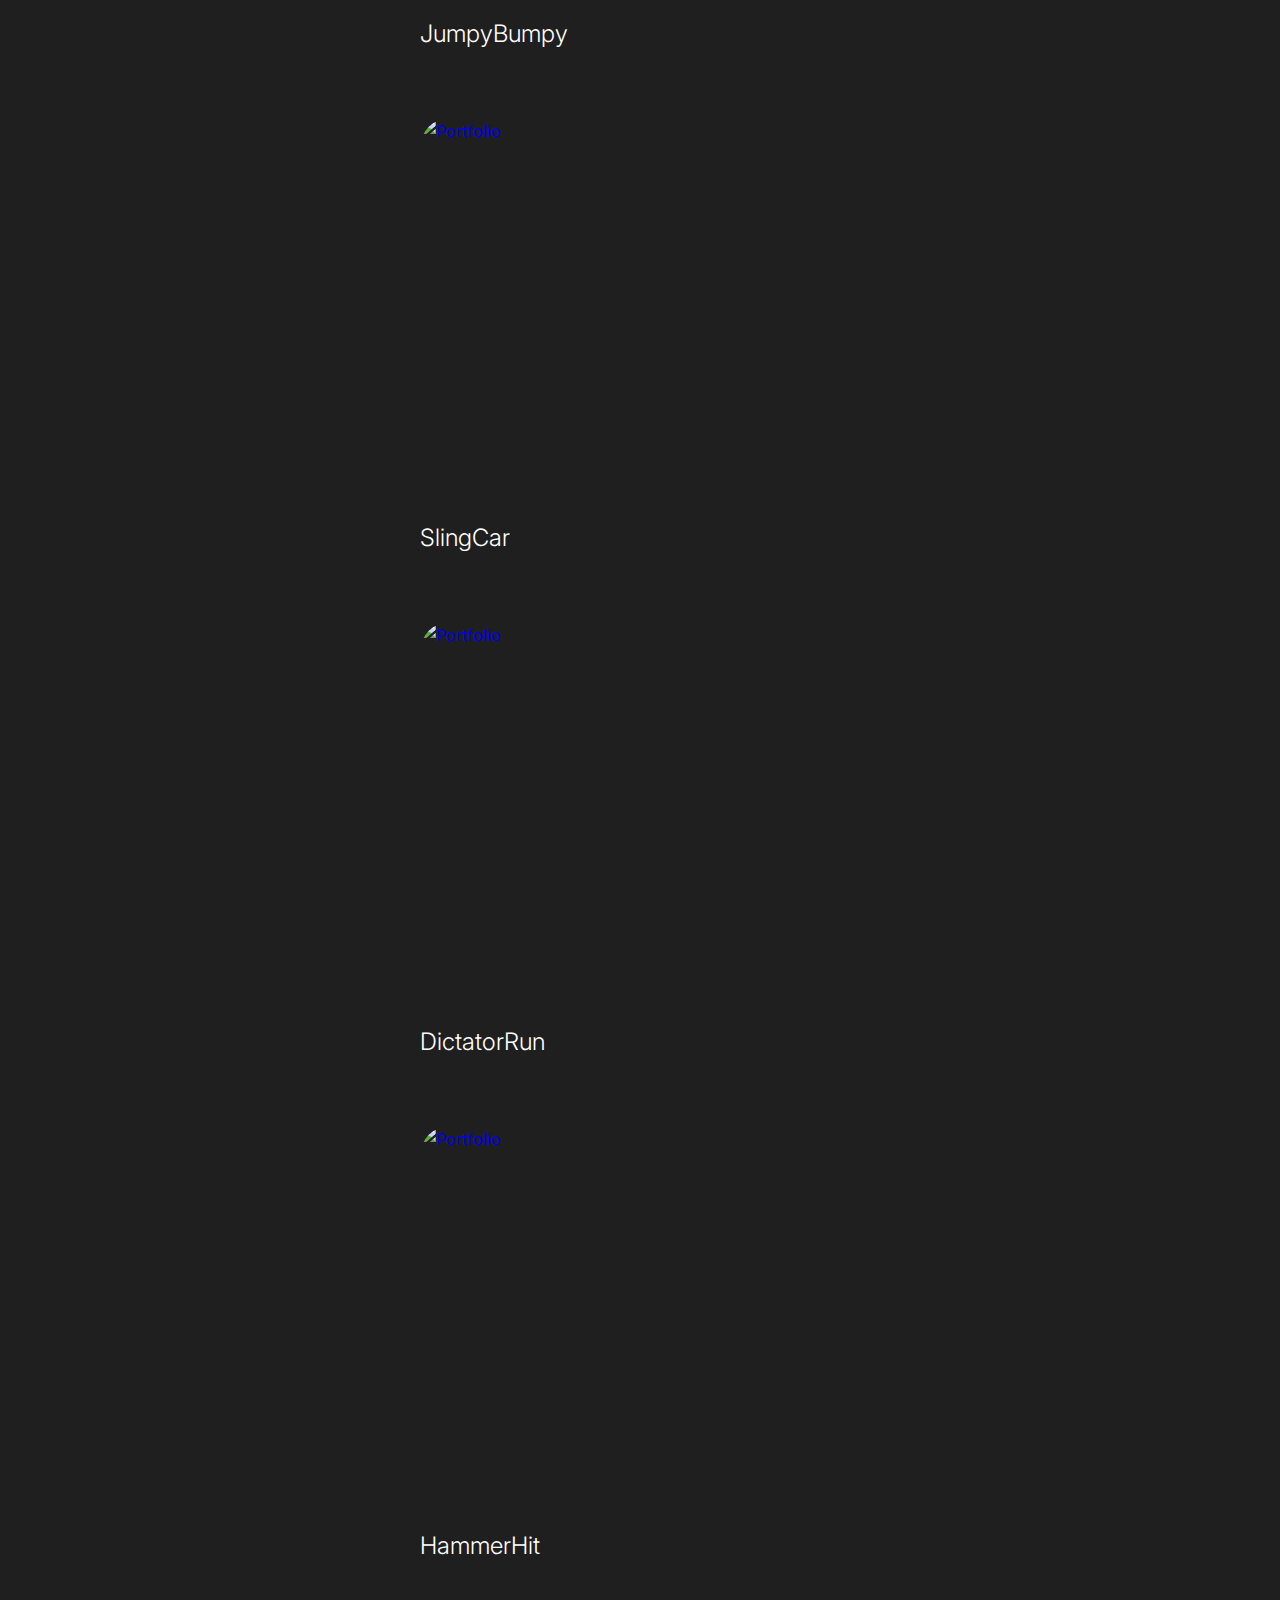
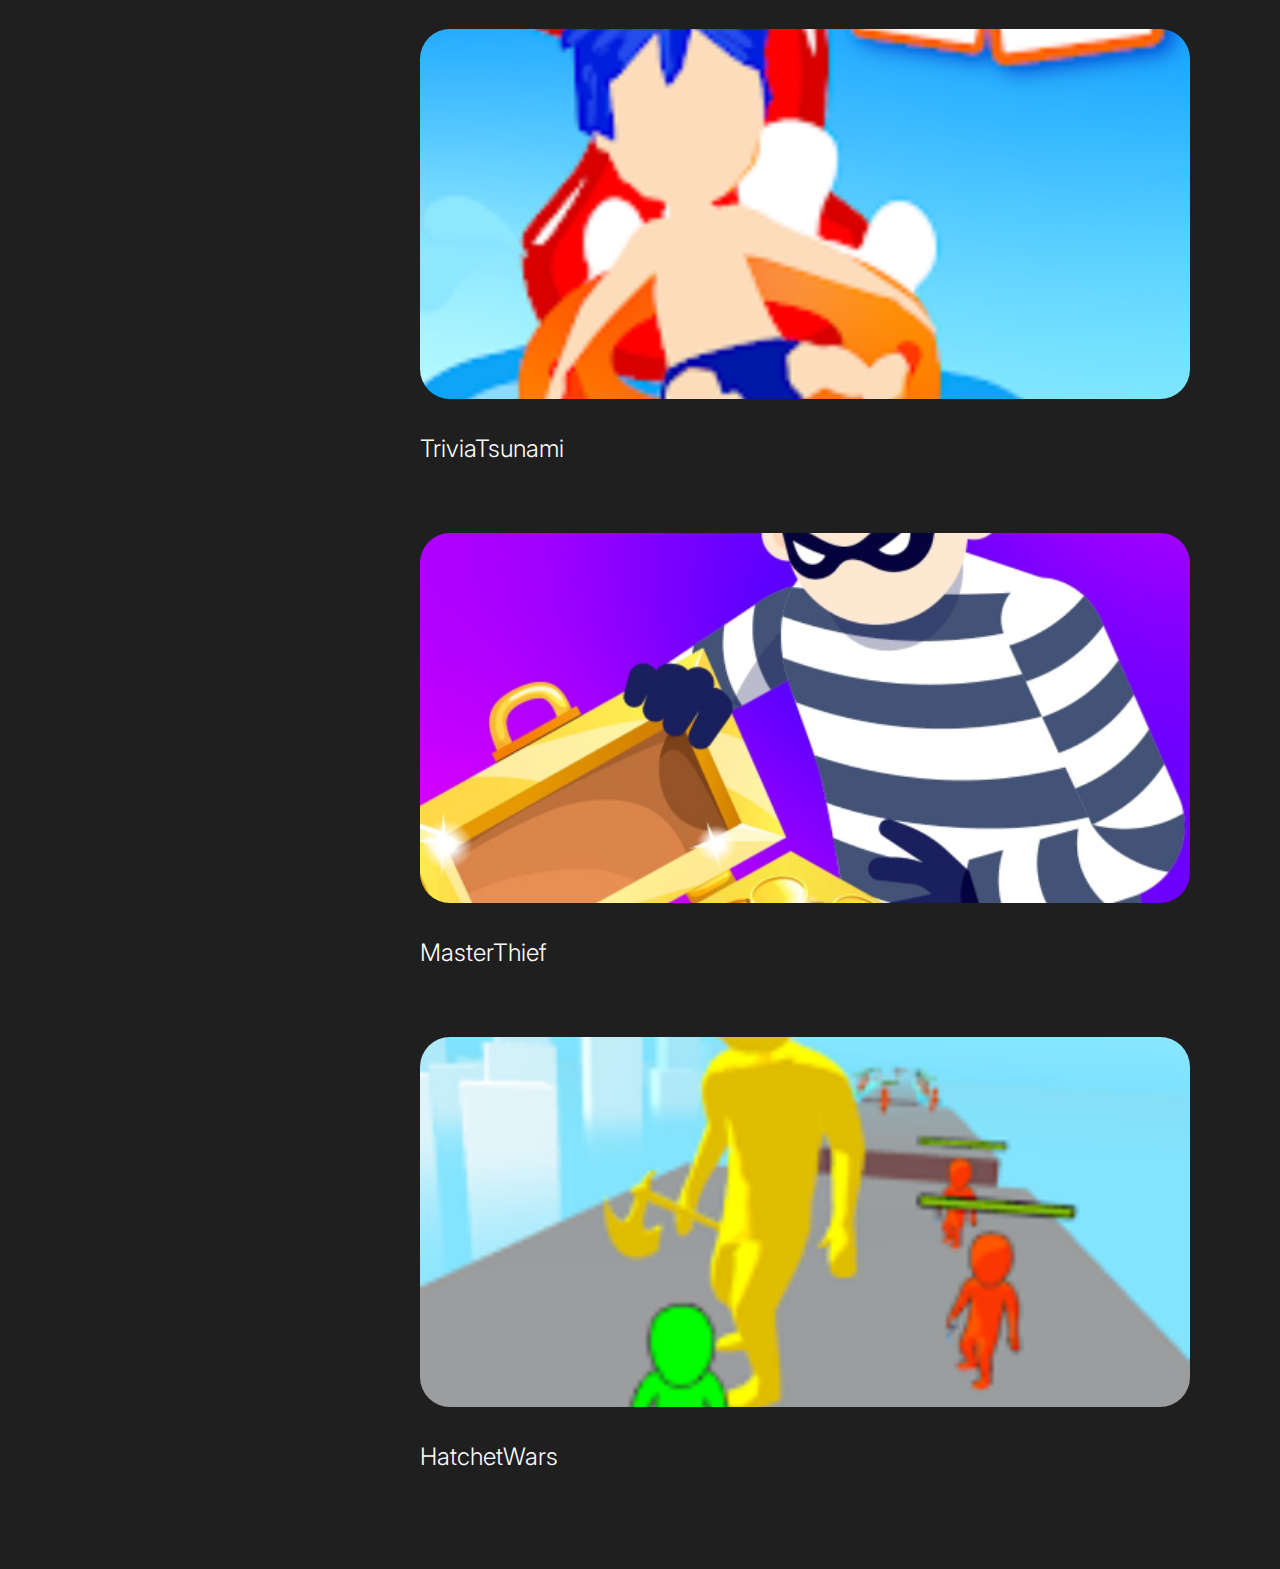
==== commit 4f69ba57: "update" ====
--- a/index.html
+++ b/index.html
@@ -146,7 +146,7 @@
     </div>
     <img class="me" src="assets/images/me.png" alt="Me">
 
-    <job class="job">Software Developer</job>
+    <job class="job">Game Developer</job>
 
     <h2 class="email">aakcilahmet@gmail.com</h2>
 
@@ -178,13 +178,13 @@
                 </div>
 
                 <img class="me" src="assets/images/me.png" alt="Me">
-                <job class="job">Software Developer</job>
+                <job class="job">Game Developer</job>
                 <h2 class="email">aakcilahmet@gmail.com</h2>
 
 
                 <ul class="social-profile d-flex align-items-center flex-wrap justify-content-center">
                     <li>
-                        <a href="https://www.youtube.com/@ahmetakcill"><i class="lab youtube"></i></a>
+                        <a href="https://www.youtube.com/@ahmetakcill"><i class="lab la-youtube"></i></a>
                     </li>
                     <li>
                         <a href="https://www.linkedin.com/in/ahmetakcil"><i class="lab la-linkedin"></i></a>
@@ -209,7 +209,7 @@
                                 <i class="las la-home"></i> Introduce
                             </h4>
                             <h1 class="scroll-animation" data-animation="fade_from_bottom">Say Hi from
-                                <span>Ahmet</span>, Software Developer</h1>
+                                <span>Ahmet</span>, Game Developer</h1>
                         </div>
                         <p class="scroll-animation" data-animation="fade_from_bottom"></p>
                         <a href="#portfolio"
@@ -238,10 +238,10 @@
                                 <i class="lar la-user"></i> About
                             </h4>
                             <h1 class="scroll-animation" data-animation="fade_from_bottom">In Pursuit of Perfection:
-                                <span>A Software Developer's Journey</span></h1>
+                                <span>A Game Developer's Journey</span></h1>
                         </div>
                         <p class="scroll-animation" data-animation="fade_from_bottom">
-                            Circa 2.5 years ago, I embarked on a journey as a software developer, gaining diverse
+                            Circa 2.5 years ago, I embarked on a journey as a Game Developer, gaining diverse
                             experience in various domains. I prioritize the work I undertake and strive to elevate my
                             career to new heights by learning and adapting to emerging technologies.</p>
                     </div>
@@ -273,7 +273,7 @@
                             </div>
                             <div class="item scroll-animation" data-animation="fade_from_right">
                                 <span class="date">December 2020 - May 2021</span>
-                                <h2>Sofware Developer</h2>
+                                <h2>Software Developer</h2>
                                 <p>NETAŞ - (Intern)</p>
                             </div>
                             <div class="item scroll-animation" data-animation="fade_from_right">
@@ -308,7 +308,7 @@
                             <div class="col-md-3 scroll-animation" data-animation="fade_from_left">
                                 <div class="skill">
                                     <div class="skill-inner">
-                                        <img src="assets/images/c-sharp.png" alt="Figma">
+                                        <img src="assets/images/c-sharp.png" alt="csharp">
                                         <h1 class="percent"></h1>
                                     </div>
                                     <p class="name">C#</p>
@@ -317,7 +317,7 @@
                             <div class="col-md-3 scroll-animation" data-animation="fade_from_bottom">
                                 <div class="skill">
                                     <div class="skill-inner">
-                                        <img src="assets/images/python.png" alt="Framer">
+                                        <img src="assets/images/python.png" alt="Python">
                                         <h1 class="percent"></h1>
                                     </div>
                                     <p class="name">Python</p>
@@ -326,55 +326,47 @@
                             <div class="col-md-3 scroll-animation" data-animation="fade_from_right">
                                 <div class="skill">
                                     <div class="skill-inner">
-                                        <img src="assets/images/unity.png" alt="React">
+                                        <img src="assets/images/unity.png" alt="Unity">
                                         <h1 class="percent"></h1>
                                     </div>
                                     <p class="name">Unity</p>
                                 </div>
                             </div>
-                            <div class="col-md-3 scroll-animation" data-animation="fade_from_right">
-                                <div class="skill">
-                                    <div class="skill-inner">
-                                        <img src="assets/images/js.png" alt="React">
-                                        <h1 class="percent"></h1>
-                                    </div>
-                                    <p class="name">JavaScript</p>
-                                </div>
-                            </div>
-                            <div class="col-md-3 scroll-animation" data-animation="fade_from_left">
-                                <div class="skill">
-                                    <div class="skill-inner">
-                                        <img src="assets/images/html.png" alt="WordPress">
-                                        <h1 class="percent"></h1>
-                                    </div>
-                                    <p class="name">Html</p>
-                                </div>
-                            </div>
+
+<!--                            <div class="col-md-3 scroll-animation" data-animation="fade_from_bottom">-->
+<!--                                <div class="skill">-->
+<!--                                    <div class="skill-inner">-->
+<!--                                        <img src="assets/images/Pandas.png" alt="Pandas">-->
+<!--                                        <h1 class="percent"></h1>-->
+<!--                                    </div>-->
+<!--                                    <p class="name">Pandas</p>-->
+<!--                                </div>-->
+<!--                            </div>-->
                             <div class="col-md-3 scroll-animation" data-animation="fade_from_bottom">
                                 <div class="skill">
                                     <div class="skill-inner">
-                                        <img src="assets/images/Pandas.png" alt="Laravel/PHP">
+                                        <img src="assets/images/sql-server.png" alt="Sql">
                                         <h1 class="percent"></h1>
                                     </div>
-                                    <p class="name">Pandas</p>
+                                    <p class="name">SQL</p>
                                 </div>
                             </div>
                             <div class="col-md-3 scroll-animation" data-animation="fade_from_bottom">
                                 <div class="skill">
                                     <div class="skill-inner">
-                                        <img src="assets/images/sql-server.png" alt="Laravel/PHP">
+                                        <img src="assets/images/database-storage.png" alt="NoSql">
                                         <h1 class="percent"></h1>
                                     </div>
-                                    <p class="name">SQL</p>
-                                </div>
-                            </div>
-                            <div class="col-md-3 scroll-animation" data-animation="fade_from_bottom">
+                                    <p class="name">NoSQL</p>
+                                </div>
+                            </div>
+                              <div class="col-md-3 scroll-animation" data-animation="fade_from_left">
                                 <div class="skill">
                                     <div class="skill-inner">
-                                        <img src="assets/images/database-storage.png" alt="Laravel/PHP">
+                                        <img src="assets/images/html.png" alt="html">
                                         <h1 class="percent"></h1>
                                     </div>
-                                    <p class="name">NoSQL</p>
+                                    <p class="name">Html</p>
                                 </div>
                             </div>
                         </div>
@@ -602,7 +594,7 @@
                                         <a data-fancybox data-type="iframe"
                                            data-src="https://www.youtube.com/embed/LvTtVr4J2FY"
                                            href="javascript:void(0);">
-                                            <img src="assets/images/portfolio/p-17-Slingcar.png" alt="Portfolio">
+                                            <img src="assets/images/portfolio/p-17-Sling_Car.png" alt="Portfolio">
                                         </a>
                                     </div>
                                     <h2><a data-fancybox data-type="iframe"
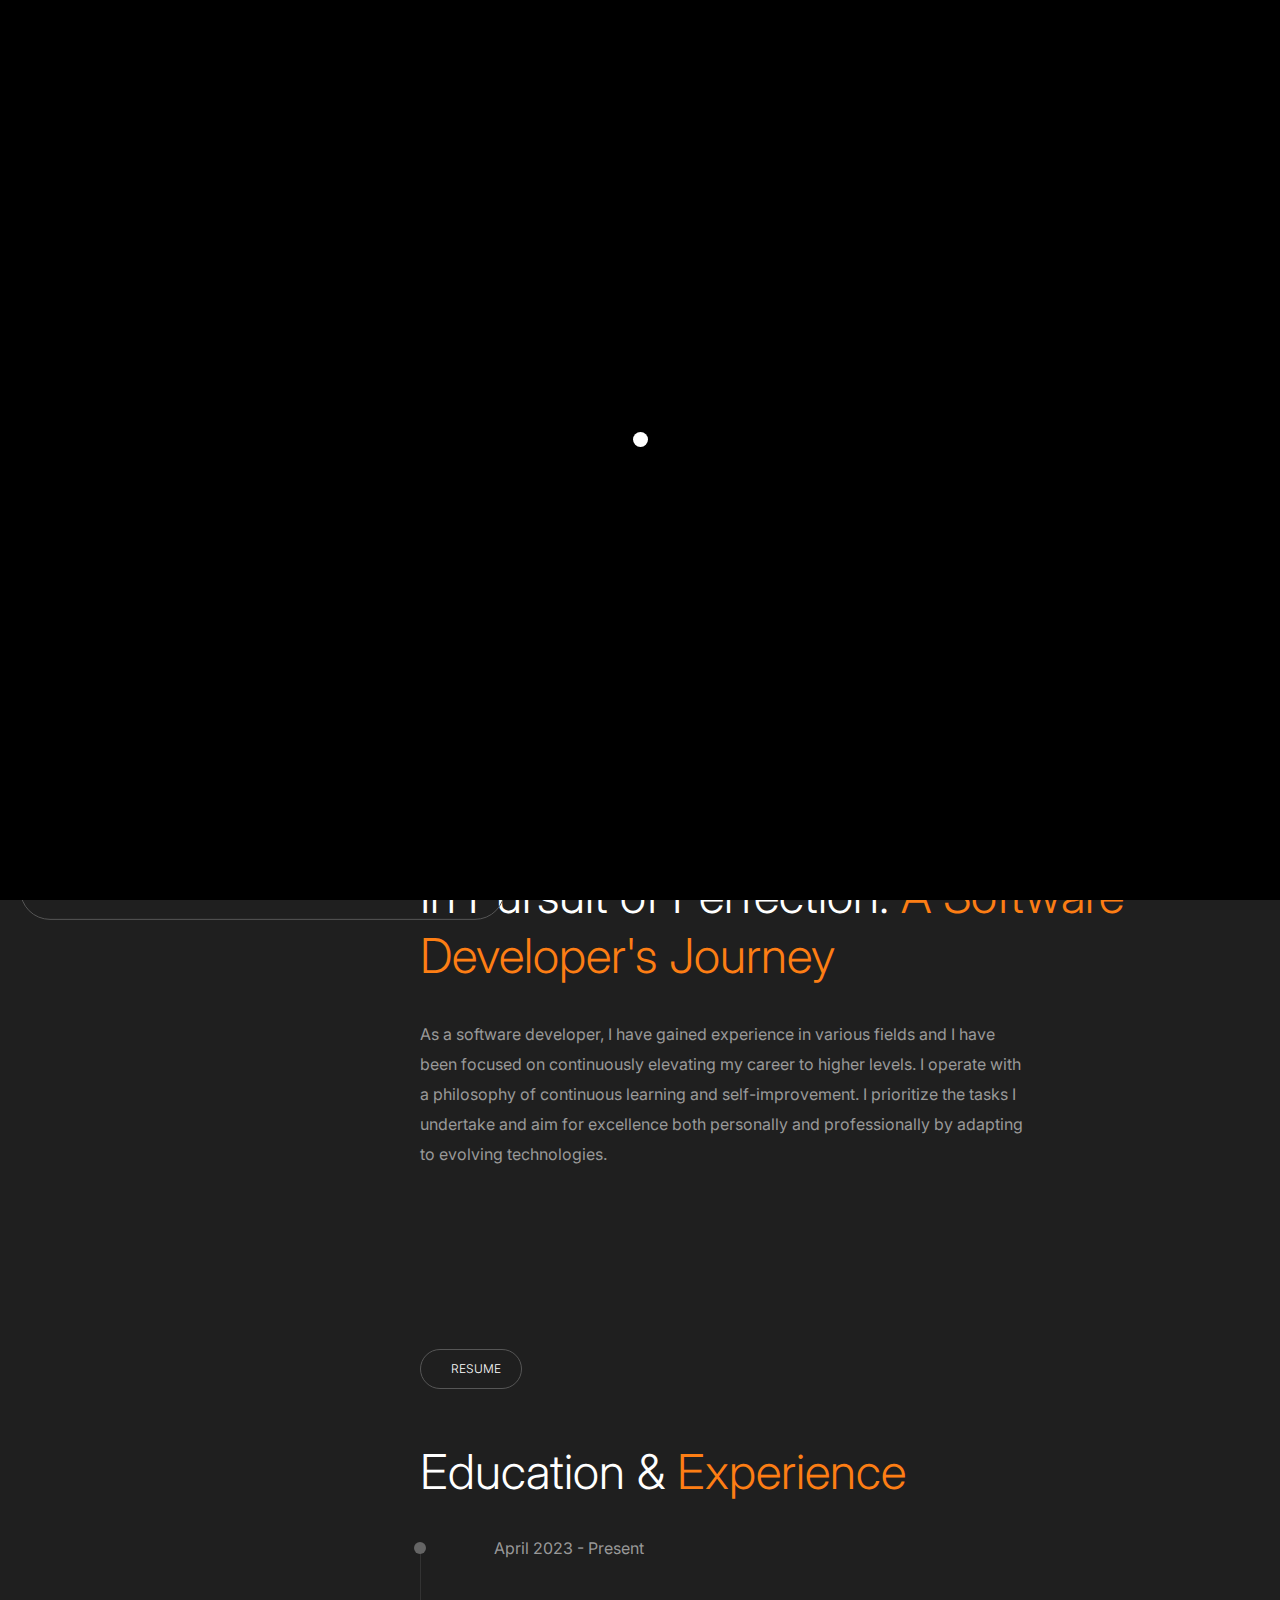
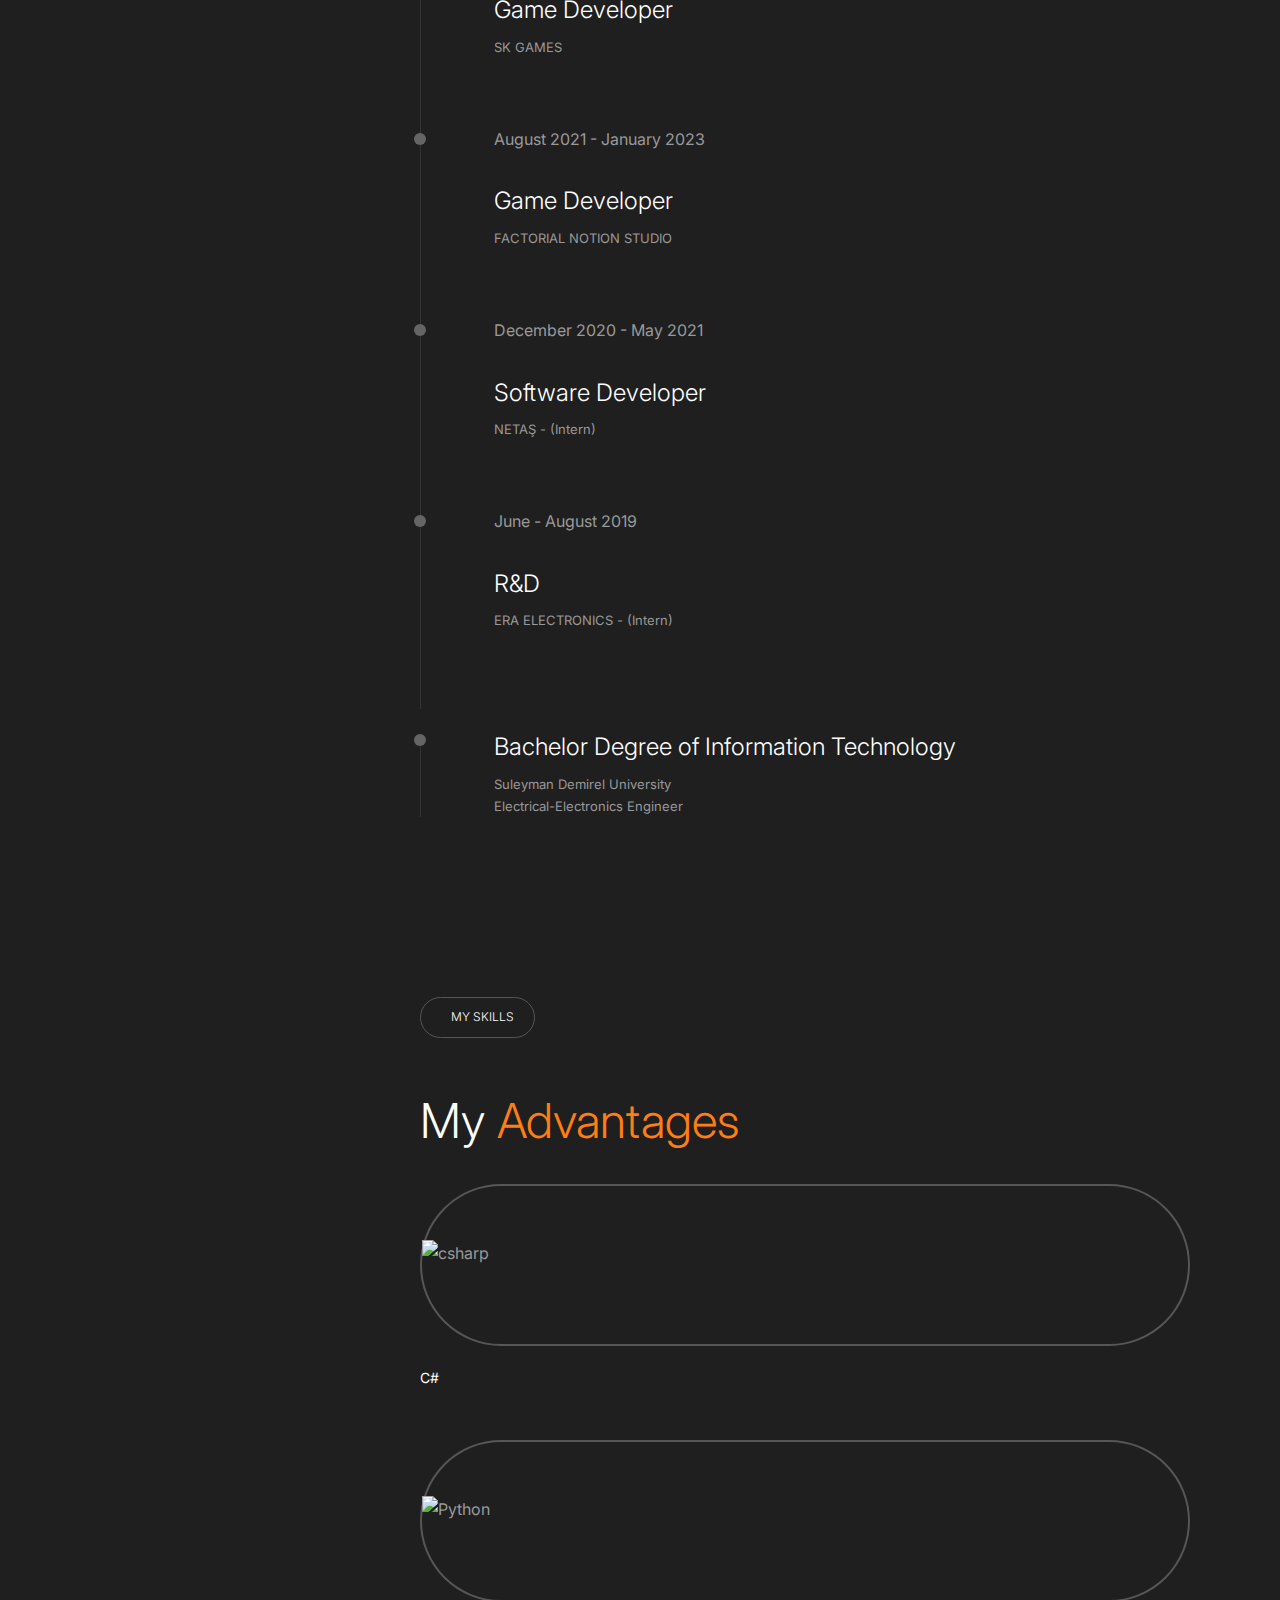
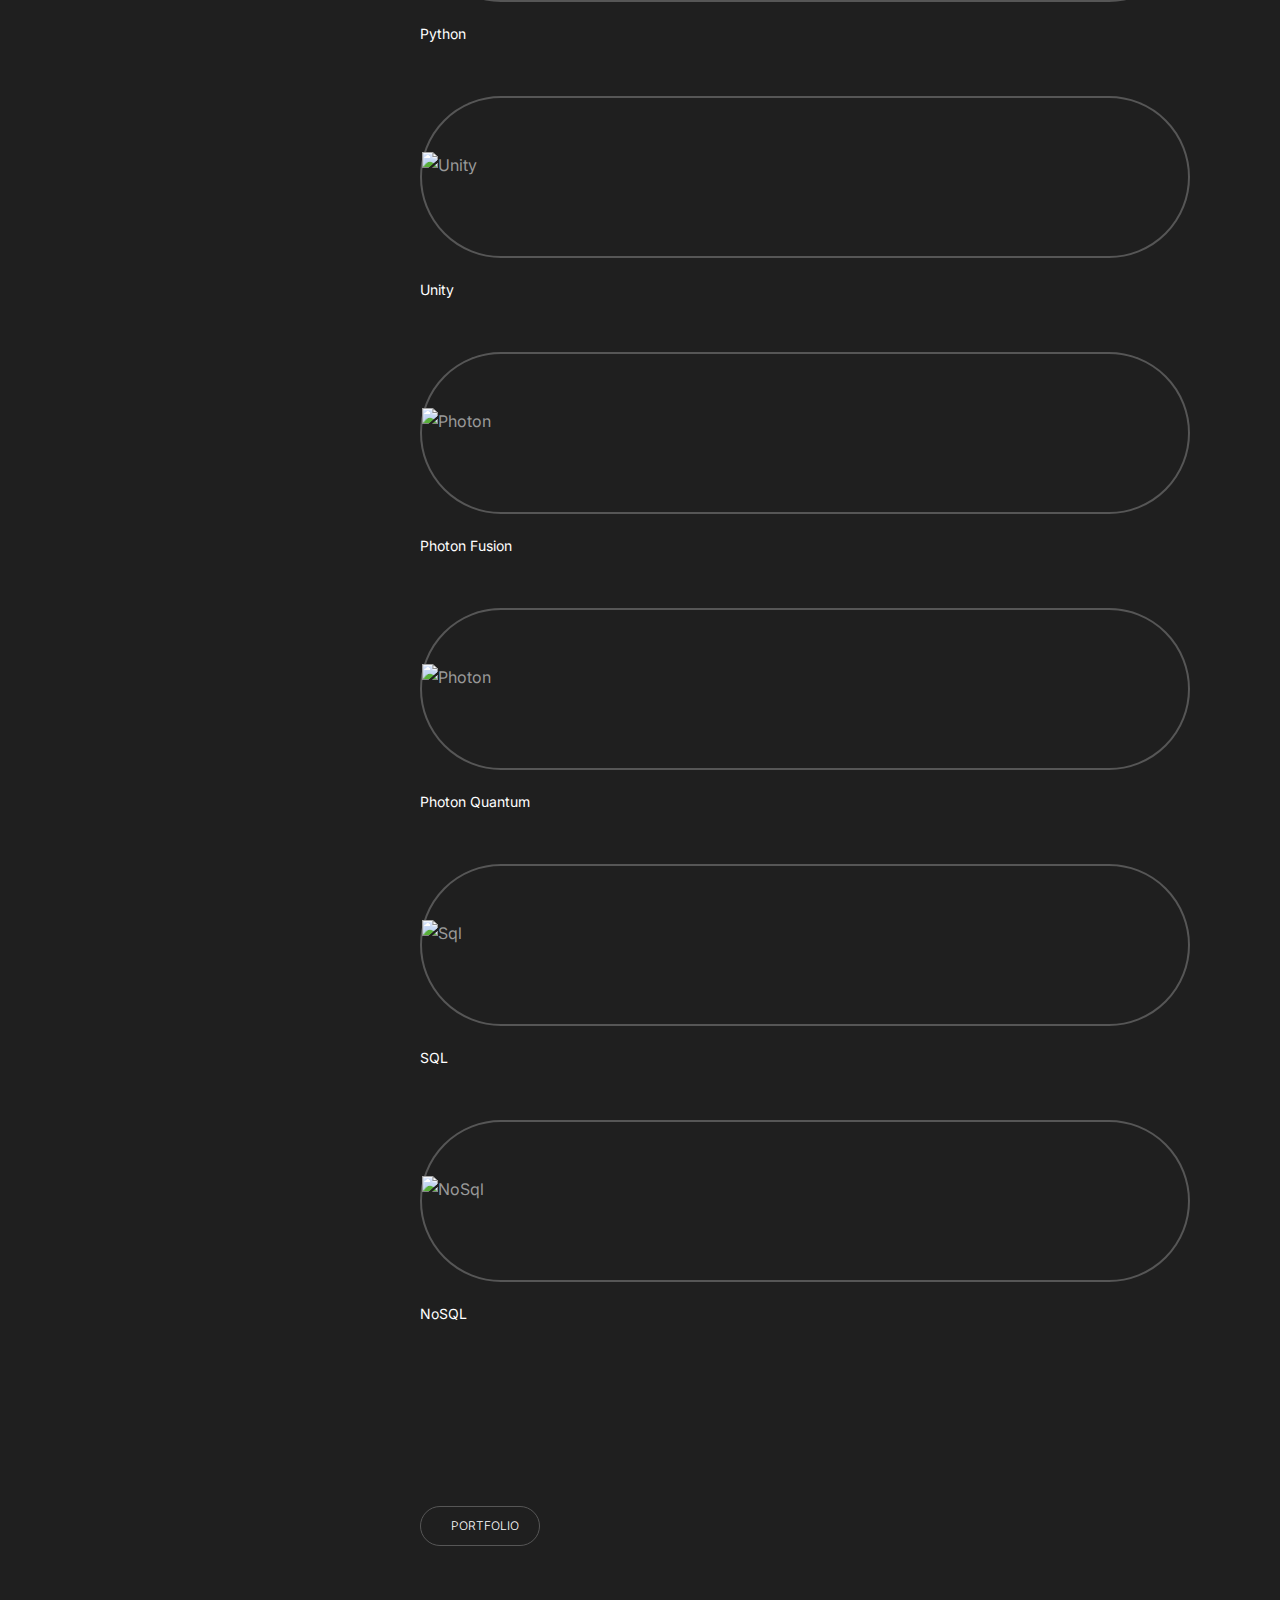
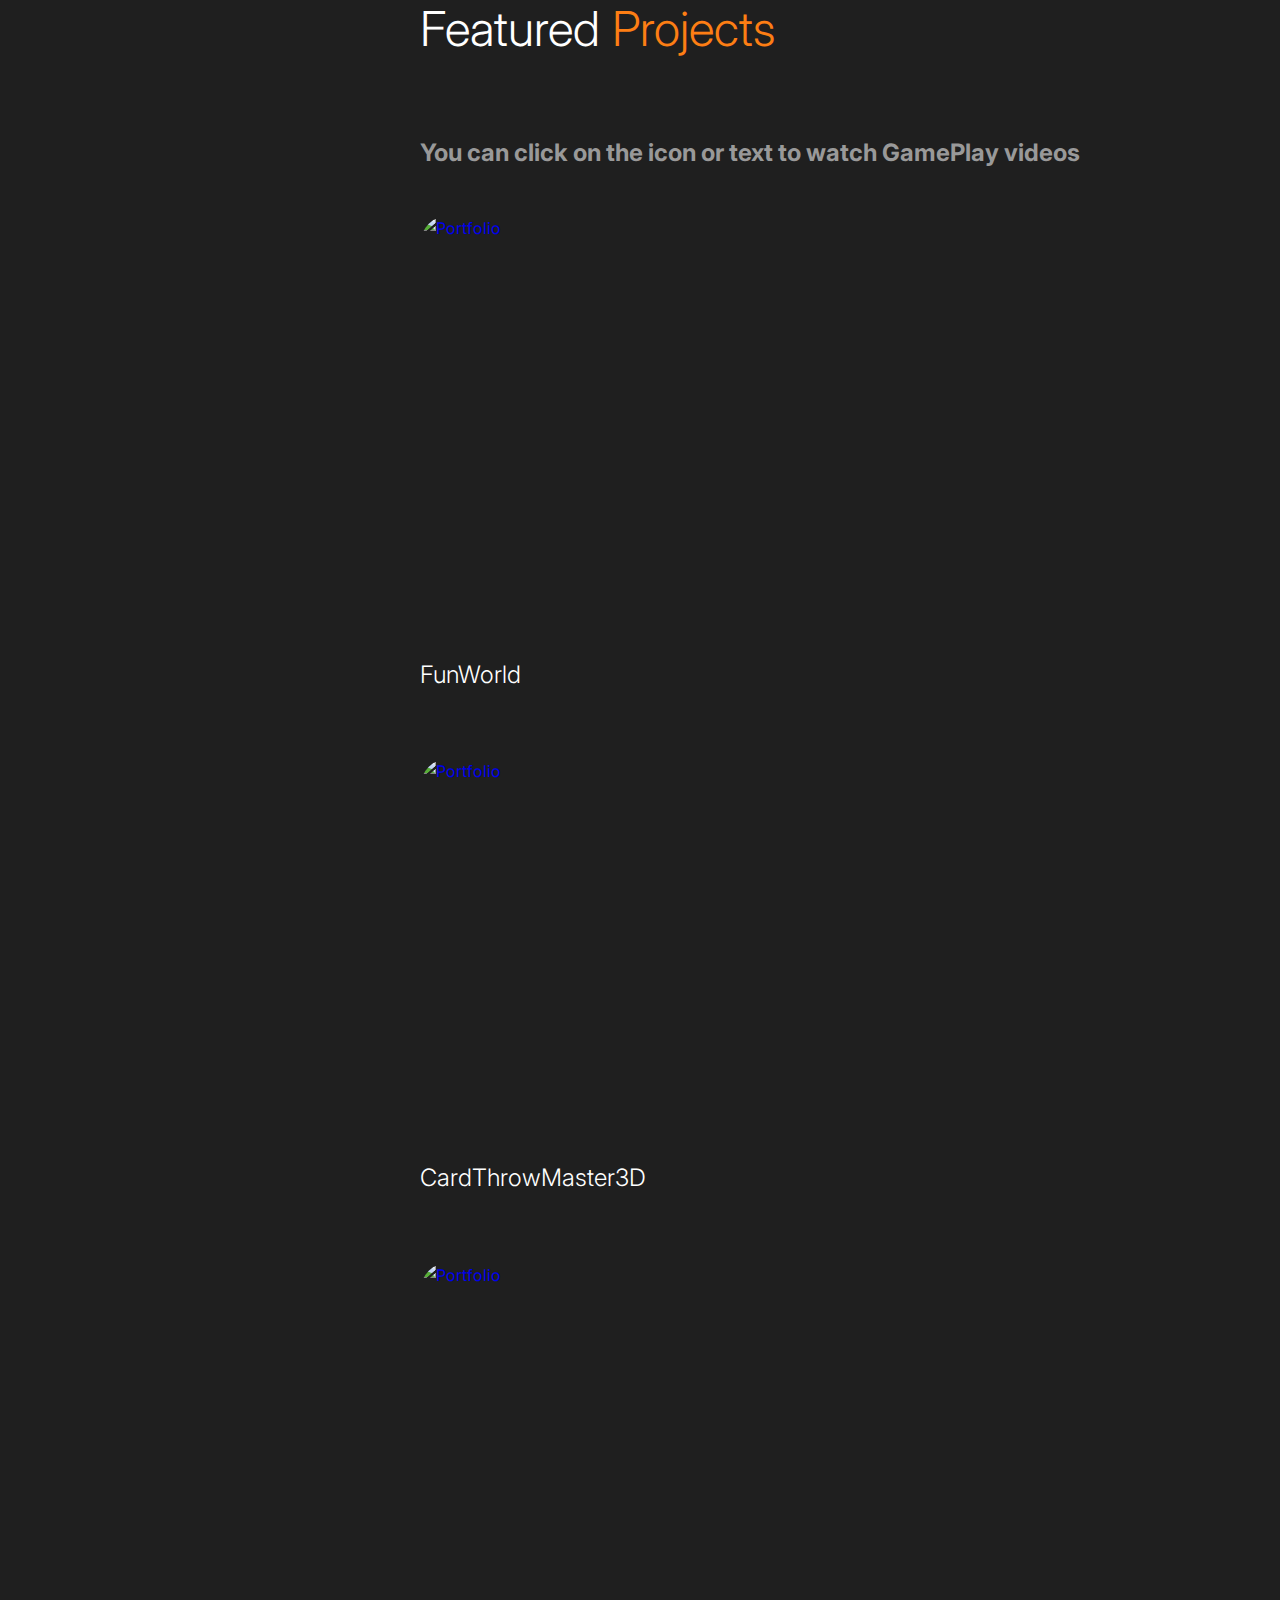
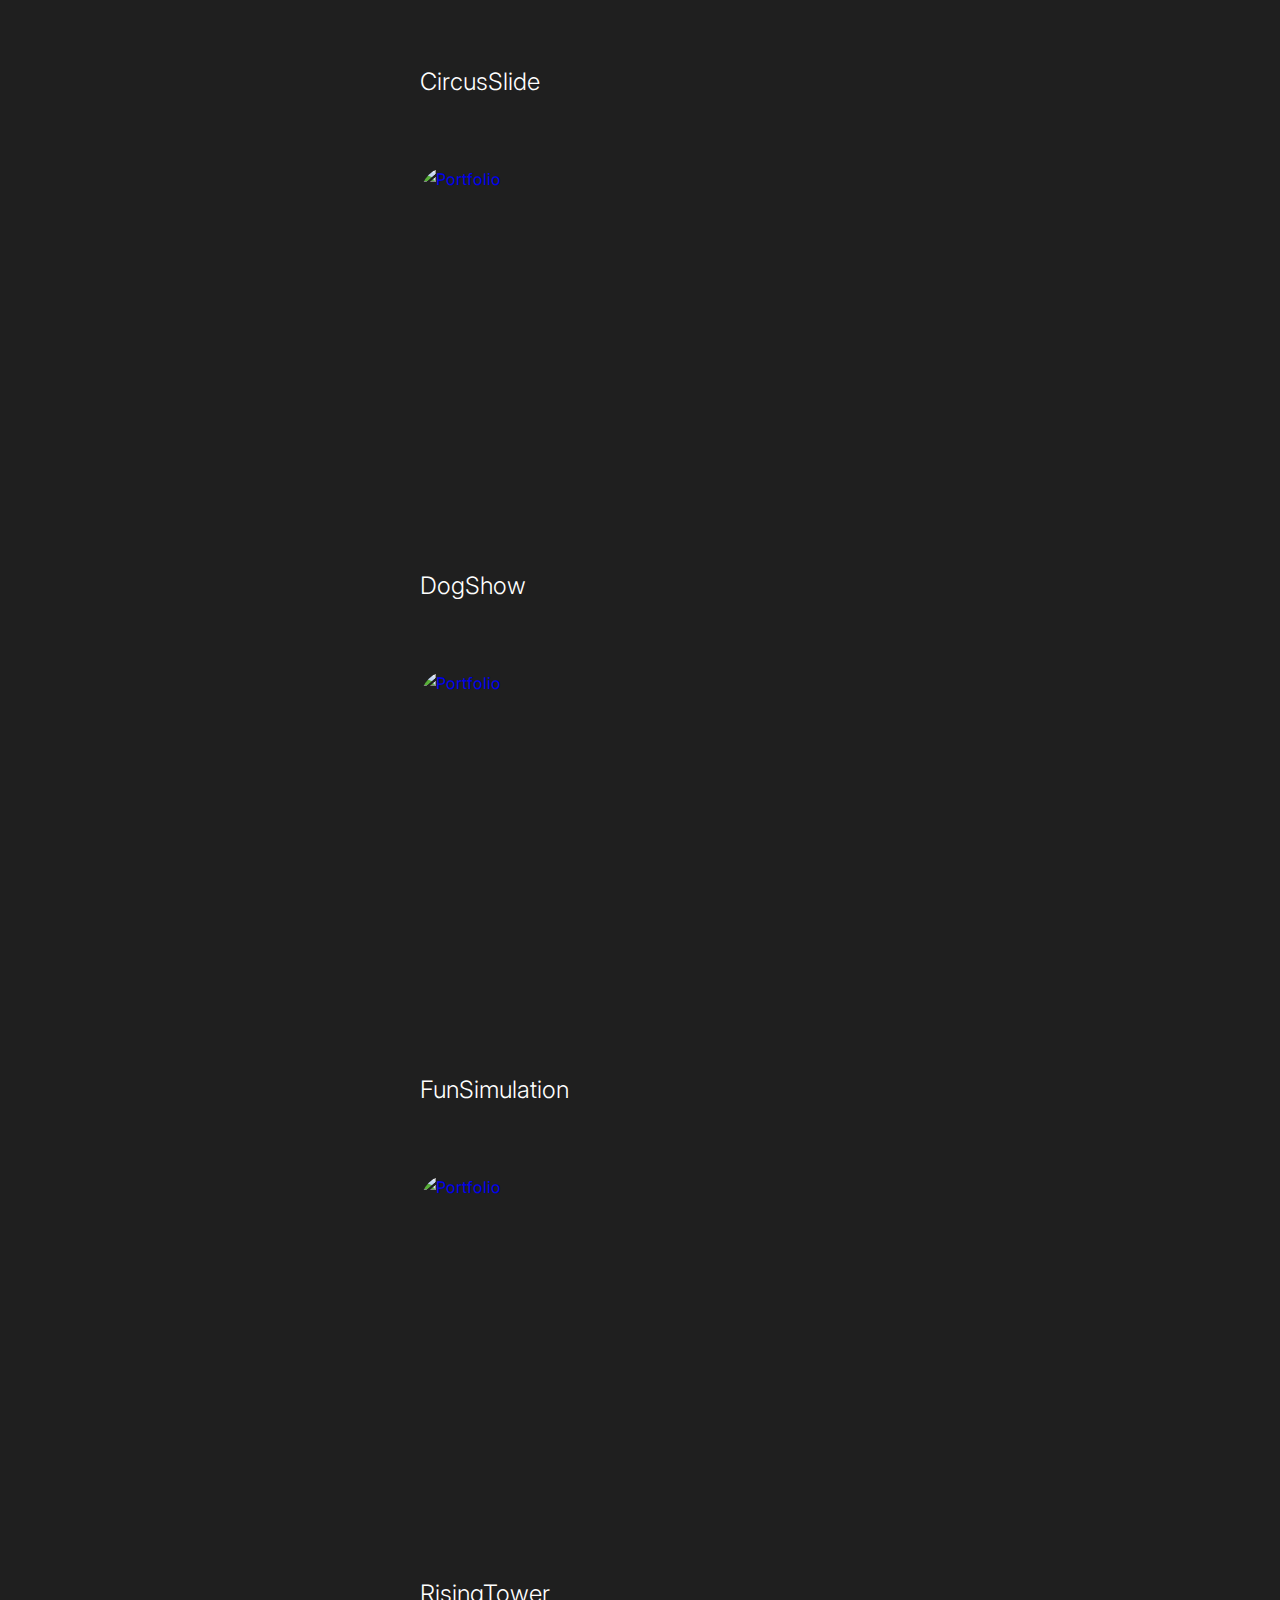
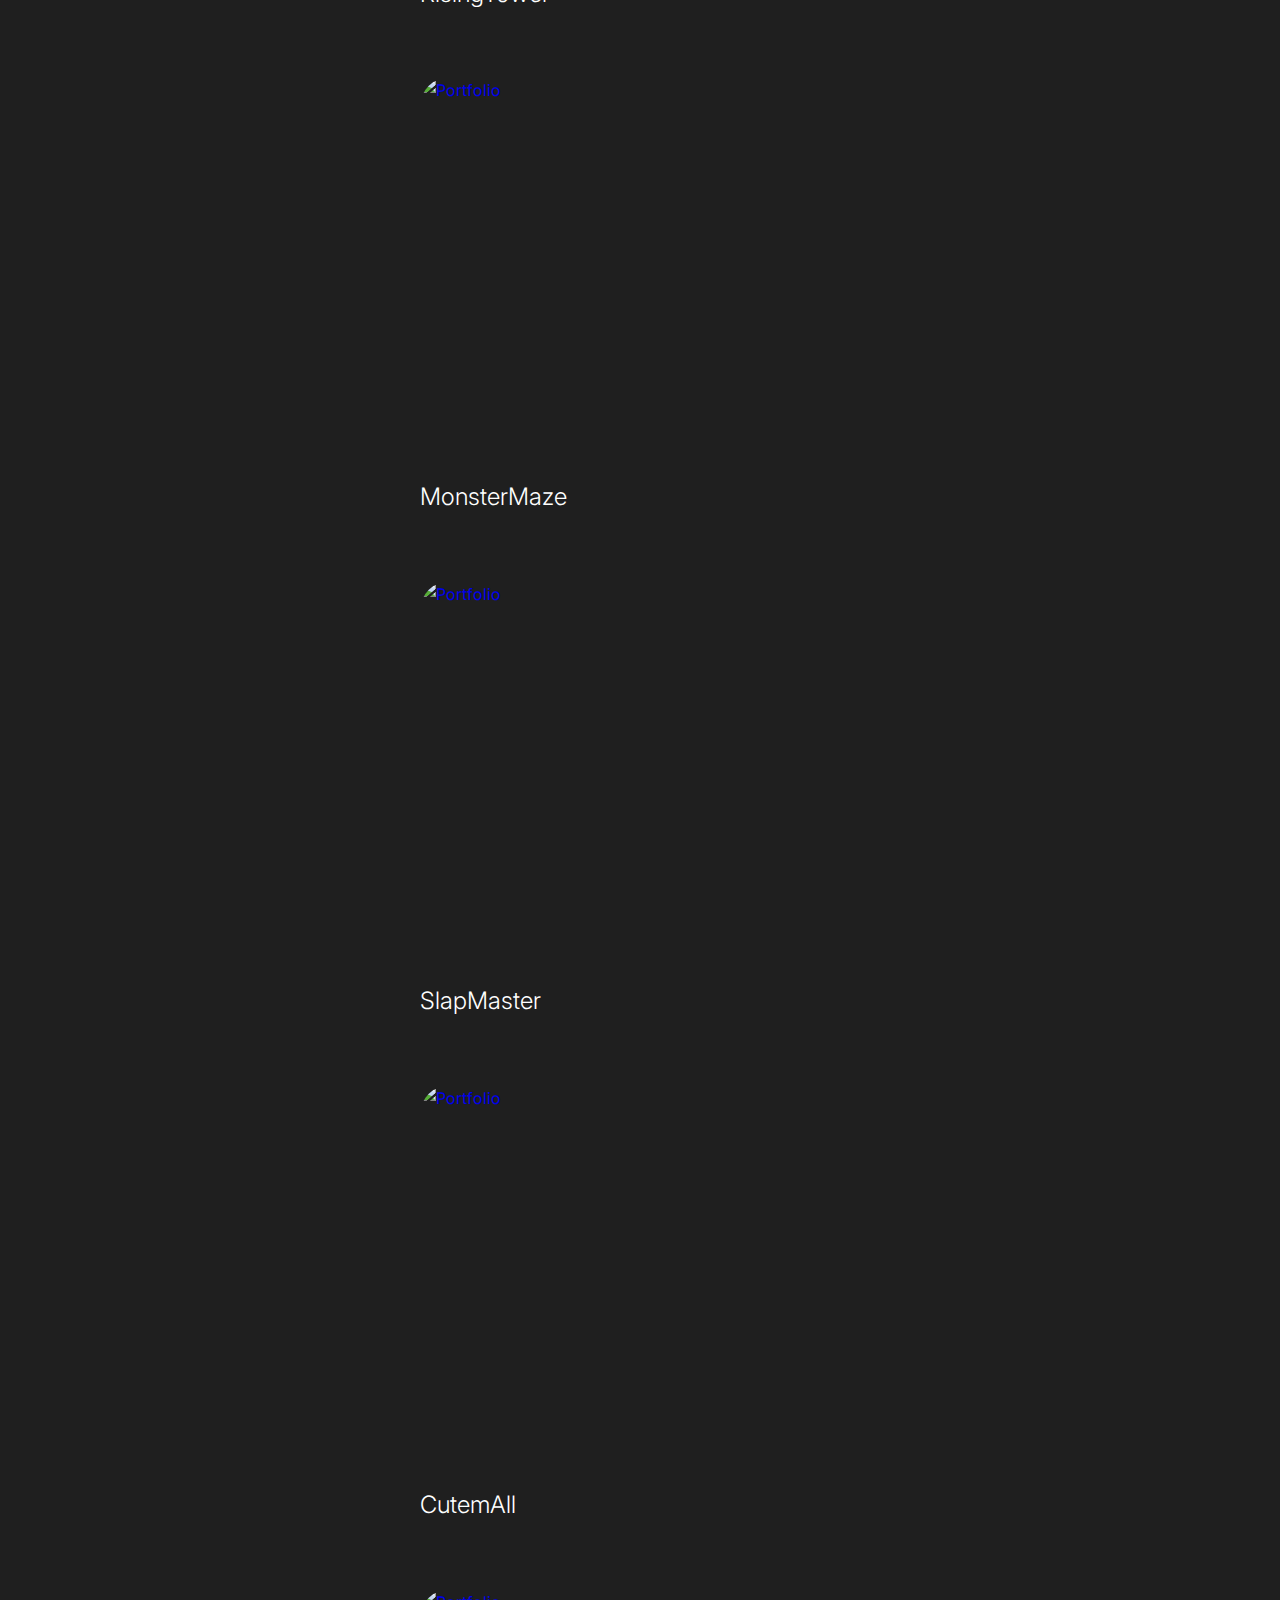
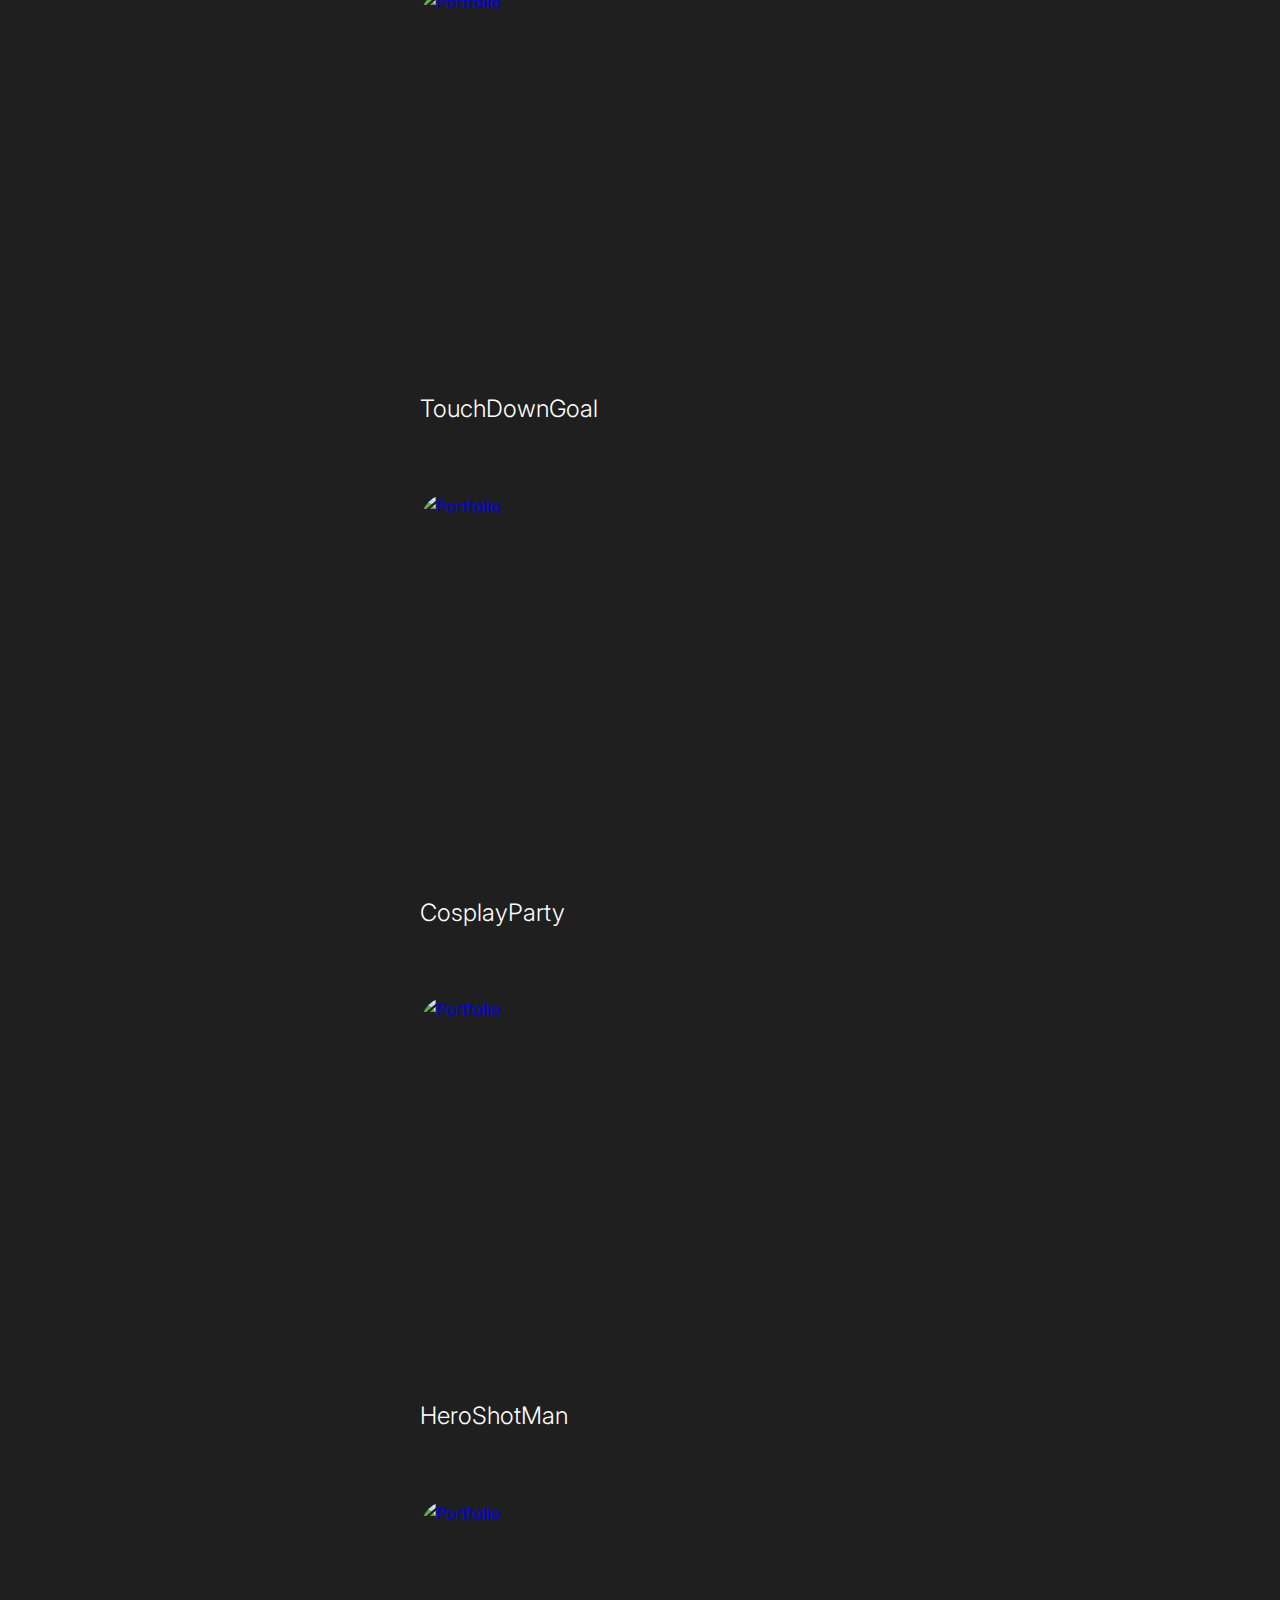
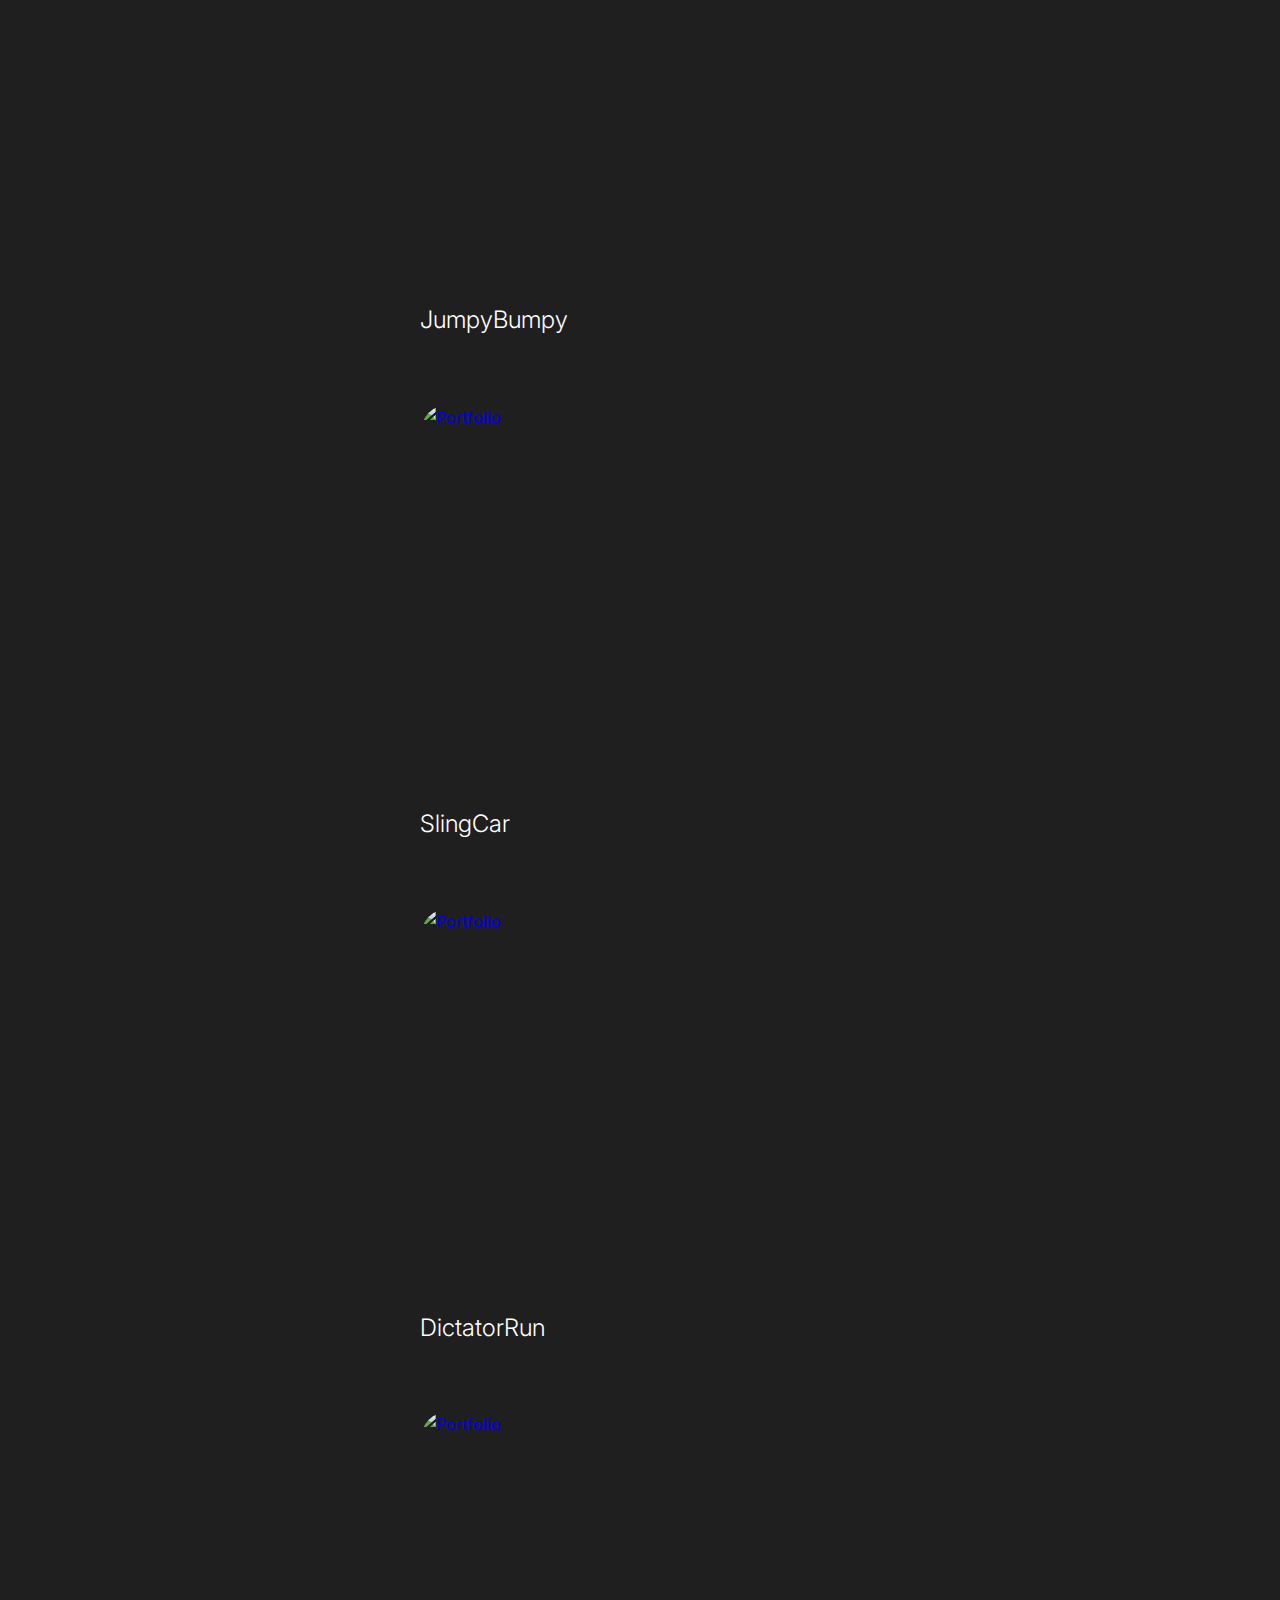
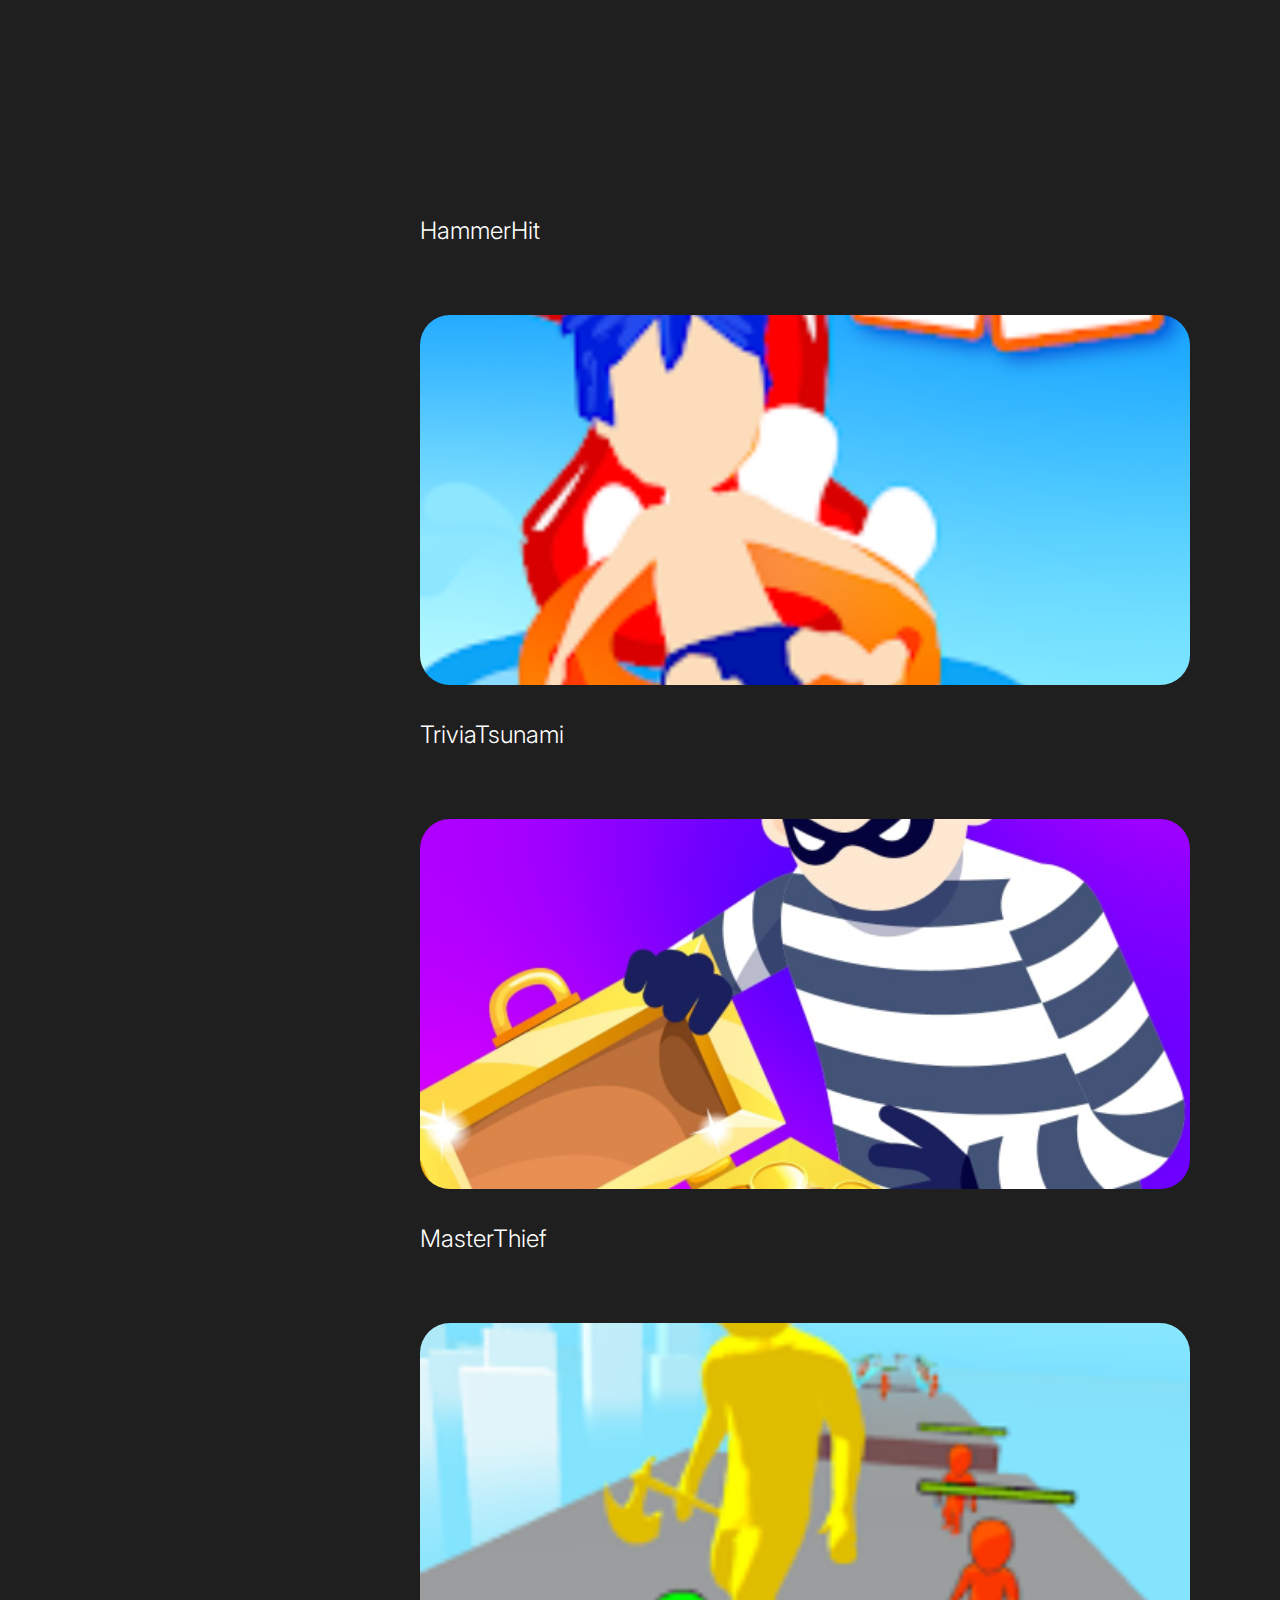
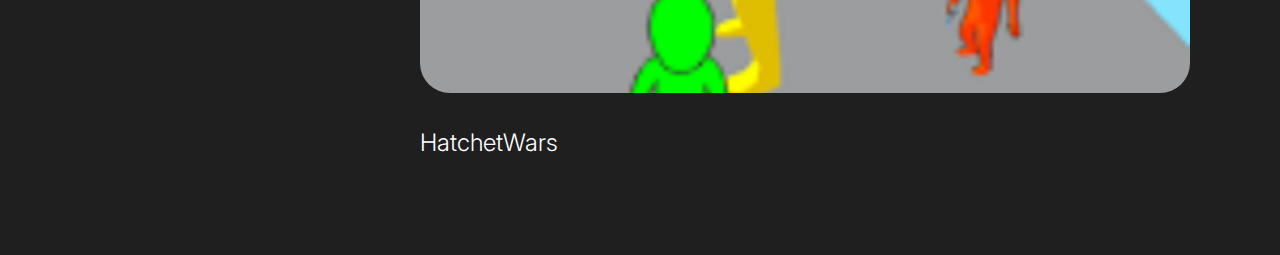
==== commit 81c786c6: "feat: My skill updated" ====
--- a/index.html
+++ b/index.html
@@ -146,7 +146,7 @@
     </div>
     <img class="me" src="assets/images/me.png" alt="Me">
 
-    <job class="job">Game Developer</job>
+    <job class="job">Software Developer</job>
 
     <h2 class="email">aakcilahmet@gmail.com</h2>
 
@@ -178,7 +178,7 @@
                 </div>
 
                 <img class="me" src="assets/images/me.png" alt="Me">
-                <job class="job">Game Developer</job>
+                <job class="job">Software Developer</job>
                 <h2 class="email">aakcilahmet@gmail.com</h2>
 
 
@@ -209,7 +209,7 @@
                                 <i class="las la-home"></i> Introduce
                             </h4>
                             <h1 class="scroll-animation" data-animation="fade_from_bottom">Say Hi from
-                                <span>Ahmet</span>, Game Developer</h1>
+                                <span>Ahmet</span>, Software Developer</h1>
                         </div>
                         <p class="scroll-animation" data-animation="fade_from_bottom"></p>
                         <a href="#portfolio"
@@ -238,12 +238,16 @@
                                 <i class="lar la-user"></i> About
                             </h4>
                             <h1 class="scroll-animation" data-animation="fade_from_bottom">In Pursuit of Perfection:
-                                <span>A Game Developer's Journey</span></h1>
+                                <span>A Software Developer's Journey</span></h1>
                         </div>
                         <p class="scroll-animation" data-animation="fade_from_bottom">
-                            Circa 2.5 years ago, I embarked on a journey as a Game Developer, gaining diverse
-                            experience in various domains. I prioritize the work I undertake and strive to elevate my
-                            career to new heights by learning and adapting to emerging technologies.</p>
+
+                            As a software developer, I have gained experience in various fields and I have been focused
+                            on continuously elevating my career to higher levels. I operate with a philosophy of
+                            continuous learning and self-improvement.
+                            I prioritize the tasks I undertake and aim for excellence both personally and professionally
+                            by adapting to evolving technologies.
+                        </p>
                     </div>
                 </div>
             </section>
@@ -333,15 +337,24 @@
                                 </div>
                             </div>
 
-<!--                            <div class="col-md-3 scroll-animation" data-animation="fade_from_bottom">-->
-<!--                                <div class="skill">-->
-<!--                                    <div class="skill-inner">-->
-<!--                                        <img src="assets/images/Pandas.png" alt="Pandas">-->
-<!--                                        <h1 class="percent"></h1>-->
-<!--                                    </div>-->
-<!--                                    <p class="name">Pandas</p>-->
-<!--                                </div>-->
-<!--                            </div>-->
+                            <div class="col-md-3 scroll-animation" data-animation="fade_from_bottom">
+                                <div class="skill">
+                                    <div class="skill-inner">
+                                        <img src="assets/images/photon.png" alt="Photon">
+                                        <h1 class="percent"></h1>
+                                    </div>
+                                    <p class="name">Photon Fusion</p>
+                                </div>
+                            </div>
+                            <div class="col-md-3 scroll-animation" data-animation="fade_from_bottom">
+                                <div class="skill">
+                                    <div class="skill-inner">
+                                        <img src="assets/images/photon.png" alt="Photon">
+                                        <h1 class="percent"></h1>
+                                    </div>
+                                    <p class="name">Photon Quantum</p>
+                                </div>
+                            </div>
                             <div class="col-md-3 scroll-animation" data-animation="fade_from_bottom">
                                 <div class="skill">
                                     <div class="skill-inner">
@@ -360,15 +373,15 @@
                                     <p class="name">NoSQL</p>
                                 </div>
                             </div>
-                              <div class="col-md-3 scroll-animation" data-animation="fade_from_left">
-                                <div class="skill">
-                                    <div class="skill-inner">
-                                        <img src="assets/images/html.png" alt="html">
-                                        <h1 class="percent"></h1>
-                                    </div>
-                                    <p class="name">Html</p>
-                                </div>
-                            </div>
+                            <!--                              <div class="col-md-3 scroll-animation" data-animation="fade_from_left">-->
+                            <!--                                <div class="skill">-->
+                            <!--                                    <div class="skill-inner">-->
+                            <!--                                        <img src="assets/images/html.png" alt="html">-->
+                            <!--                                        <h1 class="percent"></h1>-->
+                            <!--                                    </div>-->
+                            <!--                                    <p class="name">Html</p>-->
+                            <!--                                </div>-->
+                            <!--                            </div>-->
                         </div>
 
                     </div>
@@ -385,13 +398,13 @@
                             </h4>
                             <h1 class="scroll-animation" data-animation="fade_from_bottom">Featured
                                 <span>Projects</span>
-                            <h2><a><br>You can click on the icon or text to watch GamePlay videos</a></h2>
+                                <h2><a><br>You can click on the icon or text to watch GamePlay videos</a></h2>
                             </h1>
 
 
                         </div>
                         <div>
-                             <h2><a><br></a></h2>
+                            <h2><a><br></a></h2>
                         </div>
                         <div class="row portfolio-items">
                             <div class="col-md-12 scroll-animation" data-animation="fade_from_bottom">
